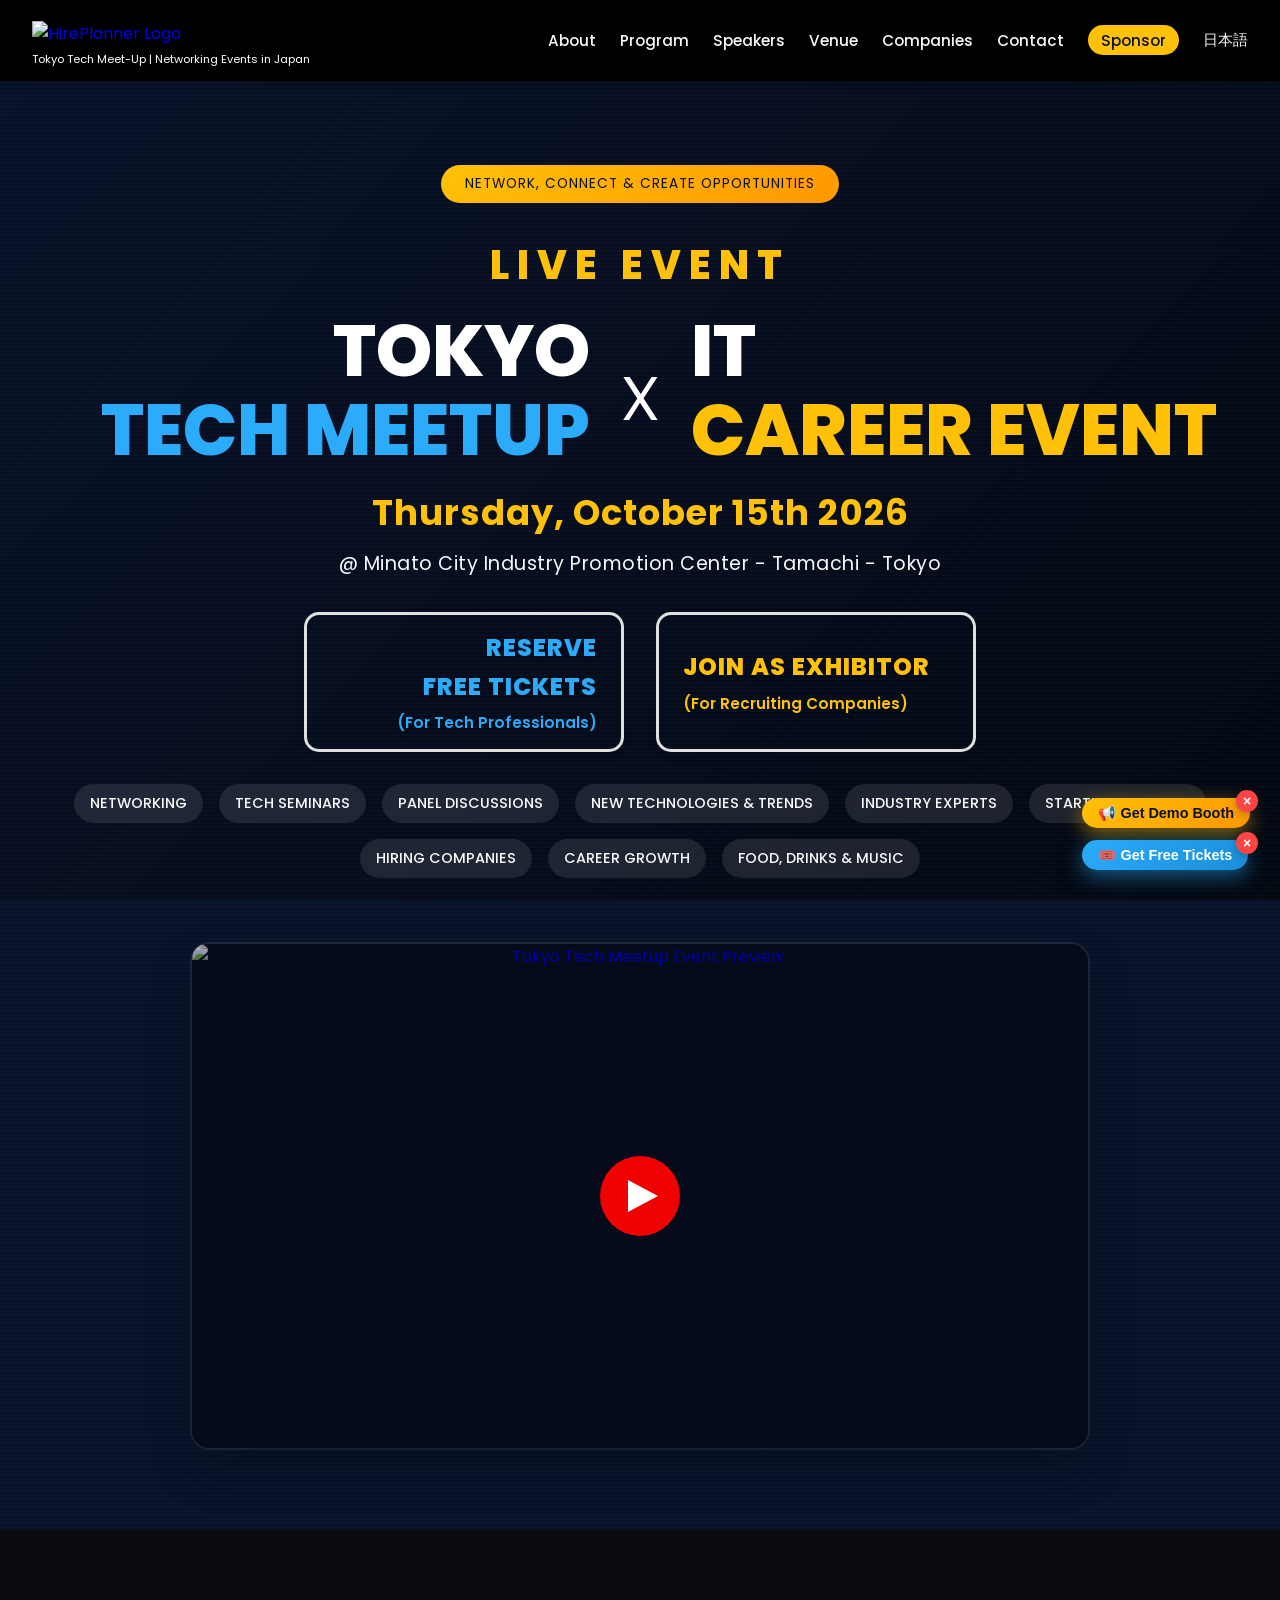
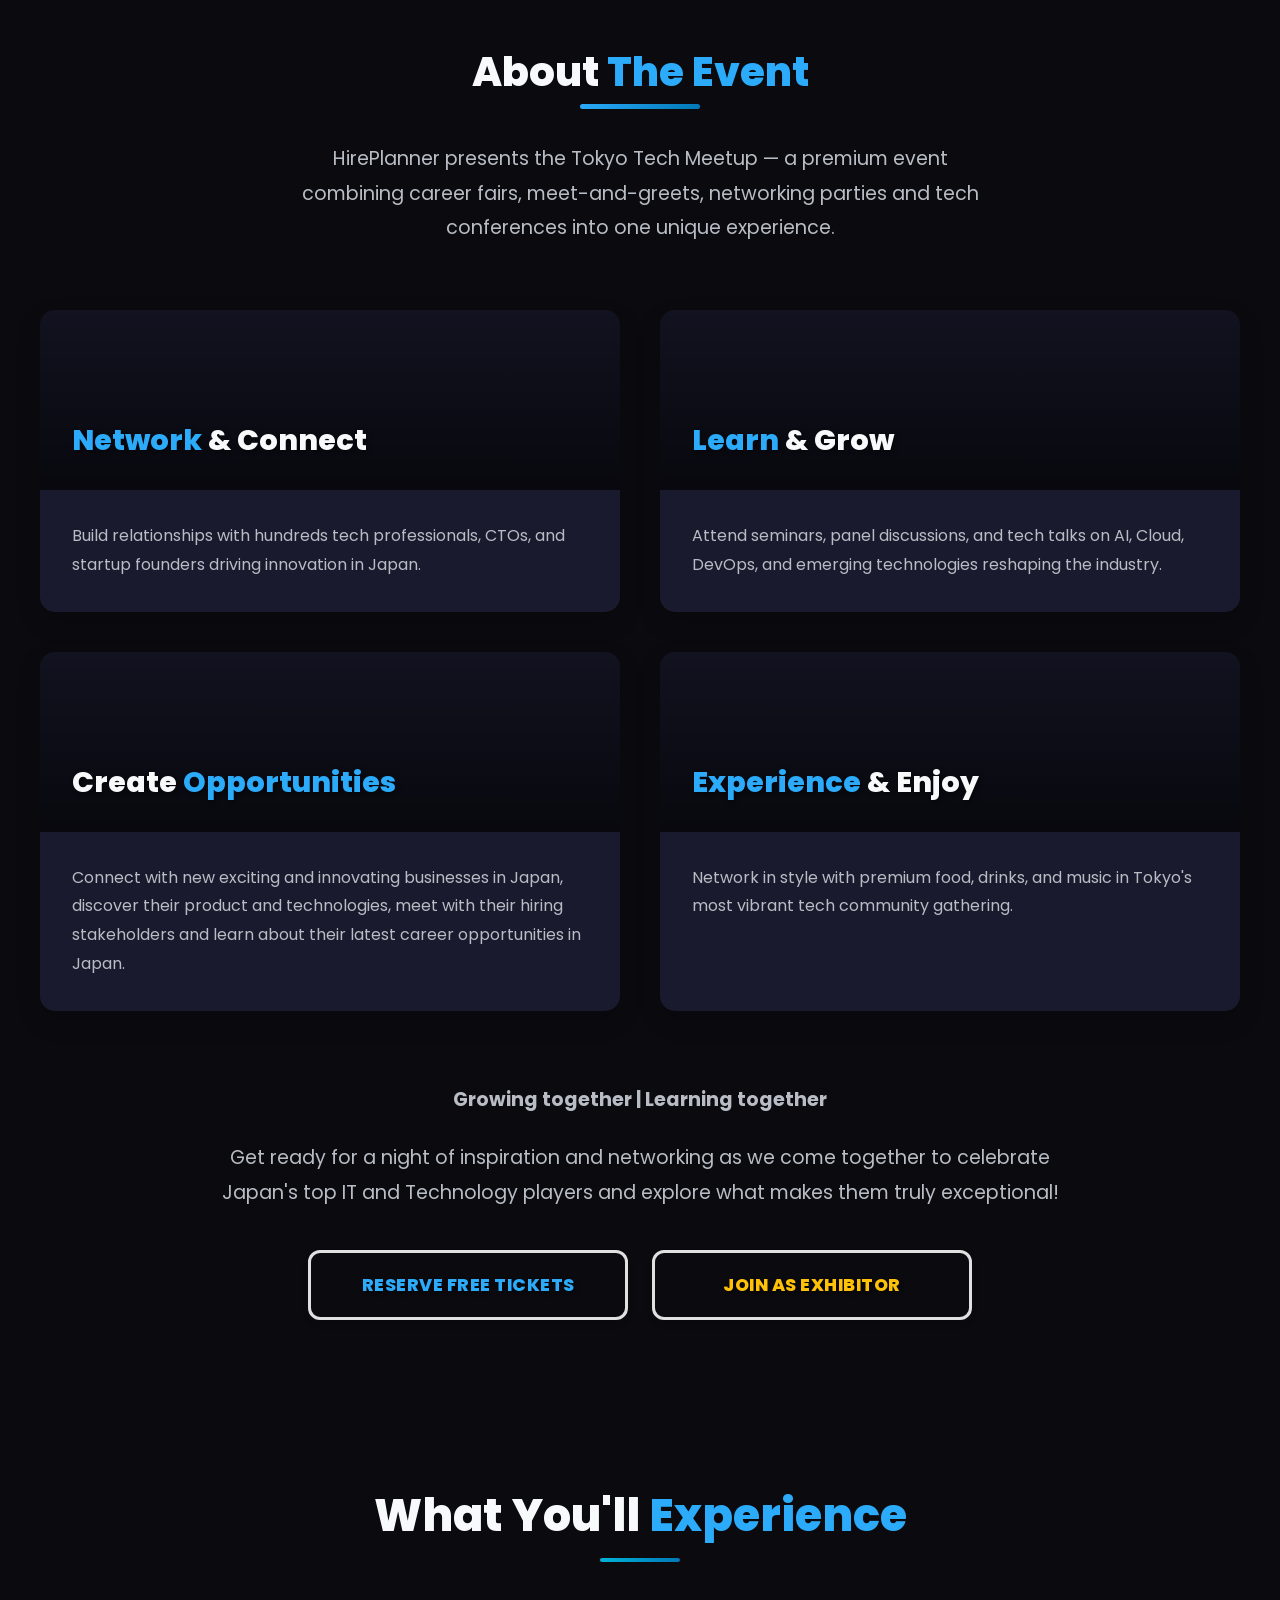
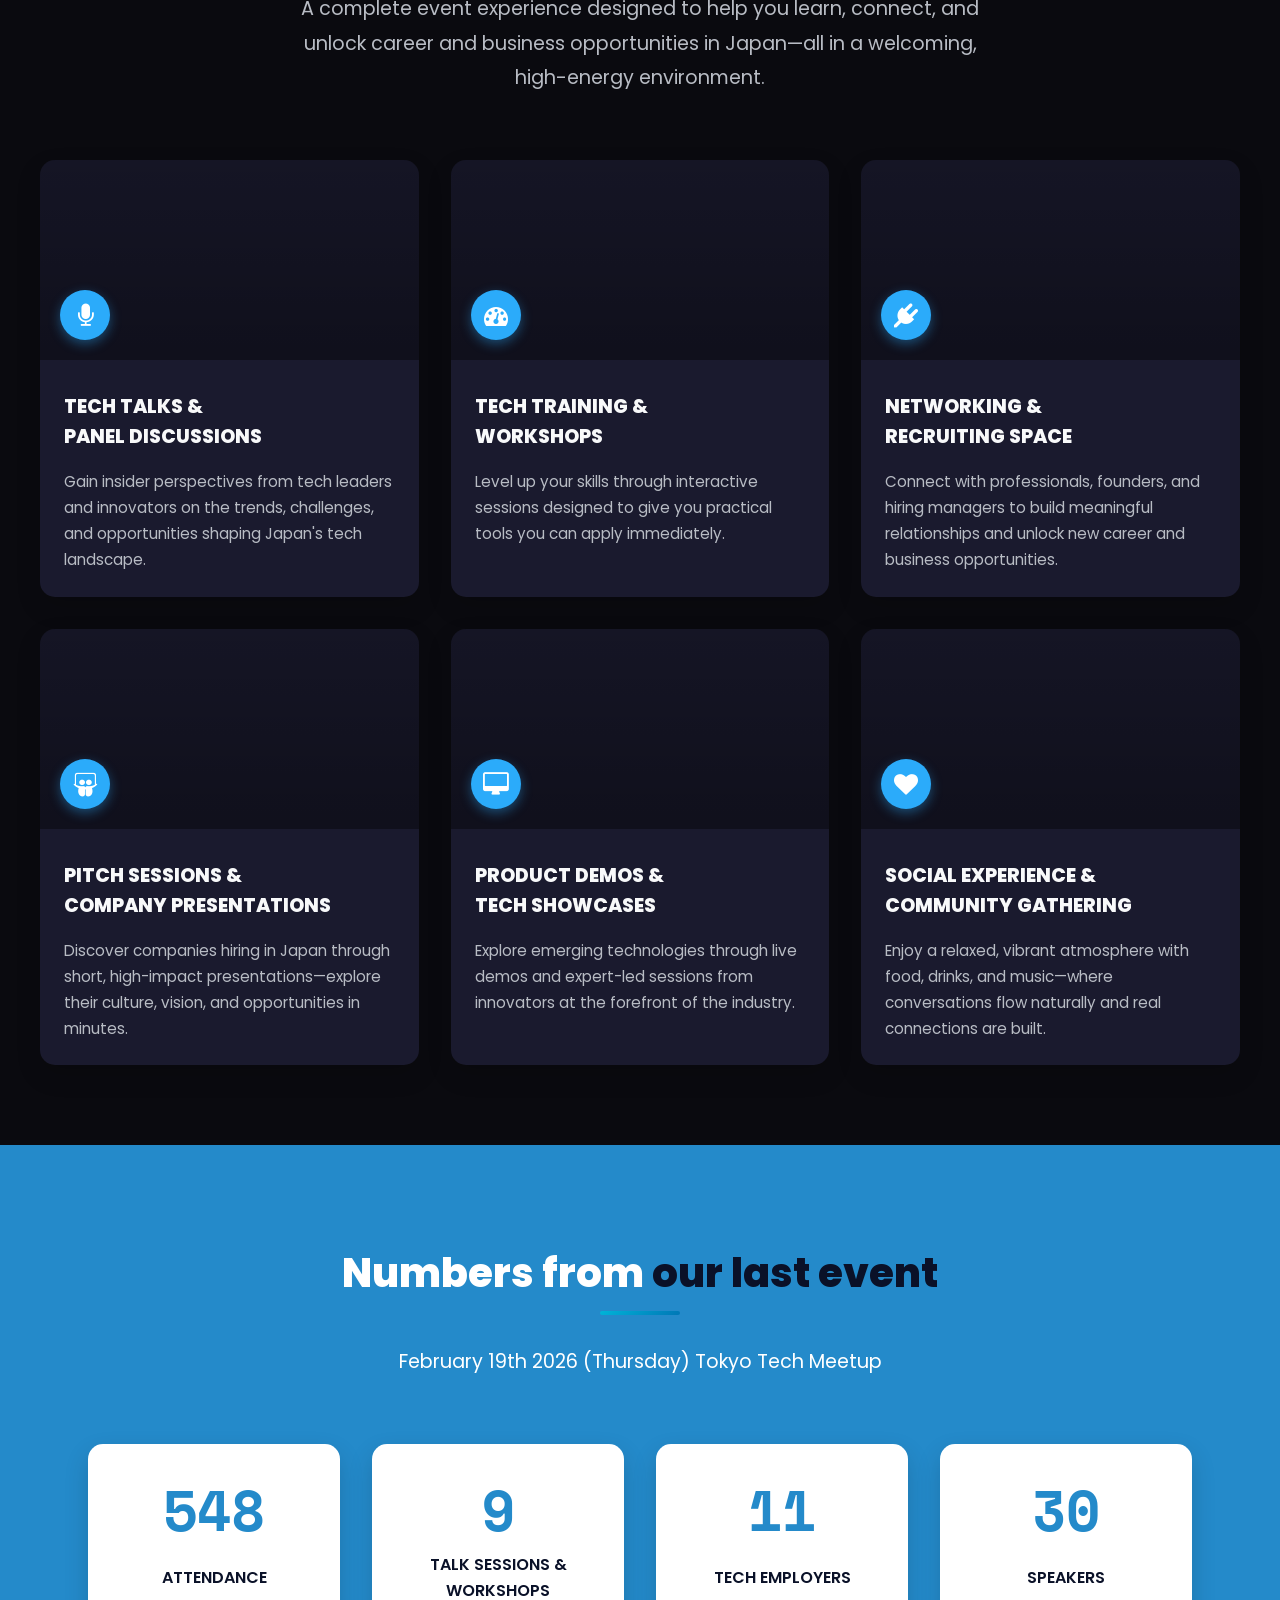
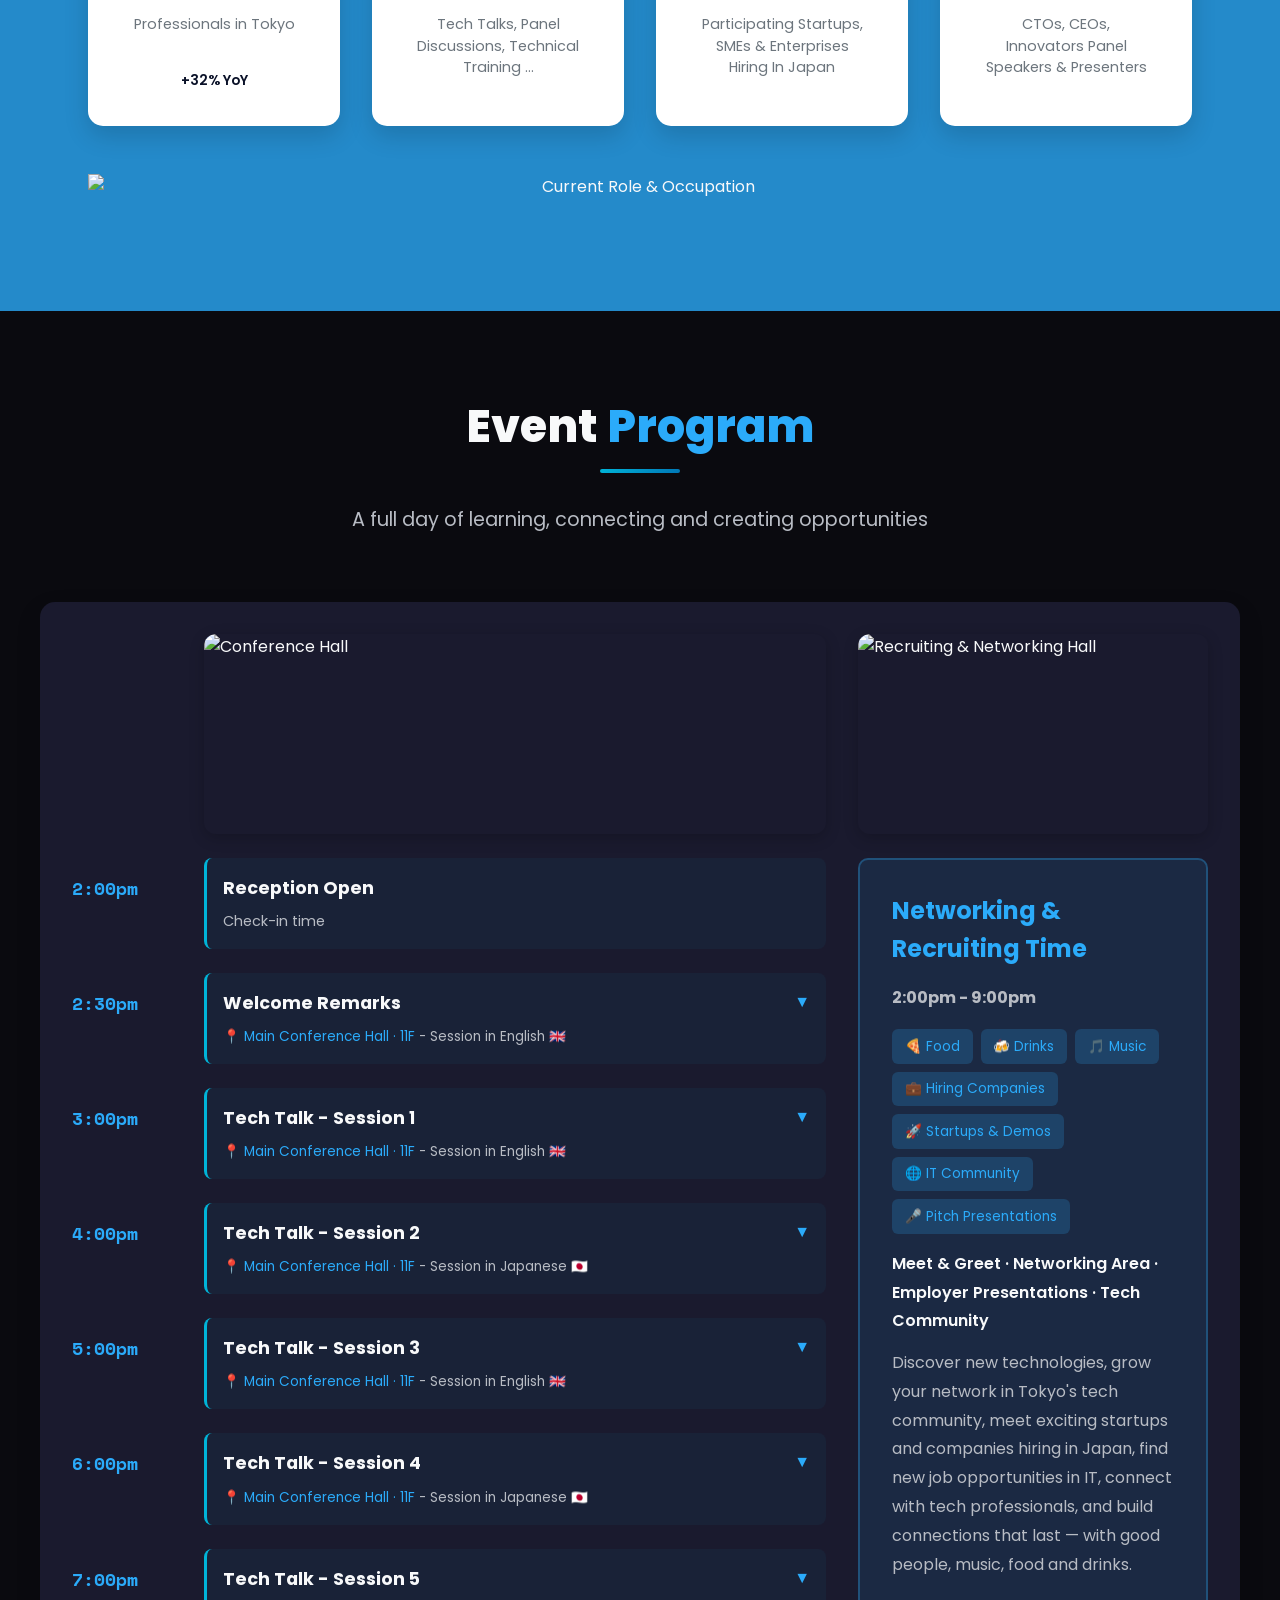
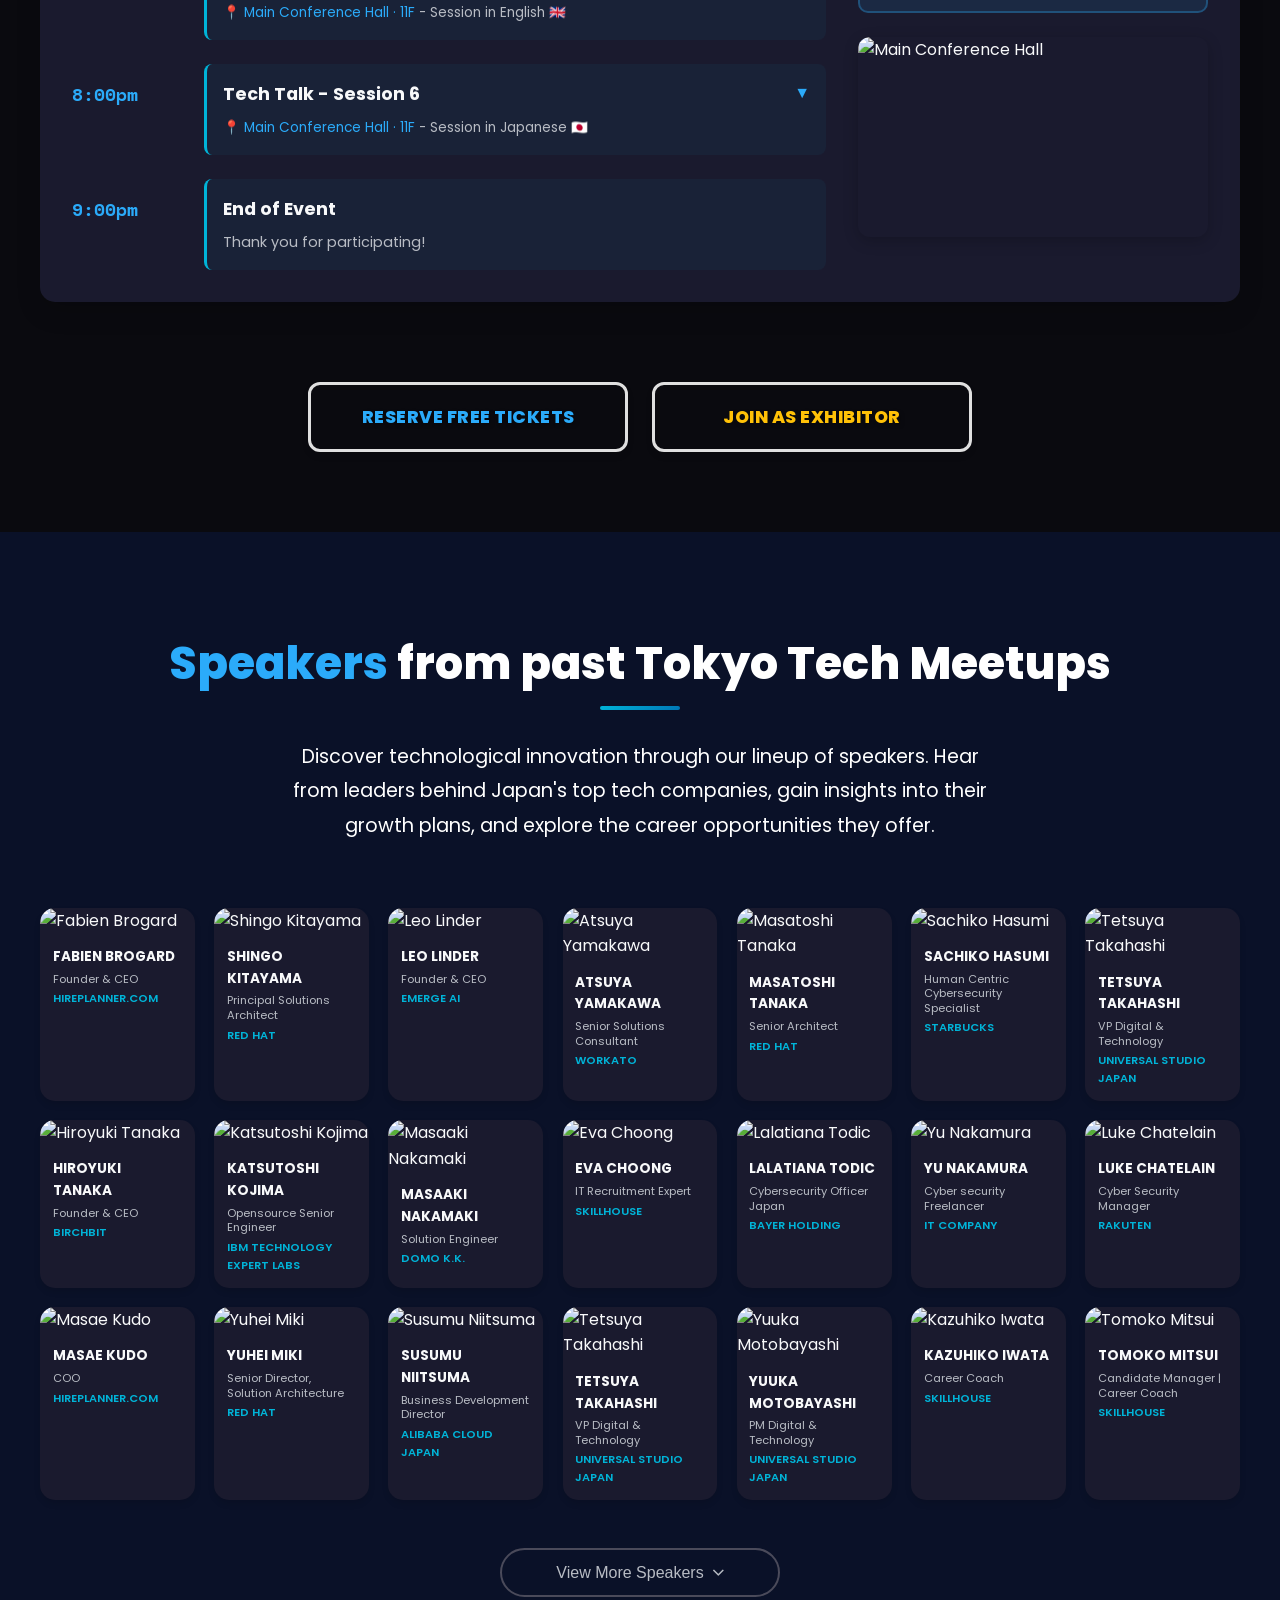
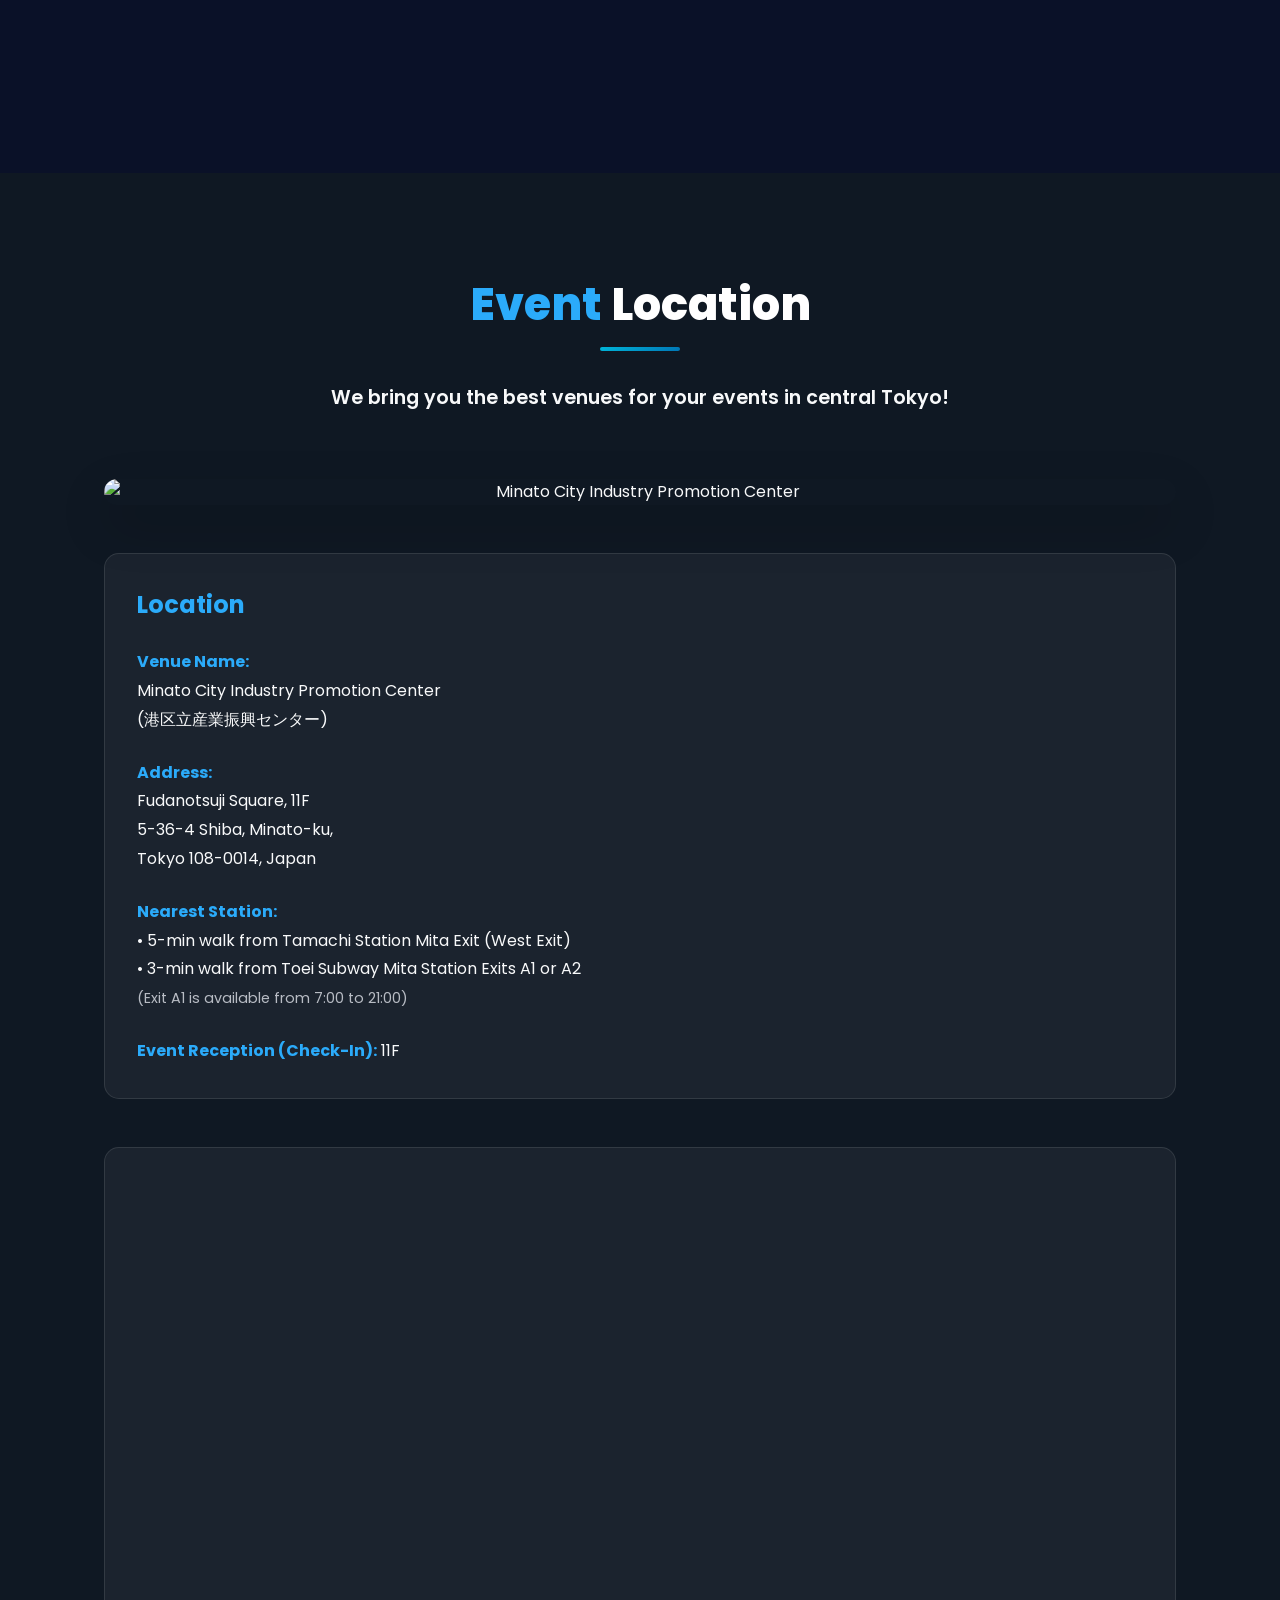
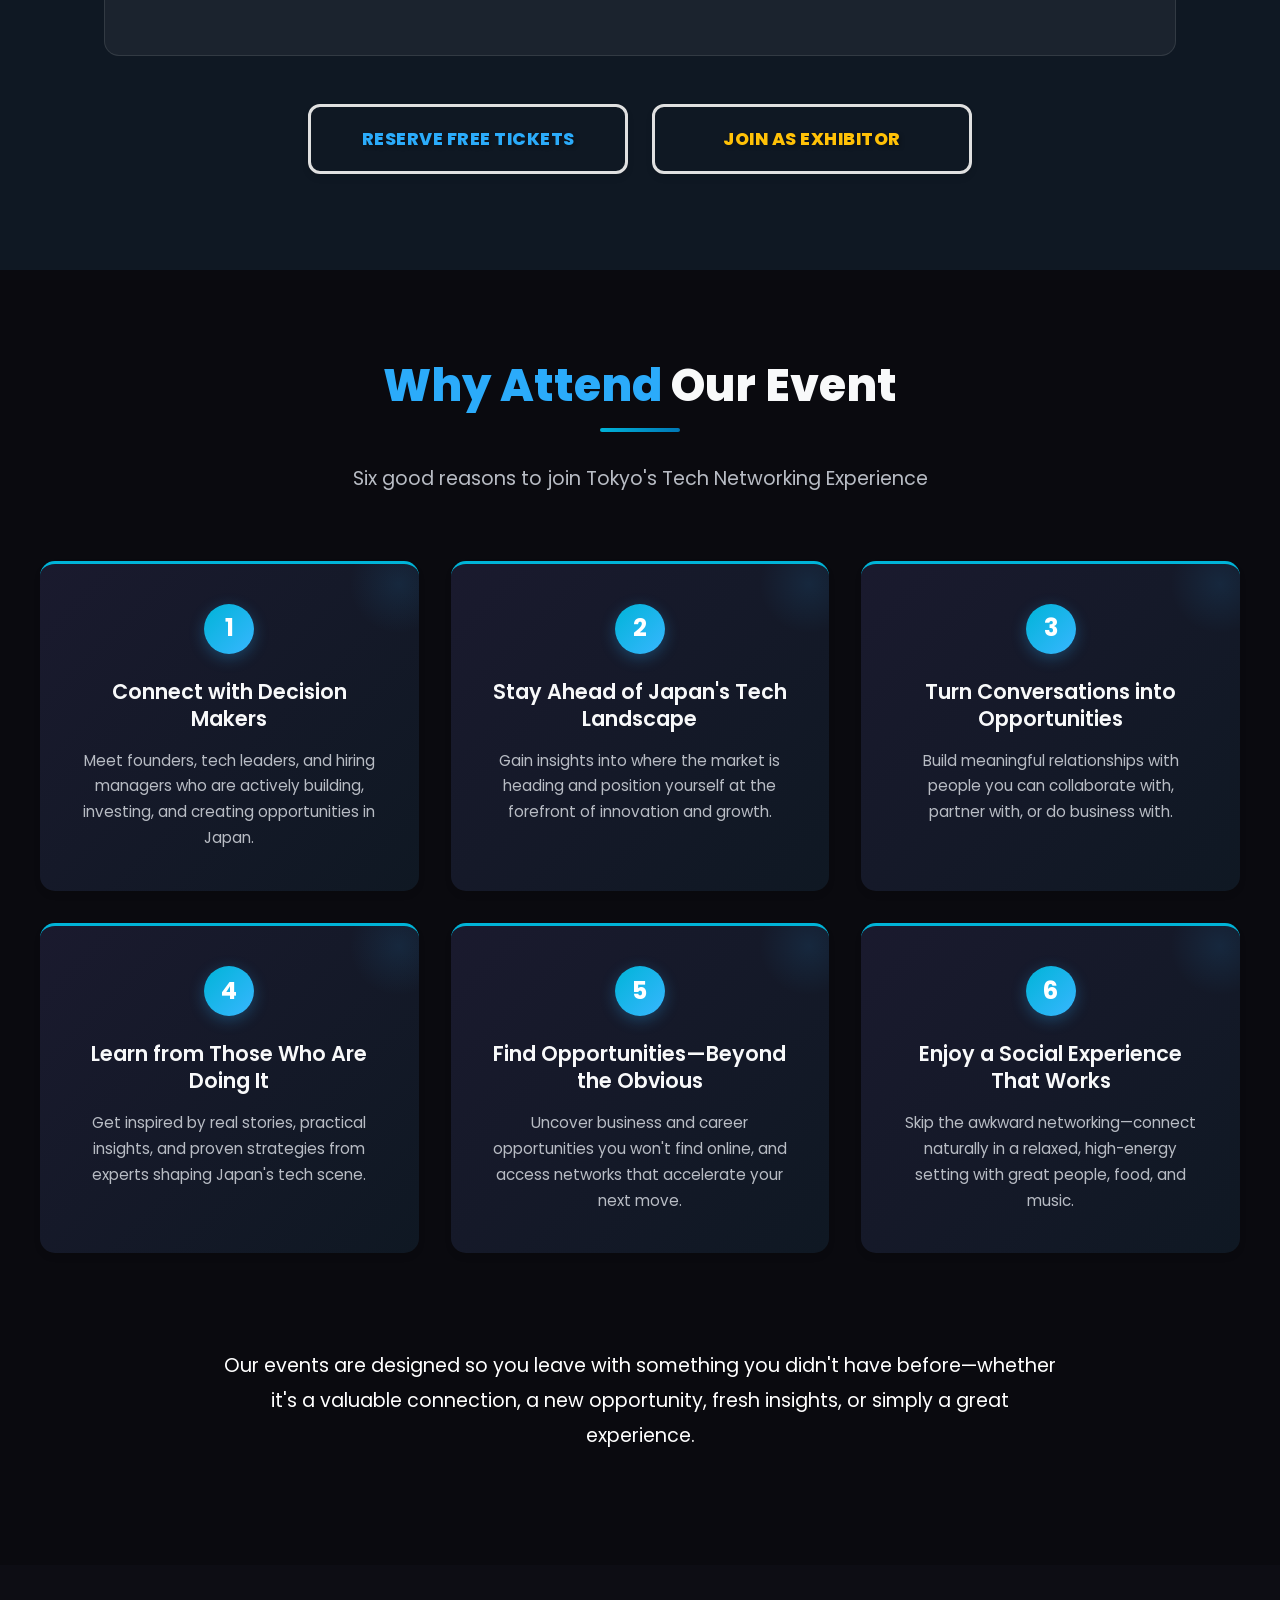
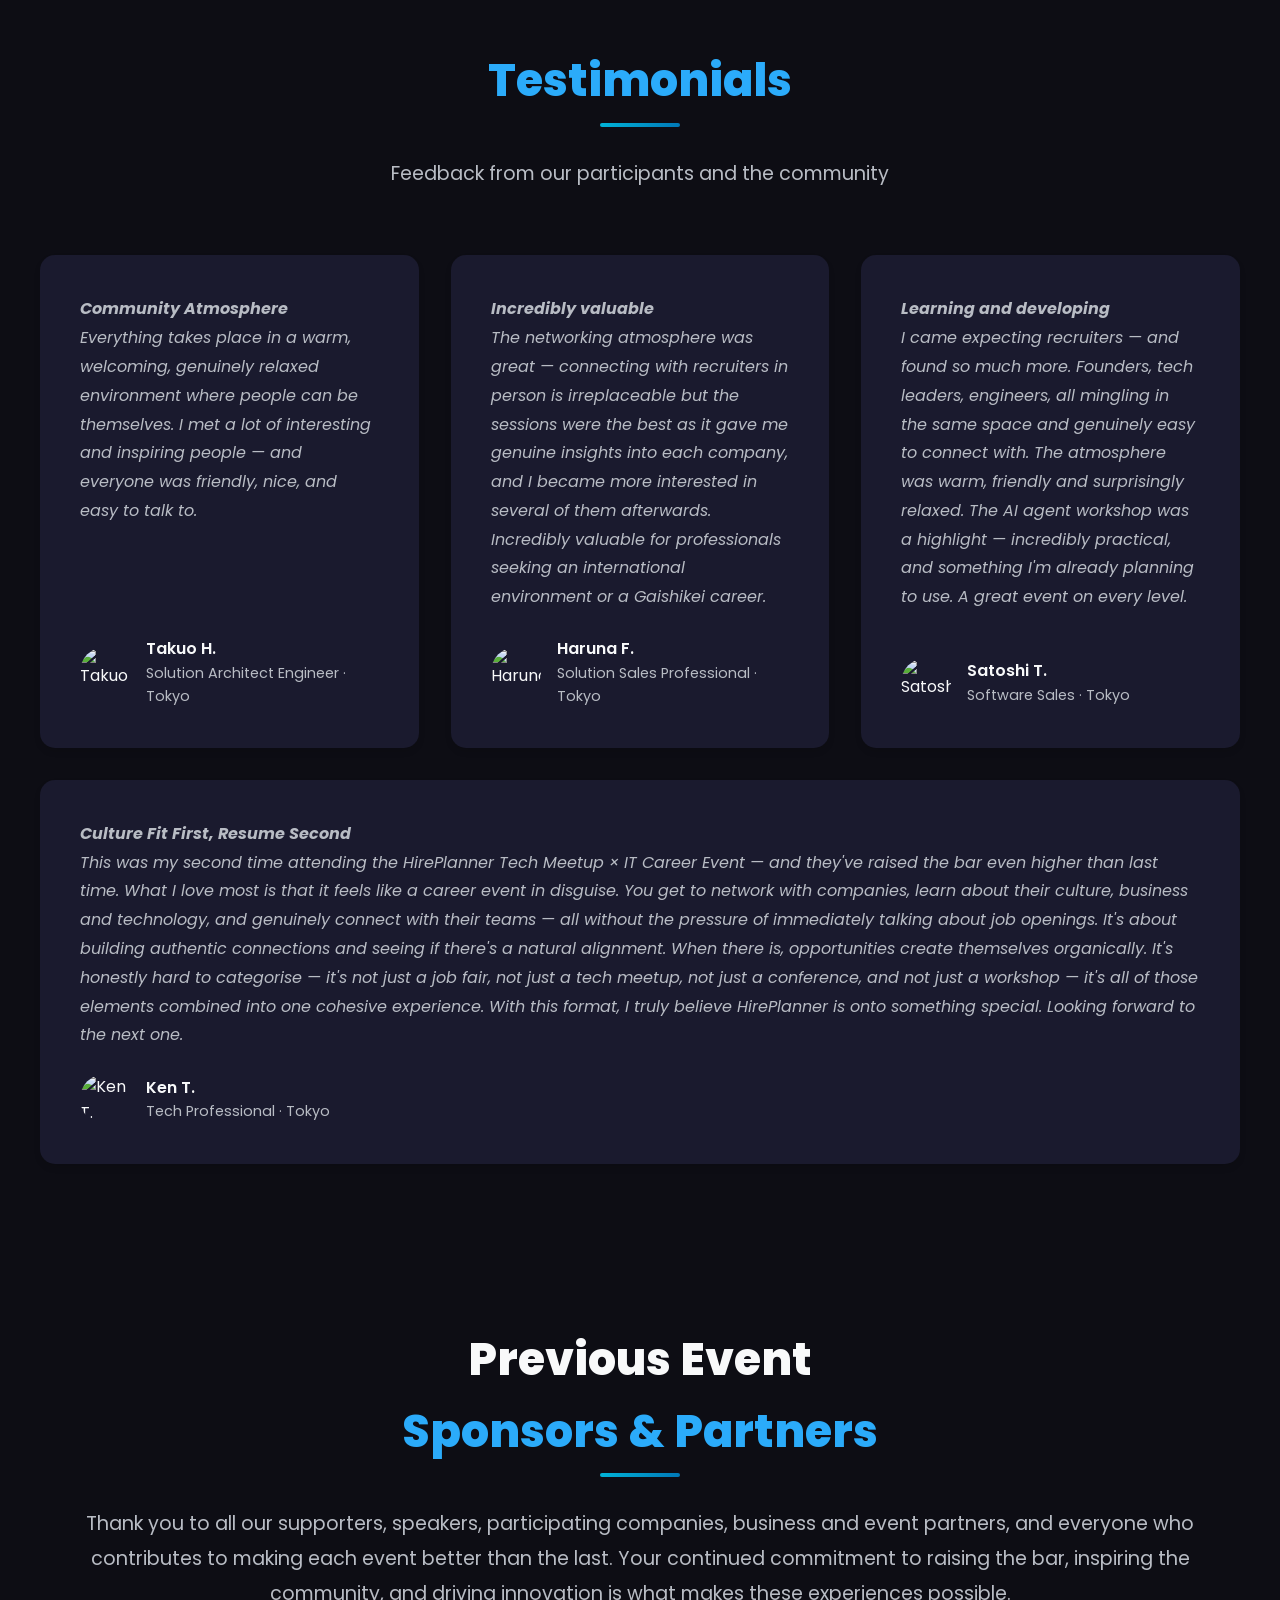
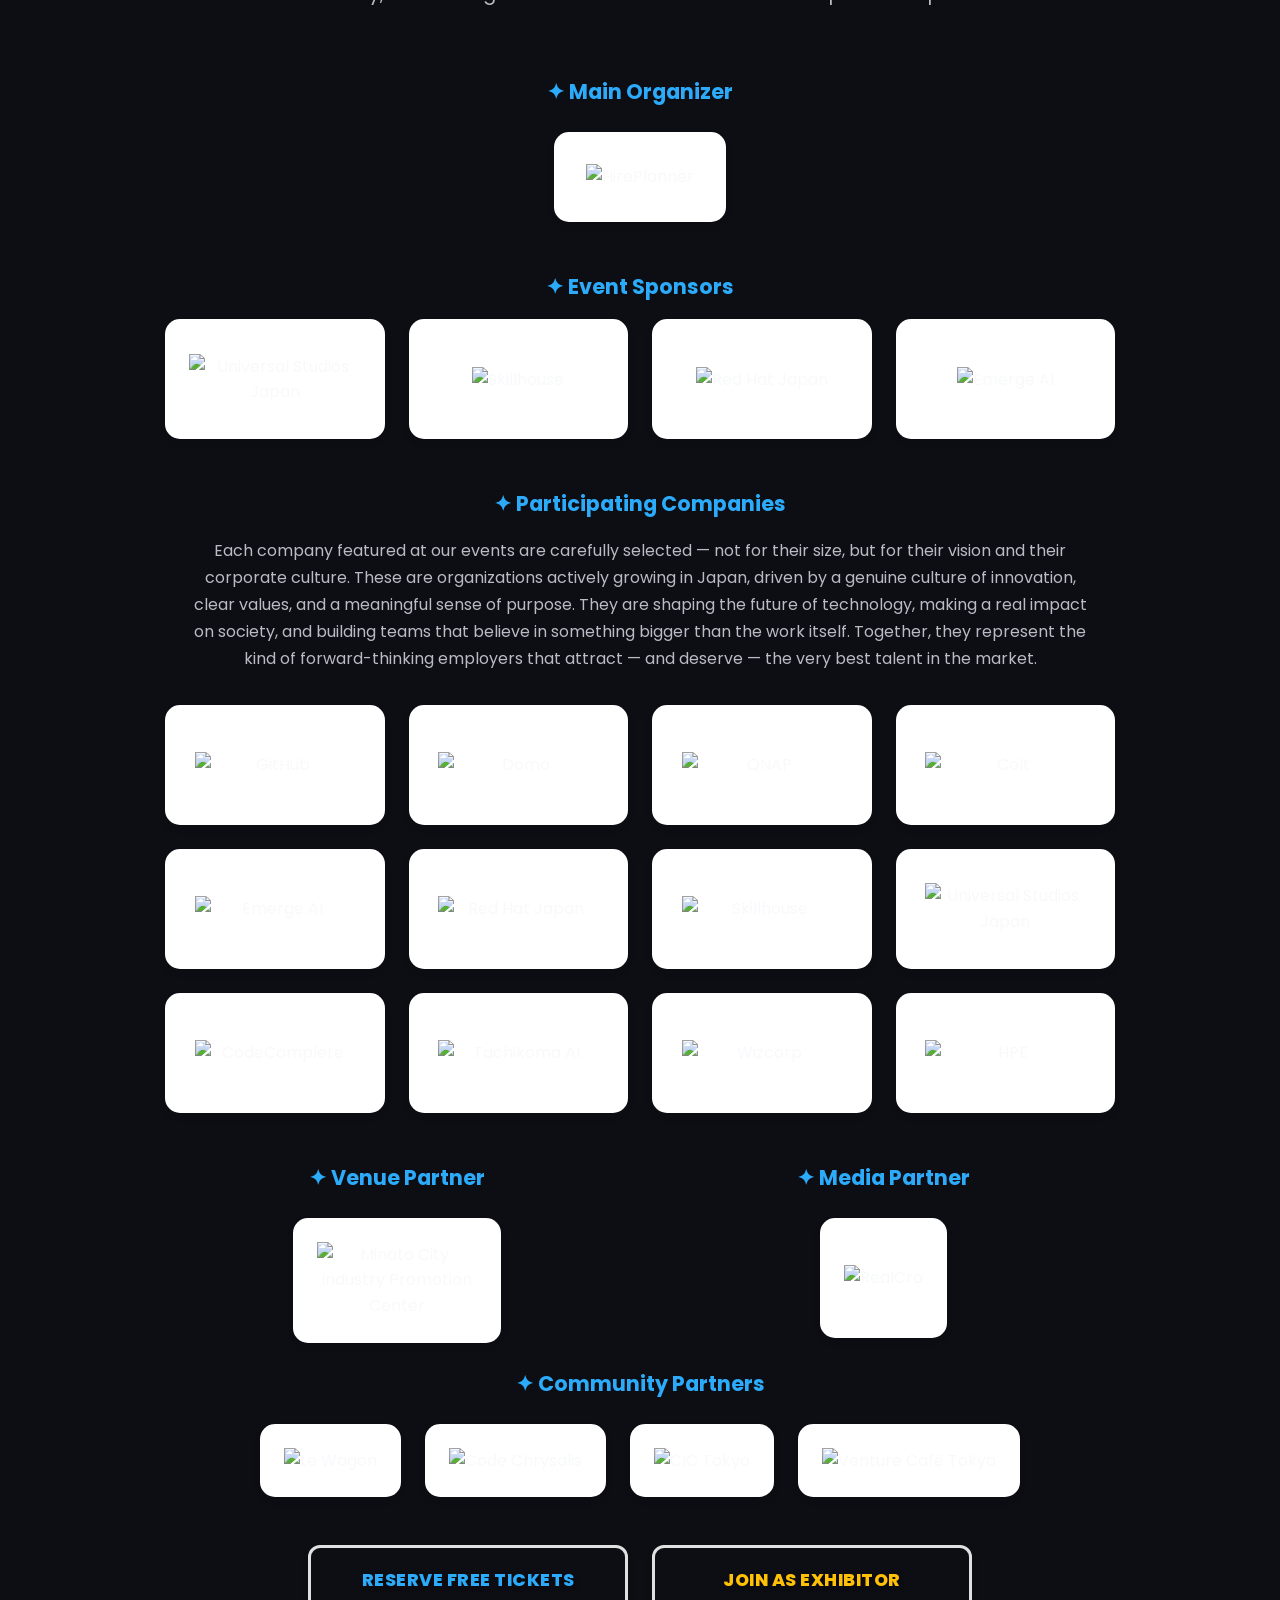
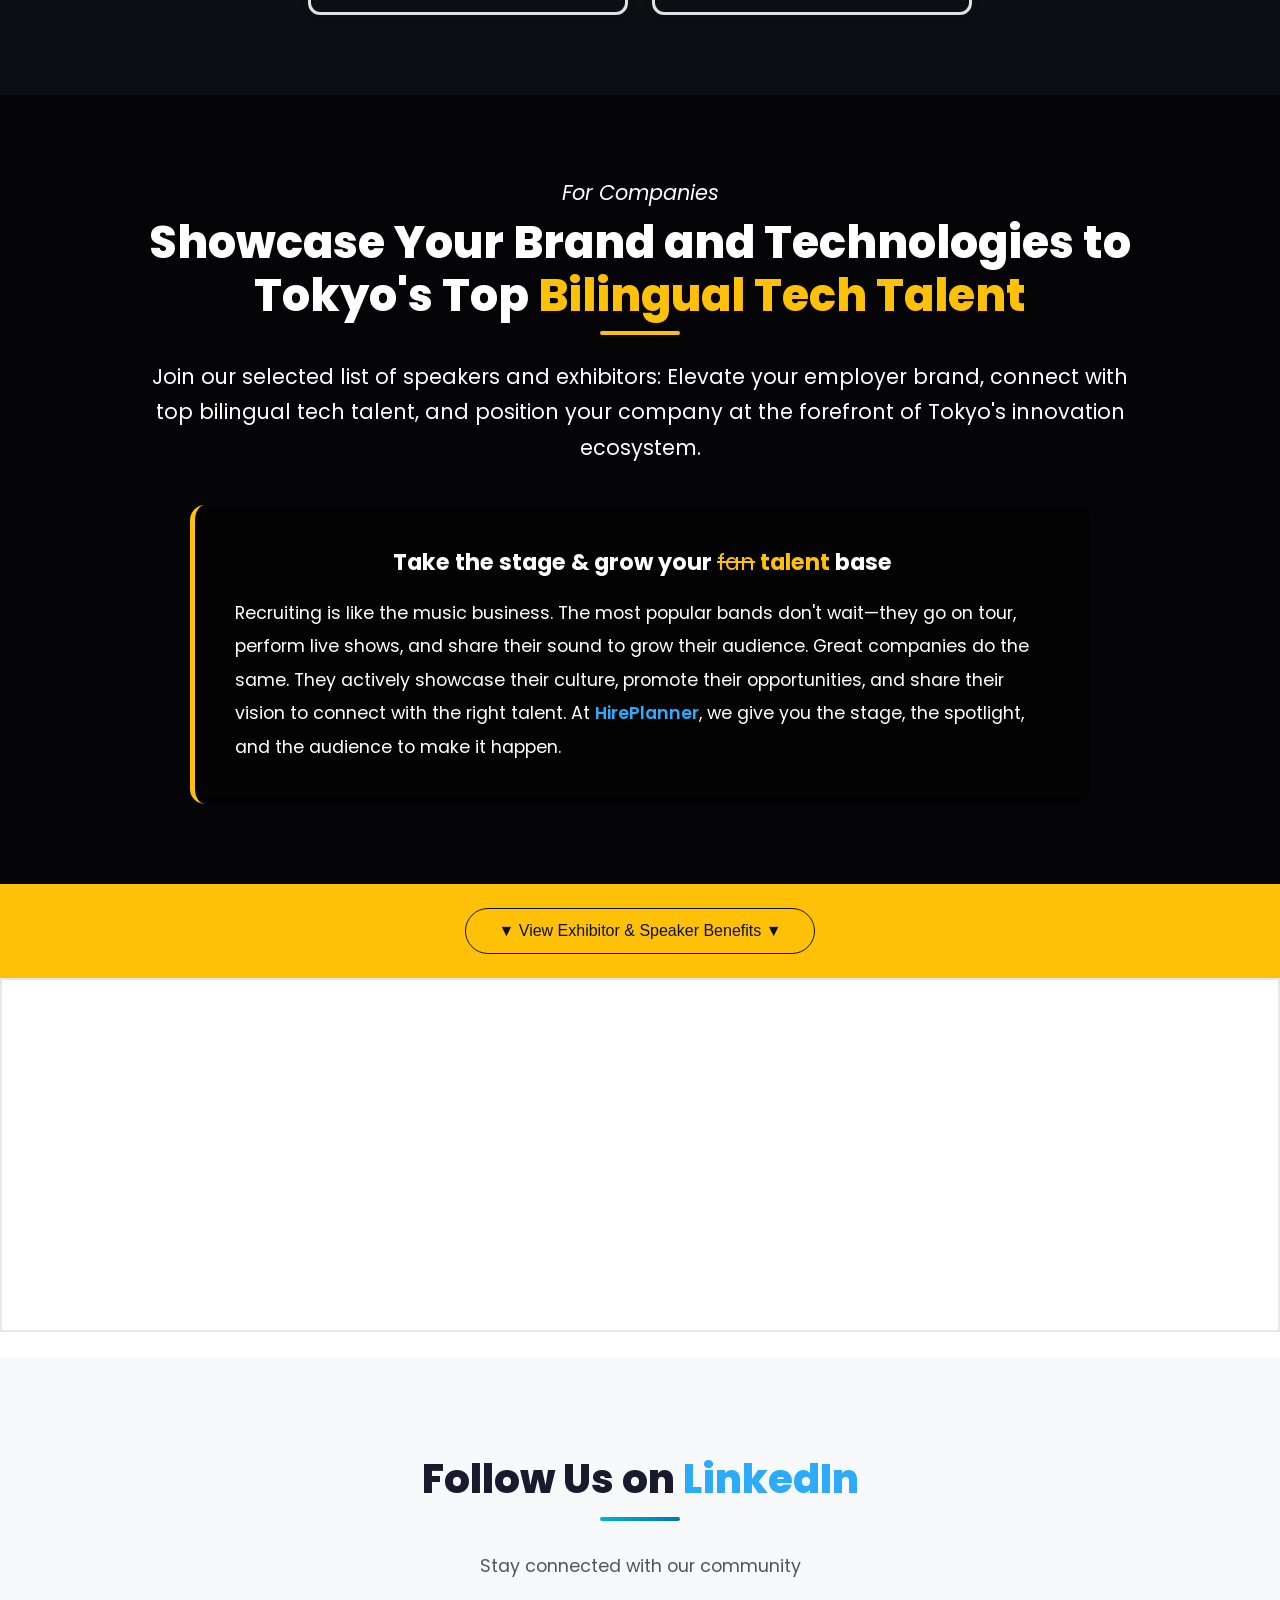
==== index.html @ 16b5d123 "Add files via upload" ====
<!DOCTYPE html>
<html lang="en">
<head>
    <meta charset="UTF-8">
    <meta name="viewport" content="width=device-width, initial-scale=1.0">
    <link rel="icon" type="image/jpeg" href="https://home.hireplanner.com/wp-content/uploads/2018/12/HirePlanner_ENaccount.jpg">

    <!-- Primary Meta Tags -->
    <title>Tokyo Tech Meetup October 2026 | IT Career Event in Japan</title>
    <meta name="title" content="Tokyo Tech Meetup October 2026 | IT Career Event For Bilingual Professionals in Japan">
    <meta name="description" content="Join 500+ bilingual tech professionals and innovative tech companies at Tokyo's premier IT conference. Oct 15, 2026 | Tech seminars, tech coaching, hiring companies, career growth | Free tickets available at Minato City Industry Promotion Center, Tamachi.">
    <meta name="keywords" content="Tokyo tech meetup, Tokyo IT Conference, Tokyo Networking Event, Tokyo AI Expo, Tokyo AI Even, Tokyo IT career fair, Tech Recruiting Event, Tokyo hiring event, Employer Branding Event, IT jobs Japan, bilingual engineers, technical sales, startup jobs Tokyo, bilingual tech jobs, Ai jobs">
    <meta name="author" content="HirePlanner.com - Japan's Leading All in One Recruiting Solutions for Recruiting in Japan">
    <meta name="robots" content="index, follow, max-snippet:-1, max-image-preview:large, max-video-preview:-1">
    <meta http-equiv="content-language" content="en">
    
    <!-- Canonical URL -->
    <link rel="canonical" href="https://www.hireplanner.com/en/events/tokyo-tech-meetup-october-2026">
    
    <!-- Alternate Language Tags -->
    <link rel="alternate" hreflang="en" href="https://www.hireplanner.com/en/events/tokyo-tech-meetup-october-2026">
    <link rel="alternate" hreflang="ja" href="https://www.hireplannerevents.com/tokyo-tech-meetup-october-2026">
    <link rel="alternate" hreflang="x-default" href="https://www.hireplanner.com/en/events/tokyo-tech-meetup-october-2026">
    
    <!-- Open Graph / Facebook Meta Tags -->
    <meta property="og:type" content="event">
    <meta property="og:locale" content="en_US">
    <meta property="og:site_name" content="HirePlanner Events">
    <meta property="og:url" content="https://www.hireplanner.com/en/events/tokyo-tech-meetup-october-2026">
    <meta property="og:title" content="Tokyo Tech Meetup October 2026 | 500+ Bilingual IT Professionals">
    <meta property="og:description" content="Network with Tokyo's top bilingual tech talent. Tech seminars, panel discussions, hiring companies, career growth opportunities. Join us October 15, 2026 at Tamachi.">
    <meta property="og:image" content="https://home.hireplanner.com/wp-content/uploads/2026/05/HirePlanner-Tokyo-Tech-Meetup-October-2026-scaled.jpg">
    <meta property="og:image:width" content="1200">
    <meta property="og:image:height" content="630">
    <meta property="og:image:alt" content="Tokyo Tech Meetup October 2026 - Bilingual IT Networking Event">
    
    <!-- Twitter Card Meta Tags -->
    <meta name="twitter:card" content="summary_large_image">
    <meta name="twitter:site" content="@HirePlanner">
    <meta name="twitter:creator" content="@HirePlanner">
    <meta name="twitter:title" content="Tokyo Tech Meetup October 2026 | Bilingual IT Networking Event">
    <meta name="twitter:description" content="Join 500+ bilingual tech professionals. Tech seminars, hiring companies, career growth. Oct 15, 2026 | Free tickets available.">
    <meta name="twitter:image" content="hhttps://home.hireplanner.com/wp-content/uploads/2026/05/HirePlanner-Tokyo-Tech-Meetup-October-2026-scaled.jpg">
    <meta name="twitter:image:alt" content="Tokyo Tech Meetup October 2026 Event">
    
    <!-- Event-Specific Meta Tags -->
    <meta property="event:start_time" content="2026-10-15T14:00:00+09:00">
    <meta property="event:end_time" content="2026-10-15T21:00:00+09:00">
    <meta property="event:location" content="Minato City Industry Promotion Center, Tamachi, Tokyo, Japan">
    
    <!-- Geo Meta Tags -->
    <meta name="geo.region" content="JP-13">
    <meta name="geo.placename" content="Tokyo">
    <meta name="geo.position" content="35.6486;139.7469">
    <meta name="ICBM" content="35.6486, 139.7469">
    
    <!-- Additional SEO Meta Tags -->
    <meta name="coverage" content="Worldwide">
    <meta name="distribution" content="Global">
    <meta name="rating" content="General">
    <meta name="revisit-after" content="7 days">
    <meta name="target" content="all">
    <meta name="audience" content="Tech professionals, software engineers, IT specialists, technical sales, solution sales, recruiters, hiring managers, CTOs, tech leaders">
    <meta name="category" content="Technology, Networking Events, Tech Conference, Tech Meetup, Career Development, IT Jobs, Recruitment">
    
    <!-- Schema.org Structured Data for Event -->
    <script type="application/ld+json">
    {
      "@context": "https://schema.org",
      "@type": "Event",
      "name": "Tokyo Tech Meetup - October 2026",
      "description": "Premier bilingual tech networking event in Tokyo featuring tech seminars, panel discussions, hiring companies, and 500+ IT professionals. Connect with decision makers, explore career opportunities, and stay ahead of Japan's tech landscape.",
      "startDate": "2026-10-15T14:00:00+09:00",
      "endDate": "2026-10-15T21:00:00+09:00",
      "eventStatus": "https://schema.org/EventScheduled",
      "eventAttendanceMode": "https://schema.org/OfflineEventAttendanceMode",
      "location": {
        "@type": "Place",
        "name": "Minato City Industry Promotion Center",
        "address": {
          "@type": "PostalAddress",
          "streetAddress": "Tamachi",
          "addressLocality": "Minato",
          "addressRegion": "Tokyo",
          "addressCountry": "JP",
          "postalCode": "108-0023"
        },
        "geo": {
          "@type": "GeoCoordinates",
          "latitude": "35.6486",
          "longitude": "139.7469"
        }
      },
      "image": [
        "https://home.hireplanner.com/wp-content/uploads/2026/05/HirePlanner-Tokyo-Tech-Meetup-October-2026-scaled.jpg",
      ],
      "organizer": {
        "@type": "Organization",
        "name": "HirePlanner",
        "url": "https://home.hireplanner.com",
        "logo": "https://www.hireplanner.com/assets/logo-hireplanner.svg",
        "sameAs": [
          "https://www.linkedin.com/company/hireplanner",
          "https://twitter.com/HirePlanner"
        ]
      },
      "performer": [
        {
          "@type": "PerformanceRole",
          "roleName": "Speaker",
          "description": "CTOs, CEOs, Tech Leaders, Industry Innovators"
        }
      ],
      "offers": {
        "@type": "Offer",
        "url": "https://www.hireplanner.com/en/events/tokyo-tech-meetup-october-2026",
        "price": "0",
        "priceCurrency": "JPY",
        "availability": "https://schema.org/InStock",
        "validFrom": "2026-05-09",
        "category": "Free"
      },
      "audience": {
        "@type": "Audience",
        "audienceType": "Bilingual tech professionals, software engineers, IT specialists, hiring managers, CTOs, tech recruiters"
      },
      "keywords": "Tokyo tech meetup, bilingual engineers, IT networking, tech jobs Japan, TOEIC 750+, startup hiring, tech conference, career fair"
    }
    </script>
    
    <!-- Schema.org Organization Data -->
    <script type="application/ld+json">
    {
      "@context": "https://schema.org",
      "@type": "Organization",
      "name": "HirePlanner",
      "url": "https://home.hireplanner.com",
      "logo": "https://www.hireplanner.com/assets/logo-hireplanner.svg",
      "description": "Japan's leading bilingual recruiting and HR technology platform helping international companies hire top talent in Japan.",
      "founder": {
        "@type": "Person",
        "name": "Fabien Brogard Cipriani"
      },
      "sameAs": [
        "https://www.linkedin.com/company/hireplanner",
        "https://twitter.com/HirePlanner",
        "https://www.facebook.com/hireplanner"
      ],
      "address": {
        "@type": "PostalAddress",
        "addressLocality": "Tokyo",
        "addressCountry": "JP"
      }
    }
    </script>
    
    <!-- FAQ Schema for AI Search Engines -->
    <script type="application/ld+json">
    {
      "@context": "https://schema.org",
      "@type": "FAQPage",
      "mainEntity": [
        {
          "@type": "Question",
          "name": "When is the Tokyo Tech Meetup 2026?",
          "acceptedAnswer": {
            "@type": "Answer",
            "text": "The Tokyo Tech Meetup is on Thursday, October 15th, 2026, from 2:00 PM to 9:00 PM, organized by Hireplanner.com and hosted at Minato City Industry Promotion Center in Tamachi, Tokyo."
          }
        },
        {
          "@type": "Question",
          "name": "Who should attend the Tokyo Tech Meetup?",
          "acceptedAnswer": {
            "@type": "Answer",
            "text": "The event is for bilingual tech professionals, engineers, IT specialists, and companies hiring in Japan. 85% of attendees have business-level English (TOEIC 750+) and 60% have business-level Japanese."
          }
        },
        {
          "@type": "Question",
          "name": "Is the Tokyo Tech Meetup free?",
          "acceptedAnswer": {
            "@type": "Answer",
            "text": "Yes, tickets for tech professionals are free. Companies can reserve exhibitor booths and speaking opportunities. Register online to secure your spot."
          }
        },
        {
          "@type": "Question",
          "name": "What happens at Tokyo Tech Meetup?",
          "acceptedAnswer": {
            "@type": "Answer",
            "text": "The event features tech seminars, panel discussions, networking sessions, company presentations, recruiting opportunities, technical workshops, and food & drinks. It's a full day of learning, connecting and creating opportunities in Tokyo's tech community."
          }
        },
        {
          "@type": "Question",
          "name": "How many people attend Tokyo Tech Meetup?",
          "acceptedAnswer": {
            "@type": "Answer",
            "text": "Recent events attracted 548+ attendees, with 71% being mid-career professionals, 85% having TOEIC 750+ English proficiency, and 60% having business-level Japanese. The event brings together tech professionals, hiring companies, and industry leaders."
          }
        },
        {
          "@type": "Question",
          "name": "Where is Tokyo Tech Meetup located?",
          "acceptedAnswer": {
            "@type": "Answer",
            "text": "The event is held at Minato City Industry Promotion Center in Tamachi, Tokyo - a modern venue with excellent access via JR Yamanote Line and subway lines, located in central Tokyo's business district."
          }
        }
        {
          "@type": "Question",
          "name": "Who organizes the Tokyo Tech Meetup?",
          "acceptedAnswer": {
            "@type": "Answer",
            "text": "The Tokyo Tech Meetup x IT Career Event is organized by HirePlanner as its flagship tech networking and career event in Japan."
          }
        }
      ]
    }
    </script>
    
    <!-- BreadcrumbList Schema -->
    <script type="application/ld+json">
    {
      "@context": "https://schema.org",
      "@type": "BreadcrumbList",
      "itemListElement": [
        {
          "@type": "ListItem",
          "position": 1,
          "name": "Home",
          "item": "https://home.hireplanner.com"
        },
        {
          "@type": "ListItem",
          "position": 2,
          "name": "Events",
          "item": "https://www.hireplannerevents.com"
        },
        {
          "@type": "ListItem",
          "position": 3,
          "name": "Tokyo Tech Meetup October 2026",
          "item": "https://www.hireplanner.com/en/events/tokyo-tech-meetup-october-2026"
        }
      ]
    }
    </script>
    
    <!-- Twitter Card Meta Tags -->
    <meta name="twitter:card" content="summary_large_image">
    <meta name="twitter:title" content="Tokyo Tech Meetup | Premium Tech Networking Events in Japan">
    <meta name="twitter:description" content="Join Tokyo's premier tech networking event series. Connect with 500+ tech professionals, industry leaders, and innovative companies.">
    <meta name="twitter:image" content="https://static.wixstatic.com/media/2dbe66_6d15c6ace99b4f52a50e7c281de31d1d~mv2.png/v1/fill/w_944,h_538,al_c,q_90,usm_0.66_1.00_0.01,enc_avif,quality_auto/HirePlanner%20Tokyo%20Tech%20Meetup%20x%20IT%20Career%20Event.png">
    
    <!-- Google Fonts -->
    <link rel="preconnect" href="https://fonts.googleapis.com">
    <link rel="preconnect" href="https://fonts.gstatic.com" crossorigin>
    <link href="https://fonts.googleapis.com/css2?family=Poppins:wght@300;400;600;700;800&family=Space+Mono:wght@400;700&display=swap" rel="stylesheet">
    
    <!-- Font Awesome -->
    <link rel="stylesheet" href="https://maxcdn.bootstrapcdn.com/font-awesome/4.7.0/css/font-awesome.min.css">
    
    <style>
        :root {
            --primary-blue: #00b4d8;
            --primary-yellow: #ffc107;
            --dark-bg: #0a1128;
            --light-bg: #1a1a2e;
            --text-dark: #f8f9fa;
            --text-light: #f8f9fa;
            --accent-purple: #7209b7;
            --accent-red: #dc2626;
            --gradient-1: linear-gradient(135deg, #00b4d8 0%, #0077b6 100%);
            --gradient-2: linear-gradient(135deg, #ffc107 0%, #ff9800 100%);
            --gradient-hero: linear-gradient(135deg, rgba(10, 17, 40, 0.95) 0%, rgba(0, 180, 216, 0.8) 100%);
            --shadow-sm: 0 2px 4px rgba(0,0,0,0.1);
            --shadow-md: 0 4px 6px rgba(0,0,0,0.1);
            --shadow-lg: 0 10px 25px rgba(0,0,0,0.15);
            --shadow-xl: 0 20px 50px rgba(0,0,0,0.2);
        }
        
        * {
            margin: 0;
            padding: 0;
            box-sizing: border-box;
        }
        
        body {
            background: #0a0a0f;
            font-family: 'Poppins', sans-serif;
            line-height: 1.6;
            color: #f8f9fa;
            overflow-x: hidden;
        }
        
        /* Navigation */
        .navbar {
            background: rgba(0, 0, 0, 0.95);
            backdrop-filter: blur(10px);
            box-shadow: var(--shadow-md);
            position: fixed;
            width: 100%;
            top: 0;
            z-index: 1000;
            transition: all 0.3s ease;
        }
        
        .navbar.scrolled {
            background: #248aca;
            box-shadow: var(--shadow-lg);
        }
        
        .nav-container {
            max-width: 1400px;
            margin: 0 auto;
            padding: 1rem 2rem;
            display: flex;
            justify-content: space-between;
            align-items: center;
        }
        
        .logo {
            display: flex;
            flex-direction: column;
            align-items: flex-start;
            text-decoration: none;
            gap: 0.2rem;
        }
        
        .logo img {
            height: 25px;
            margin: 0.3rem 0;
            transition: transform 0.3s ease;
        }
        
        .logo-tagline {
            font-size: 0.7rem;
            color: #ffffff;
            margin: 0;
            padding: 0;
            line-height: 1;
            white-space: nowrap;
        }
        
        .logo:hover img {
            transform: scale(1.05);
        }
        
        .nav-menu {
            display: flex;
            list-style: none;
            gap: 1.5rem;
            align-items: center;
        }
        
        .nav-menu a {
            text-decoration: none;
            color: var(--text-light);
            font-weight: 500;
            font-size: 0.95rem;
            transition: color 0.3s ease;
            position: relative;
        }
        
        .nav-menu a::after {
            content: '';
            position: absolute;
            bottom: -5px;
            left: 0;
            width: 0;
            height: 2px;
            background: var(--primary-yellow);
            transition: width 0.3s ease;
        }
        
        .nav-menu a:hover::after {
            width: 100%;
        }
        
        .nav-menu a:hover {
            color: var(--primary-yellow);
        }
        
        /* Hamburger Menu */
        .hamburger {
            display: none;
            flex-direction: column;
            cursor: pointer;
            padding: 0.5rem;
            z-index: 1001;
        }
        
        .hamburger span {
            width: 25px;
            height: 3px;
            background: white;
            margin: 3px 0;
            transition: 0.3s;
        }
        
        /* Responsive text sizing before hamburger appears */
        @media (max-width: 1024px) {
            .nav-menu a {
                font-size: 0.85rem;
            }
        }
        
        @media (max-width: 900px) {
            .nav-menu a {
                font-size: 0.75rem;
            }
            .nav-menu {
                gap: 1rem;
            }
        }
        
        /* Mobile Menu */
        @media (max-width: 768px) {
            .hamburger {
                display: flex;
            }
            
            .nav-menu {
                position: fixed !important;
                left: -100%;
                top: 70px;
                flex-direction: column !important;
                background-color: rgba(0, 0, 0, 0.98);
                width: 100%;
                text-align: center;
                transition: 0.3s;
                padding: 2rem 0;
                gap: 0.8rem !important;
                z-index: 1000;
                box-shadow: 0 8px 16px rgba(0,0,0,0.2);
                display: flex !important;
                align-items: center !important;
                list-style: none;
            }
            
            .nav-menu li {
                display: block;
                width: 100%;
                opacity: 1;
                visibility: visible;
            }
            
            .nav-menu a {
                font-size: 1.1rem;
                display: block;
                padding: 0.5rem 0;
                color: white !important;
            }
            
            .nav-menu.active {
                left: 0;
            }
        }
        
        /* Hero Section */
        .hero {
            background: var(--dark-bg);
            background-image: 
                linear-gradient(135deg, rgba(10, 17, 40, 0.75) 0%, rgba(0, 0, 0, 0.6) 100%),
                url('https://home.hireplanner.com/wp-content/uploads/2026/04/HirePlanner-Tokyo-Tech-Meetup-x-IT-Career-Event-9-1.png');
            background-size: cover;
            background-position: center top;
            background-attachment: fixed;
            min-height: 100vh;
            padding: 100px 2rem 80px;
            margin-top: 70px;
            position: relative;
            overflow: hidden;
            display: flex;
            align-items: center;
        }
        
        .hero::before {
            content: '';
            position: absolute;
            top: 0;
            left: 0;
            right: 0;
            bottom: 0;
            background: repeating-linear-gradient(
                0deg,
                transparent,
                transparent 2px,
                rgba(0, 180, 216, 0.03) 2px,
                rgba(0, 180, 216, 0.03) 4px
            );
            pointer-events: none;
        }
        
        .hero-content {
            max-width: 1200px;
            margin: 0 auto;
            text-align: center;
            position: relative;
            z-index: 1;
            animation: fadeInUp 1s ease;
        }
        
        @keyframes fadeInUp {
            from {
                opacity: 0;
                transform: translateY(30px);
            }
            to {
                opacity: 1;
                transform: translateY(0);
            }
        }
        
        .hero-badge {
            display: inline-block;
            background: var(--gradient-2);
            color: var(--dark-bg);
            padding: 0.5rem 1.5rem;
            border-radius: 50px;
            font-weight: 400;
            font-size: 0.85rem;
            text-transform: uppercase;
            letter-spacing: 1px;
            margin-bottom: 1rem;
            text-align: right;
            animation: fadeInUp 1s ease 0.2s both;
        }
        
        .hero h1 {
            font-size: 5.5rem;
            font-weight: 800;
            color: var(--text-light);
            margin-bottom: 1rem;
            line-height: 1.1;
            animation: fadeInUp 1s ease 0.4s both;
        }
        
        .hero h1 .live-event {
            color: var(--primary-yellow);
            font-size: 2.5rem;
            display: block;
            font-weight: 800;
            margin-top: 1.5rem;
            margin-bottom: 1.5rem;
            letter-spacing: 8px;
        }
        
        .hero h1 .tokyo-text {
            color: var(--text-light);
            display: block;
        }
        
        .hero h1 .tokyo-tech-meetup-single {
            color: var(--text-light);
            display: block;
            white-space: nowrap;
            font-size: 3.5rem;
        }
        
        .hero h1 .tokyo-tech-meetup-single::first-line {
            color: #2babfa;
        }
        
        .hero h1 .career-event-text {
            color: var(--text-light);
            display: block;
            white-space: nowrap;
            font-size: 3.5rem;
        }
        
        .hero h1 .tech-meetup-text {
            color: #2babfa;
            display: block;
        }
        
        .hero-subtitle {
            font-size: 1.4rem;
            color: var(--text-light);
            margin-bottom: 2rem;
            font-weight: 300;
            animation: fadeInUp 1s ease 0.6s both;
        }
        
        .event-dates {
            display: flex;
            justify-content: center;
            gap: 3rem;
            margin: 3rem 0;
            flex-wrap: wrap;
            animation: fadeInUp 1s ease 0.8s both;
        }
        
        .event-date-card {
            background: rgba(255, 255, 255, 0.1);
            backdrop-filter: blur(10px);
            border: 2px solid rgba(255, 255, 255, 0.2);
            border-radius: 15px;
            padding: 0;
            min-width: 350px;
            height: 200px;
            transition: all 0.3s ease;
            position: relative;
            overflow: hidden;
            display: flex;
            align-items: flex-end;
        }
        
        .event-date-card::before {
            content: '';
            position: absolute;
            top: 0;
            left: 0;
            right: 0;
            bottom: 0;
            background-size: cover;
            background-position: center;
            transition: transform 0.3s ease;
        }
        
        .event-date-card.event-1::before {
            background-image: url('https://home.hireplanner.com/wp-content/uploads/2026/04/HirePlanner-Career-Event-6.png');
        }
        
        .event-date-card.event-2::before {
            background-image: url('https://home.hireplanner.com/wp-content/uploads/2026/04/HirePlanner-Career-Event-7.png');
        }
        
        .event-date-card::after {
            content: '';
            position: absolute;
            top: 0;
            left: 0;
            right: 0;
            bottom: 0;
            background: linear-gradient(180deg, transparent 0%, rgba(0, 0, 0, 0.7) 100%);
            z-index: 1;
        }
        
        .event-date-card:hover::before {
            transform: scale(1.05);
        }
        
        .event-date-card:hover {
            transform: translateY(-10px);
            border-color: var(--primary-yellow);
            box-shadow: 0 20px 40px rgba(255, 193, 7, 0.3);
        }
        
        .event-date-content {
            position: relative;
            z-index: 2;
            padding: 2rem;
            width: 100%;
        }
        
        .event-date-card.event-1 .event-date-content {
            text-align: right;
        }
        
        .event-date-card.event-2 .event-date-content {
            text-align: left;
        }
        
        .event-date-card .date-label {
            font-size: 1.4rem;
            color: var(--primary-yellow);
            font-weight: 800;
            text-transform: uppercase;
            letter-spacing: 2px;
            margin-bottom: 0.3rem;
            font-family: 'Poppins', sans-serif;
            text-shadow: 2px 2px 4px rgba(0, 0, 0, 0.5);
        }
        
        .event-date-card .date-text {
            font-size: 2.2rem;
            color: var(--text-light);
            font-weight: 700;
            font-family: 'Space Mono', monospace;
            text-shadow: 2px 2px 4px rgba(0, 0, 0, 0.5);
        }
        
        .event-date-card .date-subtext {
            font-size: 0.9rem;
            color: rgba(255, 255, 255, 0.9);
            font-weight: 400;
            margin-top: 0.3rem;
            text-shadow: 1px 1px 2px rgba(0, 0, 0, 0.5);
        }
        
        .hero-cta {
            display: flex;
            gap: 1.5rem;
            justify-content: center;
            flex-wrap: wrap;
            animation: fadeInUp 1s ease 1s both;
            margin-top: 3rem;
        }
        
        .hero-video {
            max-width: 900px;
            margin: 4rem auto 0;
            padding: 0;
            background: rgba(10, 17, 40, 0.95);
            backdrop-filter: blur(10px);
            border-radius: 20px;
            border: 2px solid rgba(255, 255, 255, 0.1);
            animation: fadeInUp 1s ease 1.2s both;
        }
        
        .video-container {
            position: relative;
            width: 100%;
            padding-bottom: 56.25%; /* 16:9 aspect ratio */
            height: 0;
            overflow: hidden;
            border-radius: 12px;
            box-shadow: 0 10px 40px rgba(0, 0, 0, 0.3);
        }
        
        .video-container iframe {
            position: absolute;
            top: 0;
            left: 0;
            width: 100%;
            height: 100%;
            border-radius: 12px;
        }
        
        .btn {
            padding: 0.8rem 2rem;
            font-size: 1rem;
            font-weight: 400;
            border: none;
            border-radius: 50px;
            cursor: pointer;
            transition: all 0.3s ease;
            text-decoration: none;
            display: inline-block;
            text-align: center;
            min-width: 280px;
        }
        
        .btn-primary {
            background: #2babfa;
            color: var(--text-light);
            box-shadow: 0 10px 30px rgba(43, 171, 250, 0.3);
        }
        
        .btn-primary:hover {
            transform: translateY(-3px);
            box-shadow: 0 15px 40px rgba(43, 171, 250, 0.4);
            background: #1a9de8;
        }
        
        .btn-secondary {
            background: var(--primary-yellow);
            color: #000000;
            border: 2px solid var(--primary-yellow);
        }
        
        .btn-secondary:hover {
            background: #ffd633;
            border-color: #ffd633;
            transform: translateY(-3px);
            box-shadow: 0 10px 30px rgba(255, 193, 7, 0.4);
        }
        
        /* Event Tags */
        .event-tags {
            display: flex;
            justify-content: center;
            gap: 1rem;
            flex-wrap: wrap;
            margin-top: 2rem;
        }
        
        .tag {
            background: rgba(255, 255, 255, 0.1);
            backdrop-filter: blur(5px);
            color: var(--text-light);
            padding: 0.5rem 1rem;
            border-radius: 20px;
            font-size: 0.9rem;
            font-weight: 500;
        }
        
        /* Section Styles */
        .section {
            padding: 80px 2rem;
        }
        
        .section-alt {
            background: linear-gradient(180deg, #f8f9fa 0%, #ffffff 100%);
        }
        
        .container {
            max-width: 1200px;
            margin: 0 auto;
        }
        
        .section-header {
            text-align: center;
            margin-bottom: 4rem;
        }
        
        .section-title {
            font-size: 2.8rem;
            font-weight: 800;
            color: #f8f9fa;
            margin-bottom: 1rem;
            position: relative;
            display: inline-block;
        }
        
        .section-title-large {
            font-size: 2.5rem;
            font-weight: 800;
            color: #f8f9fa;
            margin-bottom: 1.5rem;
            position: relative;
            display: inline-block;
            line-height: 1.1;
        }
        
        .section-title::after {
            content: '';
            position: absolute;
            bottom: -10px;
            left: 50%;
            transform: translateX(-50%);
            width: 80px;
            height: 4px;
            background: var(--gradient-1);
            border-radius: 2px;
        }
        
        .section-title-large::after {
            content: '';
            position: absolute;
            bottom: -15px;
            left: 50%;
            transform: translateX(-50%);
            width: 120px;
            height: 5px;
            background: linear-gradient(135deg, #2babfa 0%, #0077b6 100%);
            border-radius: 3px;
        }
        
        /* Event Highlights Cards */
        .event-highlights {
            display: grid;
            grid-template-columns: repeat(2, 1fr);
            gap: 2.5rem;
            margin-top: 3rem;
        }
        
        .highlight-card {
            background: #1a1a2e;
            background: #1a1a2e;
            border-radius: 15px;
            box-shadow: var(--shadow-lg);
            transition: all 0.3s ease;
            overflow: hidden;
        }
        
        .highlight-card:hover {
            transform: translateY(-10px);
            box-shadow: var(--shadow-xl);
        }
        
        .highlight-header {
            position: relative;
            height: 180px;
            background-size: cover;
            background-position: center;
            display: flex;
            align-items: flex-end;
            padding: 2rem;
        }
        
        .highlight-header::before {
            content: '';
            position: absolute;
            top: 0;
            left: 0;
            right: 0;
            bottom: 0;
            background: linear-gradient(180deg, rgba(0, 0, 0, 0.3) 0%, rgba(0, 0, 0, 0.7) 100%);
        }
        
        .highlight-header h3 {
            position: relative;
            z-index: 1;
            font-size: 1.8rem;
            font-weight: 800;
            color: var(--text-light);
            margin: 0;
            line-height: 1.2;
            text-shadow: 2px 2px 4px rgba(0, 0, 0, 0.5);
        }
        
        .highlight-content {
            padding: 2rem;
        }
        
        .highlight-content p {
            font-size: 1rem;
            color: #b8bcc4;
            line-height: 1.8;
            margin: 0;
        }
        
        .section-subtitle {
            font-size: 1.2rem;
            color: #b8bcc4;
            max-width: 700px;
            margin: 1.5rem auto 0;
            line-height: 1.8;
        }
        
        /* Stats Dashboard */
                .stats-grid {
            display: grid;
            grid-template-columns: repeat(4, 1fr);
            gap: 2rem;
            margin-top: 3rem;
            max-width: 1200px;
            margin-left: auto;
            margin-right: auto;
            padding: 0 3rem;
        }
        
        .stat-card {
            background: #ffffff;
            border-radius: 15px;
            padding: 2rem 2.5rem;
            text-align: center;
            box-shadow: var(--shadow-lg);
            transition: all 0.3s ease;
            border: 2px solid transparent;
            min-height: 280px;
            display: flex;
            flex-direction: column;
            justify-content: flex-start;
        }
        
        .stat-card:hover {
            transform: translateY(-10px);
            box-shadow: var(--shadow-xl);
            border-color: var(--primary-blue);
        }
        
        .stat-number {
            font-size: 3.5rem;
            font-weight: 800;
            color: #248aca;
            font-family: 'Space Mono', monospace;
            margin-bottom: 1rem;
            height: 4rem;
            display: flex;
            align-items: center;
            justify-content: center;
        }
        
        .stat-label {
            font-size: 1rem;
            color: #ffc107;
            font-weight: 600;
            margin-bottom: 1rem;
            height: 2.5rem;
            display: flex;
            align-items: center;
            justify-content: center;
        }
        
        .stat-description {
            font-size: 0.9rem;
            color: #6c757d;
            line-height: 1.5;
            min-height: 3rem;
        }
        
        /* About Section */
        .about-content {
            display: grid;
            grid-template-columns: 1fr 1fr;
            gap: 4rem;
            align-items: center;
        }
        
        .about-text h2 {
            font-size: 2.5rem;
            margin-bottom: 1.5rem;
            color: #f8f9fa;
        }
        
        .about-text p {
            font-size: 1.1rem;
            line-height: 1.8;
            color: #555;
            margin-bottom: 1.5rem;
        }
        
        .about-image {
            position: relative;
            border-radius: 20px;
            overflow: hidden;
            box-shadow: var(--shadow-xl);
        }
        
        .about-image img {
            width: 100%;
            height: auto;
            display: block;
            transition: transform 0.5s ease;
        }
        
        .about-image:hover img {
            transform: scale(1.05);
        }
        
        /* Program Timeline */
        .program-timeline {
            max-width: 800px;
            margin: 0 auto;
            padding: 2rem 0;
        }
        
        .timeline-item {
            display: flex;
            gap: 2rem;
            margin-bottom: 3rem;
            position: relative;
        }
        
        .timeline-item::before {
            content: '';
            position: absolute;
            left: 70px;
            top: 60px;
            bottom: -30px;
            width: 2px;
            background: linear-gradient(180deg, var(--primary-blue) 0%, transparent 100%);
        }
        
        .timeline-item:last-child::before {
            display: none;
        }
        
        .timeline-time {
            min-width: 120px;
            font-family: 'Space Mono', monospace;
            font-weight: 700;
            font-size: 1.2rem;
            color: var(--primary-blue);
        }
        
        .timeline-content {
            flex: 1;
            background: #1a1a2e;
            padding: 1.5rem;
            border-radius: 10px;
            box-shadow: var(--shadow-md);
            transition: all 0.3s ease;
        }
        
        .timeline-content:hover {
            transform: translateX(10px);
            box-shadow: var(--shadow-lg);
        }
        
        .timeline-content h3 {
            font-size: 1.3rem;
            color: #f8f9fa;
            margin-bottom: 0.5rem;
        }
        
        .timeline-content p {
            color: #b8bcc4;
            font-size: 0.95rem;
        }
        
        /* Speakers Grid */
                .speakers-grid {
            display: grid;
            grid-template-columns: repeat(7, 1fr);
            gap: 1.2rem;
            margin-top: 3rem;
        }
        
        .speaker-card {
            background: #1a1a2e;
            background: #1a1a2e;
            border-radius: 15px;
            overflow: hidden;
            box-shadow: var(--shadow-md);
            transition: all 0.3s ease;
        }
        
        .speaker-card:hover {
            transform: translateY(-10px);
            box-shadow: var(--shadow-xl);
        }
        
        .speaker-image {
            width: 100%;
            height: 160px;
            object-fit: cover;
        }
        
        .speaker-info {
            padding: 0.8rem;
        }
        
        .speaker-name {
            font-size: 0.85rem;
            font-weight: 700;
            color: #f8f9fa;
            margin-bottom: 0.25rem;
        }
        
        .speaker-title {
            font-size: 0.7rem;
            color: #b8bcc4;
            margin-bottom: 0.25rem;
            line-height: 1.3;
        }
        
        .speaker-company {
            font-size: 0.7rem;
            color: var(--primary-blue);
            font-weight: 600;
        }
        
        /* Venue Carousel Scrollbar Styling */
        .venue-carousel {
            scrollbar-width: thin;
            scrollbar-color: #2babfa #1a1a2e;
        }
        
        .venue-carousel::-webkit-scrollbar {
            height: 8px;
        }
        
        .venue-carousel::-webkit-scrollbar-track {
            background: #1a1a2e;
            border-radius: 4px;
        }
        
        .venue-carousel::-webkit-scrollbar-thumb {
            background: #2babfa;
            border-radius: 4px;
        }
        
        .venue-carousel::-webkit-scrollbar-thumb:hover {
            background: #38b6ff;
        }
        
        /* Benefits Grid */
        .benefits-grid {
            display: grid;
            grid-template-columns: repeat(auto-fit, minmax(300px, 1fr));
            gap: 2rem;
            margin-top: 3rem;
        }
        
        .benefit-card {
            background: #1a1a2e;
            background: #1a1a2e;
            padding: 2.5rem;
            border-radius: 15px;
            box-shadow: var(--shadow-md);
            transition: all 0.3s ease;
            border-left: 4px solid var(--primary-blue);
        }
        
        .benefit-card:hover {
            transform: translateY(-5px);
            box-shadow: var(--shadow-lg);
            border-left-color: var(--primary-yellow);
        }
        
        /* Enhanced Benefit Cards */
        .benefit-card-enhanced {
            background: linear-gradient(135deg, #1a1a2e 0%, #0f1823 100%);
            padding: 2.5rem;
            border-radius: 15px;
            box-shadow: var(--shadow-md);
            transition: all 0.4s ease;
            border-top: 3px solid var(--primary-blue);
            position: relative;
            overflow: hidden;
            min-height: 280px;
            display: flex;
            flex-direction: column;
        }
        
        .benefit-card-enhanced::before {
            content: '';
            position: absolute;
            top: 0;
            right: 0;
            width: 100px;
            height: 100px;
            background: radial-gradient(circle, rgba(42, 171, 250, 0.1) 0%, transparent 70%);
            border-radius: 50%;
            transform: translate(30%, -30%);
        }
        
        .benefit-card-enhanced:hover {
            transform: translateY(-10px);
            box-shadow: 0 20px 40px rgba(42, 171, 250, 0.2);
            border-top-color: var(--primary-yellow);
        }
        
        .benefit-number {
            width: 50px;
            height: 50px;
            background: linear-gradient(135deg, var(--primary-blue) 0%, #38b6ff 100%);
            color: #ffffff;
            border-radius: 50%;
            display: flex;
            align-items: center;
            justify-content: center;
            font-size: 1.5rem;
            font-weight: 700;
            margin: 0 auto 1.5rem auto;
            box-shadow: 0 4px 15px rgba(42, 171, 250, 0.3);
            position: relative;
            z-index: 1;
        }
        
        .benefit-card-enhanced h3 {
            font-size: 1.3rem;
            margin-bottom: 1rem;
            color: #f8f9fa;
            font-weight: 600;
            line-height: 1.3;
        }
        
        .benefit-card-enhanced p {
            color: #b8bcc4;
            line-height: 1.7;
            font-size: 0.95rem;
            flex-grow: 1;
        }
        
        .benefit-icon {
            font-size: 3rem;
            margin-bottom: 1rem;
        }
        
        .benefit-card h3 {
            font-size: 1.4rem;
            margin-bottom: 1rem;
            color: #f8f9fa;
        }
        
        .benefit-card p {
            color: #b8bcc4;
            line-height: 1.7;
        }
        
        /* Sponsors Grid */
        .sponsors-grid {
            display: grid;
            grid-template-columns: repeat(auto-fit, minmax(200px, 1fr));
            gap: 3rem;
            align-items: center;
            justify-items: center;
            margin-top: 3rem;
        }
        
        .sponsor-logo {
            max-width: 180px;
            height: auto;
            filter: grayscale(100%);
            opacity: 0.7;
            transition: all 0.3s ease;
        }
        
        .sponsor-logo:hover {
            filter: grayscale(0%);
            opacity: 1;
            transform: scale(1.1);
        }
        
        /* Testimonials */
        .testimonials-grid {
            display: grid;
            grid-template-columns: repeat(3, 1fr);
            gap: 2rem;
            margin-top: 3rem;
        }
        
        @media (max-width: 968px) {
            .testimonials-grid {
                grid-template-columns: repeat(2, 1fr);
            }
        }
        
        @media (max-width: 768px) {
            .testimonials-grid {
                grid-template-columns: 1fr;
            }
        }
        
        .testimonial-card {
            background: #1a1a2e;
            padding: 2.5rem;
            padding-left: 2.5rem;
            border-radius: 15px;
            box-shadow: var(--shadow-md);
            position: relative;
            display: flex;
            flex-direction: column;
        }
        
        .testimonial-card.full-width {
            grid-column: 1 / -1;
        }
        
        .testimonial-text {
            font-size: 1rem;
            line-height: 1.8;
            color: #b8bcc4;
            margin-bottom: 1.5rem;
            font-style: italic;
        }
        
        .testimonial-author-section {
            display: flex;
            align-items: center;
            gap: 1rem;
            margin-top: auto;
        }
        
        .testimonial-avatar {
            width: 50px;
            height: 50px;
            border-radius: 50%;
            flex-shrink: 0;
        }
        
        .testimonial-author {
            font-weight: 600;
            color: #f8f9fa;
            font-size: 1rem;
        }
        
        .testimonial-role {
            color: #b8bcc4;
            font-size: 0.9rem;
        }
        
        /* Pricing Cards */
        .pricing-grid {
            display: grid;
            grid-template-columns: repeat(auto-fit, minmax(280px, 1fr));
            gap: 2rem;
            margin-top: 3rem;
        }
        
        .pricing-card {
            background: #1a1a2e;
            background: #1a1a2e;
            border-radius: 20px;
            padding: 3rem 2rem;
            box-shadow: var(--shadow-lg);
            transition: all 0.3s ease;
            border: 2px solid transparent;
            position: relative;
        }
        
        .pricing-card.featured {
            border-color: var(--primary-blue);
            transform: scale(1.05);
        }
        
        .pricing-card.featured::before {
            content: 'MOST POPULAR';
            position: absolute;
            top: -15px;
            left: 50%;
            transform: translateX(-50%);
            background: var(--gradient-1);
            color: var(--text-light);
            padding: 0.5rem 1.5rem;
            border-radius: 50px;
            font-size: 0.75rem;
            font-weight: 700;
            letter-spacing: 1px;
        }
        
        .pricing-card:hover {
            transform: translateY(-10px) scale(1.02);
            box-shadow: var(--shadow-xl);
        }
        
        .pricing-header {
            text-align: center;
            margin-bottom: 2rem;
            padding-bottom: 2rem;
            border-bottom: 2px solid #f0f0f0;
        }
        
        .pricing-title {
            font-size: 1.8rem;
            font-weight: 700;
            color: #f8f9fa;
            margin-bottom: 1rem;
        }
        
        .pricing-price {
            font-size: 2.5rem;
            font-weight: 800;
            color: var(--primary-blue);
            font-family: 'Space Mono', monospace;
        }
        
        .pricing-price small {
            font-size: 1rem;
            color: #b8bcc4;
            font-weight: 400;
        }
        
        .pricing-features {
            list-style: none;
            margin-bottom: 2rem;
        }
        
        .pricing-features li {
            padding: 0.8rem 0;
            color: #555;
            display: flex;
            align-items: flex-start;
            gap: 0.5rem;
        }
        
        .pricing-features li::before {
            content: '✓';
            color: var(--primary-blue);
            font-weight: 700;
            font-size: 1.2rem;
        }
        
        /* FAQ Section */
        .faq-container {
            max-width: 900px;
            margin: 0 auto;
        }
        
        .faq-item {
            background: #1a1a2e;
            margin-bottom: 1.5rem;
            border-radius: 10px;
            overflow: hidden;
            box-shadow: var(--shadow-sm);
        }
        
        .faq-question {
            padding: 1.5rem;
            cursor: pointer;
            font-weight: 600;
            font-size: 1.1rem;
            color: #f8f9fa;
            display: flex;
            justify-content: space-between;
            align-items: center;
            transition: all 0.3s ease;
        }
        
        .faq-question:hover {
            background: #f8f9fa;
            color: var(--primary-blue);
        }
        
        .faq-question::after {
            content: '+';
            font-size: 1.5rem;
            font-weight: 700;
            color: var(--primary-blue);
            transition: transform 0.3s ease;
        }
        
        .faq-item.active .faq-question::after {
            transform: rotate(45deg);
        }
        
        .faq-answer {
            padding: 0 1.5rem;
            max-height: 0;
            overflow: hidden;
            transition: all 0.3s ease;
        }
        
        .faq-item.active .faq-answer {
            padding: 0 1.5rem 1.5rem;
            max-height: 500px;
        }
        
        .faq-answer p {
            color: #b8bcc4;
            line-height: 1.8;
        }
        
        /* Instagram Feed */
        .instagram-grid {
            display: grid;
            grid-template-columns: repeat(auto-fit, minmax(300px, 1fr));
            gap: 1.5rem;
            margin-top: 3rem;
        }
        
        .instagram-post {
            position: relative;
            border-radius: 15px;
            overflow: hidden;
            box-shadow: var(--shadow-md);
            transition: all 0.3s ease;
        }
        
        .instagram-post:hover {
            transform: scale(1.05);
            box-shadow: var(--shadow-lg);
        }
        
        .instagram-post img {
            width: 100%;
            height: 300px;
            object-fit: cover;
        }
        
        /* Contact Section */
        .contact-grid {
            display: grid;
            grid-template-columns: 1fr 1fr;
            gap: 4rem;
            margin-top: 3rem;
        }
        
        .contact-info h3 {
            font-size: 1.8rem;
            margin-bottom: 1.5rem;
            color: #f8f9fa;
        }
        
        .contact-item {
            margin-bottom: 1.5rem;
            display: flex;
            align-items: flex-start;
            gap: 1rem;
        }
        
        .contact-item strong {
            min-width: 100px;
            color: var(--primary-blue);
        }
        
        .contact-form {
            background: #1a1a2e;
            padding: 2.5rem;
            border-radius: 15px;
            box-shadow: var(--shadow-lg);
        }
        
        .form-group {
            margin-bottom: 1.5rem;
        }
        
        .form-group label {
            display: block;
            margin-bottom: 0.5rem;
            font-weight: 600;
            color: #f8f9fa;
        }
        
        .form-group input,
        .form-group textarea {
            width: 100%;
            padding: 1rem;
            border: 2px solid #e0e0e0;
            border-radius: 8px;
            font-family: 'Poppins', sans-serif;
            font-size: 1rem;
            transition: border-color 0.3s ease;
        }
        
        .form-group input:focus,
        .form-group textarea:focus {
            outline: none;
            border-color: var(--primary-blue);
        }
        
        .form-group textarea {
            resize: vertical;
            min-height: 120px;
        }
        
        /* Footer */
        .footer {
            background: var(--dark-bg);
            color: var(--text-light);
            padding: 4rem 2rem 2rem;
        }
        
        .footer-content {
            max-width: 1400px;
            margin: 0 auto;
            display: grid;
            grid-template-columns: repeat(auto-fit, minmax(250px, 1fr));
            gap: 3rem;
            margin-bottom: 3rem;
        }
        
        .footer-section h3 {
            font-size: 1.3rem;
            margin-bottom: 1.5rem;
            color: var(--primary-yellow);
        }
        
        .footer-section ul {
            list-style: none;
        }
        
        .footer-section ul li {
            margin-bottom: 0.8rem;
        }
        
        .footer-section ul li a {
            color: var(--text-light);
            text-decoration: none;
            transition: color 0.3s ease;
            opacity: 0.8;
        }
        
        .footer-section ul li a:hover {
            color: var(--primary-blue);
            opacity: 1;
        }
        
        .social-links {
            display: flex;
            gap: 1rem;
            margin-top: 1rem;
        }
        
        .social-links a {
            width: 40px;
            height: 40px;
            border-radius: 50%;
            background: rgba(255, 255, 255, 0.1);
            display: flex;
            align-items: center;
            justify-content: center;
            transition: all 0.3s ease;
        }
        
        .social-links a:hover {
            background: var(--primary-blue);
            transform: translateY(-3px);
        }
        
        .social-links img {
            width: 20px;
            height: 20px;
        }
        
        .footer-bottom {
            max-width: 1400px;
            margin: 0 auto;
            padding-top: 2rem;
            border-top: 1px solid rgba(255, 255, 255, 0.1);
            text-align: center;
            color: rgba(255, 255, 255, 0.6);
        }
        
        /* Responsive Design */
        @media (max-width: 968px) {
            .nav-menu {
                display: none;
            }
            
            .hero {
                min-height: auto;
                padding: 120px 2rem 80px;
            }
            
            .hero h1 {
                font-size: 3rem;
            }
            
            .hero h1 .live-event {
                font-size: 3rem;
                letter-spacing: 4px;
            }
            
            .event-dates {
                flex-direction: column;
                gap: 1.5rem;
            }
            
            .event-date-card {
                min-width: 100%;
                height: 180px;
            }
            
            .event-date-content {
                padding: 1.5rem;
            }
            
            .about-content,
            .contact-grid {
                grid-template-columns: 1fr;
            }
            
            .section-title {
                font-size: 2.2rem;
            }
            
            .section-title-large {
                font-size: 3.5rem;
            }
            
            .event-highlights {
                grid-template-columns: 1fr;
                gap: 2rem;
            }
            
            .highlight-header {
                height: 150px;
                padding: 1.5rem;
            }
            
            .highlight-header h3 {
                font-size: 1.5rem;
            }
            
            .highlight-content {
                padding: 1.5rem;
            }
            
                    .stats-grid {
            display: grid;
            grid-template-columns: repeat(5, 1fr);
            gap: 2rem;
            margin-top: 3rem;
        }
        }
        
        @media (max-width: 640px) {
            .hero {
                padding: 100px 1rem 60px;
            }
            
            .hero-video {
                padding: 0;
                margin: 3rem auto 0;
            }
            
            .hero h1 {
                font-size: 2.2rem;
            }
            
            .hero h1 .live-event {
                font-size: 2.2rem;
                letter-spacing: 2px;
            }
            
            .hero-subtitle {
                font-size: 1.1rem;
            }
            
            .section {
                padding: 60px 1rem;
            }
            
            .section-title-large {
                font-size: 2.5rem;
            }
            
            .event-highlights {
                grid-template-columns: 1fr;
                gap: 1.5rem;
            }
            
            .highlight-header {
                height: 140px;
                padding: 1.5rem;
            }
            
            .highlight-header h3 {
                font-size: 1.3rem;
            }
            
            .highlight-content {
                padding: 1.5rem;
            }
            
            .btn {
                padding: 0.8rem 1.8rem;
                font-size: 1rem;
            }
        }
        
        /* Scroll Animations */
        .fade-in {
            opacity: 0;
            transform: translateY(30px);
            transition: all 0.8s ease;
        }
        
        .fade-in.visible {
            opacity: 1;
            transform: translateY(0);
        }
    
        /* Program 3-Column Layout */
        .program-container {
            background: #1a1a2e;
            margin-top: 3rem;
            border-radius: 15px;
            padding: 2rem;
            box-shadow: var(--shadow-lg);
            display: grid;
            grid-template-columns: 1fr 350px;
            gap: 2rem;
        }
        
        .program-main {
            display: flex;
            flex-direction: column;
            gap: 0;
        }
        
        .program-row {
            display: grid;
            grid-template-columns: 100px 1fr;
            gap: 2rem;
            align-items: flex-start;
            margin-bottom: 1.5rem;
        }
        
        .program-row:last-of-type {
            margin-bottom: 0;
        }
        
        .program-time {
            font-family: 'Space Mono', monospace;
            font-weight: 700;
            font-size: 1.1rem;
            color: #2babfa;
            padding-top: 1rem;
        }
        
        .program-session {
            margin-bottom: 0;
            padding: 1rem;
            background: rgba(0, 180, 216, 0.05);
            border-radius: 8px;
            border-left: 3px solid var(--primary-blue);
            cursor: pointer;
            transition: all 0.3s ease;
        }
        
        .program-session:hover {
            background: rgba(0, 180, 216, 0.1);
        }
        
        .program-session-header {
            display: flex;
            justify-content: space-between;
            align-items: flex-start;
            gap: 1rem;
        }
        
        .program-session h4 {
            font-size: 1.1rem;
            color: #f8f9fa;
            margin-bottom: 0.5rem;
        }
        
        .program-session-toggle {
            font-size: 1rem;
            color: #2babfa;
            transition: transform 0.3s ease;
        }
        
        .program-session.expanded .program-session-toggle {
            transform: rotate(180deg);
        }
        
        .program-session p {
            font-size: 0.9rem;
            color: #b8bcc4;
            margin: 0;
        }
        
        .program-session-details {
            max-height: 0;
            overflow: hidden;
            transition: max-height 0.3s ease;
        }
        
        .program-session.expanded .program-session-details {
            max-height: 800px;
            margin-top: 1.5rem;
        }
        
        .session-content {
            background: rgba(10, 17, 40, 0.5);
            border-radius: 8px;
            padding: 1.5rem;
        }
        
        .session-title {
            font-size: 1.3rem;
            font-weight: 700;
            color: #f8f9fa;
            margin-bottom: 1rem;
        }
        
        .session-language {
            display: inline-block;
            padding: 0.3rem 0.8rem;
            background: #2babfa;
            color: white;
            border-radius: 4px;
            font-size: 0.85rem;
            font-weight: 600;
            margin-bottom: 1rem;
        }
        
        .session-image {
            width: 100%;
            height: 150px;
            object-fit: cover;
            border-radius: 8px;
            margin-bottom: 1rem;
        }
        
        .session-room {
            font-size: 0.9rem;
            color: #ffc107;
            margin-bottom: 1rem;
        }
        
        .session-speakers {
            margin-top: 1rem;
        }
        
        .session-speaker {
            font-size: 0.95rem;
            color: #b8bcc4;
            margin-bottom: 0.3rem;
        }
        
        .program-networking {
            padding: 2rem;
            background: rgba(43, 171, 250, 0.1);
            border-radius: 10px;
            border: 2px solid rgba(43, 171, 250, 0.3);
            align-self: stretch;
            display: flex;
            flex-direction: column;
        }
        
        .program-networking h3 {
            font-size: 1.5rem;
            color: #2babfa;
            margin-bottom: 1rem;
        }
        
        .program-networking p {
            color: #b8bcc4;
            line-height: 1.8;
        }
        
        /* Event Features Grid */
        .features-grid {
            display: grid;
            grid-template-columns: repeat(3, 1fr);
            gap: 2rem;
            margin-top: 3rem;
        }
        
        .feature-card {
            background: #1a1a2e;
            border-radius: 15px;
            overflow: hidden;
            box-shadow: var(--shadow-lg);
            transition: all 0.3s ease;
            position: relative;
        }
        
        .feature-card:hover {
            transform: translateY(-10px);
            box-shadow: var(--shadow-xl);
        }
        
        .feature-header {
            position: relative;
            height: 200px;
            background-size: cover;
            background-position: center;
            display: flex;
            align-items: center;
            justify-content: center;
            padding: 0;
        }
        
        .feature-header::before {
            content: '';
            position: absolute;
            top: 0;
            left: 0;
            right: 0;
            bottom: 0;
            background: linear-gradient(180deg, rgba(0, 0, 0, 0.2) 0%, rgba(0, 0, 0, 0.4) 100%);
        }
        
        .feature-number {
            position: absolute;
            bottom: 20px;
            left: 20px;
            width: 50px;
            height: 50px;
            background: #2babfa;
            border-radius: 50%;
            display: flex;
            align-items: center;
            justify-content: center;
            font-size: 1.5rem;
            font-weight: 800;
            color: white;
            z-index: 2;
            box-shadow: 0 4px 12px rgba(43, 171, 250, 0.4);
        }
        
        .feature-header h3 {
            position: relative;
            z-index: 1;
            font-size: 1.3rem;
            font-weight: 800;
            color: var(--text-light);
            margin: 0;
            text-align: center;
            text-shadow: 2px 2px 8px rgba(0, 0, 0, 0.7);
            display: none;
        }
        
        .feature-content {
            padding: 2rem 1.5rem 1.5rem 1.5rem;
        }
        
        .feature-content h4 {
            font-size: 1.2rem;
            font-weight: 800;
            color: #f8f9fa;
            margin: 0 0 1rem 0;
            text-transform: uppercase;
        }
        
        .feature-content p {
            font-size: 0.95rem;
            color: #b8bcc4;
            line-height: 1.7;
            margin: 0;
        }
        
        /* Photo Gallery */
                .gallery-grid {
            display: grid;
            grid-template-columns: repeat(5, 1fr);
            gap: 1.5rem;
            margin-top: 3rem;
        }
        
        .gallery-item {
            position: relative;
            border-radius: 12px;
            overflow: hidden;
            box-shadow: var(--shadow-md);
            transition: all 0.3s ease;
        }
        
        .gallery-item:hover {
            transform: scale(1.05);
            box-shadow: var(--shadow-xl);
        }
        
        .gallery-item img {
            width: 100%;
            height: 250px;
            object-fit: cover;
            display: block;
        }
        
        /* Sponsorship Gate Form */
        .sponsorship-gate {
            background: #1a1a2e;
            max-width: 600px;
            margin: 3rem auto;
            padding: 3rem;
            background: #1a1a2e;
            border-radius: 15px;
            box-shadow: var(--shadow-xl);
            border: 2px solid rgba(0, 180, 216, 0.2);
        }
        
        .sponsorship-gate h3 {
            font-size: 1.8rem;
            color: #f8f9fa;
            margin-bottom: 1rem;
            text-align: center;
        }
        
        .sponsorship-gate p {
            color: #b8bcc4;
            text-align: center;
            margin-bottom: 2rem;
        }
        
        .form-group {
            margin-bottom: 1.5rem;
        }
        
        .form-group label {
            display: block;
            margin-bottom: 0.5rem;
            font-weight: 600;
            color: #f8f9fa;
        }
        
                .form-group input {
            width: 100%;
            padding: 1rem;
            border: 2px solid rgba(0, 180, 216, 0.2);
            border-radius: 8px;
            font-family: 'Poppins', sans-serif;
            font-size: 1rem;
            transition: border-color 0.3s ease;
            background: #0a0a0f;
            color: #f8f9fa;
        }
        
        .form-group input:focus {
            outline: none;
            border-color: var(--primary-blue);
            box-shadow: 0 0 0 3px rgba(0, 180, 216, 0.1);
        }
        
        /* Pricing Grid */
        .pricing-grid {
            display: grid;
            grid-template-columns: repeat(4, 1fr);
            gap: 1.5rem;
            margin-top: 3rem;
        }
        
        .pricing-card {
            background: #1a1a2e;
            background: #1a1a2e;
            border-radius: 15px;
            padding: 2rem 1.5rem;
            box-shadow: var(--shadow-lg);
            transition: all 0.3s ease;
            border: 2px solid rgba(0, 180, 216, 0.1);
            position: relative;
        }
        
        .pricing-card.featured {
            border-color: var(--primary-blue);
            box-shadow: 0 10px 40px rgba(0, 180, 216, 0.3);
        }
        
        .pricing-card.featured::before {
            content: 'MOST POPULAR';
            position: absolute;
            top: -12px;
            left: 50%;
            transform: translateX(-50%);
            background: linear-gradient(135deg, var(--primary-blue) 0%, #0077b6 100%);
            color: var(--text-light);
            padding: 0.4rem 1rem;
            border-radius: 50px;
            font-size: 0.65rem;
            font-weight: 700;
            letter-spacing: 1px;
        }
        
        .pricing-card:hover {
            transform: translateY(-5px);
            box-shadow: var(--shadow-xl);
        }
        
        .pricing-header {
            text-align: center;
            margin-bottom: 1.5rem;
            padding-bottom: 1.5rem;
            border-bottom: 2px solid rgba(0, 180, 216, 0.2);
        }
        
        .pricing-title {
            font-size: 1.3rem;
            font-weight: 700;
            color: #f8f9fa;
            margin-bottom: 0.8rem;
        }
        
        .pricing-price {
            font-size: 1.8rem;
            font-weight: 800;
            color: var(--primary-blue);
            font-family: 'Space Mono', monospace;
        }
        
        .pricing-price small {
            font-size: 0.85rem;
            color: #b8bcc4;
            font-weight: 400;
        }
        
        .pricing-features {
            list-style: none;
            margin-bottom: 1.5rem;
        }
        
        .pricing-features li {
            padding: 0.6rem 0;
            color: #b8bcc4;
            display: flex;
            align-items: flex-start;
            gap: 0.5rem;
            font-size: 0.85rem;
        }
        
        .pricing-features li::before {
            content: '✓';
            color: var(--primary-blue);
            font-weight: 700;
            font-size: 1rem;
        }
        
        /* Sponsor Benefits Grid */
        .sponsor-benefits-grid {
            display: grid;
            grid-template-columns: repeat(2, 1fr);
            gap: 2rem;
            margin: 3rem 0;
        }
        
        .sponsor-benefit-card {
            background: #1a1a2e;
            background: #1a1a2e;
            padding: 2rem;
            border-radius: 12px;
            box-shadow: var(--shadow-md);
            transition: all 0.3s ease;
        }
        
        .sponsor-benefit-card:hover {
            transform: translateY(-5px);
            box-shadow: var(--shadow-lg);
        }
        
        .sponsor-benefit-icon {
            font-size: 2.5rem;
            margin-bottom: 1rem;
        }
        
        .sponsor-benefit-card h4 {
            font-size: 1.2rem;
            color: #f8f9fa;
            margin-bottom: 0.8rem;
        }
        
        .sponsor-benefit-card p {
            color: #b8bcc4;
            line-height: 1.7;
            font-size: 0.95rem;
        }
        
        /* Sponsors Section */
        .sponsors-row {
            display: flex;
            justify-content: center;
            align-items: center;
            gap: 3rem;
            flex-wrap: wrap;
            margin-bottom: 2rem;
            padding: 2rem;
            background: rgba(0, 180, 216, 0.05);
            border-radius: 10px;
        }
        
        .sponsor-logo {
            max-width: 150px;
            height: auto;
            filter: grayscale(100%) brightness(0.7);
            opacity: 0.6;
            transition: all 0.3s ease;
        }
        
        .sponsor-logo:hover {
            filter: grayscale(0%) brightness(1);
            opacity: 1;
            transform: scale(1.1);
        }
        
        /* Newsletter Embed */
        .newsletter-embed {
            text-align: center;
            margin: 3rem auto;
            max-width: 600px;
        }
        
        /* Contact Options */
        .contact-options {
            display: grid;
            grid-template-columns: repeat(3, 1fr);
            gap: 2rem;
            margin: 3rem 0;
        }
        
        .contact-option-card {
            background: #1a1a2e;
            background: #1a1a2e;
            padding: 3rem 2rem;
            border-radius: 15px;
            text-align: center;
            box-shadow: var(--shadow-lg);
            border: 2px solid rgba(0, 180, 216, 0.2);
            transition: all 0.3s ease;
        }
        
        .contact-option-card:hover {
            transform: translateY(-5px);
            box-shadow: var(--shadow-xl);
            border-color: var(--primary-blue);
        }
        
        .contact-option-card h3 {
            font-size: 1.5rem;
            margin-bottom: 1rem;
            color: var(--primary-blue);
        }
        
        .contact-option-card p {
            color: #b8bcc4;
            margin-bottom: 2rem;
        }
        
        .hidden {
            display: none;
        }
        
        /* Floating Sticky Get Tickets Button */
        /* Floating CTA Buttons Container */
        .floating-cta-container {
            position: fixed;
            bottom: 30px;
            right: 30px;
            z-index: 999;
            display: flex;
            flex-direction: column;
            gap: 12px;
        }
        
        .floating-cta-container.hidden {
            display: none;
        }
        
        /* Individual button wrapper for close button positioning */
        .floating-btn-wrapper {
            position: relative;
            display: inline-block;
        }
        
        .floating-btn-wrapper.hidden {
            display: none;
        }
        
        /* Close Button for individual buttons */
        .floating-btn-close {
            position: absolute;
            top: -8px;
            right: -8px;
            width: 22px;
            height: 22px;
            background: #ff4444;
            color: white;
            border: none;
            border-radius: 50%;
            cursor: pointer;
            display: flex;
            align-items: center;
            justify-content: center;
            font-size: 14px;
            font-weight: bold;
            line-height: 1;
            box-shadow: 0 2px 8px rgba(0, 0, 0, 0.3);
            transition: all 0.3s ease;
            z-index: 1000;
        }
        
        .floating-btn-close:hover {
            background: #cc0000;
            transform: scale(1.1);
        }
        
        /* Yellow Demo Booth Button */
        .floating-demo-btn {
            background: linear-gradient(135deg, #ffc107 0%, #ff9800 100%);
            color: #0a1128;
            padding: 0.4rem 1rem;
            border-radius: 50px;
            font-weight: 600;
            font-size: 0.9rem;
            text-decoration: none;
            box-shadow: 0 6px 20px rgba(255, 193, 7, 0.5);
            transition: all 0.3s ease;
            display: flex;
            align-items: center;
            justify-content: center;
            gap: 0.5rem;
            cursor: pointer;
            border: none;
            white-space: nowrap;
        }
        
        .floating-demo-btn:hover {
            transform: translateY(-3px);
            box-shadow: 0 12px 35px rgba(255, 193, 7, 0.7);
        }
        
        /* Blue Get Tickets Button */
        .floating-ticket-btn {
            background: linear-gradient(135deg, #2babfa 0%, #1a8fd9 100%);
            color: #ffffff;
            padding: 0.4rem 1rem;
            border-radius: 50px;
            font-weight: 600;
            font-size: 0.9rem;
            text-decoration: none;
            box-shadow: 0 6px 20px rgba(43, 171, 250, 0.5);
            transition: all 0.3s ease;
            display: flex;
            align-items: center;
            justify-content: center;
            gap: 0.5rem;
            cursor: pointer;
            border: none;
            white-space: nowrap;
            animation: pulse-blue 2s infinite;
        }
        
        .floating-ticket-btn:hover {
            transform: translateY(-3px);
            box-shadow: 0 10px 30px rgba(43, 171, 250, 0.7);
        }
        
        @keyframes pulse-blue {
            0%, 100% {
                box-shadow: 0 8px 25px rgba(43, 171, 250, 0.5);
            }
            50% {
                box-shadow: 0 8px 35px rgba(43, 171, 250, 0.8);
            }
        }
        
        /* CTA Button Hover Effects */
        .cta-btn-hover:hover {
            background: rgba(255, 255, 255, 0.15) !important;
            transform: translateY(-2px);
            box-shadow: 0 6px 20px rgba(255, 255, 255, 0.3);
        }
        
        /* Desktop: show desktop version, hide mobile version */
        @media (min-width: 769px) {
            .role-desktop-version {
                display: block !important;
            }
            
            .role-mobile-version {
                display: none !important;
            }
            
            /* Desktop padding for white box */
            .role-chart-white-box {
                padding: 2rem 3rem !important;
            }
        }
        
        /* Medium screens - when title wraps but not mobile yet */
        @media (max-width: 1200px) and (min-width: 769px) {
            /* Hero section - center and stack when wrapping */
            .hero h1 > div > div[style*="text-align: right"],
            .hero h1 > div > div[style*="text-align: left"] {
                text-align: center !important;
            }
            
            .hero h1 > div {
                flex-direction: column !important;
                gap: 1rem !important;
            }
        }
        
        /* Mobile Responsive Fixes */
        @media (max-width: 768px) {
            /* Hero section - center all text on mobile */
            .hero h1 > div > div[style*="text-align: right"],
            .hero h1 > div > div[style*="text-align: left"] {
                text-align: center !important;
            }
            
            /* Hero section - make x appear on separate line */
            .hero h1 > div {
                flex-direction: column !important;
                gap: 1rem !important;
            }
            
            /* Hero section - reduce text size on mobile */
            .hero h1 .live-event {
                font-size: 1.8rem !important;
            }
            
            .hero h1 > div > div span {
                font-size: 2.5rem !important;
            }
            
            .hero h1 > div > span {
                font-size: 3rem !important;
            }
            
            /* What you'll experience - make titles not bold */
            .benefit-card h4 {
                font-weight: 400 !important;
            }
            
            /* How it WORKS - reduce box heights on mobile */
            div[style*="grid-template-columns: repeat(5, 1fr)"] > div {
                padding: 1.5rem 1rem !important;
            }
            
            div[style*="grid-template-columns: repeat(5, 1fr)"] h4 {
                font-size: 1rem !important;
                margin-bottom: 0.5rem !important;
            }
            
            div[style*="grid-template-columns: repeat(5, 1fr)"] p {
                font-size: 0.85rem !important;
            }
            
            /* Numbers from our last event - 2 boxes per row */
            .stats-grid {
                grid-template-columns: repeat(2, 1fr) !important;
                gap: 1rem !important;
            }
            
            /* Event Program - Stack into single column on mobile */
            .program-container {
                grid-template-columns: 1fr !important;
            }
            
            .program-timeline {
                display: flex !important;
                flex-direction: column !important;
            }
            
            /* Move networking section and images to bottom on mobile */
            .program-networking,
            .program-timeline > div:has(img[src*="Recruiting-Networking-Hall"]),
            .program-timeline > div:has(img[src*="Main-Conference-Hall"]) {
                order: 999 !important;
            }
            
            /* Speakers - Add padding to first and last of each row */
            .speakers-grid > div:nth-child(4n+1) {
                padding-left: 1rem !important;
            }
            
            .speakers-grid > div:nth-child(4n) {
                padding-right: 1rem !important;
            }
            
            /* Why Attend boxes - reduce title font size */
            .benefit-card-enhanced h3 {
                font-size: 1.1rem !important;
                line-height: 1.3 !important;
            }
            
            
            /* Speakers - Maximum 4 per row */
            .speakers-grid {
                grid-template-columns: repeat(4, 1fr) !important;
                gap: 0.5rem !important;
            }
            
            /* Show only 20 speakers initially (5 rows x 4) */
            .speakers-grid > div:nth-child(n+21):not(.show-all) {
                display: none !important;
            }
            
            /* How it WORKS - 1 box per row */
            div[style*="grid-template-columns: repeat(5, 1fr)"] {
                grid-template-columns: 1fr !important;
                gap: 1.5rem !important;
            }
            
            /* Event Location - Reverse order (map first, then details) */
            .venue-container {
                display: flex !important;
                flex-direction: column-reverse !important;
            }
            
            /* Previous Event Sponsors - Center and prevent cutoff */
            .sponsors-grid {
                grid-template-columns: repeat(2, 1fr) !important;
                justify-items: center !important;
                padding: 0 1rem !important;
                gap: 1rem !important;
            }
            
            .sponsors-grid > div {
                max-width: 90% !important;
            }
            
            /* LinkedIn Follow - Stack vertically, companies box second */
            .linkedin-container {
                grid-template-columns: 1fr !important;
                gap: 2rem !important;
            }
            
            .linkedin-box:nth-child(2) {
                order: 2 !important;
            }
            
            /* Footer - Hide FOR AGENTS (2nd) and FOR JOB SEEKERS (3rd) columns */
            .footer-grid {
                grid-template-columns: repeat(2, 1fr) !important;
            }
            
            .footer-grid > .footer-section:nth-child(2),
            .footer-grid > .footer-section:nth-child(3) {
                display: none !important;
            }
            
            .footer-section[style*="border-right"] {
                border-right: none !important;
            }
            
            /* Footer bottom text - 80% width, reduced padding */
            .footer-bottom {
                padding: 2rem 1rem 0 1rem !important;
            }
            
            .footer-description {
                padding: 0 !important;
                width: 80% !important;
                margin: 0 auto 1rem !important;
            }
            
            .footer-bottom p {
                width: 80% !important;
                margin: 0 auto !important;
            }
            
            /* ========================================
               MOBILE UI OPTIMIZATIONS - NEW ADDITIONS
               ======================================== */
            
            /* 1) Hero badge - make "Network, Connect & Create Opportunities" single line */
            .hero-badge {
                font-size: 0.7rem !important;
                white-space: nowrap !important;
                padding: 0.35rem 0.7rem !important;
                line-height: 1.2 !important;
            }
            
            /* 2) Reduce spacing between event title lines */
            .hero-title,
            .hero-event-title {
                line-height: 1.1 !important;
                margin-bottom: 0.2rem !important;
            }
            
            .hero-title div {
                margin-bottom: 0.2rem !important;
            }
            
            /* 3) Reduce venue text size */
            .hero-venue,
            div[style*="font-size: 1.3rem"] {
                font-size: 0.8rem !important;
            }
            
            /* 4) Reduce tag font size */
            .event-tag {
                font-size: 0.62rem !important;
                padding: 0.3rem 0.55rem !important;
                white-space: nowrap !important;
            }
            
            /* 5) Display tags 2 per row with reduced spacing */
            .tags-container {
                display: flex !important;
                flex-wrap: wrap !important;
                gap: 0.35rem !important;
                justify-content: center !important;
            }
            
            .tags-container .event-tag {
                flex: 0 0 calc(50% - 0.18rem) !important;
                margin: 0 !important;
                text-align: center !important;
            }
            
            /* 6) Stats grid - 2 boxes per row properly displayed */
            .stats-grid {
                display: grid !important;
                grid-template-columns: repeat(2, 1fr) !important;
                gap: 0.7rem !important;
                width: 100% !important;
            }
            
            .stat-box {
                min-height: auto !important;
                padding: 0.9rem 0.5rem !important;
                display: flex !important;
                flex-direction: column !important;
                justify-content: center !important;
            }
            
            .stat-number {
                font-size: 2.2rem !important;
                line-height: 1 !important;
                margin-bottom: 0.3rem !important;
            }
            
            .stat-label {
                font-size: 0.7rem !important;
                line-height: 1.1 !important;
                margin-bottom: 0.3rem !important;
            }
            
            .stat-description {
                font-size: 0.65rem !important;
                line-height: 1.15 !important;
                opacity: 0.9 !important;
            }
            
            .stat-growth {
                font-size: 0.8rem !important;
                margin-top: 0.3rem !important;
            }
            
            /* 7) Current Role & Occupation chart - MOBILE LAYOUT with minimal padding */
            
            /* Mobile: hide desktop version, show mobile version */
            .role-desktop-version {
                display: none !important;
            }
            
            .role-mobile-version {
                display: block !important;
            }
            
            /* Outer wrapper - reduce side padding on mobile */
            .role-chart-white-box {
                padding: 0.2rem 0.1rem 0.2rem 0.1rem !important;
            }
            
            /* Also reduce padding on the max-width container */
            div[style*="max-width: 1200px"] > div.role-chart-white-box {
                margin: 2rem 0 !important;
            }
            
            div[style*="max-width: 1200px"]:has(.role-chart-white-box) {
                padding: 0 0.5rem !important;
            }
            
            /* Title - minimal bottom margin */
            .role-mobile-version h3 {
                margin-top: 0 !important;
                margin-bottom: 0.5rem !important;
                padding: 0 !important;
                font-size: 0.95rem !important;
            }
            
            /* Table - full width */
            .role-mobile-version table {
                padding: 0 !important;
                margin: 0 !important;
                width: 100% !important;
            }
            
            /* Left column (labels) - no left padding */
            .role-mobile-version table td:first-child {
                padding: 0.35rem 0.4rem 0.35rem 0 !important;
            }
            
            /* Middle column (bars) - minimal side padding */
            .role-mobile-version table td:nth-child(2) {
                padding: 0.35rem 0.4rem !important;
            }
            
            /* Right column (percentages) - no right padding */
            .role-mobile-version table td:last-child {
                padding: 0.35rem 0 0.35rem 0.4rem !important;
            }
            
            /* 8) What You'll Experience - 1 box per row */
            .experience-grid {
                grid-template-columns: 1fr !important;
                gap: 1rem !important;
            }
            
            .experience-card h3,
            .experience-card-title {
                font-size: 0.9rem !important;
                line-height: 1.25 !important;
                margin-bottom: 0.4rem !important;
            }
            
            .experience-card p,
            .experience-card-description {
                font-size: 0.8rem !important;
                line-height: 1.4 !important;
            }
            
            /* 9) Event Program - reduce time column width */
            .program-item {
                display: flex !important;
                gap: 0.5rem !important;
            }
            
            .program-time {
                min-width: 55px !important;
                max-width: 55px !important;
                width: 55px !important;
                font-size: 0.75rem !important;
                padding-right: 0.4rem !important;
                flex-shrink: 0 !important;
            }
            
            .program-details {
                flex: 1 !important;
                padding-left: 0.4rem !important;
                width: calc(100% - 60px) !important;
            }
            
            .program-details h4 {
                font-size: 0.85rem !important;
            }
            
            .program-details p {
                font-size: 0.75rem !important;
            }
            
            /* 10) Event location - expand to 95% width */
            .location-section {
                padding-left: 2.5% !important;
                padding-right: 2.5% !important;
            }
            
            .location-section img,
            .location-section iframe,
            .location-venue-box,
            .venue-image,
            .venue-map,
            .venue-details {
                width: 95% !important;
                max-width: 95% !important;
                margin-left: auto !important;
                margin-right: auto !important;
                display: block !important;
            }
            
            .venue-container > div {
                width: 95% !important;
                margin-left: auto !important;
                margin-right: auto !important;
            }
            
            /* ========================================
               ADDITIONAL MOBILE UI OPTIMIZATIONS
               ======================================== */
            
            /* 1) Why Attend Our Event - 1 box per row, reduce title size and padding */
            div[style*="grid-template-columns: repeat(3, 1fr)"] {
                grid-template-columns: 1fr !important;
                gap: 1rem !important;
            }
            
            .benefit-card-enhanced,
            .benefit-card {
                padding-left: 1rem !important;
                padding-right: 1rem !important;
            }
            
            .benefit-card-enhanced h3,
            .benefit-card h3 {
                font-size: 0.95rem !important;
                line-height: 1.3 !important;
            }
            
            /* 2) Previous Event Sponsors & Partners - MOBILE OPTIMIZATION */
            
            /* All sponsor/partner sections - add padding for row structure */
            #participants {
                padding-left: 0 !important;
                padding-right: 0 !important;
            }
            
            /* ========================================
               STANDARDIZED LOGO CONTAINER STYLING
               (Square containers: 170px x 170px fixed size)
               ======================================== */
            
            /* All logo containers - standardized dimensions and styling */
            #participants div[style*="background: white"] {
                background: white !important;
                padding: 0.2px !important;
                border-radius: 15px !important;
                box-shadow: 0 2px 8px rgba(0, 0, 0, 0.1) !important;
                display: flex !important;
                align-items: center !important;
                justify-content: center !important;
                width: 170px !important;
                height: 170px !important;
                min-width: 170px !important;
                max-width: 170px !important;
                min-height: 170px !important;
                max-height: 170px !important;
            }
            
            /* All logo images - standardized sizing */
            #participants div[style*="background: white"] img {
                max-width: 95% !important;
                max-height: 95% !important;
                width: auto !important;
                height: auto !important;
                object-fit: contain !important;
            }
            
            /* ========================================
               MAIN ORGANIZER - Single centered logo
               ======================================== */
            
            #participants > div > div:nth-child(1) > div[style*="display: flex"] {
                display: flex !important;
                justify-content: center !important;
                padding: 0 !important;
                width: 100% !important;
            }
            
            #participants > div > div:nth-child(1) > div[style*="display: flex"] > div {
                width: 170px !important;
                max-width: 170px !important;
                margin: 0 auto !important;
            }
            
            /* ========================================
               EVENT SPONSORS - 2 per row grid
               ======================================== */
            
            .sponsors-grid {
                display: grid !important;
                grid-template-columns: 1fr 1fr !important;
                gap: 2% !important;
                padding: 0 2% !important;
                max-width: 100% !important;
                justify-items: center !important;
            }
            
            /* ========================================
               PARTICIPATING COMPANIES - 2 per row grid
               ======================================== */
            
            div[style*="grid-template-columns: repeat(auto-fit, minmax(200px, 1fr))"] {
                display: grid !important;
                grid-template-columns: 1fr 1fr !important;
                gap: 2% !important;
                row-gap: 1rem !important;
                padding: 0 2% !important;
                max-width: 100% !important;
                justify-items: center !important;
            }
            
            /* ========================================
               VENUE & MEDIA PARTNERS - Side by side on same row
               ======================================== */
            
            /* Keep the parent container as a grid with 2 columns */
            div[style*="grid-template-columns: 1fr 1fr"]:has(h3) {
                display: grid !important;
                grid-template-columns: 1fr 1fr !important;
                gap: 2% !important;
            }
            
            /* Venue Partner - center title */
            #participants div[style*="grid-template-columns: 1fr 1fr"] > div:nth-child(1) {
                text-align: center !important;
            }
            
            #participants div[style*="grid-template-columns: 1fr 1fr"] > div:nth-child(1) h3 {
                text-align: center !important;
            }
            
            /* Venue Partner container - centered */
            #participants div[style*="grid-template-columns: 1fr 1fr"] > div:nth-child(1) > div[style*="display: flex"] {
                display: flex !important;
                justify-content: center !important;
                padding: 0 !important;
                margin: 0 auto !important;
                width: 100% !important;
            }
            
            #participants div[style*="grid-template-columns: 1fr 1fr"] > div:nth-child(1) > div[style*="display: flex"] > div {
                width: 170px !important;
                max-width: 170px !important;
                margin: 0 auto !important;
            }
            
            /* Media Partner - center title */
            #participants div[style*="grid-template-columns: 1fr 1fr"] > div:nth-child(2) {
                text-align: center !important;
            }
            
            #participants div[style*="grid-template-columns: 1fr 1fr"] > div:nth-child(2) h3 {
                text-align: center !important;
            }
            
            /* Media Partner container - centered */
            #participants div[style*="grid-template-columns: 1fr 1fr"] > div:nth-child(2) > div[style*="display: flex"] {
                display: flex !important;
                justify-content: center !important;
                padding: 0 !important;
                margin: 0 auto !important;
                width: 100% !important;
            }
            
            #participants div[style*="grid-template-columns: 1fr 1fr"] > div:nth-child(2) > div[style*="display: flex"] > div {
                width: 170px !important;
                max-width: 170px !important;
                margin: 0 auto !important;
            }
            
            /* ========================================
               COMMUNITY PARTNERS - 2 per row grid
               ======================================== */
            
            #participants > div > div:last-of-type > div[style*="display: flex"] {
                display: grid !important;
                grid-template-columns: 1fr 1fr !important;
                gap: 2% !important;
                row-gap: 1rem !important;
                padding: 0 2% !important;
                flex-wrap: nowrap !important;
                justify-items: center !important;
            }
            
            /* 3) How it works - reduce box height */
            div[style*="grid-template-columns: repeat(5, 1fr)"] {
                grid-template-columns: 1fr !important;
                gap: 0.8rem !important;
            }
            
            div[style*="grid-template-columns: repeat(5, 1fr)"] > div {
                padding: 1.2rem 1rem !important;
                min-height: auto !important;
            }
            
            div[style*="grid-template-columns: repeat(5, 1fr)"] > div > div[style*="font-size: 2.5rem"] {
                font-size: 1.8rem !important;
                margin-bottom: 0.5rem !important;
            }
            
            div[style*="grid-template-columns: repeat(5, 1fr)"] h4 {
                font-size: 0.95rem !important;
                margin-bottom: 0.4rem !important;
            }
            
            div[style*="grid-template-columns: repeat(5, 1fr)"] p {
                font-size: 0.8rem !important;
                line-height: 1.3 !important;
            }
            
            /* 4) Floor plan visual - reduce padding */
            div[style*="background: #f8f9fa; padding: 2rem"] {
                padding: 0.5rem !important;
            }
            
            img[src*="HirePlanner-Tech-Meetup-Tentative-Floor-Plan"] {
                padding: 0 !important;
                width: 100% !important;
                max-width: 100% !important;
            }
            
            /* 5) & 6) What Participating Companies GET - adjust padding */
            div[style*="grid-template-columns: repeat(2, 1fr)"] {
                gap: 0.8rem !important;
            }
            
            /* First column boxes - reduce left padding */
            div[style*="grid-template-columns: repeat(2, 1fr)"] > div:nth-child(odd) {
                padding-left: 0.8rem !important;
                padding-right: 1.2rem !important;
            }
            
            /* Second column boxes - reduce right padding */
            div[style*="grid-template-columns: repeat(2, 1fr)"] > div:nth-child(even) {
                padding-left: 1.2rem !important;
                padding-right: 0.8rem !important;
            }
            
            /* Internal text padding reduction */
            div[style*="background: #e8e8e8; padding: 2rem"] {
                padding: 1.2rem 0.8rem !important;
            }
            
            div[style*="background: #e8e8e8; padding: 2rem"] h4 {
                font-size: 0.95rem !important;
                margin-bottom: 0.6rem !important;
            }
            
            div[style*="background: #e8e8e8; padding: 2rem"] p {
                font-size: 0.8rem !important;
                line-height: 1.5 !important;
            }
            
            /* 7) Who Attends - keyword cloud adjustments */
            div[style*="background: #e8e8e8; padding: 3rem"] {
                padding: 1.5rem 0.5rem !important;
            }
            
            div[style*="background: #e8e8e8; padding: 3rem"] span {
                font-size: 0.75rem !important;
                margin: 0.15rem 0.25rem !important;
                display: inline-block !important;
            }
            
            /* Override specific font sizes for keywords */
            div[style*="background: #e8e8e8; padding: 3rem"] span[style*="font-size: 1.8rem"],
            div[style*="background: #e8e8e8; padding: 3rem"] span[style*="font-size: 1.7rem"],
            div[style*="background: #e8e8e8; padding: 3rem"] span[style*="font-size: 1.6rem"] {
                font-size: 0.85rem !important;
            }
            
            div[style*="background: #e8e8e8; padding: 3rem"] span[style*="font-size: 1.2rem"],
            div[style*="background: #e8e8e8; padding: 3rem"] span[style*="font-size: 1.1rem"],
            div[style*="background: #e8e8e8; padding: 3rem"] span[style*="font-size: 1rem"] {
                font-size: 0.7rem !important;
            }
            
            /* ========================================
               ADDITIONAL MOBILE OPTIMIZATIONS (BATCH 2)
               ======================================== */
            
            /* Hero title - remove fixed widths on mobile for proper wrapping */
            div[style*="text-align: right; width: 420px"],
            div[style*="text-align: left; width: 420px"] {
                width: auto !important;
            }
            
            /* 1) Reduce spacing between TECH MEETUP x IT lines */
            /* For the new grid-based hero title */
            div[style*="display: grid; grid-template-columns: 1fr auto 1fr"] {
                grid-template-columns: 1fr !important;
                gap: 0.3rem !important;
            }
            
            div[style*="display: grid; grid-template-columns: 1fr auto 1fr"] > div {
                text-align: center !important;
                padding-left: 0 !important;
                padding-right: 0 !important;
            }
            
            /* Make vertical spacing consistent in hero title */
            div[style*="display: grid; grid-template-columns: 1fr auto 1fr"] > div span {
                margin-bottom: 0.3rem !important;
            }
            
            /* Reduce spacing after CAREER EVENT to date */
            .event-info {
                margin-top: 0.5rem !important;
            }
            
            div[style*="font-size: 4.5rem"] {
                font-size: 2rem !important;
                line-height: 1 !important;
                margin-bottom: 0.3rem !important;
            }
            
            div[style*="font-size: 5rem"] {
                font-size: 2.5rem !important;
                margin-top: 0.3rem !important;
                margin-bottom: 0.3rem !important;
            }
            
            /* 2) Reduce horizontal padding for tags container */
            .event-tags {
                padding-left: 0.5rem !important;
                padding-right: 0.5rem !important;
                margin-left: 0 !important;
                margin-right: 0 !important;
            }
            
            /* 3) Reduce tag size to fit 2-3 per row */
            .event-tags .tag,
            .tag {
                font-size: 0.65rem !important;
                padding: 0.35rem 0.6rem !important;
                margin: 0.2rem !important;
                white-space: nowrap !important;
                display: inline-block !important;
            }
            
            /* 2) Numbers from our last Tech Meetup - 2 boxes per row */
            .stats-grid {
                display: grid !important;
                grid-template-columns: repeat(2, 1fr) !important;
                gap: 0.6rem !important;
                padding: 0 0.5rem !important;
            }
            
            .stat-card {
                padding: 1rem 0.5rem !important;
            }
            
            .stats-grid > div:nth-child(odd) {
                padding-left: 0.3rem !important;
            }
            
            .stats-grid > div:nth-child(even) {
                padding-right: 0.3rem !important;
            }
            
            /* 3) Career Plans chart - same as Current Role chart */
            div[style*="display: flex; align-items: center; gap: 1rem"] {
                padding-right: 50px !important;
                position: relative !important;
            }
            
            div[style*="display: flex; align-items: center; gap: 1rem"] > div[style*="flex: 1"] {
                font-size: 0.75rem !important;
                line-height: 1.2 !important;
                min-width: auto !important;
            }
            
            div[style*="display: flex; align-items: center; gap: 1rem"] > div[style*="flex: 2"] {
                position: relative !important;
            }
            
            div[style*="display: flex; align-items: center; gap: 1rem"] span[style*="min-width: 60px"] {
                position: absolute !important;
                right: -48px !important;
                font-size: 0.8rem !important;
            }
            
            div[style*="position: relative; width: 100%; height: 20px"] {
                height: 26px !important;
            }
            
            /* 4) What Companies SAY - Testimonials */
            div[style*="grid-template-columns: 1fr 1fr"] {
                gap: 0.8rem !important;
            }
            
            /* a) Reduce outer padding */
            div[style*="grid-template-columns: 1fr 1fr"] > div:nth-child(odd) {
                padding-left: 0.5rem !important;
            }
            
            div[style*="grid-template-columns: 1fr 1fr"] > div:nth-child(even) {
                padding-right: 0.5rem !important;
            }
            
            /* b) & c) Reduce internal padding for testimonial boxes */
            div[style*="background: #f8f9fa; padding: 2.5rem"] {
                padding: 1.2rem 0.8rem !important;
            }
            
            div[style*="background: #f8f9fa; padding: 2.5rem"] p {
                font-size: 0.8rem !important;
                line-height: 1.5 !important;
            }
            
            /* 5) Report image - expand to 95% */
            img[src*="HirePlanner-Tokyo-Tech-Meetup-x-IT-Career-Event-Report"] {
                width: 95% !important;
                max-width: 95% !important;
                padding-left: 0 !important;
                padding-right: 0 !important;
                margin-left: auto !important;
                margin-right: auto !important;
                display: block !important;
            }
            
            /* Container for the report image */
            div:has(> img[src*="HirePlanner-Tokyo-Tech-Meetup-x-IT-Career-Event-Report"]) {
                padding-left: 2.5% !important;
                padding-right: 2.5% !important;
            }
            
            /* 6) Hide button - fit on single line */
            button[onclick*="toggleContent"] {
                font-size: 0.75rem !important;
                padding: 0.6rem 1rem !important;
                white-space: nowrap !important;
            }
            
            /* 7) LinkedIn boxes - reduce padding to fit content */
            .linkedin-container {
                grid-template-columns: 1fr !important;
                gap: 1.5rem !important;
            }
            
            .linkedin-box {
                padding: 1.5rem 1rem !important;
            }
            
            .linkedin-box h3 {
                font-size: 1.1rem !important;
            }
            
            .linkedin-box p {
                font-size: 0.85rem !important;
                line-height: 1.5 !important;
                padding: 0 0.5rem !important;
            }
            
            /* ========================================
               COMPREHENSIVE MOBILE UI OPTIMIZATIONS - FINAL
               ======================================== */
            
            /* 1) Move floating buttons lower on screen */
            .floating-cta-container {
                bottom: 12px !important;
                right: 8px !important;
            }
            
            /* 2A) Reduce spacing between hero title rows */
            
            /* CRITICAL: Reduce hero section top padding to bring badge closer to nav */
            .hero {
                padding-top: 40px !important;
                margin-top: 70px !important;
            }
            
            /* 1) Reduce empty space above badge - bring 50% closer to nav */
            .hero-badge {
                margin-top: -2rem !important;
                margin-bottom: 0.8rem !important;
            }
            
            /* LIVE EVENT spacing */
            .hero h1 .live-event,
            .live-event {
                margin-top: 0.3rem !important;
                margin-bottom: 0.5rem !important;
                font-size: 1.8rem !important;
                line-height: 1.1 !important;
            }
            
            /* Hero h1 spacing */
            .hero h1 {
                margin-bottom: 0 !important;
                margin-top: 0 !important;
            }
            
            /* 2) Bring X closer to TECH MEETUP - eliminate grid gap completely */
            div[style*="display: grid; grid-template-columns: 1fr auto 1fr"] {
                gap: 0 !important;
                column-gap: 0 !important;
                row-gap: 0 !important;
                margin-top: 0 !important;
                margin-bottom: 0 !important;
                align-items: flex-end !important;
            }
            
            /* Remove all container spacing */
            div[style*="display: grid; grid-template-columns: 1fr auto 1fr"] > div {
                margin: 0 !important;
                padding-top: 0 !important;
                padding-bottom: 0 !important;
            }
            
            /* Center TOKYO TECH MEETUP on mobile with equal padding */
            div[style*="display: grid; grid-template-columns: 1fr auto 1fr"] > div:first-child {
                text-align: center !important;
                padding-right: 1rem !important;
                padding-left: 1rem !important;
            }
            
            /* TECH MEETUP - remove bottom spacing */
            div[style*="display: grid; grid-template-columns: 1fr auto 1fr"] > div:first-child span:last-child {
                margin-bottom: 0 !important;
            }
            
            /* 2) X container - bring closer to TECH MEETUP */
            div[style*="display: grid; grid-template-columns: 1fr auto 1fr"] > div:nth-child(2) {
                padding-left: 1rem !important;
                padding-right: 1rem !important;
                align-self: center !important;
            }
            
            /* X span itself */
            div[style*="display: grid; grid-template-columns: 1fr auto 1fr"] > div:nth-child(2) span {
                margin: 0 !important;
                padding: 0 !important;
                line-height: 0.8 !important;
                font-size: 2rem !important;
            }
            
            /* 3) IT CAREER EVENT container - centered with equal padding */
            div[style*="display: grid; grid-template-columns: 1fr auto 1fr"] > div:last-child {
                padding-left: 1rem !important;
                padding-right: 1rem !important;
                text-align: center !important;
            }
            
            /* IT - remove top spacing */
            div[style*="display: grid; grid-template-columns: 1fr auto 1fr"] > div:last-child span:first-child {
                margin-top: 0 !important;
                margin-bottom: 0 !important;
            }
            
            /* All text spans - tight spacing */
            div[style*="display: grid; grid-template-columns: 1fr auto 1fr"] > div span {
                margin-top: 0 !important;
                margin-bottom: 0 !important;
                line-height: 0.95 !important;
                display: block !important;
            }
            
            /* Event info section (date + venue) */
            .event-info {
                margin-top: 0.5rem !important;
                margin-bottom: 0.5rem !important;
            }
            
            /* Date text */
            .event-date-single {
                margin-bottom: 0.3rem !important;
                font-size: 1.8rem !important;
                line-height: 1.1 !important;
            }
            
            /* Venue text */
            .event-venue-single {
                margin-top: 0 !important;
                margin-bottom: 0 !important;
                font-size: 1rem !important;
                line-height: 1.3 !important;
            }
            
            /* Swap CTA button order on mobile - JOIN AS EXHIBITOR first */
            div[style*="display: flex; gap: 2rem; justify-content: center"] {
                flex-direction: column-reverse !important;
            }
            
            .hero-dual-cta-btn {
                order: 0 !important;
            }
            
            /* First button (Reserve Tickets) - move to bottom */
            div[style*="display: flex; gap: 2rem; justify-content: center"] > div:first-child {
                order: 2 !important;
            }
            
            /* Second button (Join as Exhibitor) - move to top */
            div[style*="display: flex; gap: 2rem; justify-content: center"] > div:last-child {
                order: 1 !important;
            }
            
            div[style*="font-size: 4.5rem"] {
                font-size: 2rem !important;
                line-height: 0.95 !important;
                margin-bottom: 0.2rem !important;
            }
            
            div[style*="font-size: 5rem"] {
                font-size: 2rem !important;
                margin-top: 0.2rem !important;
                margin-bottom: 0.2rem !important;
            }
            
            /* 2B) Tighten tag section - reduce all spacing and size */
            .event-tags {
                padding-left: 0.3rem !important;
                padding-right: 0.3rem !important;
                margin-top: 1rem !important;
                margin-bottom: 1rem !important;
            }
            
            .event-tags .tag,
            .tag {
                font-size: 0.6rem !important;
                padding: 0.3rem 0.5rem !important;
                margin: 0.15rem !important;
                white-space: nowrap !important;
                display: inline-block !important;
                line-height: 1.2 !important;
            }
            
            /* 3) Optimize Numbers from our last event section */
            section[style*="background: #248aca"] {
                padding: 2.5rem 0 1.5rem 0 !important;
            }
            
            /* Stats grid padding and width */
            .stats-grid {
                padding: 0 0.5rem !important;
                gap: 0.5rem !important;
            }
            
            /* 2) Further reduce internal spacing inside stat boxes */
            .stat-card {
                padding: 0.4rem 0.35rem !important;
                min-height: auto !important;
            }
            
            .stat-number {
                font-size: 1.7rem !important;
                margin-bottom: 0.12rem !important;
                line-height: 0.95 !important;
            }
            
            .stat-label {
                font-size: 0.62rem !important;
                margin-bottom: 0.08rem !important;
                line-height: 0.98 !important;
            }
            
            .stat-description {
                font-size: 0.58rem !important;
                line-height: 1.08 !important;
                margin-top: 0.05rem !important;
                margin-bottom: 0.05rem !important;
            }
            
            /* Growth indicator (+32% YoY) spacing */
            div[style*="margin-top: 0.5rem; font-size: 0.85rem"] {
                margin-top: 0.12rem !important;
                font-size: 0.75rem !important;
            }
            
            /* 4) Optimize Current Role & Occupation section */
            /* Target parent container with outer padding */
            div[style*="max-width: 1200px"][style*="padding: 0 3rem"] {
                padding: 0 0.5rem !important;
            }
            
            /* Target the white container itself */
            div[style*="background: white; border-radius: 15px; padding: 2rem 3rem"] {
                padding: 1.2rem 0.8rem !important;
                margin: 1.5rem 0 !important;
            }
            
            /* Alternative selector - target any white background container in stats section */
            section[style*="background: #248aca"] div[style*="background: white"] {
                padding: 1.2rem 0.8rem !important;
            }
            
            /* Legacy selector kept for compatibility */
            div[style*="background: #ffffff; padding: 3rem; border-radius: 15px"] {
                padding: 1.2rem 0.8rem !important;
                margin-left: 0.5rem !important;
                margin-right: 0.5rem !important;
                width: calc(100% - 1rem) !important;
            }
            
            /* 4B) Reduce inner spacing - role labels and percentages */
            div[style*="display: flex; align-items: center; gap: 1rem"] {
                padding-left: 0.2rem !important;
                padding-right: 45px !important;
                margin-bottom: 0.6rem !important;
                gap: 0.4rem !important;
            }
            
            /* Move text closer to left border */
            div[style*="display: flex; align-items: center; gap: 1rem"] > div[style*="flex: 1"] {
                padding-left: 0 !important;
                padding-right: 0.2rem !important;
                font-size: 0.7rem !important;
                line-height: 1.2 !important;
            }
            
            /* Make progress bars wider */
            div[style*="display: flex; align-items: center; gap: 1rem"] > div[style*="flex: 2"] {
                flex: 3.5 !important;
            }
            
            /* Reduce padding on right side of percentage values */
            div[style*="display: flex; align-items: center; gap: 1rem"] span[style*="min-width: 60px"] {
                position: absolute !important;
                right: -45px !important;
                padding-right: 0 !important;
            }
            
            /* 5) Adjust What You'll Experience section */
            /* 5A & 5B) 1 box per row with smaller titles */
            
            /* Target the features-grid class correctly */
            .features-grid {
                grid-template-columns: 1fr !important;
                gap: 1rem !important;
            }
            
            /* Reduce background image section height */
            .feature-header {
                height: 120px !important;
            }
            
            /* Reduce icon size in feature header */
            .feature-number {
                font-size: 1.5rem !important;
                width: 50px !important;
                height: 50px !important;
            }
            
            /* Reduce title size in feature cards */
            .feature-card h4,
            .feature-content h4 {
                font-size: 0.85rem !important;
                line-height: 1.25 !important;
                margin-bottom: 0.5rem !important;
                font-weight: 700 !important;
            }
            
            /* 1) Display titles on single line - remove <br> effect */
            .feature-content h4 br {
                display: none !important;
            }
            
            .feature-content h4 {
                white-space: nowrap !important;
                overflow: visible !important;
            }
            
            .feature-card p,
            .feature-content p {
                font-size: 0.82rem !important;
                line-height: 1.4 !important;
            }
            
            /* Ensure consistent box padding */
            .feature-card {
                margin-bottom: 0 !important;
            }
            
            /* Legacy selectors for compatibility */
            div[style*="grid-template-columns: repeat(3, 1fr)"] {
                grid-template-columns: 1fr !important;
                gap: 1rem !important;
            }
            
            div[style*="grid-template-columns: repeat(3, 1fr)"] h3 {
                font-size: 0.85rem !important;
                line-height: 1.25 !important;
                margin-bottom: 0.5rem !important;
                font-weight: 700 !important;
            }
            
            div[style*="grid-template-columns: repeat(3, 1fr)"] p {
                font-size: 0.82rem !important;
                line-height: 1.4 !important;
            }
            
            /* Ensure boxes have consistent styling */
            div[style*="grid-template-columns: repeat(3, 1fr)"] > div {
                padding: 1.5rem 1.2rem !important;
            }
            
            /* 6) Optimize Event Program timeline section */
            /* 2) Minimum container padding - 2.5% left and 2.5% right (5% total) */
            #program .container,
            .program-container {
                padding-left: 2.5% !important;
                padding-right: 2.5% !important;
            }
            
            /* Program row layout */
            .program-row,
            .program-item,
            div[style*="display: flex; margin-bottom: 2rem"] {
                padding-left: 0 !important;
                padding-right: 0 !important;
                margin-bottom: 1.5rem !important;
                display: flex !important;
                gap: 0 !important;
            }
            
            /* 2) Time column - 12.5% width */
            .program-time,
            div[style*="min-width: 120px"] {
                width: 12.5% !important;
                min-width: 12.5% !important;
                max-width: 12.5% !important;
                padding-left: 0 !important;
                padding-right: 0.3rem !important;
                font-size: 0.68rem !important;
                flex-shrink: 0 !important;
            }
            
            /* 2) Content column - 82.5% width */
            .program-details,
            .program-session,
            div[style*="flex: 1; padding-left: 2rem"] {
                width: 82.5% !important;
                flex: 0 0 82.5% !important;
                padding-left: 0.4rem !important;
                padding-right: 0 !important;
            }
            
            .program-details h4,
            .program-session h4 {
                font-size: 0.8rem !important;
                margin-bottom: 0.3rem !important;
            }
            
            .program-details p,
            .program-session p {
                font-size: 0.72rem !important;
                line-height: 1.35 !important;
            }
            
            /* 1) Fix View More Speakers functionality on mobile */
            #additional-speakers {
                grid-column: 1 / -1 !important;
                width: 100% !important;
            }
            
            /* Make additional speakers grid responsive - 2 columns on mobile */
            #additional-speakers > div {
                grid-template-columns: repeat(2, 1fr) !important;
                gap: 1rem !important;
            }
            
            /* 2) Event Location - 95% width for all elements */
            /* Target the venue image container specifically */
            #venue div[style*="padding: 0 4rem"] {
                padding: 0 2.5% !important;
            }
            
            /* Venue image */
            img[src*="HirePlanner-Events-Venue-Partner"] {
                width: 95% !important;
                max-width: 95% !important;
                margin-left: auto !important;
                margin-right: auto !important;
            }
            
            /* Venue container grid */
            .venue-container,
            div[style*="display: grid; grid-template-columns: 1fr 1fr"] {
                grid-template-columns: 1fr !important;
                padding: 0 2.5% !important;
            }
            
            /* Location details boxes */
            .venue-container > div,
            div[style*="background: rgba(255, 255, 255, 0.05)"] {
                width: 95% !important;
                margin-left: auto !important;
                margin-right: auto !important;
            }
            
            /* Google Map iframe */
            #venue iframe,
            iframe[src*="google.com/maps"] {
                width: 95% !important;
                margin-left: auto !important;
                margin-right: auto !important;
            }
            
            /* ========================================
               COMPREHENSIVE MOBILE OPTIMIZATIONS - FINAL BATCH
               ======================================== */
            
            /* 1) Why Attend Our Event - reduce height and match fonts */
            .benefit-card-enhanced {
                padding: 1rem !important;
                margin-bottom: 0.8rem !important;
                min-height: auto !important;
            }
            
            .benefit-card-enhanced h3 {
                font-size: 0.85rem !important;
                line-height: 1.25 !important;
                margin-bottom: 0.4rem !important;
            }
            
            .benefit-card-enhanced p {
                font-size: 0.82rem !important;
                line-height: 1.4 !important;
            }
            
            /* 2-5) Sponsors & Partners - all square boxes, 2 per row */
            div[style*="display: grid; grid-template-columns: 1fr 1fr"][style*="gap: 1rem"] > div {
                aspect-ratio: 1 / 1 !important;
                padding: 1.5rem !important;
            }
            
            /* Remove left margin on odd children (first column) */
            div[style*="display: grid; grid-template-columns: 1fr 1fr"] > div:nth-child(odd) {
                margin-left: 0 !important;
                padding-left: 1.5rem !important;
            }
            
            /* Remove right margin on even children (second column) */
            div[style*="display: grid; grid-template-columns: 1fr 1fr"] > div:nth-child(even) {
                margin-right: 0 !important;
                padding-right: 1.5rem !important;
            }
            
            /* 6) Showcase Your Brand title */
            section h2[style*="font-size: 2.2rem"] {
                font-size: 1.6rem !important;
            }
            
            /* 7) Floor Plan - wider spread */
            img[alt*="Floor Plan"],
            img[src*="Floor-Plan"] {
                width: 95% !important;
            }
            
            /* 8) Numbers from our last - reduce font */
            section[style*="background: #248aca"] h2 {
                font-size: 1.8rem !important;
            }
            
            /* 9) Career Plans - match Current Role spacing */
            section[style*="background: #248aca"] > div > div[style*="background: white"] {
                padding: 1.2rem 0.8rem !important;
                margin-left: 0.5rem !important;
                margin-right: 0.5rem !important;
            }
            
            /* 10) Testimonials - 1 per row */
            div[style*="display: grid; grid-template-columns: 1fr 1fr; gap: 2rem"] {
                grid-template-columns: 1fr !important;
                gap: 1rem !important;
            }
            
            /* 11) Event Report image - wider */
            img[src*="Event-Report-EN"] {
                width: 95% !important;
            }
            
            /* 12) Join Our Next Event - smaller */
            h2:nth-of-type(n) {
                font-size: 1.8rem !important;
            }
            
            /* 13) Footer - closer columns */
            footer div[style*="display: grid"] {
                gap: 1.5rem !important;
                column-gap: 2rem !important;
            }
            
            /* Target JOBS IN JAPAN column specifically */
            .footer-section[style*="margin-left: 6rem"] {
                margin-left: 0.5rem !important;
                padding-left: 0.5rem !important;
            }
            
            /* 1) Reduce font size of feature card descriptions */
            .feature-content p,
            .feature-card p {
                font-size: 0.75rem !important;
                line-height: 1.35 !important;
            }
            
            /* 2) Event Program - remove all side padding */
            section[style*="background: #1a1a2e"] .container,
            .program-timeline {
                padding-left: 0 !important;
                padding-right: 0 !important;
            }
            
            /* 3) View More Speakers - ensure grid displays properly (4 per row) */
            #additional-speakers {
                display: none !important;
            }
            
            #additional-speakers[style*="display: block"],
            #additional-speakers.show {
                display: block !important;
            }
            
            #additional-speakers > div[style*="grid-template-columns: repeat(7, 1fr)"] {
                grid-template-columns: repeat(4, 1fr) !important;
                gap: 1rem !important;
            }
            
            /* 5) Reduce padding on "Showcase Your Brand" section */
            #join-event-hero {
                padding-left: 1rem !important;
                padding-right: 1rem !important;
            }
            
            #join-event-hero > div {
                padding-left: 0.5rem !important;
                padding-right: 0.5rem !important;
            }
            
            /* 6) Reduce padding on "Take the stage" section - outer container */
            section[style*="background: linear-gradient"][style*="Liveshow.jpg"] {
                padding-left: 1rem !important;
                padding-right: 1rem !important;
            }
            
            section[style*="background: linear-gradient"][style*="Liveshow.jpg"] > div {
                padding-left: 0.5rem !important;
                padding-right: 0.5rem !important;
            }
            
            /* 7) Reduce padding on "Take the stage" inner quote container */
            div[style*="max-width: 900px"][style*="padding: 2.5rem"][style*="background: rgba(0, 0, 0, 0.4)"] {
                padding-left: 1rem !important;
                padding-right: 1rem !important;
            }
            
            /* 8) Reduce font size of "Take the stage" heading and text */
            section[style*="background: linear-gradient"][style*="Liveshow.jpg"] h3 {
                font-size: 1.2rem !important;
            }
            
            section[style*="background: linear-gradient"][style*="Liveshow.jpg"] p {
                font-size: 0.9rem !important;
            }
            
            /* 9) Reduce padding on testimonials containers */
            div[style*="background: #f8f9fa"][style*="padding: 2.5rem"] {
                padding: 1.5rem !important;
            }
            
            /* 7a) Reduce left/right padding on testimonials section to 2% */
            section:has(h3:contains("What Companies")) {
                padding-left: 2% !important;
                padding-right: 2% !important;
            }
            
            /* Alternative selector for testimonials section */
            section[style*="background: #ffffff"][style*="padding: 4rem 2rem"]:has(div[style*="grid-template-columns: 1fr 1fr"]) {
                padding-left: 2% !important;
                padding-right: 2% !important;
            }
            
            /* 8) Make event report image match stage image settings */
            /* Stage image container settings */
            div[style*="max-width: 750px"][style*="margin: 0 auto 3rem"] {
                padding: 0 !important;
            }
            
            /* Report image: remove padding from parent container */
            div:has(img[src*="HirePlanner-Tokyo-Tech-Meetup-x-IT-Career-Event-Report-EN-1.png"]) {
                padding-left: 0 !important;
                padding-right: 0 !important;
                max-width: 750px !important;
    
            }
            
            /* Report image itself: match stage image styling */
            img[src*="HirePlanner-Tokyo-Tech-Meetup-x-IT-Career-Event-Report-EN-1.png"] {
                width: 100% !important;
                height: auto !important;
                border-radius: 15px !important;
                display: block !important;
            }
            
            /* 5) Center Location venue box */
            #venue div[style*="background: rgba(255, 255, 255, 0.05)"] {
                margin-left: auto !important;
                margin-right: auto !important;
            }
            
            /* 6) Reduce testimonial text size */
            .testimonial-card p,
            div[style*="font-size: 1rem; line-height: 1.8"] {
                font-size: 0.9rem !important;
                line-height: 1.7 !important;
            }
            
            /* NEW MOBILE ADJUSTMENTS */
            
            /* 2) Reduce padding on "Showcase Your Brand" section */
            section[style*="background: linear-gradient"][style*="Liveshow.jpg"] {
                padding-left: 1rem !important;
                padding-right: 1rem !important;
            }
            
            /* 3) Reduce outside padding on "Take the stage" container */
            section[style*="background: linear-gradient"][style*="Liveshow.jpg"] > div {
                padding-left: 0.5rem !important;
                padding-right: 0.5rem !important;
            }
            
            /* 4) Reduce inside padding on "Take the stage" text container */
            section[style*="background: linear-gradient"][style*="Liveshow.jpg"] div[style*="background: rgba(0, 0, 0, 0.3)"] {
                padding-left: 1rem !important;
                padding-right: 1rem !important;
            }
            
            /* 5) Remove black background spacing around "Join Our Next Event" */
            /* Remove all margins and padding that create dark gaps */
            section#final-cta {
                margin-top: 0 !important;
                margin-bottom: 0 !important;
                padding-top: 3rem !important;
                padding-bottom: 2rem !important;
            }
            
            /* Remove bottom margin from Event Report section above blue CTA */
            section[style*="background: #ffffff"][style*="padding: 4rem 0"][style*="margin: 2rem 0"] {
                margin-bottom: 0 !important;
            }
            
            /* Remove padding from the testimonials wrapper that creates spacing */
            section[style*="background: #ffffff"][style*="padding: 4rem 2rem"] {
                padding-bottom: 0 !important;
            }
            
            /* Ensure the full-width white wrapper section extends to blue CTA */
            section[style*="width: 100vw"][style*="background: #ffffff"] {
                padding-bottom: 0 !important;
                margin-bottom: 0 !important;
            }
            
            /* 6) Reduce padding on left side of Universal Studios logo (Event Sponsors) */
            .sponsors-grid > div:first-child {
                padding-left: 0 !important;
            }
            
            /* 7) Reduce padding on left side of Venue Partner logo */
            #participants div[style*="grid-template-columns: 1fr 1fr"] > div:nth-child(1) > div[style*="display: flex"] {
                padding-left: 0 !important;
            }
            
            /* 7) All logo containers same size - square with consistent padding */
            div[style*="background: white"][style*="border-radius"] img,
            div[style*="background: #ffffff"][style*="border-radius"] img {
                max-width: 100% !important;
                height: auto !important;
            }
            
            div[style*="background: white"][style*="border-radius"],
            div[style*="background: #ffffff"][style*="border-radius"] {
                aspect-ratio: 1 / 1 !important;
                padding: 1.5rem !important;
                display: flex !important;
                align-items: center !important;
                justify-content: center !important;
            }
            
            /* 8) Event Report - 90% width */
            img[src*="Event-Report-EN-1.png"] {
                width: 90% !important;
                max-width: 90% !important;
                margin-left: auto !important;
                margin-right: auto !important;
                display: block !important;
            }
            
            /* 4) Optimize Current Role & Occupation section */
            /* Target parent container with outer padding */
            div[style*="max-width: 1200px"][style*="padding: 0 3rem"] {
                padding: 0 0.5rem !important;
            }
            
            /* Target the white container itself */
            div[style*="background: white; border-radius: 15px; padding: 2rem 3rem"] {
                padding: 1.2rem 0.8rem !important;
                margin: 1.5rem 0 !important;
            }
            
            /* Alternative selector - target any white background container in stats section */
            section[style*="background: #248aca"] div[style*="background: white"] {
                padding: 1.2rem 0.8rem !important;
            }
            
            /* Legacy selector kept for compatibility */
            div[style*="background: #ffffff; padding: 3rem; border-radius: 15px"] {
                padding: 1.2rem 0.8rem !important;
                margin-left: 0.5rem !important;
                margin-right: 0.5rem !important;
                width: calc(100% - 1rem) !important;
            }
            
            /* 4B) Reduce inner spacing - role labels and percentages */
            div[style*="display: flex; align-items: center; gap: 1rem"] {
                padding-left: 0.2rem !important;
                padding-right: 45px !important;
                margin-bottom: 0.6rem !important;
                gap: 0.4rem !important;
            }
            
            /* Move text closer to left border */
            div[style*="display: flex; align-items: center; gap: 1rem"] > div[style*="flex: 1"] {
                padding-left: 0 !important;
                padding-right: 0.2rem !important;
                font-size: 0.7rem !important;
                line-height: 1.2 !important;
            }
            
            /* Make progress bars wider */
            div[style*="display: flex; align-items: center; gap: 1rem"] > div[style*="flex: 2"] {
                flex: 3.5 !important;
            }
            
            /* 3) Event Program - full width purple container (reduce black sides) */
            #program {
                padding-left: 0 !important;
                padding-right: 0 !important;
            }
            
            #program .container {
                padding-left: 0 !important;
                padding-right: 0 !important;
                max-width: 100% !important;
            }
            
            #program .section-header {
                padding-left: 1rem !important;
                padding-right: 1rem !important;
            }
            
            .program-container,
            .program-main {
                padding-left: 0 !important;
                padding-right: 0 !important;
                margin-left: 0 !important;
                margin-right: 0 !important;
                width: 100% !important;
                max-width: 100% !important;
            }
            
            .program-row {
                padding-left: 0 !important;
                padding-right: 0 !important;
                margin-left: 0 !important;
                margin-right: 0 !important;
                gap: 1rem !important; /* Add space between time and session columns */
            }
            
            /* Conference Hall image container - no rounded corners for full width effect */
            div[style*="width: 100%; height: 200px"] {
                margin-left: 0 !important;
                margin-right: 0 !important;
                border-radius: 0 !important;
            }
            
            /* Time slots and content */
            .program-time {
                padding-left: 1rem !important;
            }
            
            .program-session {
                padding-right: 1rem !important;
            }
            
            /* 6) STANDARDIZE ALL LOGO CONTAINERS - Match Participating Companies exactly */
            
            /* Force ALL white logo containers to have identical styling */
            div[style*="background: white"][style*="border-radius: 15px"],
            div[style*="background: white"][style*="padding: 1.5rem"],
            div[style*="background: white"][style*="padding: 2rem"] {
                background: white !important;
                padding: 1.5rem !important;
                border-radius: 15px !important;
                box-shadow: 0 2px 4px rgba(0,0,0,0.1) !important;
                display: flex !important;
                align-items: center !important;
                justify-content: center !important;
                min-height: 120px !important;
                aspect-ratio: 1 / 1 !important;
            }
            
            /* Main Organizer - 2 per row on mobile */
            div:has(> h3:contains("Main Organizer")) + div,
            h3:contains("✦ Main Organizer") ~ div {
                display: grid !important;
                grid-template-columns: repeat(2, 1fr) !important;
                gap: 1.5rem !important;
            }
            
            /* Event Sponsors - 2 per row on mobile */
            .sponsors-grid,
            div[style*="grid-template-columns: repeat(4, 1fr)"] {
                grid-template-columns: repeat(2, 1fr) !important;
                gap: 1.5rem !important;
            }
            
            /* Participating Companies - 2 per row on mobile */
            div[style*="grid-template-columns: repeat(auto-fit, minmax(200px, 1fr))"] {
                grid-template-columns: repeat(2, 1fr) !important;
                gap: 1.5rem !important;
            }
            
            /* Venue Partner & Media Partner - stack vertically, 1 per row each */
            div[style*="display: grid; grid-template-columns: 1fr 1fr; gap: 3rem"] {
                grid-template-columns: 1fr !important;
                gap: 2rem !important;
            }
            
            /* Venue Partner container - 2 per row */
            div:has(> h3:contains("Venue Partner")) div[style*="display: flex"],
            h3:contains("✦ Venue Partner") ~ div[style*="display: flex"] {
                display: grid !important;
                grid-template-columns: repeat(2, 1fr) !important;
                gap: 1.5rem !important;
            }
            
            /* Media Partner container - 2 per row */
            div:has(> h3:contains("Media Partner")) div[style*="display: flex"],
            h3:contains("✦ Media Partner") ~ div[style*="display: flex"] {
                display: grid !important;
                grid-template-columns: repeat(2, 1fr) !important;
                gap: 1.5rem !important;
            }
            
            /* Community Partners - 2 per row on mobile */
            div:has(> h3:contains("Community Partners")) div[style*="display: flex"],
            h3:contains("✦ Community Partners") ~ div[style*="display: flex"] {
                display: grid !important;
                grid-template-columns: repeat(2, 1fr) !important;
                gap: 1.5rem !important;
            }
            
            /* All logo images - uniform max size */
            div[style*="background: white"] img {
                max-width: 160px !important;
                width: 100% !important;
                height: auto !important;
            }
            
            /* 9) CAREER PLANS - center title above chart (match screenshot) */
            /* Target the specific h3 with color #2565a8 */
            h3[style*="color: #2565a8"][style*="CAREER PLANS"] {
                text-align: center !important;
                display: block !important;
                width: 100% !important;
            }
            
            /* Career Plans chart rows use same structure as CURRENT ROLE */
            /* The flex-direction: column rules above already apply to career plans rows too */
            /* because they match: div[style*="display: flex; align-items: center; gap: 1rem"] */
            
            /* 10) Event Report - 95% width with minimal padding */
            div[style*="padding: 0 3rem"][style*="margin-bottom: 2rem"] {
                padding: 0 2.5% !important;
            }
            
            img[src*="Event-Report-EN-1.png"] {
                width: 100% !important;
            }
        }

        </style>

</head>
<body id="top">
    <!-- Floating CTAs Container -->
    <div class="floating-cta-container" id="floating-cta-container">
        <!-- Demo Booth Button Wrapper -->
        <div class="floating-btn-wrapper" id="demo-btn-wrapper">
            <button class="floating-btn-close" onclick="closeFloatingBtn('demo-btn-wrapper')" title="Close">×</button>
            <button onclick="scrollToJoinEvent()" class="floating-demo-btn" style="cursor: pointer;">
                <span>📢 Get Demo Booth</span>
            </button>
        </div>
        
        <!-- Get Tickets Button Wrapper -->
        <div class="floating-btn-wrapper" id="tickets-btn-wrapper">
            <button class="floating-btn-close" onclick="closeFloatingBtn('tickets-btn-wrapper')" title="Close">×</button>
            <button onclick="showTicketMessage()" class="floating-ticket-btn" style="cursor: pointer;">
                <span>🎟️ Get Free Tickets</span>
            </button>
        </div>
    </div>
    
    <script>
    function closeFloatingBtn(btnId) {
        document.getElementById(btnId).classList.add('hidden');
    }
    
    function showTicketMessage() {
        alert('Ticket reservations will be available soon, please come again');
    }
    
    function scrollToJoinEvent() {
        // First scroll to "Join us as a speaker or an exhibitor" section
        document.getElementById('join-event-hero').scrollIntoView({ behavior: 'smooth', block: 'start' });
        
        // Then ensure content is visible by triggering toggle if not already visible
        setTimeout(() => {
            const detailedContent = document.getElementById('detailed-content');
            if (detailedContent && detailedContent.style.display !== 'block') {
                // Trigger the toggle button
                toggleContent();
            }
        }, 500);
    }
    
    function scrollToSponsorAndReveal() {
        // Scroll to "Join us as a speaker or an exhibitor" section and reveal content
        scrollToJoinEvent();
    }
    
    function scrollToSponsorAndReveal() {
        // First, ensure content is visible by triggering toggle if not already visible
        const detailedContent = document.getElementById('detailed-content');
        if (detailedContent && detailedContent.style.display !== 'block') {
            // Trigger the toggle button
            toggleContent();
        }
        
        // Then scroll to join-event-hero section
        setTimeout(() => {
            document.getElementById('join-event-hero').scrollIntoView({ behavior: 'smooth', block: 'start' });
        }, 300);
    }
    </script>
    
    <!-- Navigation -->
    <nav class="navbar">
        <div class="nav-container">
            <a href="#top" class="logo">
                <img src="https://home.hireplanner.com/wp-content/uploads/2026/05/HirePlanner-Logo-For-Black-Background-Transparent.png" alt="HirePlanner Logo" id="navbar-logo">
                <div class="logo-tagline">Tokyo Tech Meet-Up | Networking Events in Japan</div>
            </a>
            <ul class="nav-menu" id="nav-menu">
                <li><a href="#about">About</a></li>
                <li><a href="#program">Program</a></li>
                <li><a href="#speakers">Speakers</a></li>
                <li><a href="#venue">Venue</a></li>
                <li><a href="#participants">Companies</a></li>
                <li><a href="#contact">Contact</a></li>
                <li><a href="javascript:void(0)" onclick="scrollToSponsorAndReveal()" style="background: #ffc107; color: #0a1128; padding: 0.3rem 0.8rem; border-radius: 15px; font-size: 0.95rem;">Sponsor</a></li>
                <a href="https://www.hireplanner.com/events/tokyo-tech-meetup" target="_blank" rel="noopener noreferrer">日本語</a></li>
            </ul>
            <div class="hamburger" id="hamburger">
                <span></span>
                <span></span>
                <span></span>
            </div>
        </div>
    </nav>

    <!-- Hero Section -->
    <section class="hero">
        <div class="hero-content">
            <div class="hero-badge" style="margin-top: -4rem;">Network, Connect & Create Opportunities</div>
            
            <h1>
                <span class="live-event">LIVE EVENT</span>
                <div style="display: grid; grid-template-columns: 1fr auto 1fr; align-items: center; width: 100%; max-width: 1400px; margin: 0 auto;">
                    <div style="text-align: right; padding-right: 2rem;">
                        <span style="display: block; color: #ffffff; font-size: 4.5rem; font-weight: 800; line-height: 1.1;">TOKYO</span>
                        <span style="display: block; color: #2babfa; font-size: 4.5rem; font-weight: 800; line-height: 1.1;">TECH MEETUP</span>
                    </div>
                    <div style="text-align: center;">
                        <span style="font-size: 5rem; color: #ffffff; font-weight: 300;">x</span>
                    </div>
                    <div style="text-align: left; padding-left: 2rem;">
                        <span style="display: block; color: #ffffff; font-size: 4.5rem; font-weight: 800; line-height: 1.1;">IT</span>
                        <span style="display: block; color: #ffc107; font-size: 4.5rem; font-weight: 800; line-height: 1.1;">CAREER EVENT</span>
                    </div>
                </div>
            </h1>
            
            <div class="event-info" style="margin: 1rem 0; animation: fadeInUp 1s ease 0.6s both; text-align: center;">
                <p class="event-date-single" style="font-size: 2.2rem; color: #ffc107; font-weight: 700; margin-bottom: 0.5rem; letter-spacing: 1px;">Thursday, October 15th 2026</p>
                <p class="event-venue-single" style="font-size: 1.2rem; color: var(--text-light); font-weight: 400; margin: 0; letter-spacing: 0.5px;">@ Minato City Industry Promotion Center - Tamachi - Tokyo</p>
            </div>
            
            <!-- Dual CTA Buttons -->
            <div style="display: flex; gap: 2rem; justify-content: center; align-items: center; margin: 2rem auto 2rem; flex-wrap: wrap; max-width: 100%; width: 100%; text-align: center;">
                <!-- Button 1: Reserve Tickets (For Tech Professionals) -->
                <div class="hero-dual-cta-btn" style="
                    background-image: url('https://home.hireplanner.com/wp-content/uploads/2026/04/HirePlanner-Career-Event-6.png');
                    background-size: cover;
                    background-position: center;
                    width: 320px;
                    height: 140px;
                    border: 3px solid #e0e0e0;
                    border-radius: 15px;
                    display: flex;
                    flex-direction: column;
                    align-items: flex-end;
                    justify-content: center;
                    cursor: pointer;
                    transition: all 0.3s ease;
                    text-decoration: none;
                    position: relative;
                    overflow: hidden;
                    box-shadow: 0 4px 6px rgba(0,0,0,0.1);
                    flex-shrink: 0;
                " onmouseover="this.style.borderColor='#2babfa'; this.style.transform='translateY(-5px)'; this.style.boxShadow='0 12px 24px rgba(43,171,250,0.4)'" onmouseout="this.style.borderColor='#e0e0e0'; this.style.transform='translateY(0)'; this.style.boxShadow='0 4px 6px rgba(0,0,0,0.1)'" onclick="showTicketMessage()">
                    <div style="
                        text-align: right;
                        text-shadow: 2px 2px 4px rgba(0,0,0,0.3);
                        padding-right: 1.5rem;
                    ">
                        <div style="font-size: 1.5rem; font-weight: 800; color: #2babfa; margin-bottom: 0.3rem; text-transform: uppercase; letter-spacing: 1px;">
                            RESERVE<br>FREE TICKETS
                        </div>
                        <div style="font-size: 0.95rem; font-weight: 600; color: #2babfa;">
                            (For Tech Professionals)
                        </div>
                    </div>
                </div>
                
                <!-- Button 2: Join as Exhibitor (For Companies) -->
                <div class="hero-dual-cta-btn" style="
                    background-image: url('https://home.hireplanner.com/wp-content/uploads/2026/04/HirePlanner-Career-Event-7.png');
                    background-size: cover;
                    background-position: center;
                    width: 320px;
                    height: 140px;
                    border: 3px solid #e0e0e0;
                    border-radius: 15px;
                    display: flex;
                    flex-direction: column;
                    align-items: flex-start;
                    justify-content: center;
                    cursor: pointer;
                    transition: all 0.3s ease;
                    text-decoration: none;
                    position: relative;
                    overflow: hidden;
                    box-shadow: 0 4px 6px rgba(0,0,0,0.1);
                    flex-shrink: 0;
                " onmouseover="this.style.borderColor='#ffc107'; this.style.transform='translateY(-5px)'; this.style.boxShadow='0 12px 24px rgba(255,193,7,0.4)'" onmouseout="this.style.borderColor='#e0e0e0'; this.style.transform='translateY(0)'; this.style.boxShadow='0 4px 6px rgba(0,0,0,0.1)'" onclick="scrollToSponsorAndReveal()">
                    <div style="
                        text-align: left;
                        text-shadow: 2px 2px 4px rgba(0,0,0,0.3);
                        padding-left: 1.5rem;
                    ">
                        <div style="font-size: 1.5rem; font-weight: 800; color: #ffc107; margin-bottom: 0.3rem; text-transform: uppercase; letter-spacing: 1px;">
                            JOIN AS EXHIBITOR
                        </div>
                        <div style="font-size: 0.95rem; font-weight: 600; color: #ffc107;">
                            (For Recruiting Companies)
                        </div>
                    </div>
                </div>
            </div>
            
            <div class="event-tags">
                <span class="tag">NETWORKING</span>
                <span class="tag">TECH SEMINARS</span>
                <span class="tag">PANEL DISCUSSIONS</span>
                <span class="tag">NEW TECHNOLOGIES & TRENDS</span>
                <span class="tag">INDUSTRY EXPERTS</span>
                <span class="tag">STARTUPS & DEMOS</span>
                <span class="tag">HIRING COMPANIES</span>
                <span class="tag">CAREER GROWTH</span>
                <span class="tag">FOOD, DRINKS & MUSIC</span>
            </div>
            
            <div class="hero-video">
                <a href="https://www.youtube.com/watch?v=4e5G9a97DNg" target="_blank" rel="noopener" style="display:block;position:relative;width:100%;padding-bottom:56.25%;border-radius:15px;overflow:hidden;box-shadow:var(--shadow-xl);text-decoration:none;">
                    <img src="https://img.youtube.com/vi/4e5G9a97DNg/maxresdefault.jpg" alt="Tokyo Tech Meetup Event Preview" style="position:absolute;top:0;left:0;width:100%;height:100%;object-fit:cover;">
                    <div style="position:absolute;inset:0;background:rgba(0,0,0,0.3);display:flex;align-items:center;justify-content:center;transition:background 0.3s ease;">
                        <div style="width:80px;height:80px;background:rgba(255,0,0,0.95);border-radius:50%;display:flex;align-items:center;justify-content:center;transition:transform 0.3s ease;">
                            <div style="width:0;height:0;border-style:solid;border-width:16px 0 16px 30px;border-color:transparent transparent transparent #fff;margin-left:6px;"></div>
                        </div>
                    </div>
                </a>
            </div>
        </div>
    </section>

    <!-- About Section -->
    <section id="about" class="section" style="padding-top: 120px;">
        <div class="container">
            <div class="section-header">
                <h2 class="section-title-large">About <span style="color: #2babfa;">The Event</span></h2>
                <p class="section-subtitle">HirePlanner presents the Tokyo Tech Meetup — a premium event combining career fairs, meet-and-greets, networking parties and tech conferences into one unique experience.</p>
            </div>
            
            <div class="event-highlights">
                <div class="highlight-card">
                    <div class="highlight-header" style="background-image: url('https://home.hireplanner.com/wp-content/uploads/2026/03/40.png');">
                        <h3><span style="color: #2babfa;">Network</span> & Connect</h3>
                    </div>
                    <div class="highlight-content">
                        <p>Build relationships with hundreds tech professionals, CTOs, and startup founders driving innovation in Japan.</p>
                    </div>
                </div>
                
                <div class="highlight-card">
                    <div class="highlight-header" style="background-image: url('https://home.hireplanner.com/wp-content/uploads/2026/03/14.png');">
                        <h3><span style="color: #2babfa;">Learn</span> & Grow</h3>
                    </div>
                    <div class="highlight-content">
                        <p>Attend seminars, panel discussions, and tech talks on AI, Cloud, DevOps, and emerging technologies reshaping the industry.</p>
                    </div>
                </div>
                
                <div class="highlight-card">
                    <div class="highlight-header" style="background-image: url('https://home.hireplanner.com/wp-content/uploads/2026/03/34.png');">
                        <h3>Create <span style="color: #2babfa;">Opportunities</span></h3>
                    </div>
                    <div class="highlight-content">
                        <p>Connect with new exciting and innovating businesses in Japan, discover their product and technologies, meet with their hiring stakeholders and learn about their latest career opportunities in Japan.</p>
                    </div>
                </div>
                
                <div class="highlight-card">
                    <div class="highlight-header" style="background-image: url('https://home.hireplanner.com/wp-content/uploads/2026/03/36.png');">
                        <h3><span style="color: #2babfa;">Experience</span> & Enjoy</h3>
                    </div>
                    <div class="highlight-content">
                        <p>Network in style with premium food, drinks, and music in Tokyo's most vibrant tech community gathering.</p>
                    </div>
                </div>
            </div>
            
            <div style="text-align: center; margin-top: 3rem; padding: 1.5rem; max-width: 900px; margin-left: auto; margin-right: auto;">
                <p style="font-size: 1.2rem; line-height: 1.8; color: #b8bcc4; font-weight: 700; margin-bottom: 1.5rem;">Growing together | Learning together</p>
                <p style="font-size: 1.2rem; line-height: 1.8; color: #b8bcc4; font-weight: 400;">Get ready for a night of inspiration and networking as we come together to celebrate Japan's top IT and Technology players and explore what makes them truly exceptional!</p>
            </div>
            

<section style="background: transparent; padding: 1rem 0 2rem 0; margin: 0; width: 100%;">
    
    <div style="display: flex; gap: 1.5rem; justify-content: center; align-items: center; margin: 0 auto; flex-wrap: wrap; max-width: 1200px; width: calc(100% - 40px); text-align: center;">
        
        <!-- Button 1: Reserve Tickets -->
        <div class="hero-dual-cta-btn" style="
            background-image: url('https://home.hireplanner.com/wp-content/uploads/2026/04/HirePlanner-Career-Event-6.png');
            background-size: cover;
            background-position: center;
            width: 320px;
            height: 70px;
            border: 3px solid #e0e0e0;
            border-radius: 12px;
            display: flex;
            align-items: center;
            justify-content: center;
            cursor: pointer;
            transition: all 0.3s ease;
            position: relative;
            overflow: hidden;
            box-shadow: 0 4px 6px rgba(0,0,0,0.1);
            flex-shrink: 0;
         " onmouseover="this.style.borderColor='#2babfa'; this.style.transform='translateY(-5px)'; this.style.boxShadow='0 12px 24px rgba(43,171,250,0.4)'" onmouseout="this.style.borderColor='#e0e0e0'; this.style.transform='translateY(0)'; this.style.boxShadow='0 4px 6px rgba(0,0,0,0.1)'" onclick="showTicketMessage()">
            
            <div style="
                text-align: center;
                text-shadow: 2px 2px 4px rgba(0,0,0,0.3);
            ">
                <div style="font-size: 1.1rem; font-weight: 800; color: #2babfa; text-transform: uppercase; letter-spacing: 0.5px;">
                    RESERVE FREE TICKETS
                </div>
            </div>
        </div>
        
        <!-- Button 2: Join as Exhibitor -->
        <div class="hero-dual-cta-btn" style="
            background-image: url('https://home.hireplanner.com/wp-content/uploads/2026/04/HirePlanner-Career-Event-7.png');
            background-size: cover;
            background-position: center;
            width: 320px;
            height: 70px;
            border: 3px solid #e0e0e0;
            border-radius: 12px;
            display: flex;
            align-items: center;
            justify-content: center;
            cursor: pointer;
            transition: all 0.3s ease;
            position: relative;
            overflow: hidden;
            box-shadow: 0 4px 6px rgba(0,0,0,0.1);
            flex-shrink: 0;
  
        " onmouseover="this.style.borderColor='#ffc107'; this.style.transform='translateY(-5px)'; this.style.boxShadow='0 12px 24px rgba(255,193,7,0.4)'" onmouseout="this.style.borderColor='#e0e0e0'; this.style.transform='translateY(0)'; this.style.boxShadow='0 4px 6px rgba(0,0,0,0.1)'" onclick="scrollToSponsorAndReveal()">

            <div style="
                text-align: center;
                text-shadow: 2px 2px 4px rgba(0,0,0,0.3);
            ">
                <div style="font-size: 1.1rem; font-weight: 800; color: #ffc107; text-transform: uppercase; letter-spacing: 0.5px;">
                    JOIN AS EXHIBITOR
                </div>
            </div>
        </div>

    </div>
</section>



            <div class="about-content" style="margin-top: 4rem; display: none;">
                <div class="about-text">
                    <h2>About The Event</h2>
                    <p>Join us for an exciting day at HirePlanner's Tokyo Tech Meetup – our flagship annual networking event series for tech professionals, startups, and IT industry leaders in Japan!</p>
                    <p>Whether you're an engineer, tech enthusiast, or startup founder, this event is your chance to stay on top of the latest technologies, expand your network, and explore exciting business and career opportunities.</p>
                    <p>Experience a rich program featuring seminars and panel discussions on the latest tech trends, along with a carefully selected lineup of speakers and companies driving innovation in Japan. Explore new cutting-edge technologies, gain market insights, expand your professional network, and connect with startups and companies actively hiring in Japan—all while enjoying great food, drinks, and music in a welcoming atmosphere.</p>
                </div>
                <div class="about-image">
                    <img src="https://static.wixstatic.com/media/2dbe66_6d15c6ace99b4f52a50e7c281de31d1d~mv2.png/v1/fill/w_944,h_538,al_c,q_90,usm_0.66_1.00_0.01,enc_avif,quality_auto/HirePlanner%20Tokyo%20Tech%20Meetup%20x%20IT%20Career%20Event.png" alt="Tokyo Tech Meetup Event">
                </div>
            </div>
        </div>
    </section>



    <!-- Event Features Section -->
    <section class="section" style="padding-top: 3rem;">
        <div class="container">
            <div class="section-header">
                <h2 class="section-title">What You'll <span style="color: #2babfa;">Experience</span></h2>
                <p class="section-subtitle">A complete event experience designed to help you learn, connect, and unlock career and business opportunities in Japan—all in a welcoming, high-energy environment.</p>
            </div>
            <div class="features-grid">
                <div class="feature-card">
                    <div class="feature-header" style="background-image: url('https://home.hireplanner.com/wp-content/uploads/2026/04/Panel-discussions.jpg');">
                        <div class="feature-number"><i class="fa fa-microphone" aria-hidden="true"></i></div>
                    </div>
                    <div class="feature-content">
                        <h4>Tech Talks &<br>Panel Discussions</h4>
                        <p>Gain insider perspectives from tech leaders and innovators on the trends, challenges, and opportunities shaping Japan's tech landscape.</p>
                    </div>
                </div>
                <div class="feature-card">
                    <div class="feature-header" style="background-image: url('https://home.hireplanner.com/wp-content/uploads/2026/04/WIX-Visuals.png');">
                        <div class="feature-number"><i class="fa fa-tachometer" aria-hidden="true"></i></div>
                    </div>
                    <div class="feature-content">
                        <h4>Tech Training & <br>Workshops</h4>
                        <p>Level up your skills through interactive sessions designed to give you practical tools you can apply immediately.</p>
                    </div>
                </div>
                <div class="feature-card">
                    <div class="feature-header" style="background-image: url('https://home.hireplanner.com/wp-content/uploads/2026/03/43.png');">
                        <div class="feature-number"><i class="fa fa-plug" aria-hidden="true"></i></div>
                    </div>
                    <div class="feature-content">
                        <h4>Networking & <br>Recruiting Space</h4>
                        <p>Connect with professionals, founders, and hiring managers to build meaningful relationships and unlock new career and business opportunities.</p>
                    </div>
                </div>
                <div class="feature-card">
                    <div class="feature-header" style="background-image: url('https://home.hireplanner.com/wp-content/uploads/2026/03/HirePlanner-Tokyo-Tech-Meetup-x-IT-Career-Event-5-2.png');">
                        <div class="feature-number"><i class="fa fa-slideshare" aria-hidden="true"></i></div>
                    </div>
                    <div class="feature-content">
                        <h4>Pitch Sessions &<br> Company Presentations</h4>
                        <p>Discover companies hiring in Japan through short, high-impact presentations—explore their culture, vision, and opportunities in minutes.</p>
                    </div>
                </div>
                <div class="feature-card">
                    <div class="feature-header" style="background-image: url('https://home.hireplanner.com/wp-content/uploads/2026/04/Demo-Table.jpg');">
                        <div class="feature-number"><i class="fa fa-desktop" aria-hidden="true"></i></div>
                    </div>
                    <div class="feature-content">
                        <h4>Product Demos &<br>Tech Showcases</h4>
                        <p>Explore emerging technologies through live demos and expert-led sessions from innovators at the forefront of the industry.</p>
                    </div>
                </div>
                <div class="feature-card">
                    <div class="feature-header" style="background-image: url('https://home.hireplanner.com/wp-content/uploads/2026/04/Social-Experience.jpg');">
                        <div class="feature-number"><i class="fa fa-heart" aria-hidden="true"></i></div>
                    </div>
                    <div class="feature-content">
                        <h4>Social Experience & <br>Community Gathering</h4>
                        <p>Enjoy a relaxed, vibrant atmosphere with food, drinks, and music—where conversations flow naturally and real connections are built.</p>
                    </div>
                </div>
            </div>
        </div>
    </section>


    <!-- Stats Dashboard -->
    <section style="background: #248aca; padding: 6rem 0 4rem 0; margin: 0; width: 100%;">
        <div style="width: 100%; padding: 0; margin: 0;">
            <div class="section-header" style="padding: 0 2rem;">
                <h2 class="section-title" style="color: #ffffff; font-size: 2.5rem;">Numbers from <span style="color: #0a1128;">our last event</span></h2>
                <p class="section-subtitle" style="color: #ffffff;">February 19th 2026 (Thursday) Tokyo Tech Meetup</p>
            </div>
            
                        <div class="stats-grid">
                <!-- Row 1 -->
                <div class="stat-card">
                    <div class="stat-number">548</div>
                    <div class="stat-label" style="color: #0a1128;">ATTENDANCE</div>
                    <div class="stat-description">Professionals in Tokyo</div>
                    <div style="margin-top: 0.5rem; font-size: 0.85rem; color: #0a1128; font-weight: 600;">+32% YoY</div>
                </div>
                <div class="stat-card">
                    <div class="stat-number">9</div>
                    <div class="stat-label" style="color: #0a1128;">TALK SESSIONS & WORKSHOPS</div>
                    <div class="stat-description">Tech Talks, Panel Discussions, Technical Training ...</div>
                </div>
                <div class="stat-card">
                    <div class="stat-number">11</div>
                    <div class="stat-label" style="color: #0a1128;">TECH EMPLOYERS</div>
                    <div class="stat-description">Participating Startups, SMEs & Enterprises Hiring In Japan</div>
                </div>
                <div class="stat-card">
                    <div class="stat-number">30</div>
                    <div class="stat-label" style="color: #0a1128;">SPEAKERS</div>
                    <div class="stat-description">CTOs, CEOs, Innovators Panel Speakers & Presenters</div>
                </div>
            </div>
            
            <!-- Role Distribution Chart - Between Row 1 and Row 2 -->
            <div style="max-width: 1200px; margin-left: auto; margin-right: auto; padding: 0 3rem;">
                <div style="text-align: center; margin: 3rem 0;">
                    <img src="https://home.hireplanner.com/wp-content/uploads/2026/05/Current-Role-Occupation.png" alt="Current Role & Occupation" style="max-width: 100%; height: auto; display: block; margin: 0 auto;">
                </div>
            </div>
        </div>
    </section>


    
    <!-- Program Section -->
    <section id="program" class="section">
        <div class="container">
            <div class="section-header">
                <h2 class="section-title">Event <span style="color: #2babfa;">Program</span></h2>
                <p class="section-subtitle">A full day of learning, connecting and creating opportunities</p>
            </div>
            
            <div class="program-container">
                <div class="program-main">
                    <!-- Conference Hall Image -->
                    <div class="program-row">
                        <div class="program-time"></div>
                        <div style="width: 100%; height: 200px; border-radius: 12px; overflow: hidden; box-shadow: 0 4px 15px rgba(0, 0, 0, 0.2);">
                            <img src="https://home.hireplanner.com/wp-content/uploads/2026/05/Conference-Hall.jpg" alt="Conference Hall" style="width: 100%; height: 100%; object-fit: cover;">
                        </div>
                    </div>
                    
                    <!-- Row 1: Reception Open -->
                    <div class="program-row">
                        <div class="program-time">2:00pm</div>
                        <div class="program-session">
                            <div class="program-session-header">
                                <div style="flex: 1;">
                                    <h4>Reception Open</h4>
                                    <p>Check-in time</p>
                                </div>
                            </div>
                        </div>
                    </div>
                    
                    <!-- Row 2: Welcome Remarks -->
                    <div class="program-row">
                        <div class="program-time">2:30pm</div>
                        <div class="program-session" onclick="toggleSession(this)">
                            <div class="program-session-header">
                                <div style="flex: 1;">
                                    <h4>Welcome Remarks</h4>
                                    <p><span style="font-size: 0.85rem; color: #2babfa;">📍 Main Conference Hall · 11F</span> <span style="font-size: 0.85rem; color: #b8bcc4;">- Session in English 🇬🇧</span></p>
                                </div>
                                <span class="program-session-toggle">▼</span>
                            </div>
                            <div class="program-session-details">
                                <div style="padding: 0.1rem 0 0 0;">
                                    <div style="font-size: 0.95rem; color: #b8bcc4; margin-bottom: 0.5rem;"><strong>Content:</strong> Event introduction, presentation of sponsors & speakers</div>
                                    <div style="font-size: 0.95rem; color: #b8bcc4;"><strong>Speaker:</strong> Fabien BROGARD CIPRIANI<br><span style="padding-left: 4.5rem;">Founder & CEO at HirePlanner.com</span></div>
                                </div>
                            </div>
                        </div>
                    </div>
                    
                    <!-- Row 3: Tech Talk - Session 1 -->
                    <div class="program-row">
                        <div class="program-time">3:00pm</div>
                        <div class="program-session" onclick="toggleSession(this)">
                            <div class="program-session-header">
                                <div style="flex: 1;">
                                    <h4>Tech Talk - Session 1</h4>
                                    <p><span style="font-size: 0.85rem; color: #2babfa;">📍 Main Conference Hall · 11F</span> <span style="font-size: 0.85rem; color: #b8bcc4;">- Session in English 🇬🇧</span></p>
                                </div>
                                <span class="program-session-toggle">▼</span>
                            </div>
                            <div class="program-session-details">
                                <div style="padding: 0.1rem 0 0 0;">
                                    <div style="font-size: 0.95rem; color: #b8bcc4; margin-bottom: 0.5rem;"><strong>Content:</strong> To be confirmed</div>
                                    <div style="font-size: 0.95rem; color: #b8bcc4; margin-bottom: 0.3rem;"><strong>Facilitator:</strong> To be confirmed</div>
                                    <div style="font-size: 0.95rem; color: #b8bcc4;"><strong>Speaker:</strong> To be confirmed</div>
                                </div>
                            </div>
                        </div>
                    </div>
                    
                    <!-- Row 4: Tech Talk - Session 2 -->
                    <div class="program-row">
                        <div class="program-time">4:00pm</div>
                        <div class="program-session" onclick="toggleSession(this)">
                            <div class="program-session-header">
                                <div style="flex: 1;">
                                    <h4>Tech Talk - Session 2</h4>
                                    <p><span style="font-size: 0.85rem; color: #2babfa;">📍 Main Conference Hall · 11F</span> <span style="font-size: 0.85rem; color: #b8bcc4;">- Session in Japanese 🇯🇵</span></p>
                                </div>
                                <span class="program-session-toggle">▼</span>
                            </div>
                            <div class="program-session-details">
                                <div style="padding: 0.1rem 0 0 0;">
                                    <div style="font-size: 0.95rem; color: #b8bcc4; margin-bottom: 0.5rem;"><strong>Content:</strong> To be confirmed</div>
                                    <div style="font-size: 0.95rem; color: #b8bcc4; margin-bottom: 0.3rem;"><strong>Facilitator:</strong> To be confirmed</div>
                                    <div style="font-size: 0.95rem; color: #b8bcc4;"><strong>Speaker:</strong> To be confirmed</div>
                                </div>
                            </div>
                        </div>
                    </div>
                    
                    <!-- Row 5: Tech Talk - Session 3 -->
                    <div class="program-row">
                        <div class="program-time">5:00pm</div>
                        <div class="program-session" onclick="toggleSession(this)">
                            <div class="program-session-header">
                                <div style="flex: 1;">
                                    <h4>Tech Talk - Session 3</h4>
                                    <p><span style="font-size: 0.85rem; color: #2babfa;">📍 Main Conference Hall · 11F</span> <span style="font-size: 0.85rem; color: #b8bcc4;">- Session in English 🇬🇧</span></p>
                                </div>
                                <span class="program-session-toggle">▼</span>
                            </div>
                            <div class="program-session-details">
                                <div style="padding: 0.1rem 0 0 0;">
                                   <div style="font-size: 0.95rem; color: #b8bcc4; margin-bottom: 0.5rem;"><strong>Content:</strong> To be confirmed</div>
                                    <div style="font-size: 0.95rem; color: #b8bcc4; margin-bottom: 0.3rem;"><strong>Facilitator:</strong> To be confirmed</div>
                                    <div style="font-size: 0.95rem; color: #b8bcc4;"><strong>Speaker:</strong> To be confirmed</div>
                                </div>
                            </div>
                        </div>
                    </div>
                    
                    <!-- Row 6: Tech Talk - Session 4 -->
                    <div class="program-row">
                        <div class="program-time">6:00pm</div>
                        <div class="program-session" onclick="toggleSession(this)">
                            <div class="program-session-header">
                                <div style="flex: 1;">
                                    <h4>Tech Talk - Session 4</h4>
                                    <p><span style="font-size: 0.85rem; color: #2babfa;">📍 Main Conference Hall · 11F</span> <span style="font-size: 0.85rem; color: #b8bcc4;">- Session in Japanese 🇯🇵</span></p>
                                </div>
                                <span class="program-session-toggle">▼</span>
                            </div>
                            <div class="program-session-details">
                                <div style="padding: 0.1rem 0 0 0;">
                                    <div style="font-size: 0.95rem; color: #b8bcc4; margin-bottom: 0.5rem;"><strong>Content:</strong> To be confirmed</div>
                                    <div style="font-size: 0.95rem; color: #b8bcc4; margin-bottom: 0.3rem;"><strong>Facilitator:</strong> To be confirmed</div>
                                    <div style="font-size: 0.95rem; color: #b8bcc4;"><strong>Speaker:</strong> To be confirmed</div>
                                </div>
                            </div>
                        </div>
                    </div>
                    
                    <!-- Row 7: Tech Talk - Session 5 -->
                    <div class="program-row">
                        <div class="program-time">7:00pm</div>
                        <div class="program-session" onclick="toggleSession(this)">
                            <div class="program-session-header">
                                <div style="flex: 1;">
                                    <h4>Tech Talk - Session 5</h4>
                                    <p><span style="font-size: 0.85rem; color: #2babfa;">📍 Main Conference Hall · 11F</span> <span style="font-size: 0.85rem; color: #b8bcc4;">- Session in English 🇬🇧</span></p>
                                </div>
                                <span class="program-session-toggle">▼</span>
                            </div>
                            <div class="program-session-details">
                                <div style="padding: 0.1rem 0 0 0;">
                                    <div style="font-size: 0.95rem; color: #b8bcc4; margin-bottom: 0.5rem;"><strong>Content:</strong> To be confirmed</div>
                                    <div style="font-size: 0.95rem; color: #b8bcc4; margin-bottom: 0.3rem;"><strong>Facilitator:</strong> To be confirmed</div>
                                    <div style="font-size: 0.95rem; color: #b8bcc4;"><strong>Speaker:</strong> To be confirmed</div>
                                </div>
                            </div>
                        </div>
                    </div>
                    
                    <!-- Row 8: Tech Talk - Session 6 -->
                    <div class="program-row">
                        <div class="program-time">8:00pm</div>
                        <div class="program-session" onclick="toggleSession(this)">
                            <div class="program-session-header">
                                <div style="flex: 1;">
                                    <h4>Tech Talk - Session 6</h4>
                                    <p><span style="font-size: 0.85rem; color: #2babfa;">📍 Main Conference Hall · 11F</span> <span style="font-size: 0.85rem; color: #b8bcc4;">- Session in Japanese 🇯🇵</span></p>
                                </div>
                                <span class="program-session-toggle">▼</span>
                            </div>
                            <div class="program-session-details">
                                <div style="padding: 0.1rem 0 0 0;">
                                    <div style="font-size: 0.95rem; color: #b8bcc4; margin-bottom: 0.5rem;"><strong>Content:</strong> To be confirmed</div>
                                    <div style="font-size: 0.95rem; color: #b8bcc4; margin-bottom: 0.3rem;"><strong>Facilitator:</strong> To be confirmed</div>
                                    <div style="font-size: 0.95rem; color: #b8bcc4;"><strong>Speaker:</strong> To be confirmed</div>
                                </div>
                            </div>
                        </div>
                    </div>
                    
                    <!-- Row 9: End of Event -->
                    <div class="program-row">
                        <div class="program-time">9:00pm</div>
                        <div class="program-session">
                            <div class="program-session-header">
                                <div style="flex: 1;">
                                    <h4>End of Event</h4>
                                    <p>Thank you for participating!</p>
                                </div>
                            </div>
                        </div>
                    </div>
                </div>
                
                <!-- Right Column Wrapper -->
                <div style="display: flex; flex-direction: column; gap: 1.5rem;">
                    <!-- Recruiting Hall Image - OUTSIDE the networking box -->
                    <div style="width: 100%; height: 200px; border-radius: 12px; overflow: hidden; box-shadow: 0 4px 15px rgba(0, 0, 0, 0.2);">
                        <img src="https://home.hireplanner.com/wp-content/uploads/2026/05/Recruiting-Networking-Hall.jpg" alt="Recruiting & Networking Hall" style="width: 100%; height: 100%; object-fit: cover;">
                    </div>
                    
                    <!-- Networking Box -->
                    <div class="program-networking">
                        <h3>Networking & Recruiting Time</h3>
                    <p style="color: #b8bcc4; margin-bottom: 1rem;"><strong>2:00pm - 9:00pm</strong></p>
                    <div style="display: flex; flex-wrap: wrap; gap: 0.5rem; margin-bottom: 1rem;">
                        <span style="background: rgba(43, 171, 250, 0.2); padding: 0.4rem 0.8rem; border-radius: 6px; font-size: 0.85rem; color: #2babfa;">🍕 Food</span>
                        <span style="background: rgba(43, 171, 250, 0.2); padding: 0.4rem 0.8rem; border-radius: 6px; font-size: 0.85rem; color: #2babfa;">🍻 Drinks</span>
                        <span style="background: rgba(43, 171, 250, 0.2); padding: 0.4rem 0.8rem; border-radius: 6px; font-size: 0.85rem; color: #2babfa;">🎵 Music</span>
                        <span style="background: rgba(43, 171, 250, 0.2); padding: 0.4rem 0.8rem; border-radius: 6px; font-size: 0.85rem; color: #2babfa;">💼 Hiring Companies</span>
                        <span style="background: rgba(43, 171, 250, 0.2); padding: 0.4rem 0.8rem; border-radius: 6px; font-size: 0.85rem; color: #2babfa;">🚀 Startups & Demos</span>
                        <span style="background: rgba(43, 171, 250, 0.2); padding: 0.4rem 0.8rem; border-radius: 6px; font-size: 0.85rem; color: #2babfa;">🌐 IT Community</span>
                        <span style="background: rgba(43, 171, 250, 0.2); padding: 0.4rem 0.8rem; border-radius: 6px; font-size: 0.85rem; color: #2babfa;">🎤 Pitch Presentations</span>
                    </div>
                    <p style="font-weight: 600; color: #f8f9fa; margin-bottom: 0.8rem;">Meet & Greet · Networking Area · Employer Presentations · Tech Community</p>
                    <p>Discover new technologies, grow your network in Tokyo's tech community, meet exciting startups and companies hiring in Japan, find new job opportunities in IT, connect with tech professionals, and build connections that last — with good people, music, food and drinks.</p>
                    </div>
                    
                    <!-- Main Conference Hall Image - OUTSIDE the networking box -->
                    <div style="width: 100%; height: 200px; border-radius: 12px; overflow: hidden; box-shadow: 0 4px 15px rgba(0, 0, 0, 0.2);">
                        <img src="https://home.hireplanner.com/wp-content/uploads/2026/05/Main-Conference-Hall.png" alt="Main Conference Hall" style="width: 100%; height: 100%; object-fit: cover;">
                    </div>
                </div>
            </div>
        </div>
    </section>


    <section style="background: transparent; padding: 0 0 5rem 0; margin: 0; width: 100%;">
    
    <div style="display: flex; gap: 1.5rem; justify-content: center; align-items: center; margin: 0 auto; flex-wrap: wrap; max-width: 1200px; width: calc(100% - 40px); text-align: center;">
        
        <!-- Button 1: Reserve Tickets -->
        <div class="hero-dual-cta-btn" style="
            background-image: url('https://home.hireplanner.com/wp-content/uploads/2026/04/HirePlanner-Career-Event-6.png');
            background-size: cover;
            background-position: center;
            width: 320px;
            height: 70px;
            border: 3px solid #e0e0e0;
            border-radius: 12px;
            display: flex;
            align-items: center;
            justify-content: center;
            cursor: pointer;
            transition: all 0.3s ease;
            position: relative;
            overflow: hidden;
            box-shadow: 0 4px 6px rgba(0,0,0,0.1);
            flex-shrink: 0;
         " onmouseover="this.style.borderColor='#2babfa'; this.style.transform='translateY(-5px)'; this.style.boxShadow='0 12px 24px rgba(43,171,250,0.4)'" onmouseout="this.style.borderColor='#e0e0e0'; this.style.transform='translateY(0)'; this.style.boxShadow='0 4px 6px rgba(0,0,0,0.1)'" onclick="showTicketMessage()">
            
            <div style="
                text-align: center;
                text-shadow: 2px 2px 4px rgba(0,0,0,0.3);
            ">
                <div style="font-size: 1.1rem; font-weight: 800; color: #2babfa; text-transform: uppercase; letter-spacing: 0.5px;">
                    RESERVE FREE TICKETS
                </div>
            </div>
        </div>
        
        <!-- Button 2: Join as Exhibitor -->
        <div class="hero-dual-cta-btn" style="
            background-image: url('https://home.hireplanner.com/wp-content/uploads/2026/04/HirePlanner-Career-Event-7.png');
            background-size: cover;
            background-position: center;
            width: 320px;
            height: 70px;
            border: 3px solid #e0e0e0;
            border-radius: 12px;
            display: flex;
            align-items: center;
            justify-content: center;
            cursor: pointer;
            transition: all 0.3s ease;
            position: relative;
            overflow: hidden;
            box-shadow: 0 4px 6px rgba(0,0,0,0.1);
            flex-shrink: 0;
        " onmouseover="this.style.borderColor='#ffc107'; this.style.transform='translateY(-5px)'; this.style.boxShadow='0 12px 24px rgba(255,193,7,0.4)'" onmouseout="this.style.borderColor='#e0e0e0'; this.style.transform='translateY(0)'; this.style.boxShadow='0 4px 6px rgba(0,0,0,0.1)'" onclick="scrollToSponsorAndReveal()">
            
            <div style="
                text-align: center;
                text-shadow: 2px 2px 4px rgba(0,0,0,0.3);
            ">
                <div style="font-size: 1.1rem; font-weight: 800; color: #ffc107; text-transform: uppercase; letter-spacing: 0.5px;">
                    JOIN AS EXHIBITOR
                </div>
            </div>
        </div>
    </div>    
</section>

    <!-- Speakers Section -->
    <!-- Speakers Section -->
    <section id="speakers" class="section section-alt" style="background: #0a1128; padding: 6rem 0 8rem 0;">
        <div class="container">
            <div class="section-header">
                <h2 class="section-title" style="color: #ffffff;"><span style="color: #2babfa;">Speakers</span> from past Tokyo Tech Meetups</h2>
                <p class="section-subtitle" style="color: #ffffff;">Discover technological innovation through our lineup of speakers. Hear from leaders behind Japan's top tech companies, gain insights into their growth plans, and explore the career opportunities they offer.</p>
            </div>
            
            <div class="speakers-grid">
                <!-- Row 1 -->
                <div class="speaker-card">
                    <img src="https://static.wixstatic.com/media/2dbe66_7a416697bc954f09a260e4e3e4a26c9c~mv2.png/v1/crop/x_28,y_0,w_444,h_500/fill/w_283,h_319,al_c,q_85,usm_0.66_1.00_0.01,enc_avif,quality_auto/Session%201%20-%20HirePlanner%20Tokyo%20Tech%20Meetup%20x%20IT%20Career%20Event%20(5).png" alt="Fabien Brogard" class="speaker-image">
                    <div class="speaker-info">
                        <div class="speaker-name">FABIEN BROGARD</div>
                        <div class="speaker-title">Founder & CEO</div>
                        <div class="speaker-company">HIREPLANNER.COM</div>
                    </div>
                </div>
                
                <div class="speaker-card">
                    <img src="https://static.wixstatic.com/media/2dbe66_ebd41400e996420eba61be16dd1fe305~mv2.png/v1/fill/w_283,h_319,al_c,q_85,usm_0.66_1.00_0.01,enc_avif,quality_auto/Session%201%20-%20HirePlanner%20Tokyo%20Tech%20Meetup%20x%20IT%20Career%20Event%20(2).png" alt="Shingo Kitayama" class="speaker-image">
                    <div class="speaker-info">
                        <div class="speaker-name">SHINGO KITAYAMA</div>
                        <div class="speaker-title">Principal Solutions Architect</div>
                        <div class="speaker-company">RED HAT</div>
                    </div>
                </div>
                
                <div class="speaker-card">
                    <img src="https://static.wixstatic.com/media/2dbe66_fbe08d05eb764b19a2532b0aba290bd3~mv2.png/v1/crop/x_28,y_0,w_444,h_500/fill/w_283,h_319,al_c,q_85,usm_0.66_1.00_0.01,enc_avif,quality_auto/Session%201%20-%20HirePlanner%20Tokyo%20Tech%20Meetup%20x%20IT%20Career%20Event%20(3).png" alt="Leo Linder" class="speaker-image">
                    <div class="speaker-info">
                        <div class="speaker-name">LEO LINDER</div>
                        <div class="speaker-title">Founder & CEO</div>
                        <div class="speaker-company">EMERGE AI</div>
                    </div>
                </div>
                
                <div class="speaker-card">
                    <img src="https://static.wixstatic.com/media/2dbe66_9cfb3d30694a4be7814db6b5f85d8115~mv2.png/v1/crop/x_28,y_0,w_444,h_500/fill/w_283,h_319,al_c,q_85,usm_0.66_1.00_0.01,enc_avif,quality_auto/Session%201%20-%20HirePlanner%20Tokyo%20Tech%20Meetup%20x%20IT%20Career%20Event.png" alt="Atsuya Yamakawa" class="speaker-image">
                    <div class="speaker-info">
                        <div class="speaker-name">ATSUYA YAMAKAWA</div>
                        <div class="speaker-title">Senior Solutions Consultant</div>
                        <div class="speaker-company">WORKATO</div>
                    </div>
                </div>
                
                <div class="speaker-card">
                    <img src="https://static.wixstatic.com/media/2dbe66_810bad0291ec4145a48ee69da5a1da0f~mv2.png/v1/crop/x_28,y_0,w_444,h_500/fill/w_283,h_319,al_c,q_85,usm_0.66_1.00_0.01,enc_avif,quality_auto/HirePlanner%20Tokyo%20Tech%20Meetup%20x%20IT%20Career%20Event.png" alt="Masatoshi Tanaka" class="speaker-image">
                    <div class="speaker-info">
                        <div class="speaker-name">MASATOSHI TANAKA</div>
                        <div class="speaker-title">Senior Architect</div>
                        <div class="speaker-company">RED HAT</div>
                    </div>
                </div>
                
                <div class="speaker-card">
                    <img src="https://static.wixstatic.com/media/2dbe66_297ce6f43ce8477abc0f5fb830119c63~mv2.png/v1/crop/x_28,y_0,w_444,h_500/fill/w_283,h_319,al_c,q_85,usm_0.66_1.00_0.01,enc_avif,quality_auto/Session%204%20-%20HirePlanner%20Tokyo%20Tech%20Meetup%20x%20IT%20Career%20Event%20(2).png" alt="Sachiko Hasumi" class="speaker-image">
                    <div class="speaker-info">
                        <div class="speaker-name">SACHIKO HASUMI</div>
                        <div class="speaker-title">Human Centric Cybersecurity Specialist</div>
                        <div class="speaker-company">STARBUCKS</div>
                    </div>
                </div>
                
                <!-- Row 2 -->
                <div class="speaker-card">
                    <img src="https://static.wixstatic.com/media/2dbe66_a320c50349354d1685aaad05b53f4be7~mv2.png/v1/crop/x_28,y_0,w_444,h_500/fill/w_283,h_319,al_c,q_85,usm_0.66_1.00_0.01,enc_avif,quality_auto/Session%205%20-%20HirePlanner%20Tokyo%20Tech%20Meetup%20x%20IT%20Career%20Event%20(4).png" alt="Tetsuya Takahashi" class="speaker-image">
                    <div class="speaker-info">
                        <div class="speaker-name">TETSUYA TAKAHASHI</div>
                        <div class="speaker-title">VP Digital & Technology</div>
                        <div class="speaker-company">UNIVERSAL STUDIO JAPAN</div>
                    </div>
                </div>
                
                <div class="speaker-card">
                    <img src="https://static.wixstatic.com/media/2dbe66_9500c2076643400d8367580ec3eaa2f0~mv2.png/v1/crop/x_29,y_0,w_443,h_500/fill/w_532,h_599,al_c,lg_1,q_85,enc_avif,quality_auto/Hiroyuki%20Tanaka%20-%20HirePlanner%20Tech%20Meetup.png" alt="Hiroyuki Tanaka" class="speaker-image">
                    <div class="speaker-info">
                        <div class="speaker-name">HIROYUKI TANAKA</div>
                        <div class="speaker-title">Founder & CEO</div>
                        <div class="speaker-company">BIRCHBIT</div>
                    </div>
                </div>
                
                <div class="speaker-card">
                    <img src="https://static.wixstatic.com/media/2dbe66_93b785add13c40308fff802c48882bf4~mv2.png/v1/crop/x_29,y_0,w_443,h_500/fill/w_532,h_599,al_c,lg_1,q_85,enc_avif,quality_auto/Katsutoshi%20Kojima%20-%20IBM%20-%20HirePlanner%20Tech%20Meetup%20.png" alt="Katsutoshi Kojima" class="speaker-image">
                    <div class="speaker-info">
                        <div class="speaker-name">KATSUTOSHI KOJIMA</div>
                        <div class="speaker-title">Opensource Senior Engineer</div>
                        <div class="speaker-company">IBM TECHNOLOGY EXPERT LABS</div>
                    </div>
                </div>
                
                <div class="speaker-card">
                    <img src="https://static.wixstatic.com/media/2dbe66_0dd61372787245f69f4085cd8134e669~mv2.png/v1/crop/x_28,y_0,w_444,h_500/fill/w_532,h_600,al_c,lg_1,q_85,enc_avif,quality_auto/Masaaki%20NAKAMAKI%20-%20DOMO%20JAPAN%20-%20HirePlanner%20Tech%20Meetup%20.png" alt="Masaaki Nakamaki" class="speaker-image">
                    <div class="speaker-info">
                        <div class="speaker-name">MASAAKI NAKAMAKI</div>
                        <div class="speaker-title">Solution Engineer</div>
                        <div class="speaker-company">DOMO K.K.</div>
                    </div>
                </div>
                
                <div class="speaker-card">
                    <img src="https://static.wixstatic.com/media/2dbe66_99fee2e06f074fd1944ef9e0b13bcb6e~mv2.png/v1/crop/x_28,y_0,w_444,h_500/fill/w_532,h_600,al_c,lg_1,q_85,enc_avif,quality_auto/Session%204%20-%20HirePlanner%20Tokyo%20Tech%20Meetup%20x%20IT%20Career%20Event.png" alt="Eva Choong" class="speaker-image">
                    <div class="speaker-info">
                        <div class="speaker-name">EVA CHOONG</div>
                        <div class="speaker-title">IT Recruitment Expert</div>
                        <div class="speaker-company">SKILLHOUSE</div>
                    </div>
                </div>
                
                <div class="speaker-card">
                    <img src="https://static.wixstatic.com/media/2dbe66_61cd0f76b3df4ccc9b12886ea180cb74~mv2.png/v1/crop/x_28,y_0,w_444,h_500/fill/w_532,h_600,al_c,lg_1,q_85,enc_avif,quality_auto/Session%204%20-%20HirePlanner%20Tokyo%20Tech%20Meetup%20x%20IT%20Career%20Event%20(3).png" alt="Lalatiana Todic" class="speaker-image">
                    <div class="speaker-info">
                        <div class="speaker-name">LALATIANA TODIC</div>
                        <div class="speaker-title">Cybersecurity Officer Japan</div>
                        <div class="speaker-company">BAYER HOLDING</div>
                    </div>
                </div>
                
                <!-- Row 3 -->
                <div class="speaker-card">
                    <img src="https://static.wixstatic.com/media/2dbe66_90d5d4559e86472d990265ce589aa2f4~mv2.png/v1/crop/x_28,y_0,w_444,h_500/fill/w_532,h_600,al_c,lg_1,q_85,enc_avif,quality_auto/Session%204%20-%20HirePlanner%20Tokyo%20Tech%20Meetup%20x%20IT%20Career%20Event%20(4).png" alt="Yu Nakamura" class="speaker-image">
                    <div class="speaker-info">
                        <div class="speaker-name">YU NAKAMURA</div>
                        <div class="speaker-title">Cyber security Freelancer</div>
                        <div class="speaker-company">IT COMPANY</div>
                    </div>
                </div>
                
                <div class="speaker-card">
                    <img src="https://static.wixstatic.com/media/2dbe66_b5c3e5b9899f47599af28cc1f843d593~mv2.png/v1/crop/x_29,y_0,w_443,h_500/fill/w_532,h_599,al_c,lg_1,q_85,enc_avif,quality_auto/Luke%20CHATELAIN%20-%20HirePlanner%20Tokyo%20Tech%20Meetup%20x%20IT%20Career%20Event.png" alt="Luke Chatelain" class="speaker-image">
                    <div class="speaker-info">
                        <div class="speaker-name">LUKE CHATELAIN</div>
                        <div class="speaker-title">Cyber Security Manager</div>
                        <div class="speaker-company">RAKUTEN</div>
                    </div>
                </div>
                
                <div class="speaker-card">
                    <img src="https://static.wixstatic.com/media/2dbe66_f172596a283e4e589984a44d20a0754b~mv2.png/v1/fill/w_532,h_600,al_c,lg_1,q_85,enc_avif,quality_auto/Session%205%20-%20HirePlanner%20Tokyo%20Tech%20Meetup%20x%20IT%20Career%20Event.png" alt="Masae Kudo" class="speaker-image">
                    <div class="speaker-info">
                        <div class="speaker-name">MASAE KUDO</div>
                        <div class="speaker-title">COO</div>
                        <div class="speaker-company">HIREPLANNER.COM</div>
                    </div>
                </div>
                
                <div class="speaker-card">
                    <img src="https://static.wixstatic.com/media/2dbe66_7701b49c9ed74d878182239f6983ddd9~mv2.png/v1/crop/x_28,y_0,w_444,h_500/fill/w_532,h_600,al_c,lg_1,q_85,enc_avif,quality_auto/Session%205%20-%20HirePlanner%20Tokyo%20Tech%20Meetup%20x%20IT%20Career%20Event%20(2).png" alt="Yuhei Miki" class="speaker-image">
                    <div class="speaker-info">
                        <div class="speaker-name">YUHEI MIKI</div>
                        <div class="speaker-title">Senior Director, Solution Architecture</div>
                        <div class="speaker-company">RED HAT</div>
                    </div>
                </div>
                
                <div class="speaker-card">
                    <img src="https://static.wixstatic.com/media/2dbe66_ad189d886b554f4e84c49f748db641fb~mv2.png/v1/crop/x_28,y_0,w_444,h_500/fill/w_532,h_600,al_c,lg_1,q_85,enc_avif,quality_auto/Session%205%20-%20HirePlanner%20Tokyo%20Tech%20Meetup%20x%20IT%20Career%20Event%20(3).png" alt="Susumu Niitsuma" class="speaker-image">
                    <div class="speaker-info">
                        <div class="speaker-name">SUSUMU NIITSUMA</div>
                        <div class="speaker-title">Business Development Director</div>
                        <div class="speaker-company">ALIBABA CLOUD JAPAN</div>
                    </div>
                </div>
                
                <div class="speaker-card">
                    <img src="https://static.wixstatic.com/media/2dbe66_67839d7ab4c34d7cac8d61c5e57b0d31~mv2.png/v1/crop/x_29,y_0,w_443,h_500/fill/w_532,h_599,al_c,lg_1,q_85,enc_avif,quality_auto/Yuuka%20Motobayashi%20-%20HirePlanner%20Tokyo%20Tech%20Meetup%20x%20IT%20Career%20Event.png" alt="Tetsuya Takahashi" class="speaker-image">
                    <div class="speaker-info">
                        <div class="speaker-name">TETSUYA TAKAHASHI</div>
                        <div class="speaker-title">VP Digital & Technology</div>
                        <div class="speaker-company">UNIVERSAL STUDIO JAPAN</div>
                    </div>
                </div>
                
                <!-- Row 4 -->
                <div class="speaker-card">
                    <img src="https://static.wixstatic.com/media/2dbe66_5c0bc1169f1c4db3831fd6161b7c16af~mv2.png/v1/crop/x_29,y_0,w_443,h_500/fill/w_532,h_599,al_c,lg_1,q_85,enc_avif,quality_auto/Yukihiko%20Shimamura%20-%20HirePlanner%20Tokyo%20Tech%20Meetup%20x%20IT%20Career%20Event.png" alt="Yuuka Motobayashi" class="speaker-image">
                    <div class="speaker-info">
                        <div class="speaker-name">YUUKA MOTOBAYASHI</div>
                        <div class="speaker-title">PM Digital & Technology</div>
                        <div class="speaker-company">UNIVERSAL STUDIO JAPAN</div>
                    </div>
                </div>
                
                <div class="speaker-card">
                    <img src="https://static.wixstatic.com/media/2dbe66_90c6a6dae6204afe8a8441712cb38d66~mv2.png/v1/crop/x_29,y_0,w_443,h_500/fill/w_532,h_599,al_c,lg_1,q_85,enc_avif,quality_auto/Kazuhiko%20IWATA%20%20at%20SKILLHOUSE%20-%20HirePlanner%20Tokyo%20Tech%20Meetup%20x%20IT%20Career%20Event.png" alt="Kazuhiko Iwata" class="speaker-image">
                    <div class="speaker-info">
                        <div class="speaker-name">KAZUHIKO IWATA</div>
                        <div class="speaker-title">Career Coach</div>
                        <div class="speaker-company">SKILLHOUSE</div>
                    </div>
                </div>
                
                <div class="speaker-card">
                    <img src="https://static.wixstatic.com/media/2dbe66_ca6b55409ee443b59334a9f55fe7d550~mv2.png/v1/crop/x_29,y_0,w_443,h_500/fill/w_532,h_599,al_c,lg_1,q_85,enc_avif,quality_auto/Tomoko%20MITSUI%20at%20SKILLHOUSE%20-%20HirePlanner%20Tokyo%20Tech%20Meetup%20x%20IT%20Career%20Event.png" alt="Tomoko Mitsui" class="speaker-image">
                    <div class="speaker-info">
                        <div class="speaker-name">TOMOKO MITSUI</div>
                        <div class="speaker-title">Candidate Manager | Career Coach</div>
                        <div class="speaker-company">SKILLHOUSE</div>
                    </div>
                </div>
                
                <!-- Hidden Speakers (Last 2 rows) -->
                <div id="additional-speakers" style="grid-column: 1 / -1; display: none;">
                    <div style="display: grid; grid-template-columns: repeat(7, 1fr); gap: 1.2rem; margin-top: 2rem;">
                
                <div class="speaker-card">
                    <img src="https://static.wixstatic.com/media/2dbe66_d9de8b2e2fb143478d9694c57c034e97~mv2.png/v1/crop/x_29,y_0,w_443,h_500/fill/w_532,h_599,al_c,lg_1,q_85,enc_avif,quality_auto/Gary%20YAU%20Le%20Wagon%20Tokyo%20-%20HirePlanner%20Tokyo%20Tech%20Meetup%20x%20IT%20Career%20Event.png" alt="Gary Yau" class="speaker-image">
                    <div class="speaker-info">
                        <div class="speaker-name">GARY YAU</div>
                        <div class="speaker-title">Teacher</div>
                        <div class="speaker-company">LE WAGON TOKYO</div>
                    </div>
                </div>
                
                <div class="speaker-card">
                    <img src="https://static.wixstatic.com/media/2dbe66_8badb4793231496c8d6d47fb835667af~mv2.png/v1/crop/x_36,y_0,w_1031,h_1160/fill/w_566,h_638,al_c,q_90,usm_0.66_1.00_0.01,enc_avif,quality_auto/Clifford%20ID%20Photo.png" alt="Clifford Moore" class="speaker-image">
                    <div class="speaker-info">
                        <div class="speaker-name">CLIFFORD MOORE</div>
                        <div class="speaker-title">C0-Founder & CEO</div>
                        <div class="speaker-company">IGNITE SENDAI</div>
                    </div>
                </div>
                
                <div class="speaker-card">
                    <img src="https://static.wixstatic.com/media/2dbe66_fb635f072bda429eb14e46431688d791~mv2.jpg/v1/fill/w_484,h_546,al_c,lg_1,q_80,enc_avif,quality_auto/MR%20SATORU%20SHIMADA.jpg" alt="Satoru Shimada" class="speaker-image">
                    <div class="speaker-info">
                        <div class="speaker-name">SATORU SHIMADA</div>
                        <div class="speaker-title">Board Directory</div>
                        <div class="speaker-company">AEROSPACE INC.</div>
                    </div>
                </div>
                
                <!-- Row 5 -->
                <div class="speaker-card">
                    <img src="https://static.wixstatic.com/media/2dbe66_87890d52ac7047ebaeb139d59cebe894~mv2.jpeg/v1/crop/x_0,y_160,w_853,h_960/fill/w_566,h_638,al_c,q_85,usm_0.66_1.00_0.01,enc_avif,quality_auto/Unknown.jpeg" alt="Megumi Iguchi" class="speaker-image">
                    <div class="speaker-info">
                        <div class="speaker-name">MEGUMI IGUCHI</div>
                        <div class="speaker-title">CEO</div>
                        <div class="speaker-company">KANATTA INC.</div>
                    </div>
                </div>
                
                <div class="speaker-card">
                    <img src="https://static.wixstatic.com/media/2dbe66_7627b645b93f435ab9c52102bd6d0502~mv2.jpg/v1/crop/x_22,y_0,w_355,h_400/fill/w_497,h_560,al_c,lg_1,q_80,enc_avif,quality_auto/1669945775962.jpg" alt="Eric Hamilton" class="speaker-image">
                    <div class="speaker-info">
                        <div class="speaker-name">ERIC HAMILTON</div>
                        <div class="speaker-title">Product Manager</div>
                        <div class="speaker-company">GOOGLE</div>
                    </div>
                </div>
                
                <div class="speaker-card">
                    <img src="https://static.wixstatic.com/media/2dbe66_8eb67c060fb8426e8e911e1f18813a49~mv2.jpeg/v1/fill/w_566,h_638,al_c,q_85,usm_0.66_1.00_0.01,enc_avif,quality_auto/0047_clippedjpg.jpeg" alt="Hiroshi Yaginuma" class="speaker-image">
                    <div class="speaker-info">
                        <div class="speaker-name">HIROSHI YAGINUMA</div>
                        <div class="speaker-title">CTO</div>
                        <div class="speaker-company">LOCUS BLUE LTD. CO.</div>
                    </div>
                </div>
                
                <div class="speaker-card">
                    <img src="https://static.wixstatic.com/media/2dbe66_af0842831b634524be0efdbc9e0038da~mv2.jpeg/v1/crop/x_25,y_0,w_400,h_450/fill/w_479,h_540,al_c,lg_1,q_80,enc_avif,quality_auto/Unknown-1.jpeg" alt="Jiro Yoshino" class="speaker-image">
                    <div class="speaker-info">
                        <div class="speaker-name">JIRO YOSHINO</div>
                        <div class="speaker-title">Managing Director</div>
                        <div class="speaker-company">DRONE PILOT ASSOCIATION</div>
                    </div>
                </div>
                
                <div class="speaker-card">
                    <img src="https://static.wixstatic.com/media/2dbe66_f3678894b78143b2a3afe066af0faff2~mv2.jpg/v1/crop/x_45,y_0,w_711,h_800/fill/w_566,h_638,al_c,q_85,usm_0.66_1.00_0.01,enc_avif,quality_auto/1604650766539.jpg" alt="Sylvain Pierre" class="speaker-image">
                    <div class="speaker-info">
                        <div class="speaker-name">SYLVAIN PIERRE</div>
                        <div class="speaker-title">Founder & CEO</div>
                        <div class="speaker-company">LE WAGON TOKYO</div>
                    </div>
                </div>
                
                <div class="speaker-card">
                    <img src="https://static.wixstatic.com/media/2dbe66_7b3b4b51fd024409ab077c8a89edacee~mv2.jpg/v1/crop/x_45,y_0,w_711,h_800/fill/w_566,h_638,al_c,q_85,usm_0.66_1.00_0.01,enc_avif,quality_auto/1718170833180.jpg" alt="Sachiko Nakase" class="speaker-image">
                    <div class="speaker-info">
                        <div class="speaker-name">SACHIKO NAKASE</div>
                        <div class="speaker-title">CEO</div>
                        <div class="speaker-company">AVINTON JAPAN</div>
                    </div>
                </div>
                
                <!-- Row 6 -->
                <div class="speaker-card">
                    <img src="https://static.wixstatic.com/media/2dbe66_52d60f3931b54c118899aea293c1bf31~mv2.jpg/v1/crop/x_22,y_0,w_355,h_400/fill/w_497,h_560,al_c,lg_1,q_80,enc_avif,quality_auto/1690160449602.jpg" alt="Cedric Wagrez" class="speaker-image">
                    <div class="speaker-info">
                        <div class="speaker-name">CEDRIC WAGREZ</div>
                        <div class="speaker-title">Head of Data Strategy & Ops</div>
                        <div class="speaker-company">STABILITY AI</div>
                    </div>
                </div>
                
                <div class="speaker-card">
                    <img src="https://static.wixstatic.com/media/2dbe66_45007b6513f44ba39ecaac77b7a54467~mv2.jpg/v1/crop/x_45,y_0,w_711,h_800/fill/w_566,h_638,al_c,q_85,usm_0.66_1.00_0.01,enc_avif,quality_auto/1738757650005.jpg" alt="Daniel Orenes Ferrández" class="speaker-image">
                    <div class="speaker-info">
                        <div class="speaker-name">DANIEL ORENES FERRÁNDEZ</div>
                        <div class="speaker-title">AI Solutions - Customer Success Group Manager</div>
                        <div class="speaker-company">RAKUTEN</div>
                    </div>
                </div>
                
                <div class="speaker-card">
                    <img src="https://static.wixstatic.com/media/2dbe66_eba494e1b29341dc9f88a580028c1003~mv2.jpg/v1/crop/x_209,y_80,w_373,h_420/fill/w_522,h_588,al_c,lg_1,q_80,enc_avif,quality_auto/1699075798739.jpg" alt="Ryunosuke (Ryan) Tanaka" class="speaker-image">
                    <div class="speaker-info">
                        <div class="speaker-name">RYUNOSUKE (RYAN) TANAKA</div>
                        <div class="speaker-title">AI Enterprise Account Executive</div>
                        <div class="speaker-company">AUTOMATION ANYWHERE</div>
                    </div>
                </div>
                
                <div class="speaker-card">
                    <img src="https://static.wixstatic.com/media/2dbe66_0e74c7ed42d94f6c9aed541d8ff97b32~mv2.jpg/v1/crop/x_401,y_0,w_260,h_293/fill/w_364,h_410,al_c,lg_1,q_80,enc_avif,quality_auto/1702290279654.jpg" alt="Michael Makarov" class="speaker-image">
                    <div class="speaker-info">
                        <div class="speaker-name">MICHAEL MAKAROV</div>
                        <div class="speaker-title">genAI - Software Engineer</div>
                        <div class="speaker-company">CODE CHRYSALIS</div>
                    </div>
                </div>
                
                <div class="speaker-card">
                    <img src="https://home.hireplanner.com/wp-content/uploads/2026/04/HirePlanner-Tokyo-Tech-Meetup-x-IT-Career-Event-11.png" alt="Join Us" class="speaker-image">
                    <div class="speaker-info" style="text-align: center;">
                        <div class="speaker-name" style="color: #ffc107; font-size: 1rem;">JOIN US</div>
                        <div class="speaker-title" style="color: #f8f9fa; font-size: 0.75rem; line-height: 1.4;">Connect, Share and Inspire Innovation in Japan</div>
                    </div>
                </div>
                
                    </div>
                </div>
                <!-- End of Hidden Speakers -->
                
            </div>
            
            <!-- View More/Less Speakers Button -->
            <div style="text-align: center; margin-top: 3rem;">
                <button onclick="toggleSpeakers()" id="speakers-toggle-btn" style="background: transparent; color: #b8bcc4; padding: 0.8rem 2rem; font-size: 1rem; font-weight: 400; border: 2px solid #4a4a5a; border-radius: 50px; cursor: pointer; transition: all 0.3s ease; display: inline-flex; align-items: center; gap: 0.5rem; min-width: 280px; justify-content: center;">
                    <span id="speakers-btn-text">View More Speakers</span>
                    <i class="fa fa-angle-down" id="speakers-icon" style="font-size: 1.2rem; transition: transform 0.3s ease;"></i>
                </button>
            </div>
            
        </div>
    </section>
    
    <!-- Extra spacing after speakers section -->
    <div style="height: 3rem; background: #0a1128;"></div>

    <!-- Venue Section -->
    <section id="venue" class="section" style="background: #0f1823; padding: 6rem 0;">
        <div class="container">
            <div class="section-header">
                <h2 class="section-title" style="color: #ffffff;"><span style="color: #2babfa;">Event</span> Location</h2>
                <p class="section-subtitle" style="color: #f8f9fa; font-size: 1.2rem; font-weight: 600; margin-bottom: 1rem;">We bring you the best venues for your events in central Tokyo!</p>
            </div>
            
            <!-- Event Location Image -->
            <div style="text-align: center; margin-top: 3rem; margin-bottom: 3rem; padding: 0 4rem;">
                <img src="https://home.hireplanner.com/wp-content/uploads/2026/05/HirePlanner-Events-Venue-Partner-MInato-City-Industry-Promotion-Center.png" alt="Minato City Industry Promotion Center" style="max-width: 100%; height: auto; border-radius: 15px; box-shadow: var(--shadow-xl); display: block; margin: 0 auto;">
            </div>
            
            <!-- Location Details - Full Width -->
            <div style="margin: 3rem auto; max-width: 1200px; padding: 0 4rem;">
                <div style="background: rgba(255, 255, 255, 0.05); padding: 2rem; border-radius: 15px; border: 1px solid rgba(255, 255, 255, 0.1);">
                    <h3 style="color: #2babfa; font-size: 1.5rem; margin-bottom: 1.5rem; font-weight: 700;">Location</h3>
                    <p style="color: #f8f9fa; font-size: 1rem; line-height: 1.8; margin-bottom: 1.5rem;">
                        <strong style="color: #2babfa;">Venue Name:</strong><br>
                        Minato City Industry Promotion Center<br>
                        (港区立産業振興センター)
                    </p>
                    <p style="color: #f8f9fa; font-size: 1rem; line-height: 1.8; margin-bottom: 1.5rem;">
                        <strong style="color: #2babfa;">Address:</strong><br>
                        Fudanotsuji Square, 11F<br>
                        5-36-4 Shiba, Minato-ku,<br>
                        Tokyo 108-0014, Japan
                    </p>
                    <p style="color: #f8f9fa; font-size: 1rem; line-height: 1.8; margin-bottom: 1.5rem;">
                        <strong style="color: #2babfa;">Nearest Station:</strong><br>
                        • 5-min walk from Tamachi Station Mita Exit (West Exit)<br>
                        • 3-min walk from Toei Subway Mita Station Exits A1 or A2<br>
                        <span style="color: #b8bcc4; font-size: 0.9rem;">(Exit A1 is available from 7:00 to 21:00)</span>
                    </p>
                    <p style="color: #f8f9fa; font-size: 1rem; line-height: 1.8;">
                        <strong style="color: #2babfa;">Event Reception (Check-In):</strong> 11F
                    </p>
                </div>
            </div>
            
            <!-- Google Map - Full Width -->
            <div style="margin: 3rem auto; max-width: 1200px; padding: 0 4rem;">
                <div style="background: rgba(255, 255, 255, 0.05); padding: 0; border-radius: 15px; border: 1px solid rgba(255, 255, 255, 0.1); overflow: hidden;">
                    <iframe src="https://www.google.com/maps/embed?pb=!1m18!1m12!1m3!1d3242.2945530741085!2d139.7420419764274!3d35.6451138725989!2m3!1f0!2f0!3f0!3m2!1i1024!2i768!4f13.1!3m3!1m2!1s0x60188b46dab453c3%3A0x937ea62c6c805d25!2sMinatokuritsusangyoshinko%20Center!5e0!3m2!1sen!2sjp!4v1778149948288!5m2!1sen!2sjp" width="100%" height="100%" style="border:0; min-height: 500px;" allowfullscreen="" loading="lazy" referrerpolicy="no-referrer-when-downgrade"></iframe>
                </div>
            </div>
        </div>

<section style="background: transparent; padding: 0 0 0 0; margin: 0; width: 100%;">
    
    <div style="display: flex; gap: 1.5rem; justify-content: center; align-items: center; margin: 0 auto; flex-wrap: wrap; max-width: 1200px; width: calc(100% - 40px); text-align: center;">
        
        <!-- Button 1: Reserve Tickets -->
        <div class="hero-dual-cta-btn" style="
            background-image: url('https://home.hireplanner.com/wp-content/uploads/2026/04/HirePlanner-Career-Event-6.png');
            background-size: cover;
            background-position: center;
            width: 320px;
            height: 70px;
            border: 3px solid #e0e0e0;
            border-radius: 12px;
            display: flex;
            align-items: center;
            justify-content: center;
            cursor: pointer;
            transition: all 0.3s ease;
            position: relative;
            overflow: hidden;
            box-shadow: 0 4px 6px rgba(0,0,0,0.1);
            flex-shrink: 0;
         " onmouseover="this.style.borderColor='#2babfa'; this.style.transform='translateY(-5px)'; this.style.boxShadow='0 12px 24px rgba(43,171,250,0.4)'" onmouseout="this.style.borderColor='#e0e0e0'; this.style.transform='translateY(0)'; this.style.boxShadow='0 4px 6px rgba(0,0,0,0.1)'" onclick="showTicketMessage()">
            
            <div style="
                text-align: center;
                text-shadow: 2px 2px 4px rgba(0,0,0,0.3);
            ">
                <div style="font-size: 1.1rem; font-weight: 800; color: #2babfa; text-transform: uppercase; letter-spacing: 0.5px;">
                    RESERVE FREE TICKETS
                </div>
            </div>
        </div>
        
        <!-- Button 2: Join as Exhibitor -->
        <div class="hero-dual-cta-btn" style="
            background-image: url('https://home.hireplanner.com/wp-content/uploads/2026/04/HirePlanner-Career-Event-7.png');
            background-size: cover;
            background-position: center;
            width: 320px;
            height: 70px;
            border: 3px solid #e0e0e0;
            border-radius: 12px;
            display: flex;
            align-items: center;
            justify-content: center;
            cursor: pointer;
            transition: all 0.3s ease;
            position: relative;
            overflow: hidden;
            box-shadow: 0 4px 6px rgba(0,0,0,0.1);
            flex-shrink: 0;
        " onmouseover="this.style.borderColor='#ffc107'; this.style.transform='translateY(-5px)'; this.style.boxShadow='0 12px 24px rgba(255,193,7,0.4)'" onmouseout="this.style.borderColor='#e0e0e0'; this.style.transform='translateY(0)'; this.style.boxShadow='0 4px 6px rgba(0,0,0,0.1)'" onclick="scrollToSponsorAndReveal()">
            
            <div style="
                text-align: center;
                text-shadow: 2px 2px 4px rgba(0,0,0,0.3);
            ">
                <div style="font-size: 1.1rem; font-weight: 800; color: #ffc107; text-transform: uppercase; letter-spacing: 0.5px;">
                    JOIN AS EXHIBITOR
                </div>
            </div>
        </div>
    </div>    
</section>


    </section>




    <!-- Why Attend Section -->
    <section class="section" style="background-image: linear-gradient(rgba(10, 17, 40, 0.5), rgba(10, 17, 40, 0.5)), url('https://home.hireplanner.com/wp-content/uploads/2026/04/Event-hall.jpg'); background-size: cover; background-position: center; background-attachment: fixed;">
        <div class="container">
            <div class="section-header">
                <h2 class="section-title"><span style="color: #2babfa;">Why Attend</span> Our Event</h2>
                <p class="section-subtitle">Six good reasons to join Tokyo's Tech Networking Experience</p>
            </div>
            
            <div style="display: grid; grid-template-columns: repeat(3, 1fr); gap: 2rem; margin-top: 3rem;">
                <!-- Card 1 -->
                <div class="benefit-card-enhanced" style="text-align: center;">
                    <div class="benefit-number" style="text-align: center;">1</div>
                    <h3>Connect with Decision Makers</h3>
                    <p>Meet founders, tech leaders, and hiring managers who are actively building, investing, and creating opportunities in Japan.</p>
                </div>
                
                <!-- Card 2 -->
                <div class="benefit-card-enhanced" style="text-align: center;">
                    <div class="benefit-number" style="text-align: center;">2</div>
                    <h3>Stay Ahead of Japan's Tech Landscape</h3>
                    <p>Gain insights into where the market is heading and position yourself at the forefront of innovation and growth.</p>
                </div>
                
                <!-- Card 3 -->
                <div class="benefit-card-enhanced" style="text-align: center;">
                    <div class="benefit-number" style="text-align: center;">3</div>
                    <h3>Turn Conversations into Opportunities</h3>
                    <p>Build meaningful relationships with people you can collaborate with, partner with, or do business with.</p>
                </div>
                
                <!-- Card 4 -->
                <div class="benefit-card-enhanced" style="text-align: center;">
                    <div class="benefit-number" style="text-align: center;">4</div>
                    <h3>Learn from Those Who Are Doing It</h3>
                    <p>Get inspired by real stories, practical insights, and proven strategies from experts shaping Japan's tech scene.</p>
                </div>
                
                <!-- Card 5 -->
                <div class="benefit-card-enhanced" style="text-align: center;">
                    <div class="benefit-number" style="text-align: center;">5</div>
                    <h3>Find Opportunities—Beyond the Obvious</h3>
                    <p>Uncover business and career opportunities you won't find online, and access networks that accelerate your next move.</p>
                </div>
                
                <!-- Card 6 -->
                <div class="benefit-card-enhanced" style="text-align: center;">
                    <div class="benefit-number" style="text-align: center;">6</div>
                    <h3>Enjoy a Social Experience That Works</h3>
                    <p>Skip the awkward networking—connect naturally in a relaxed, high-energy setting with great people, food, and music.</p>
                </div>
            </div>
            
            <!-- Closing Statement -->
            <div style="text-align: center; margin-top: 4rem; padding: 2rem; max-width: 900px; margin-left: auto; margin-right: auto;">
                <p style="font-size: 1.2rem; line-height: 1.8; color: #ffffff; font-weight: 400;">
                    Our events are designed so you leave with something you didn't have before—whether it's a valuable connection, a new opportunity, fresh insights, or simply a great experience.
                </p>
            </div>
        </div>
    </section>

    <!-- Testimonials -->
    <section class="section" style="background: #0d0d14;">
        <div class="container">
            <div class="section-header">
                <h2 class="section-title"><span style="color: #2babfa;">Testimonials</span></h2>
                <p class="section-subtitle">Feedback from our participants and the community</p>
            </div>
            
            <div class="testimonials-grid">
                <div class="testimonial-card">
                    <p class="testimonial-text"><strong>Community Atmosphere</strong><br>Everything takes place in a warm, welcoming, genuinely relaxed environment where people can be themselves. I met a lot of interesting and inspiring people — and everyone was friendly, nice, and easy to talk to.</p>
                    <div class="testimonial-author-section">
                        <img src="https://home.hireplanner.com/wp-content/uploads/2026/05/Takuo-H.png" alt="Takuo H." class="testimonial-avatar">
                        <div>
                            <div class="testimonial-author">Takuo H.</div>
                            <div class="testimonial-role">Solution Architect Engineer · Tokyo</div>
                        </div>
                    </div>
                </div>
                
                <div class="testimonial-card">
                    <p class="testimonial-text"><strong>Incredibly valuable</strong><br>The networking atmosphere was great — connecting with recruiters in person is irreplaceable but the sessions were the best as it gave me genuine insights into each company, and I became more interested in several of them afterwards. Incredibly valuable for professionals seeking an international environment or a Gaishikei career.</p>
                    <div class="testimonial-author-section">
                        <img src="https://home.hireplanner.com/wp-content/uploads/2026/05/Haruna-F.png" alt="Haruna F." class="testimonial-avatar">
                        <div>
                            <div class="testimonial-author">Haruna F.</div>
                            <div class="testimonial-role">Solution Sales Professional · Tokyo</div>
                        </div>
                    </div>
                </div>
                
                <div class="testimonial-card">
                    <p class="testimonial-text"><strong>Learning and developing</strong><br>I came expecting recruiters — and found so much more. Founders, tech leaders, engineers, all mingling in the same space and genuinely easy to connect with. The atmosphere was warm, friendly and surprisingly relaxed. The AI agent workshop was a highlight — incredibly practical, and something I'm already planning to use. A great event on every level.</p>
                    <div class="testimonial-author-section">
                        <img src="https://home.hireplanner.com/wp-content/uploads/2026/05/Satorshi-T.png" alt="Satoshi T." class="testimonial-avatar">
                        <div>
                            <div class="testimonial-author">Satoshi T.</div>
                            <div class="testimonial-role">Software Sales · Tokyo</div>
                        </div>
                    </div>
                </div>
                
                <div class="testimonial-card full-width">
                    <p class="testimonial-text"><strong>Culture Fit First, Resume Second</strong><br>This was my second time attending the HirePlanner Tech Meetup × IT Career Event — and they've raised the bar even higher than last time. What I love most is that it feels like a career event in disguise. You get to network with companies, learn about their culture, business and technology, and genuinely connect with their teams — all without the pressure of immediately talking about job openings. It's about building authentic connections and seeing if there's a natural alignment. When there is, opportunities create themselves organically. It's honestly hard to categorise — it's not just a job fair, not just a tech meetup, not just a conference, and not just a workshop — it's all of those elements combined into one cohesive experience. With this format, I truly believe HirePlanner is onto something special. Looking forward to the next one.</p>
                    <div class="testimonial-author-section">
                        <img src="https://home.hireplanner.com/wp-content/uploads/2026/03/1685443529365.jpg" alt="Ken T." class="testimonial-avatar">
                        <div>
                            <div class="testimonial-author">Ken T.</div>
                            <div class="testimonial-role">Tech Professional · Tokyo</div>
                        </div>
                    </div>
                </div>
            </div>
        </div>
    </section>

    <!-- Sponsors Section -->
    <section id="participants" class="section" style="background: #0d0d14;">
        <div class="container">
            <div class="section-header">
                <h2 class="section-title">Previous Event<br><span style="color: #2babfa;">Sponsors & Partners</span></h2>
                <p class="section-subtitle" style="max-width: 1400px; margin-left: auto; margin-right: auto;">Thank you to all our supporters, speakers, participating companies, business and event partners, and everyone who contributes to making each event better than the last. Your continued commitment to raising the bar, inspiring the community, and driving innovation is what makes these experiences possible.</p>
            </div>
            
            <!-- Main Organizer -->
            <div style="text-align: center; margin-bottom: 3rem;">
                <h3 style="font-size: 1.3rem; margin-bottom: 1.5rem; color: #2babfa;">✦ Main Organizer</h3>
                <div style="display: flex; justify-content: center; gap: 3rem; flex-wrap: wrap; align-items: center;">
                    <div style="background: white; padding: 2rem; border-radius: 15px; box-shadow: var(--shadow-md);">
                        <img src="https://home.hireplanner.com/wp-content/uploads/2026/05/HirePlanner-Logo-Square.jpg" alt="HirePlanner" style="max-width: 260px; height: auto;">
                    </div>
                </div>
            </div>
            
            <!-- Event Sponsors -->
            <div style="text-align: center; margin-bottom: 3rem;">
                <h3 style="font-size: 1.3rem; margin-bottom: 1rem; color: #2babfa;">✦ Event Sponsors</h3> 

                    <div style="display: grid; grid-template-columns: repeat(auto-fit, minmax(200px, 1fr)); gap: 1.5rem; max-width: 950px; margin: 0 auto;">
                  <div style="background: white; padding: 1.5rem; border-radius: 15px; box-shadow: var(--shadow-md); display: flex; align-items: center; justify-content: center; min-height: 120px;">
                        <img src="https://home.hireplanner.com/wp-content/uploads/2026/03/Logo-Universal-Studios-Japan.png" alt="Universal Studios Japan" style="max-width: 100%; height: auto;">
                    </div>
                    <div style="background: white; padding: 1.5rem; border-radius: 15px; box-shadow: var(--shadow-md); display: flex; align-items: center; justify-content: center; min-height: 120px;">
                        <img src="https://home.hireplanner.com/wp-content/uploads/2026/03/Logo-Skillhouse.png" alt="Skillhouse" style="max-width: 100%; height: auto;">
                    </div>
                    <div style="background: white; padding: 1.5rem; border-radius: 15px; box-shadow: var(--shadow-md); display: flex; align-items: center; justify-content: center; min-height: 120px;">
                        <img src="https://home.hireplanner.com/wp-content/uploads/2026/03/Logo-Red-Hat-Japan.png" alt="Red Hat Japan" style="max-width: 100%; height: auto;">
                    </div>
                    <div style="background: white; padding: 1.5rem; border-radius: 15px; box-shadow: var(--shadow-md); display: flex; align-items: center; justify-content: center; min-height: 120px;">
                        <img src="https://home.hireplanner.com/wp-content/uploads/2026/03/Logo-Emerge-AI.png" alt="Emerge AI" style="max-width: 100%; height: auto;">
                    </div>
                </div>
            </div>
            
            <!-- Participating Companies -->
            <div style="text-align: center; margin-bottom: 3rem;">
                <h3 style="font-size: 1.3rem; margin-bottom: 1rem; color: #2babfa;">✦ Participating Companies</h3>
                <p style="font-size: 1rem; color: #b8bcc4; margin-bottom: 2rem; max-width: 900px; margin-left: auto; margin-right: auto; line-height: 1.7;">
                    Each company featured at our events are carefully selected — not for their size, but for their vision and their corporate culture. These are organizations actively growing in Japan, driven by a genuine culture of innovation, clear values, and a meaningful sense of purpose. They are shaping the future of technology, making a real impact on society, and building teams that believe in something bigger than the work itself. Together, they represent the kind of forward-thinking employers that attract — and deserve — the very best talent in the market.
                </p>
                <div style="display: grid; grid-template-columns: repeat(auto-fit, minmax(200px, 1fr)); gap: 1.5rem; max-width: 950px; margin: 0 auto;">
                    <div style="background: white; padding: 1.5rem; border-radius: 15px; box-shadow: var(--shadow-md); display: flex; align-items: center; justify-content: center; min-height: 120px;">
                        <img src="https://home.hireplanner.com/wp-content/uploads/2026/03/Logo-GitHub.png" alt="GitHub" style="max-width: 160px; width: 100%; height: auto;">
                    </div>
                    <div style="background: white; padding: 1.5rem; border-radius: 15px; box-shadow: var(--shadow-md); display: flex; align-items: center; justify-content: center; min-height: 120px;">
                        <img src="https://home.hireplanner.com/wp-content/uploads/2026/03/Logo-DOMO.png" alt="Domo" style="max-width: 160px; width: 100%; height: auto;">
                    </div>
                    <div style="background: white; padding: 1.5rem; border-radius: 15px; box-shadow: var(--shadow-md); display: flex; align-items: center; justify-content: center; min-height: 120px;">
                        <img src="https://home.hireplanner.com/wp-content/uploads/2026/03/Logo-Qnap.png" alt="QNAP" style="max-width: 160px; width: 100%; height: auto;">
                    </div>
                    <div style="background: white; padding: 1.5rem; border-radius: 15px; box-shadow: var(--shadow-md); display: flex; align-items: center; justify-content: center; min-height: 120px;">
                        <img src="https://home.hireplanner.com/wp-content/uploads/2026/03/Logo-Colt.png" alt="Colt" style="max-width: 160px; width: 100%; height: auto;">
                    </div>
                    <div style="background: white; padding: 1.5rem; border-radius: 15px; box-shadow: var(--shadow-md); display: flex; align-items: center; justify-content: center; min-height: 120px;">
                        <img src="https://home.hireplanner.com/wp-content/uploads/2026/03/Logo-Emerge-AI.png" alt="Emerge AI" style="max-width: 160px; width: 100%; height: auto;">
                    </div>
                    <div style="background: white; padding: 1.5rem; border-radius: 15px; box-shadow: var(--shadow-md); display: flex; align-items: center; justify-content: center; min-height: 120px;">
                        <img src="https://home.hireplanner.com/wp-content/uploads/2026/03/Logo-Red-Hat-Japan.png" alt="Red Hat Japan" style="max-width: 160px; width: 100%; height: auto;">
                    </div>
                    <div style="background: white; padding: 1.5rem; border-radius: 15px; box-shadow: var(--shadow-md); display: flex; align-items: center; justify-content: center; min-height: 120px;">
                        <img src="https://home.hireplanner.com/wp-content/uploads/2026/03/Logo-Skillhouse.png" alt="Skillhouse" style="max-width: 160px; width: 100%; height: auto;">
                    </div>
                    <div style="background: white; padding: 1.5rem; border-radius: 15px; box-shadow: var(--shadow-md); display: flex; align-items: center; justify-content: center; min-height: 120px;">
                        <img src="https://home.hireplanner.com/wp-content/uploads/2026/03/Logo-Universal-Studios-Japan.png" alt="Universal Studios Japan" style="max-width: 160px; width: 100%; height: auto;">
                    </div>
                    <div style="background: white; padding: 1.5rem; border-radius: 15px; box-shadow: var(--shadow-md); display: flex; align-items: center; justify-content: center; min-height: 120px;">
                        <img src="https://home.hireplanner.com/wp-content/uploads/2026/04/CodeComplete-Logo-Square.jpg" alt="CodeComplete" style="max-width: 160px; width: 100%; height: auto;">
                    </div>
                    <div style="background: white; padding: 1.5rem; border-radius: 15px; box-shadow: var(--shadow-md); display: flex; align-items: center; justify-content: center; min-height: 120px;">
                        <img src="https://home.hireplanner.com/wp-content/uploads/2026/04/TachikomaAI-Logo-Square.jpg" alt="Tachikoma AI" style="max-width: 160px; width: 100%; height: auto;">
                    </div>
                    <div style="background: white; padding: 1.5rem; border-radius: 15px; box-shadow: var(--shadow-md); display: flex; align-items: center; justify-content: center; min-height: 120px;">
                        <img src="https://home.hireplanner.com/wp-content/uploads/2026/04/Wizcorp-Logo-Square.jpg" alt="Wizcorp" style="max-width: 160px; width: 100%; height: auto;">
                    </div>
                    <div style="background: white; padding: 1.5rem; border-radius: 15px; box-shadow: var(--shadow-md); display: flex; align-items: center; justify-content: center; min-height: 120px;">
                        <img src="https://home.hireplanner.com/wp-content/uploads/2026/04/HPE-Logo-Square.jpg" alt="HPE" style="max-width: 160px; width: 100%; height: auto;">
                    </div>
                </div>
            </div>
            
            <!-- Venue Partner and Media Partner Side by Side -->
            <div style="display: grid; grid-template-columns: repeat(auto-fit, minmax(200px, 1fr)); gap: 1.5rem; max-width: 950px; margin: 0 auto;">
                <!-- Venue Partner -->
                <div style="text-align: center;">
                    <h3 style="font-size: 1.3rem; margin-bottom: 1.5rem; color: #2babfa;">✦ Venue Partner</h3>
                    <div style="display: flex; justify-content: center; gap: 2rem; flex-wrap: wrap; align-items: center;">
                            <div style="background: white; padding: 1.5rem; border-radius: 15px; box-shadow: var(--shadow-md); display: flex; align-items: center; justify-content: center; min-height: 120px;">
                        <img src="https://home.hireplanner.com/wp-content/uploads/2026/05/港区立産業振興センター-logo.jpg" alt="Minato City Industry Promotion Center" style="max-width: 160px; width: 100%; height: auto;">
                        </div>
                    </div>
                </div>
                
                <!-- Media Partner -->
                <div style="text-align: center;">
                    <h3 style="font-size: 1.3rem; margin-bottom: 1.5rem; color: #2babfa;">✦ Media Partner</h3>
                    <div style="display: flex; justify-content: center; gap: 2rem; flex-wrap: wrap; align-items: center;">
                            <div style="background: white; padding: 1.5rem; border-radius: 15px; box-shadow: var(--shadow-md); display: flex; align-items: center; justify-content: center; min-height: 120px;">
                        <img src="https://home.hireplanner.com/wp-content/uploads/2026/04/RealCro-Logo-Square.jpg" alt="RealCro" style="max-width: 160px; width: 100%; height: auto;">
                        </div>
                    </div>
                </div>
            </div>
            
            <!-- Community Partners -->
            <div style="text-align: center; margin-top: 1.5rem; margin-bottom: 3rem;">
                <h3 style="font-size: 1.3rem; margin-bottom: 1.5rem; color: #2babfa;">✦ Community Partners</h3>
                <div style="display: flex; justify-content: center; gap: 1.5rem; flex-wrap: wrap; align-items: center;">
                    <div style="background: white; padding: 1.5rem; border-radius: 15px; box-shadow: var(--shadow-md);">
                        <img src="https://home.hireplanner.com/wp-content/uploads/2026/03/Logo-LeWagon.png" alt="Le Wagon" style="max-width: 180px; height: auto;">
                    </div>
                    <div style="background: white; padding: 1.5rem; border-radius: 15px; box-shadow: var(--shadow-md);">
                        <img src="https://home.hireplanner.com/wp-content/uploads/2026/03/Logo-Code-Chrysalis.png" alt="Code Chrysalis" style="max-width: 180px; height: auto;">
                    </div>
                    <div style="background: white; padding: 1.5rem; border-radius: 15px; box-shadow: var(--shadow-md);">
                        <img src="https://home.hireplanner.com/wp-content/uploads/2026/03/Logo-CIC-Tokyo.png" alt="CIC Tokyo" style="max-width: 180px; height: auto;">
                    </div>
                    <div style="background: white; padding: 1.5rem; border-radius: 15px; box-shadow: var(--shadow-md);">
                        <img src="https://home.hireplanner.com/wp-content/uploads/2026/05/Venture-Cafe-Logo-Square.jpg" alt="Venture Café Tokyo" style="max-width: 180px; height: auto;">
                    </div>
                </div>
            </div>
            
        </div>
        <section style="background: transparent; padding: 0 0 0 0; margin: 0; width: 100%;">
    
    <div style="display: flex; gap: 1.5rem; justify-content: center; align-items: center; margin: 0 auto; flex-wrap: wrap; max-width: 1200px; width: calc(100% - 40px); text-align: center;">
        
        <!-- Button 1: Reserve Tickets -->
        <div class="hero-dual-cta-btn" style="
            background-image: url('https://home.hireplanner.com/wp-content/uploads/2026/04/HirePlanner-Career-Event-6.png');
            background-size: cover;
            background-position: center;
            width: 320px;
            height: 70px;
            border: 3px solid #e0e0e0;
            border-radius: 12px;
            display: flex;
            align-items: center;
            justify-content: center;
            cursor: pointer;
            transition: all 0.3s ease;
            position: relative;
            overflow: hidden;
            box-shadow: 0 4px 6px rgba(0,0,0,0.1);
            flex-shrink: 0;
         " onmouseover="this.style.borderColor='#2babfa'; this.style.transform='translateY(-5px)'; this.style.boxShadow='0 12px 24px rgba(43,171,250,0.4)'" onmouseout="this.style.borderColor='#e0e0e0'; this.style.transform='translateY(0)'; this.style.boxShadow='0 4px 6px rgba(0,0,0,0.1)'" onclick="showTicketMessage()">
            
            <div style="
                text-align: center;
                text-shadow: 2px 2px 4px rgba(0,0,0,0.3);
            ">
                <div style="font-size: 1.1rem; font-weight: 800; color: #2babfa; text-transform: uppercase; letter-spacing: 0.5px;">
                    RESERVE FREE TICKETS
                </div>
            </div>
        </div>
        
        <!-- Button 2: Join as Exhibitor -->
        <div class="hero-dual-cta-btn" style="
            background-image: url('https://home.hireplanner.com/wp-content/uploads/2026/04/HirePlanner-Career-Event-7.png');
            background-size: cover;
            background-position: center;
            width: 320px;
            height: 70px;
            border: 3px solid #e0e0e0;
            border-radius: 12px;
            display: flex;
            align-items: center;
            justify-content: center;
            cursor: pointer;
            transition: all 0.3s ease;
            position: relative;
            overflow: hidden;
            box-shadow: 0 4px 6px rgba(0,0,0,0.1);
            flex-shrink: 0;
        " onmouseover="this.style.borderColor='#ffc107'; this.style.transform='translateY(-5px)'; this.style.boxShadow='0 12px 24px rgba(255,193,7,0.4)'" onmouseout="this.style.borderColor='#e0e0e0'; this.style.transform='translateY(0)'; this.style.boxShadow='0 4px 6px rgba(0,0,0,0.1)'" onclick="scrollToSponsorAndReveal()">
            
            <div style="
                text-align: center;
                text-shadow: 2px 2px 4px rgba(0,0,0,0.3);
            ">
                <div style="font-size: 1.1rem; font-weight: 800; color: #ffc107; text-transform: uppercase; letter-spacing: 0.5px;">
                    JOIN AS EXHIBITOR
                </div>
            </div>
        </div>
    </div>    
</section>
    </section>



    

    
    <!-- Strip 2: Interested in Joining -->
            <section id="join-event-hero" style="background: linear-gradient(rgba(0, 0, 0, 0.5), rgba(0, 0, 0, 0.5)), url('https://home.hireplanner.com/wp-content/uploads/2026/05/Liveshow.jpg'); background-size: cover; background-position: center; background-attachment: scroll; padding: 5rem 2rem; text-align: center; margin: 0; position: relative; width: 100vw; margin-left: calc(-50vw + 50%); margin-right: calc(-50vw + 50%);">
                <div style="max-width: 1000px; margin: 0 auto; position: relative; z-index: 2;">
                    <p style="font-size: 1.3rem; color: #ffffff; margin-bottom: 0.3rem; line-height: 1.7;"><i>For Companies</i></p>
                    <h2 style="font-size: 2.8rem; font-weight: 800; margin-bottom: 0.5rem; line-height: 1.2; color: #ffffff;">
                        Showcase Your Brand and Technologies to Tokyo's Top <span style="color: #ffc107;">Bilingual Tech Talent</span>
                    </h2>
                    <div style="width: 80px; height: 4px; background: #ffc107; border-radius: 2px; margin: 0.5rem auto 1.5rem;"></div>
                    <p style="font-size: 1.3rem; color: #ffffff; margin-bottom: 2.5rem; line-height: 1.7;">
                        Join our selected list of speakers and exhibitors: Elevate your employer brand, connect with top bilingual tech talent, and position your company at the forefront of Tokyo's innovation ecosystem.
                    </p>
                    
                    <!-- Quote Section - Above Button, More Transparent -->
                    <div style="max-width: 900px; margin: 2rem auto 0; padding: 2.5rem; background: rgba(0, 0, 0, 0.4); border-radius: 15px; border-left: 5px solid #ffc107; backdrop-filter: blur(5px);">
                        <h3 style="font-size: 1.4rem; color: #ffffff; margin-bottom: 1rem; font-weight: 700;">Take the stage & grow your <span style="color: #ffc107;"><span style="text-decoration: line-through; font-weight: normal;">fan</span> talent</span> base</h3>
                        <p style="font-size: 1.1rem; color: #ffffff; line-height: 1.9; text-align: left; margin-bottom: 0;">
                            Recruiting is like the music business. The most popular bands don't wait—they go on tour, perform live shows, and share their sound to grow their audience. Great companies do the same. They actively showcase their culture, promote their opportunities, and share their vision to connect with the right talent. At <span style="color: #2babfa; font-weight: 600;">HirePlanner</span>, we give you the stage, the spotlight, and the audience to make it happen.
                        </p>
                    </div>
                </div>
            </section>
            
            <!-- Strip 4: READ MORE/LESS Button (Always Visible) -->
            <section style="background: #ffc107; padding: 1.5rem 0; margin: 0;">
                <div style="text-align: center;">
                    <button onclick="toggleContent()" id="reveal-btn-1" style="background: transparent; color: #0a1128; padding: 0.8rem 2rem; font-size: 1rem; font-weight: 400; border: 1px solid #0a1128; border-radius: 50px; cursor: pointer; transition: all 0.3s ease; box-shadow: none; min-width: 280px;">
                        <span id="btn-text">▼ View Exhibitor & Speaker Benefits ▼</span>
                    </button>
                </div>
            </section>
            
            <!-- Strip 3: REVEALED CONTENT (Hidden) - Separate Strip -->
            <div id="detailed-content" style="display: none;">
                <section style="background: #ffffff; padding: 0; margin: 0; width: 100vw; margin-left: calc(-50vw + 50%); margin-right: calc(-50vw + 50%);">
                    <div style="max-width: 1400px; margin: 0 auto; padding: 0;">
                
                <!-- A. How It Works -->
                <section style="background: #ffffff; padding: 4rem 2rem;">
                    <div style="max-width: 1200px; margin: 0 auto;">
                        <h3 style="font-size: 2.2rem; color: #1a1a2e; margin-bottom: 0.5rem; text-align: center; font-weight: 700;">How it <span style="color: #ffc107;">WORKS</span></h3>
                        <div style="width: 80px; height: 4px; background: #ffc107; border-radius: 2px; margin: 0.5rem auto 3rem;"></div>
                        
                        <div style="display: grid; grid-template-columns: repeat(5, 1fr); gap: 1.5rem;">
                            <div style="background: #f8f9fa; padding: 2rem 1.5rem; border-radius: 15px; border-top: 4px solid #ffc107; text-align: center;">
                                <div style="font-size: 2.5rem; color: #ffc107; font-weight: 800; margin-bottom: 1rem;">1</div>
                                <h4 style="color: #1a1a2e; margin-bottom: 0.75rem; font-size: 1.1rem; font-weight: 600;">Confirm Participation</h4>
                                <p style="color: #8a8e96; font-size: 0.9rem; line-height: 1.6; margin: 0;">Book your booth</p>
                            </div>
                            
                            <div style="background: #f8f9fa; padding: 2rem 1.5rem; border-radius: 15px; border-top: 4px solid #ffc107; text-align: center;">
                                <div style="font-size: 2.5rem; color: #ffc107; font-weight: 800; margin-bottom: 1rem;">2</div>
                                <h4 style="color: #1a1a2e; margin-bottom: 0.75rem; font-size: 1.1rem; font-weight: 600;">Tell Your Story</h4>
                                <p style="color: #8a8e96; font-size: 0.9rem; line-height: 1.6; margin: 0;">Speak up, share & inspire</p>
                            </div>
                            
                            <div style="background: #f8f9fa; padding: 2rem 1.5rem; border-radius: 15px; border-top: 4px solid #ffc107; text-align: center;">
                                <div style="font-size: 2.5rem; color: #ffc107; font-weight: 800; margin-bottom: 1rem;">3</div>
                                <h4 style="color: #1a1a2e; margin-bottom: 0.75rem; font-size: 1.1rem; font-weight: 600;">Showcase Technology & Culture</h4>
                                <p style="color: #8a8e96; font-size: 0.9rem; line-height: 1.6; margin: 0;">Demo, promote & engage</p>
                            </div>
                            
                            <div style="background: #f8f9fa; padding: 2rem 1.5rem; border-radius: 15px; border-top: 4px solid #ffc107; text-align: center;">
                                <div style="font-size: 2.5rem; color: #ffc107; font-weight: 800; margin-bottom: 1rem;">4</div>
                                <h4 style="color: #1a1a2e; margin-bottom: 0.75rem; font-size: 1.1rem; font-weight: 600;">Network & Connect</h4>
                                <p style="color: #8a8e96; font-size: 0.9rem; line-height: 1.6; margin: 0;">Build-up presence in Tokyo Tech Community</p>
                            </div>
                            
                            <div style="background: #f8f9fa; padding: 2rem 1.5rem; border-radius: 15px; border-top: 4px solid #ffc107; text-align: center;">
                                <div style="font-size: 2.5rem; color: #ffc107; font-weight: 800; margin-bottom: 1rem;">5</div>
                                <h4 style="color: #1a1a2e; margin-bottom: 0.75rem; font-size: 1.1rem; font-weight: 600;">Create Opportunities</h4>
                                <p style="color: #8a8e96; font-size: 0.9rem; line-height: 1.6; margin: 0;">Attract and convert</p>
                            </div>
                        </div>
                    </div>
                </section>
                
                <!-- Floor Plan Section -->
                <section style="background: #ffffff; padding: 4rem 0;">
                    <div style="max-width: 1100px; margin: 0 auto; padding: 0 2rem;">
                        <h3 style="font-size: 2.2rem; color: #1a1a2e; margin-bottom: 0.5rem; text-align: center; font-weight: 700;">Event <span style="color: #ffc107;">FLOOR PLAN</span></h3>
                        <div style="width: 80px; height: 4px; background: #ffc107; border-radius: 2px; margin: 0.5rem auto 1rem;"></div>
                        <p style="text-align: center; color: #6c757d; font-size: 0.9rem; margin-bottom: 3rem; font-style: italic;">*Tentative floor plan - layout may be subject to changes</p>
                        
                        <!-- Floor Plan Image with grey background -->
                        <div style="text-align: center;">
                            <div style="background: #f8f9fa; padding: 2rem; border-radius: 20px; display: inline-block;">
                                <img src="https://home.hireplanner.com/wp-content/uploads/2026/05/HirePlanner-Tech-Meetup-Tentative-Floor-Plan-2.png" alt="Floor Plan" style="width: 100%; max-width: 1000px; height: auto; border-radius: 15px; box-shadow: 0 4px 15px rgba(0, 0, 0, 0.1);">
                            </div>
                        </div>
                    </div>
                </section>
                
                
                <!-- C. What Participating Companies Get -->
                <section style="background: #ffffff; padding: 4rem 0;">
                    <div style="max-width: 1100px; margin: 0 auto; padding: 0 2rem;">
                        <div style="text-align: center; margin-bottom: 1rem;">
                            <span style="color: #ffc107; font-size: 0.9rem; font-weight: 600; letter-spacing: 1px; text-transform: uppercase;">WHAT'S INCLUDED</span>
                        </div>
                        <h3 style="font-size: 2.2rem; color: #1a1a2e; margin-bottom: 0.5rem; text-align: center; font-weight: 700;">What Participating Companies <span style="color: #ffc107;">GET</span></h3>
                        <div style="width: 80px; height: 4px; background: #ffc107; border-radius: 2px; margin: 0.5rem auto 1rem;"></div>
                        <p style="text-align: center; color: #555; margin-bottom: 3rem; font-size: 1.05rem; max-width: 800px; margin-left: auto; margin-right: auto;">Everything you need to build your employer brand, connect with top bilingual talent, grow your presence in Japan's tech community, and attract top talent in Japan — all in one solution.</p>
                        
                        <div style="display: grid; grid-template-columns: repeat(2, 1fr); gap: 1.5rem;">
                            <!-- Event Participation -->
                            <div style="background: #e8e8e8; padding: 2rem; border-radius: 15px;">
                                <div style="width: 45px; height: 45px; background: #ffc107; border-radius: 10px; display: flex; align-items: center; justify-content: center; margin-bottom: 1.2rem;">
                                    <i class="fa fa-ticket" aria-hidden="true" style="font-size: 1.5rem; color: white;"></i>
                                </div>
                                <h4 style="color: #1a1a2e; margin-bottom: 0.8rem; font-size: 1.1rem; font-weight: 600;">Event Participation</h4>
                                <p style="color: #555; font-size: 0.85rem; line-height: 1.6; margin: 0;">Full access for your team to all sessions, networking areas, and community spaces throughout the event.</p>
                            </div>
                            
                            <!-- Demo Table -->
                            <div style="background: #e8e8e8; padding: 2rem; border-radius: 15px;">
                                <div style="width: 45px; height: 45px; background: #ffc107; border-radius: 10px; display: flex; align-items: center; justify-content: center; margin-bottom: 1.2rem;">
                                    <i class="fa fa-desktop" aria-hidden="true" style="font-size: 1.5rem; color: white;"></i>
                                </div>
                                <h4 style="color: #1a1a2e; margin-bottom: 0.8rem; font-size: 1.1rem; font-weight: 600;">Demo Table</h4>
                                <p style="color: #555; font-size: 0.85rem; line-height: 1.6; margin: 0;">A dedicated "booth" to showcase your solutions, culture, and career opportunities — with a stream of candidates stopping by.</p>
                            </div>
                            
                            <!-- Pitch Presentation -->
                            <div style="background: #e8e8e8; padding: 2rem; border-radius: 15px;">
                                <div style="width: 45px; height: 45px; background: #ffc107; border-radius: 10px; display: flex; align-items: center; justify-content: center; margin-bottom: 1.2rem;">
                                    <i class="fa fa-microphone" aria-hidden="true" style="font-size: 1.5rem; color: white;"></i>
                                </div>
                                <h4 style="color: #1a1a2e; margin-bottom: 0.8rem; font-size: 1.1rem; font-weight: 600;">Pitch Presentation</h4>
                                <p style="color: #555; font-size: 0.85rem; line-height: 1.6; margin: 0;">Take the stage to introduce your company, technology, purpose and vision directly to a room full of targeted bilingual tech professionals.</p>
                            </div>
                            
                            <!-- 12 Months Free Job Posting -->
                            <div style="background: #e8e8e8; padding: 2rem; border-radius: 15px;">
                                <div style="width: 45px; height: 45px; background: #ffc107; border-radius: 10px; display: flex; align-items: center; justify-content: center; margin-bottom: 1.2rem;">
                                    <i class="fa fa-volume-up" aria-hidden="true" style="font-size: 1.5rem; color: white;"></i>
                                </div>
                                <h4 style="color: #1a1a2e; margin-bottom: 0.8rem; font-size: 1.1rem; font-weight: 600;">12 Months Free Job Posting</h4>
                                <p style="color: #555; font-size: 0.85rem; line-height: 1.6; margin: 0;">Boost your job posting visibility across HirePlanner's network of bilingual job boards in Japan for a full year at no extra cost.</p>
                            </div>
                            
                            <!-- Employer Branding Content -->
                            <div style="background: #e8e8e8; padding: 2rem; border-radius: 15px;">
                                <div style="width: 45px; height: 45px; background: #ffc107; border-radius: 10px; display: flex; align-items: center; justify-content: center; margin-bottom: 1.2rem;">
                                    <i class="fa fa-video-camera" aria-hidden="true" style="font-size: 1.5rem; color: white;"></i>
                                </div>
                                <h4 style="color: #1a1a2e; margin-bottom: 0.8rem; font-size: 1.1rem; font-weight: 600;">Employer Branding Content</h4>
                                <p style="color: #555; font-size: 0.85rem; line-height: 1.6; margin: 0;">Professional photography, session video recordings, and social media content creation and promotion to amplify your brand long after the event.</p>
                            </div>
                            
                            <!-- Speaker & Facilitator Opportunities -->
                            <div style="background: #e8e8e8; padding: 2rem; border-radius: 15px;">
                                <div style="width: 45px; height: 45px; background: #ffc107; border-radius: 10px; display: flex; align-items: center; justify-content: center; margin-bottom: 1.2rem;">
                                    <i class="fa fa-slideshare" aria-hidden="true" style="font-size: 1.5rem; color: white;"></i>
                                </div>
                                <h4 style="color: #1a1a2e; margin-bottom: 0.8rem; font-size: 1.1rem; font-weight: 600;">Speaker & Facilitator Opportunities</h4>
                                <p style="color: #555; font-size: 0.85rem; line-height: 1.6; margin: 0;">Join panel discussions, lead workshops, or host your own sessions — positioning your team as thought leaders in front of the community.</p>
                            </div>
                            
                            <!-- Post-Event Report & Analytics -->
                            <div style="background: #e8e8e8; padding: 2rem; border-radius: 15px;">
                                <div style="width: 45px; height: 45px; background: #ffc107; border-radius: 10px; display: flex; align-items: center; justify-content: center; margin-bottom: 1.2rem;">
                                    <i class="fa fa-bar-chart" aria-hidden="true" style="font-size: 1.5rem; color: white;"></i>
                                </div>
                                <h4 style="color: #1a1a2e; margin-bottom: 0.8rem; font-size: 1.1rem; font-weight: 600;">Post-Event Report & Analytics</h4>
                                <p style="color: #555; font-size: 0.85rem; line-height: 1.6; margin: 0;">Access to attendance data analytics and a full post-event report to measure your ROI and performance.</p>
                            </div>
                            
                            <!-- Join HirePlanner's Partner Network -->
                            <div style="background: #e8e8e8; padding: 2rem; border-radius: 15px;">
                                <div style="width: 45px; height: 45px; background: #ffc107; border-radius: 10px; display: flex; align-items: center; justify-content: center; margin-bottom: 1.2rem;">
                                    <i class="fa fa-handshake-o" aria-hidden="true" style="font-size: 1.5rem; color: white;"></i>
                                </div>
                                <h4 style="color: #1a1a2e; margin-bottom: 0.8rem; font-size: 1.1rem; font-weight: 600;">Join HirePlanner's Partner Network</h4>
                                <p style="color: #555; font-size: 0.85rem; line-height: 1.6; margin: 0;">Whether you're a Talent Acquisition professional or a company looking to hire top tech talent in Japan, the next HirePlanner event is the place to connect, engage, and recruit.</p>
                            </div>
                        </div>
                    </div>
                </section>
                
                <!-- D. Who Attends -->
                <section style="background: #ffffff; padding: 4rem 0;">
                    <div style="max-width: 1000px; margin: 0 auto; text-align: center; padding: 0 2rem;">
                        <h3 style="font-size: 2.2rem; color: #1a1a2e; margin-bottom: 0.5rem; font-weight: 700;">Who <span style="color: #ffc107;">ATTENDS</span> Our Events</h3>
                        <div style="width: 80px; height: 4px; background: #ffc107; border-radius: 2px; margin: 0.5rem auto 1rem;"></div>
                        <p style="font-size: 1.1rem; color: #555; margin-bottom: 3rem;">Meet Tokyo's most sought-after tech professionals</p>
                        
                        <!-- Word Cloud of Professions -->
                        <div style="background: #e8e8e8; padding: 3rem; border-radius: 15px; line-height: 1.5;">
                            <span style="display: inline-block; margin: 0.2rem 0.5rem; color: #2babfa; font-size: 1.8rem; font-weight: 700;">AI Engineers</span>
                            <span style="display: inline-block; margin: 0.2rem 0.5rem; color: #ffc107; font-size: 1.1rem; font-weight: 500;">Machine Learning Engineers</span>
                            <span style="display: inline-block; margin: 0.2rem 0.5rem; color: #4caf50; font-size: 1.8rem; font-weight: 700;">Software Developers</span>
                            <span style="display: inline-block; margin: 0.2rem 0.5rem; color: #9c27b0; font-size: 1.2rem; font-weight: 500;">Web Developers</span>
                            <span style="display: inline-block; margin: 0.2rem 0.5rem; color: #ff5722; font-size: 1.6rem; font-weight: 700;">App Developers</span>
                            <span style="display: inline-block; margin: 0.2rem 0.5rem; color: #2babfa; font-size: 1.7rem; font-weight: 700;">Data Scientists</span>
                            <span style="display: inline-block; margin: 0.2rem 0.5rem; color: #ffc107; font-size: 1.2rem; font-weight: 500;">IT Consultants</span>
                            <span style="display: inline-block; margin: 0.2rem 0.5rem; color: #00bcd4; font-size: 1.6rem; font-weight: 700;">Project Managers</span>
                            <span style="display: inline-block; margin: 0.2rem 0.5rem; color: #4caf50; font-size: 1rem; font-weight: 500;">Network Engineers</span>
                            <span style="display: inline-block; margin: 0.2rem 0.5rem; color: #9c27b0; font-size: 1.2rem; font-weight: 600;">DevOps Engineers</span>
                            <span style="display: inline-block; margin: 0.2rem 0.5rem; color: #ff5722; font-size: 1.8rem; font-weight: 700;">Cybersecurity Analysts</span>
                            <span style="display: inline-block; margin: 0.2rem 0.5rem; color: #2babfa; font-size: 1.1rem; font-weight: 500;">UX/UI Designers</span>
                            <span style="display: inline-block; margin: 0.2rem 0.5rem; color: #ffc107; font-size: 1.7rem; font-weight: 700;">Cloud Architects</span>
                            <span style="display: inline-block; margin: 0.2rem 0.5rem; color: #00bcd4; font-size: 1.2rem; font-weight: 500;">Database Administrators</span>
                            <span style="display: inline-block; margin: 0.2rem 0.5rem; color: #4caf50; font-size: 1rem; font-weight: 500;">QA Analysts</span>
                            <span style="display: inline-block; margin: 0.2rem 0.5rem; color: #9c27b0; font-size: 1.7rem; font-weight: 700;">Technical Sales</span>
                            <span style="display: inline-block; margin: 0.2rem 0.5rem; color: #ff5722; font-size: 1.8rem; font-weight: 700;">Sales Engineers</span>
                            <span style="display: inline-block; margin: 0.2rem 0.5rem; color: #2babfa; font-size: 1.2rem; font-weight: 500;">VR/AR Engineers</span>
                            <span style="display: inline-block; margin: 0.2rem 0.5rem; color: #ffc107; font-size: 1rem; font-weight: 500;">Game Designers</span>
                            <span style="display: inline-block; margin: 0.2rem 0.5rem; color: #00bcd4; font-size: 1.7rem; font-weight: 700;">FinTech Specialists</span>
                            <span style="display: inline-block; margin: 0.2rem 0.5rem; color: #4caf50; font-size: 1.2rem; font-weight: 600;">IT Support</span>
                            <span style="display: inline-block; margin: 0.2rem 0.5rem; color: #9c27b0; font-size: 1rem; font-weight: 500;">Desktop Support</span>
                            <span style="display: inline-block; margin: 0.2rem 0.5rem; color: #ff5722; font-size: 1.7rem; font-weight: 700;">Pre-Sales Engineers</span>
                        </div>
                    </div>
                </section>
                </div>
                </section>
                
                <!-- Stats Dashboard - Numbers from our last event -->
                <section style="background: #248aca; padding: 6rem 0 0 0; margin: 0; width: 100%;">
                    <div style="width: 100%; padding: 0; margin: 0;">
                        <div class="section-header" style="padding: 0 2rem;">
                            <h2 class="section-title" style="color: #ffffff; font-size: 2.5rem;">Numbers from <span style="color: #ffc107;">our last Tech Meetup</span></h2>
                            <p class="section-subtitle" style="color: #ffffff;">February 19th 2026 (Thursday) Tokyo Tech Meetup</p>
                        </div>
                        
                        <div class="stats-grid">
                            <!-- Row 1 -->
                            <div class="stat-card">
                                <div class="stat-number">548</div>
                                <div class="stat-label">ATTENDANCE</div>
                                <div class="stat-description">Professionals in Tokyo</div>
                                <div style="margin-top: 0.5rem; font-size: 0.85rem; color: #ffc107; font-weight: 600;">+32% YoY</div>
                            </div>
                            <div class="stat-card">
                                <div class="stat-number">71%</div>
                                <div class="stat-label">MID-CAREER PROFESSIONALS</div>
                                <div class="stat-description">Bilingual professionals with over 5 years of work experience</div>
                            </div>
                            <div class="stat-card">
                                <div class="stat-number">29%</div>
                                <div class="stat-label">JUNIOR LEVEL PROFESSIONALS</div>
                                <div class="stat-description">Entry level bilingual professionals (Dai ni shinsotsu), New Graduates, Interns ...</div>
                            </div>
                            <div class="stat-card">
                                <div class="stat-number">60%</div>
                                <div class="stat-label">JAPANESE BILINGUALS</div>
                                <div class="stat-description">Native or fluent business level (N2, N1 and above)</div>
                            </div>
                            <div class="stat-card">
                                <div class="stat-number">85%</div>
                                <div class="stat-label">ENGLISH BILINGUALS</div>
                                <div class="stat-description">Native or fluent business level (TOEIC 750+ or equivalent)</div>
                            </div>
                            <div class="stat-card">
                                <div class="stat-number">33%</div>
                                <div class="stat-label">FEMALE TECH PROFESSIONALS</div>
                                <div class="stat-description">Above Japan's national tech industry average (28%)</div>
                            </div>
                            <div class="stat-card">
                                <div class="stat-number">65%</div>
                                <div class="stat-label">MALE TECH PROFESSIONALS</div>
                                <div class="stat-description">Engineers, developers, and tech leaders building Tokyo's future</div>
                            </div>
                            <div class="stat-card">
                                <div class="stat-number">20</div>
                                <div class="stat-label">TECH EMPLOYERS</div>
                                <div class="stat-description">Participating Startups, SMEs & Enterprises Hiring In Japan</div>
                            </div>
                        </div>
                        
                        <!-- Career Plans Chart -->
<section style="background: #248aca; padding: 4rem 0; margin: 0; width: 100%;">
    
    <div style="max-width: 1100px; width: calc(100% - 60px); margin: 0 auto; padding: 30px; background: #ffffff; border-radius: 8px; font-family: Arial, sans-serif; box-sizing: border-box;">
        
        <h2 style="color: #1e7bb8; font-size: 1.5rem; font-weight: 700; margin-bottom: 30px;">CAREER PLANS</h2>
        
        <div style="margin-bottom: 20px;">
            
            <!-- Legend -->
            <div style="display: flex; gap: 30px; margin-bottom: 20px; flex-wrap: wrap;">
                <div style="display: flex; align-items: center; gap: 8px;">
                    <div style="width: 20px; height: 20px; background: #2d7a52; border-radius: 3px;"></div>
                    <span style="color: #2d7a52; font-size: 0.95rem;">Actively looking for new roles</span>
                </div>
                <div style="display: flex; align-items: center; gap: 8px;">
                    <div style="width: 20px; height: 20px; background: #1e5a8e; border-radius: 3px;"></div>
                    <span style="color: #1e5a8e; font-size: 0.95rem;">Passively exploring opportunities</span>
                </div>
                <div style="display: flex; align-items: center; gap: 8px;">
                    <div style="width: 20px; height: 20px; background: #4a9fd8; border-radius: 3px;"></div>
                    <span style="color: #4a9fd8; font-size: 0.95rem;">Open to new opportunities</span>
                </div>
                <div style="display: flex; align-items: center; gap: 8px;">
                    <div style="width: 20px; height: 20px; background: #d1d1d1; border-radius: 3px;"></div>
                    <span style="color: #999; font-size: 0.95rem;">Not currently looking</span>
                </div>
            </div>
            
            <!-- Bar Chart -->
            <div style="display: flex; width: 100%; height: 60px; border-radius: 30px; overflow: hidden; box-shadow: 0 2px 8px rgba(0,0,0,0.1);">
                <div style="background: #2d7a52; width: 15%; display: flex; align-items: center; justify-content: center; color: white; font-weight: 700; font-size: 1.3rem;">15%</div>
                <div style="background: #1e5a8e; width: 35%; display: flex; align-items: center; justify-content: center; color: white; font-weight: 700; font-size: 1.3rem;">35%</div>
                <div style="background: #4a9fd8; width: 31%; display: flex; align-items: center; justify-content: center; color: white; font-weight: 700; font-size: 1.3rem;">31%</div>
                <div style="background: #d1d1d1; width: 19%; display: flex; align-items: center; justify-content: center; color: #666; font-weight: 700; font-size: 1.3rem;">19%</div>
            </div>
            
            <!-- Bracket under bar -->
            <div style="margin-top: 10px; position: relative; height: 40px;">
                <div style="position: absolute; left: 0; width: 81%; border-bottom: 2px solid #333; border-left: 2px solid #333; border-right: 2px solid #333; height: 30px;"></div>
            </div>
            
            <!-- Summary Text -->
            <p style="font-size: 1.1rem; color: #333; margin-top: 20px; font-weight: 500;">
                81% of attendees were actively or passively open to new opportunities at the time of the event
            </p>

        </div>
    </div>
</section> 
                <!-- F. Testimonials with Video Placeholder -->
                <section style="background: #ffffff; padding: 4rem 2rem;">
                    <div style="max-width: 1000px; margin: 0 auto;">
                        <h3 style="font-size: 2.2rem; color: #1a1a2e; margin-bottom: 0.5rem; text-align: center; font-weight: 700;">What Companies <span style="color: #ffc107;">SAY</span></h3>
                        <div style="width: 80px; height: 4px; background: #ffc107; border-radius: 2px; margin: 0.5rem auto 3rem;"></div>
                        
                        <!-- Video Placeholder with Coming Soon Message -->
                        <div style="position: relative; max-width: 750px; margin: 0 auto 3rem; background: linear-gradient(135deg, #1a3a52 0%, #0d1f2d 100%); border-radius: 15px; overflow: hidden;">
                            <img src="https://home.hireplanner.com/wp-content/uploads/2026/03/HirePlanner-Tokyo-Tech-Meetup-x-IT-Career-Event-Stage.png" alt="Event Stage" style="width: 100%; display: block; opacity: 0.4;">
                            
                            <!-- Overlay Content -->
                            <div style="position: absolute; top: 0; left: 0; width: 100%; height: 100%; display: flex; flex-direction: column; align-items: center; justify-content: center; padding: 3rem;">
                                <!-- Play Button -->
                                <div style="width: 90px; height: 90px; background: rgba(255, 255, 255, 0.15); border-radius: 50%; display: flex; align-items: center; justify-content: center; margin-bottom: 2rem; border: 2px solid rgba(255, 255, 255, 0.3);">
                                    <div style="width: 0; height: 0; border-left: 30px solid rgba(255, 255, 255, 0.9); border-top: 18px solid transparent; border-bottom: 18px solid transparent; margin-left: 8px;"></div>
                                </div>
                                
                                <!-- Coming Soon Badge -->
                                <div style="background: rgba(255, 193, 7, 0.2); padding: 0.5rem 1.5rem; border-radius: 25px; border: 2px solid #ffc107; margin-bottom: 1.5rem;">
                                    <span style="color: #ffc107; font-weight: 400; font-size: 0.9rem; letter-spacing: 1px;">🎬 COMING SOON</span>
                                </div>
                                
                                <!-- Main Message -->
                                <p style="color: #ffffff; font-size: 1rem; font-weight: 600; text-align: center; margin-bottom: 1rem; line-height: 1.6; max-width: 600px;">
                                    Recorded testimonials from our speakers and participants will be added soon, please come back soon.
                                </p>
                                
                                <!-- Detailed Message -->
                                <p style="color: #b8bcc4; font-size: 0.85rem; text-align: center; line-height: 1.7; max-width: 600px;">
                                    All video recordings from the sessions from the February 19th event will be available soon under the Event Program section. Subscribe to our <a href="https://www.youtube.com/@hireplanner" target="_blank" style="color: #ffc107; text-decoration: none; font-weight: 600;">YouTube channel</a> or <a href="https://www.linkedin.com/company/hireplanner-com/" target="_blank" style="color: #ffc107; text-decoration: none; font-weight: 600;">LinkedIn channel</a> to be notified as soon as they are available online.
                                </p>
                            </div>
                        </div>
                        
                        <!-- New Testimonials Grid -->
                        <div style="display: grid; grid-template-columns: 1fr 1fr; gap: 2rem; margin-bottom: 2rem;">
                            <!-- Testimonial 1: Universal Studios Japan - Audience Quality -->
                            <div style="background: #f8f9fa; padding: 2.5rem; border-radius: 15px; border: 1px solid #e5e7eb;">
                                <div style="background: rgba(138, 43, 226, 0.1); padding: 0.5rem 1rem; border-radius: 20px; display: inline-block; margin-bottom: 1rem;">
                                    <span style="color: #7c3aed; font-weight: 600; font-size: 0.85rem;">🎯 AUDIENCE QUALITY</span>
                                </div>
                                <p style="color: #4a5568; font-style: italic; line-height: 1.8; margin-bottom: 1.5rem; font-size: 0.9rem;">"The depth and diversity of talent culture that exists in Tokyo genuinely impressed us. If your company is looking for Japanese bilinguals and global minded talent in Tokyo, this is the audience you should be reaching. This is the place."</p>
                                <div style="display: flex; align-items: center; gap: 1rem;">
                                    <div style="width: 50px; height: 50px; border-radius: 8px; overflow: hidden; flex-shrink: 0;">
                                        <img src="https://home.hireplanner.com/wp-content/uploads/2026/03/Logo-Universal-Studios-Japan.png" alt="Universal Studios Japan" style="width: 100%; height: 100%; object-fit: contain; background: white; padding: 5px;">
                                    </div>
                                    <div>
                                        <div style="color: #1a1a2e; font-weight: 600; font-size: 0.95rem;">Talent Acquisition</div>
                                        <div style="color: #6b7280; font-size: 0.85rem;">Universal Studios Japan</div>
                                    </div>
                                </div>
                            </div>
                            
                            <!-- Testimonial 2: Red Hat Japan - Connecting with Bilingual Talent -->
                            <div style="background: #f8f9fa; padding: 2.5rem; border-radius: 15px; border: 1px solid #e5e7eb;">
                                <div style="background: rgba(255, 193, 7, 0.1); padding: 0.5rem 1rem; border-radius: 20px; display: inline-block; margin-bottom: 1rem;">
                                    <span style="color: #f59e0b; font-weight: 600; font-size: 0.85rem;">🤝 CONNECTING WITH BILINGUAL TALENT</span>
                                </div>
                                <p style="color: #4a5568; font-style: italic; line-height: 1.8; margin-bottom: 1.5rem; font-size: 0.9rem;">"What I really felt coming to this event is that there are so many bilingual professionals and job seekers out there — for any company looking to connect with that kind of talent, I would absolutely recommend participating in future events."</p>
                                <div style="display: flex; align-items: center; gap: 1rem;">
                                    <div style="width: 50px; height: 50px; border-radius: 8px; overflow: hidden; flex-shrink: 0;">
                                        <img src="https://home.hireplanner.com/wp-content/uploads/2026/03/Logo-Red-Hat-Japan.png" alt="Red Hat Japan" style="width: 100%; height: 100%; object-fit: contain; background: white; padding: 5px;">
                                    </div>
                                    <div>
                                        <div style="color: #1a1a2e; font-weight: 600; font-size: 0.95rem;">Talent Acquisition</div>
                                        <div style="color: #6b7280; font-size: 0.85rem;">Red Hat Japan</div>
                                    </div>
                                </div>
                            </div>
                            
                        </div>
                        
                        <!-- Hidden Testimonials (3-8) -->
                        <div id="additional-testimonials" style="display: none;">
                        <div style="display: grid; grid-template-columns: 1fr 1fr; gap: 2rem; margin-bottom: 2rem;">
                            <!-- Testimonial 3: DOMO Japan - Employer Branding -->
                            <div style="background: #f8f9fa; padding: 2.5rem; border-radius: 15px; border: 1px solid #e5e7eb;">
                                <div style="background: rgba(255, 165, 0, 0.1); padding: 0.5rem 1rem; border-radius: 20px; display: inline-block; margin-bottom: 1rem;">
                                    <span style="color: #ffa500; font-weight: 600; font-size: 0.85rem;">🌟 EMPLOYER BRANDING</span>
                                </div>
                                <p style="color: #4a5568; font-style: italic; line-height: 1.8; margin-bottom: 1.5rem; font-size: 0.9rem;">"In Japan, if your company's brand image isn't established, candidates simply won't come to you. Events like this genuinely help you elevate your brand and put you in front of candidates who might never have heard of you otherwise."</p>
                                <div style="display: flex; align-items: center; gap: 1rem;">
                                    <div style="width: 50px; height: 50px; border-radius: 8px; overflow: hidden; flex-shrink: 0;">
                                        <img src="https://home.hireplanner.com/wp-content/uploads/2026/03/Logo-DOMO.png" alt="DOMO" style="width: 100%; height: 100%; object-fit: contain; background: white; padding: 5px;">
                                    </div>
                                    <div>
                                        <div style="color: #1a1a2e; font-weight: 600; font-size: 0.95rem;">Talent Acquisition</div>
                                        <div style="color: #6b7280; font-size: 0.85rem;">DOMO Japan</div>
                                    </div>
                                </div>
                            </div>
                            
                            <!-- Testimonial 4: DOMO Japan - Event Organisation -->
                            <div style="background: #f8f9fa; padding: 2.5rem; border-radius: 15px; border: 1px solid #e5e7eb;">
                                <div style="background: rgba(76, 175, 80, 0.1); padding: 0.5rem 1rem; border-radius: 20px; display: inline-block; margin-bottom: 1rem;">
                                    <span style="color: #4caf50; font-weight: 600; font-size: 0.85rem;">✅ EVENT ORGANISATION</span>
                                </div>
                                <p style="color: #4a5568; font-style: italic; line-height: 1.8; margin-bottom: 1.5rem; font-size: 0.9rem;">"Working with HirePlanner, I was honestly amazed at how much effort Fabien and his team put in behind the scenes — everything was very well organized, ran incredibly smoothly while creating a warm and welcoming atmosphere."</p>
                                <div style="display: flex; align-items: center; gap: 1rem;">
                                    <div style="width: 50px; height: 50px; border-radius: 8px; overflow: hidden; flex-shrink: 0;">
                                        <img src="https://home.hireplanner.com/wp-content/uploads/2026/03/Logo-DOMO.png" alt="DOMO" style="width: 100%; height: 100%; object-fit: contain; background: white; padding: 5px;">
                                    </div>
                                    <div>
                                        <div style="color: #1a1a2e; font-weight: 600; font-size: 0.95rem;">Talent Acquisition</div>
                                        <div style="color: #6b7280; font-size: 0.85rem;">DOMO Japan</div>
                                    </div>
                                </div>
                            </div>
                            
                            <!-- Testimonial 5: Le Wagon Tokyo - Creating Opportunities -->
                            <div style="background: #f8f9fa; padding: 2.5rem; border-radius: 15px; border: 1px solid #e5e7eb;">
                                <div style="background: rgba(255, 87, 34, 0.1); padding: 0.5rem 1rem; border-radius: 20px; display: inline-block; margin-bottom: 1rem;">
                                    <span style="color: #ff5722; font-weight: 600; font-size: 0.85rem;">🚀 CREATING OPPORTUNITIES</span>
                                </div>
                                <p style="color: #4a5568; font-style: italic; line-height: 1.8; margin-bottom: 1.5rem; font-size: 0.9rem;">"Having a booth is great. People come to us, they talk to us, they're interested — and it leads to all kinds of conversations. Having a presence here is extremely effective and helps create opportunities: for business, for learning, and for careers too."</p>
                                <div style="display: flex; align-items: center; gap: 1rem;">
                                    <div style="width: 50px; height: 50px; border-radius: 8px; overflow: hidden; flex-shrink: 0;">
                                        <img src="https://home.hireplanner.com/wp-content/uploads/2026/03/Logo-LeWagon.png" alt="Le Wagon" style="width: 100%; height: 100%; object-fit: contain; background: white; padding: 5px;">
                                    </div>
                                    <div>
                                        <div style="color: #1a1a2e; font-weight: 600; font-size: 0.95rem;">CEO</div>
                                        <div style="color: #6b7280; font-size: 0.85rem;">Le Wagon Tokyo</div>
                                    </div>
                                </div>
                            </div>
                            
                            <!-- Testimonial 6: GitHub Japan - Booth Engagement -->
                            <div style="background: #f8f9fa; padding: 2.5rem; border-radius: 15px; border: 1px solid #e5e7eb;">
                                <div style="background: rgba(33, 150, 243, 0.1); padding: 0.5rem 1rem; border-radius: 20px; display: inline-block; margin-bottom: 1rem;">
                                    <span style="color: #2196f3; font-weight: 600; font-size: 0.85rem;">💬 BOOTH ENGAGEMENT</span>
                                </div>
                                <p style="color: #4a5568; font-style: italic; line-height: 1.8; margin-bottom: 1.5rem; font-size: 0.9rem;">"There was constantly a stream of people passing by — I always had someone to talk to, zero dead time. I came in with no expectations, but the professionalism and quality of the whole event genuinely surprised me."</p>
                                <div style="display: flex; align-items: center; gap: 1rem;">
                                    <div style="width: 50px; height: 50px; border-radius: 8px; overflow: hidden; flex-shrink: 0;">
                                        <img src="https://home.hireplanner.com/wp-content/uploads/2026/03/Logo-GitHub.png" alt="GitHub" style="width: 100%; height: 100%; object-fit: contain; background: white; padding: 5px;">
                                    </div>
                                    <div>
                                        <div style="color: #1a1a2e; font-weight: 600; font-size: 0.95rem;">Talent Acquisition</div>
                                        <div style="color: #6b7280; font-size: 0.85rem;">GitHub Japan</div>
                                    </div>
                                </div>
                            </div>
                        </div>
                        
                        <!-- Full Width Testimonials -->
                        <div style="display: grid; gap: 2rem;">
                            <!-- Testimonial 7: Skillhouse - Real Connections -->
                            <div style="background: #f8f9fa; padding: 2.5rem; border-radius: 15px; border: 1px solid #e5e7eb;">
                                <div style="background: rgba(0, 188, 212, 0.1); padding: 0.5rem 1rem; border-radius: 20px; display: inline-block; margin-bottom: 1rem;">
                                    <span style="color: #00bcd4; font-weight: 600; font-size: 0.85rem;">🌐 REAL CONNECTIONS, REAL INSIGHTS</span>
                                </div>
                                <p style="color: #4a5568; font-style: italic; line-height: 1.8; margin-bottom: 1.5rem; font-size: 0.9rem;">"You can send emails and work online all day — but you don't get that real connection. When you come to a HirePlanner event, that's when you actually connect with people, learn from them, and get a genuine feel for what's happening in the market. The feedback from candidates was immediate and invaluable. Joining this event helped us meet a lot of talented professionals in the tech community, while also giving us access to real insights on the tech market and latest trends in Japan. That's the main reason to join this kind of event."</p>
                                <div style="display: flex; align-items: center; gap: 1rem;">
                                    <div style="width: 50px; height: 50px; border-radius: 8px; overflow: hidden; flex-shrink: 0;">
                                        <img src="https://home.hireplanner.com/wp-content/uploads/2026/03/Logo-Skillhouse.png" alt="Skillhouse" style="width: 100%; height: 100%; object-fit: contain; background: white; padding: 5px;">
                                    </div>
                                    <div>
                                        <div style="color: #1a1a2e; font-weight: 600; font-size: 0.95rem;">Talent Acquisition</div>
                                        <div style="color: #6b7280; font-size: 0.85rem;">Skillhouse Staffing Solutions K.K.</div>
                                    </div>
                                </div>
                            </div>
                            
                            <!-- Testimonial 8: Emerge AI - Networking -->
                            <div style="background: #f8f9fa; padding: 2.5rem; border-radius: 15px; border: 1px solid #e5e7eb;">
                                <div style="background: rgba(156, 39, 176, 0.1); padding: 0.5rem 1rem; border-radius: 20px; display: inline-block; margin-bottom: 1rem;">
                                    <span style="color: #9c27b0; font-weight: 600; font-size: 0.85rem;">🤝 NETWORKING</span>
                                </div>
                                <p style="color: #4a5568; font-style: italic; line-height: 1.8; margin-bottom: 1.5rem; font-size: 0.9rem;">"We made fantastic connections — sharing what we know about AI, the industry, and where it's going, while learning from colleagues and friends in the space. What made it truly special is that talent, companies, and community all came together in one place. There are a lot of talented people out there doing remarkable things, and it was great to see them all share that in one room. The world of AI is happening right now — and this is a fantastic event to be part of it."</p>
                                <div style="display: flex; align-items: center; gap: 1rem;">
                                    <div style="width: 50px; height: 50px; border-radius: 8px; overflow: hidden; flex-shrink: 0;">
                                        <img src="https://home.hireplanner.com/wp-content/uploads/2026/03/Logo-Emerge-AI.png" alt="Emerge AI" style="width: 100%; height: 100%; object-fit: contain; background: white; padding: 5px;">
                                    </div>
                                    <div>
                                        <div style="color: #1a1a2e; font-weight: 600; font-size: 0.95rem;">Founder & CEO</div>
                                        <div style="color: #6b7280; font-size: 0.85rem;">Emerge AI, Tokyo</div>
                                    </div>
                                </div>
                            </div>
                        </div>
                        </div>
                        <!-- End of Hidden Testimonials -->
                        
                        <!-- View More Testimonials Button -->
                        <div style="text-align: center; margin: 2rem 0;">
                            <button onclick="toggleTestimonials()" id="testimonials-toggle-btn" style="background: transparent; color: #b8bcc4; padding: 0.8rem 2rem; font-size: 1rem; font-weight: 400; border: 2px solid #4a4a5a; border-radius: 50px; cursor: pointer; transition: all 0.3s ease; display: inline-flex; align-items: center; gap: 0.5rem; min-width: 280px; justify-content: center;">
                                <span id="testimonials-btn-text">View More Testimonials</span>
                                <i class="fa fa-angle-down" id="testimonials-icon" style="font-size: 1.2rem; transition: transform 0.3s ease;"></i>
                            </button>
                        </div>
                        
                        <!-- Event Report Image Strip -->
                        <section style="background: #ffffff; padding: 4rem 0; margin: 2rem 0; border-radius: 15px;">
                            <div style="text-align: center;">
                                <div style="max-width: 1200px; margin: 0 auto; padding: 0 3rem; margin-bottom: 2rem;">
                                    <img src="https://home.hireplanner.com/wp-content/uploads/2026/03/HirePlanner-Tokyo-Tech-Meetup-x-IT-Career-Event-Report-EN-1.png" alt="Event Report" style="width: 100%; height: auto; border-radius: 15px; box-shadow: var(--shadow-xl);">
                                </div>
                                <a href="https://home.hireplanner.com/tokyo-tech-meetup-it-career-event-2026/" class="btn btn-secondary" target="_blank" style="display: inline-block;">Read Full Event Report</a>
                            </div>
                        </section>
                    </div>
                </section>
                
                <!-- Join Our Next Event Section -->
                <section id="final-cta" style="background: linear-gradient(135deg, #2babfa 0%, #1a8fd9 100%); padding: 4rem 0; text-align: center; margin: 0; width: 100vw; margin-left: calc(-50vw + 50%); margin-right: calc(-50vw + 50%);">
                    <div style="max-width: 800px; margin: 0 auto;">
                        <h2 style="font-size: 2.5rem; font-weight: 800; color: #ffffff; margin-bottom: 0.5rem;">Join Our <span style="color: #ffc107;">Next Event</span></h2>
                        <div style="width: 80px; height: 4px; background: #ffc107; border-radius: 2px; margin: 0.5rem auto 1rem;"></div>
                        <p style="font-size: 1.3rem; color: #e3f5ff; margin-bottom: 1.5rem; font-weight: 600;">Be Part of Tokyo's #1 Bilingual Tech Community</p>
                        <p style="font-size: 1.1rem; color: #b8e3f5; margin-bottom: 3rem; line-height: 1.7; max-width: 700px; margin-left: auto; margin-right: auto;">
                            Whether you're a Talent Acquisition professional or a CTO looking to hire top tech talent in Japan, our events help you connect, engage, and recruit more effectively.
                        </p>
                        
                        <!-- Two CTA Buttons -->
                        <div style="display: flex; gap: 1.5rem; justify-content: center; align-items: center; flex-wrap: wrap;">
                            <!-- Book a Call Button -->
                            <a href="https://calendar.app.google/ztQSiUcfHPPhk4917" target="_blank" class="cta-btn-hover" style="background: transparent; color: #ffffff; padding: 0.8rem 1.5rem; font-size: 1rem; font-weight: 400; border-radius: 50px; text-decoration: none; display: inline-flex; flex-direction: column; align-items: center; gap: 0.5rem; transition: all 0.3s ease; border: 1px solid #ffffff; width: 260px;">
                                <i class="fa fa-calendar" aria-hidden="true" style="font-size: 1.5rem;"></i>
                                <span>Book a Call</span>
                            </a>
                            
                            <!-- Download Info Kit Button -->
                            <a href="https://na2.hubs.ly/H05mM8y0" target="_blank" class="cta-btn-hover" style="background: transparent; color: #ffffff; padding: 0.8rem 1.5rem; font-size: 1rem; font-weight: 400; border-radius: 50px; text-decoration: none; display: inline-flex; flex-direction: column; align-items: center; gap: 0.5rem; transition: all 0.3s ease; border: 1px solid #ffffff; width: 260px;">
                                <i class="fa fa-download" aria-hidden="true" style="font-size: 1.5rem;"></i>
                                <span style="white-space: nowrap;">Download Info Kit (.PDF)</span>
                            </a>
                        </div>
                    </div>
                </section>
                    </div>
                </section>
            </div>

            
            <!-- JavaScript for Content Toggle -->
            <script>
            let contentVisible = false;
            let testimonialsVisible = false;
            let speakersVisible = false;
            
            // Toggle Exhibitor & Speaker Benefits Content
            function toggleContent() {
                const btnText = document.getElementById('btn-text');
                const detailedContent = document.getElementById('detailed-content');
                
                if (!contentVisible) {
                    // Show all content
                    detailedContent.style.display = 'block';
                    btnText.innerHTML = '▲ Hide Exhibitor & Speakers\' Information ▲';
                    contentVisible = true;
                    
                    // Scroll to content
                    setTimeout(() => {
                        detailedContent.scrollIntoView({ behavior: 'smooth', block: 'start' });
                    }, 100);
                } else {
                    // Hide all content
                    detailedContent.style.display = 'none';
                    btnText.innerHTML = '▼ View Exhibitor & Speaker Benefits ▼';
                    contentVisible = false;
                    
                    // Scroll back to the button
                    document.getElementById('reveal-btn-1').scrollIntoView({ behavior: 'smooth', block: 'center' });
                }
            }
            
            function toggleTestimonials() {
                const testimonialsDiv = document.getElementById('additional-testimonials');
                const btnText = document.getElementById('testimonials-btn-text');
                const icon = document.getElementById('testimonials-icon');
                
                if (!testimonialsVisible) {
                    testimonialsDiv.style.display = 'block';
                    btnText.textContent = 'View Less Testimonials';
                    icon.style.transform = 'rotate(180deg)';
                    testimonialsVisible = true;
                } else {
                    testimonialsDiv.style.display = 'none';
                    btnText.textContent = 'View More Testimonials';
                    icon.style.transform = 'rotate(0deg)';
                    testimonialsVisible = false;
                }
            }
            
            function toggleSpeakers() {
                const speakersDiv = document.getElementById('additional-speakers');
                const btnText = document.getElementById('speakers-btn-text');
                const icon = document.getElementById('speakers-icon');
                
                if (!speakersVisible) {
                    speakersDiv.style.display = 'block';
                    btnText.textContent = 'View Less Speakers';
                    icon.style.transform = 'rotate(180deg)';
                    speakersVisible = true;
                } else {
                    speakersDiv.style.display = 'none';
                    btnText.textContent = 'View More Speakers';
                    icon.style.transform = 'rotate(0deg)';
                    speakersVisible = false;
                }
            }
            
            // Smooth scrolling for navigation links
            document.querySelectorAll('a[href^="#"]').forEach(anchor => {
                anchor.addEventListener('click', function (e) {
                    const href = this.getAttribute('href');
                    
                    // Skip if it's just "#" or "#top"
                    if (href === '#' || href === '#top') {
                        if (href === '#top') {
                            e.preventDefault();
                            window.scrollTo({
                                top: 0,
                                behavior: 'smooth'
                            });
                        }
                        return;
                    }
                    
                    // Get the target element
                    const targetId = href.substring(1);
                    const targetElement = document.getElementById(targetId);
                    
                    if (targetElement) {
                        e.preventDefault();
                        targetElement.scrollIntoView({
                            behavior: 'smooth',
                            block: 'start'
                        });
                    }
                });
            });
            </script>
            
            
            <!-- Newsletter -->
    <section class="section" style="background: #ffffff; padding: 0; margin-top: 0;">
        <div style="width: 100%; border: 2px solid #e5e7eb;">
            <iframe src="https://embeds.beehiiv.com/fc6b80c9-ff92-4db5-b955-ec9af9516e03" data-test-id="beehiiv-embed" width="100%" height="350" frameborder="0" scrolling="no" style="margin: 0; background-color: transparent#ffffff; display: block;"></iframe>
        </div>
        <br>
    </section>

    <!-- Social Media / LinkedIn Follow -->
    <section class="section" style="background: #f8f9fa; padding: 4rem 2rem;">
        <br>
        <div class="container" style="max-width: 1000px; margin: 0 auto;">
            <div class="section-header">
                <h2 class="section-title" style="font-size: 2.5rem; color: #1a1a2e; margin-bottom: 1rem;">Follow Us on <span style="color: #2babfa;">LinkedIn</span></h2>
                <p class="section-subtitle" style="font-size: 1.1rem; color: #555;">Stay connected with our community</p>
            </div>
            
            <div class="linkedin-container" style="display: grid; grid-template-columns: repeat(2, 1fr); gap: 2rem; margin-top: 3rem;">
                <!-- For Tech Professionals -->
                <div class="linkedin-box" style="background: linear-gradient(rgba(0, 0, 0, 0.4), rgba(0, 0, 0, 0.4)), url('https://home.hireplanner.com/wp-content/uploads/2026/04/Panel-discussions.jpg'); background-size: cover; background-position: center; padding: 2.5rem; border-radius: 15px; text-align: center; box-shadow: 0 4px 15px rgba(0,0,0,0.1);">
                    <div style="width: 60px; height: 60px; background: #0077b5; border-radius: 10px; display: flex; align-items: center; justify-content: center; margin: 0 auto 1.5rem;">
                        <svg width="35" height="35" viewBox="0 0 24 24" fill="white">
                            <path d="M20.447 20.452h-3.554v-5.569c0-1.328-.027-3.037-1.852-3.037-1.853 0-2.136 1.445-2.136 2.939v5.667H9.351V9h3.414v1.561h.046c.477-.9 1.637-1.85 3.37-1.85 3.601 0 4.267 2.37 4.267 5.455v6.286zM5.337 7.433c-1.144 0-2.063-.926-2.063-2.065 0-1.138.92-2.063 2.063-2.063 1.14 0 2.064.925 2.064 2.063 0 1.139-.925 2.065-2.064 2.065zm1.782 13.019H3.555V9h3.564v11.452zM22.225 0H1.771C.792 0 0 .774 0 1.729v20.542C0 23.227.792 24 1.771 24h20.451C23.2 24 24 23.227 24 22.271V1.729C24 .774 23.2 0 22.222 0h.003z"/>
                        </svg>
                    </div>
                    <h3 style="font-size: 1.3rem; color: #fff; margin-bottom: 1rem; font-weight: 600;">For Tech Professionals</h3>
                    <p style="color: #e0e0e0; margin-bottom: 2rem; line-height: 1.6;">Tech Meetups, IT Conferences, Networking Events, Technical Workshops, Career Opportunities, and Tech Industry Insights</p>
                    
                    <a href="https://www.linkedin.com/company/hireplanner-com" target="_blank" class="btn btn-primary" style="background: #0077b5; color: white; padding: 0.8rem 2rem; font-size: 1rem; font-weight: 600; border-radius: 50px; text-decoration: none; display: inline-block;">Follow @hireplanner-com</a>
                </div>
                
                <!-- For Companies -->
                <div class="linkedin-box" style="background: linear-gradient(rgba(0, 0, 0, 0.4), rgba(0, 0, 0, 0.4)), url('https://home.hireplanner.com/wp-content/uploads/2026/03/52.png'); background-size: cover; background-position: center; padding: 2.5rem; border-radius: 15px; text-align: center; box-shadow: 0 4px 15px rgba(0,0,0,0.1);">
                    <div style="width: 60px; height: 60px; background: #0077b5; border-radius: 10px; display: flex; align-items: center; justify-content: center; margin: 0 auto 1.5rem;">
                        <svg width="35" height="35" viewBox="0 0 24 24" fill="white">
                            <path d="M20.447 20.452h-3.554v-5.569c0-1.328-.027-3.037-1.852-3.037-1.853 0-2.136 1.445-2.136 2.939v5.667H9.351V9h3.414v1.561h.046c.477-.9 1.637-1.85 3.37-1.85 3.601 0 4.267 2.37 4.267 5.455v6.286zM5.337 7.433c-1.144 0-2.063-.926-2.063-2.065 0-1.138.92-2.063 2.063-2.063 1.14 0 2.064.925 2.064 2.063 0 1.139-.925 2.065-2.064 2.065zm1.782 13.019H3.555V9h3.564v11.452zM22.225 0H1.771C.792 0 0 .774 0 1.729v20.542C0 23.227.792 24 1.771 24h20.451C23.2 24 24 23.227 24 22.271V1.729C24 .774 23.2 0 22.222 0h.003z"/>
                        </svg>
                    </div>
                    <h3 style="font-size: 1.3rem; color: #fff; margin-bottom: 1rem; font-weight: 600;">For Companies Hiring in Japan</h3>
                    <p style="color: #e0e0e0; margin-bottom: 2rem; line-height: 1.6;">Employer Branding Events, Talent Acquisition Strategies, HR Tech Solutions, Video Content Production and Recruiting Insights</p>
                    
                    <a href="https://www.linkedin.com/company/hireplanner" target="_blank" class="btn btn-primary" style="background: #0077b5; color: white; padding: 0.8rem 2rem; font-size: 1rem; font-weight: 600; border-radius: 50px; text-decoration: none; display: inline-block;">Follow @hireplanner</a>
                </div>
            </div>
        </div>
    </section>
<!-- Contact Section -->
    <section id="contact" class="section" style="background: #f8f9fa; padding: 4rem 2rem;">
        <div class="container" style="max-width: 1000px; margin: 0 auto;">
            <div class="section-header">
                <h2 class="section-title" style="font-size: 2.5rem; color: #1a1a2e; margin-bottom: 1rem;">Contact <span style="color: #2babfa;">Us</span></h2>
                <p class="section-subtitle" style="font-size: 1.1rem; color: #555;">For inquiries about event participation, sponsorship opportunities, speaking engagements, or general questions, please reach out to us.</p>
            </div>
            
            <div style="text-align: center; margin-top: 3rem;">
                <a href="https://home.hireplanner.com/contact/" class="btn btn-primary" style="background: #2babfa; color: white; padding: 0.8rem 2rem; font-size: 1rem; font-weight: 600; border-radius: 50px; text-decoration: none; display: inline-block; transition: all 0.3s ease; box-shadow: 0 4px 15px rgba(42, 171, 250, 0.3);">Contact Us</a>
            </div>
            <br>
        </div>
    </section>

        <!-- Footer -->
    <footer class="footer" style="background: #248aca; color: white; padding: 3rem 0 2rem 0;">
        <div class="footer-content footer-grid" style="max-width: 1400px; margin: 0 auto; padding: 0 2rem; display: grid; grid-template-columns: 25% 25% 25% 25%; gap: 0; margin-bottom: 2rem; position: relative;">
            <!-- FOR EMPLOYERS -->
            <div class="footer-section" style="padding: 0 1.5rem;">
                <div style="margin-bottom: 0.8rem;">
                    <img src="https://www.hireplanner.com/assets/footer/icon-employers-5bb824eb8d55f7a14ca9ccf6e7f1157a6dc91ad49135efb7f16ce068abc40808.svg" alt="Employers Icon" style="width: 35px; height: 35px;">
                </div>
                <h3 style="font-size:1rem;margin-bottom:0.8rem;color:#fff;text-transform:uppercase;">FOR EMPLOYERS</h3>
                <p style="font-size:0.8rem;color:#fff;margin-bottom:0.3rem;"><a href="https://www.hireplanner.com/en/company_users/sign_in" style="color:#fff;text-decoration:none;">LOG-IN</a></p>
                <p style="font-size:0.8rem;color:#fff;margin-bottom:0.3rem;"><a href="https://www.hireplanner.com/en/companies/new" style="color:#fff;text-decoration:none;">SIGN UP / REGISTER</a></p>
                <p style="font-size:0.8rem;color:#fff;margin-bottom:0.8rem;">. . .</p>
                <ul style="list-style:none;padding:0;margin:0;">
                    <li style="margin-bottom:0.4rem;"><a href="https://home.hireplanner.com/" style="color:#fff;text-decoration:none;font-size:0.8rem;">Career Site (Bilingual)</a></li>
                    <li style="margin-bottom:0.4rem;"><a href="https://home.hireplanner.com/" style="color:#fff;text-decoration:none;font-size:0.8rem;">Job Posting Advertising</a></li>
                    <li style="margin-bottom:0.4rem;"><a href="https://home.hireplanner.com/" style="color:#fff;text-decoration:none;font-size:0.8rem;">Application Tracking System (ATS)</a></li>
                    <li style="margin-bottom:0.4rem;"><a href="https://home.hireplanner.com/" style="color:#fff;text-decoration:none;font-size:0.8rem;">Agency Management System</a></li>
                    <li style="margin-bottom:0.4rem;"><a href="https://www.hireplannerevents.com/" style="color:#fff;text-decoration:none;font-size:0.8rem;">Recruiting Events</a></li>
                    <li style="margin-bottom:0.4rem;"><a href="https://www.hireplannerevents.com/" style="color:#fff;text-decoration:none;font-size:0.8rem;">Tech Meetups</a></li>
                    <li style="margin-bottom:0.4rem;"><a href="https://home.hireplanner.com/" style="color:#fff;text-decoration:none;font-size:0.8rem;">Employer Branding Consulting</a></li>
                    <li style="margin-bottom:0.4rem;"><a href="https://home.hireplanner.com/pricing/#meetups-career-events" style="color:#fff;text-decoration:none;font-size:0.8rem;">Pricing</a></li>
                    <li style="margin-bottom:0.8rem;"><a href="#final-cta" style="color:#fff;text-decoration:none;font-size:0.8rem;">Request Demo</a></li>
                </ul>
                
            </div>
            
            <!-- FOR AGENTS -->
            <div class="footer-section" style="padding: 0 1.5rem; border-right: 1px solid rgba(255,255,255,0.3);">
                <div style="margin-bottom: 0.8rem;">
                    <img src="https://www.hireplanner.com/assets/footer/icon-recruit-54718169571ef00986705b5307844114a60af87dd78194381519b64c7d2b51b5.svg" alt="Agents Icon" style="width: 35px; height: 35px;">
                </div>
                <h3 style="font-size:1rem;margin-bottom:0.8rem;color:#fff;text-transform:uppercase;">FOR AGENTS</h3>
                <p style="font-size:0.8rem;color:#fff;margin-bottom:0.3rem;"><a href="https://www.hireplanner.com/en/ap_users/sign_in" style="color:#fff;text-decoration:none;">LOG-IN</a></p>
                <p style="font-size:0.8rem;color:#fff;margin-bottom:0.3rem;"><a href="https://www.hireplanner.com/en/agencies/new" style="color:#fff;text-decoration:none;">SIGN UP / REGISTER</a></p>
                <p style="font-size:0.8rem;color:#fff;margin-bottom:0.8rem;">. . .</p>
                <ul style="list-style:none;padding:0;margin:0;">
                    <li style="margin-bottom:0.4rem;"><a href="https://www.hireplanner.com/en/agency_directory" style="color:#fff;text-decoration:none;font-size:0.8rem;">Agency Directory Listing</a></li>
                    <li style="margin-bottom:0.4rem;"><a href="https://home.hireplanner.com/recruiting-agencies/" style="color:#fff;text-decoration:none;font-size:0.8rem;">Agency Portal</a></li>
                    <li style="margin-bottom:0.4rem;"><a href="https://home.hireplanner.com/recruiting-agencies/" style="color:#fff;text-decoration:none;font-size:0.8rem;">Candidate Introduction</a></li>
                </ul>
            </div>
            
            <!-- FOR JOB SEEKERS -->
            <div class="footer-section" style="padding: 0 1.5rem; margin-left: 6rem;">
                <div style="margin-bottom: 0.8rem;">
                    <img src="https://www.hireplanner.com/assets/footer/icon-job-finder-fe784cc0113799bc3a54ba5ddc5672363561fe482d7597581649966838a11f0f.png" alt="Job Seekers Icon" style="width: 35px; height: 35px;">
                </div>
                <h3 style="font-size:1rem;margin-bottom:0.8rem;color:#fff;text-transform:uppercase;">FOR JOB SEEKERS</h3>
                <p style="font-size:0.8rem;color:#fff;margin-bottom:0.3rem;"><a href="https://www.hireplanner.com/en/users/sign_in" style="color:#fff;text-decoration:none;">LOG-IN</a></p>
                <p style="font-size:0.8rem;color:#fff;margin-bottom:0.3rem;"><a href="https://www.hireplanner.com/en/users/sign_up" style="color:#fff;text-decoration:none;">CREATE NEW ACCOUNT</a></p>
                <p style="font-size:0.8rem;color:#fff;margin-bottom:0.8rem;">. . .</p>
                <ul style="list-style:none;padding:0;margin:0;">
                    <li style="margin-bottom:0.4rem;"><a href="https://www.hireplanner.com/en" style="color:#fff;text-decoration:none;font-size:0.8rem;">Job Search</a></li>
                    <li style="margin-bottom:0.4rem;"><a href="https://www.hireplanner.com/en" style="color:#fff;text-decoration:none;font-size:0.8rem;">Work in Japan</a></li>
                    <li style="margin-bottom:0.4rem;"><a href="https://www.hireplanner.com/en/user_portal/user/edit" style="color:#fff;text-decoration:none;font-size:0.8rem;">Resume Builder</a></li>
                    <li style="margin-bottom:0.4rem;"><a href="https://www.hireplanner.com/en/blog" style="color:#fff;text-decoration:none;font-size:0.8rem;">Blog | Career Guidance</a></li>
                    <li style="margin-bottom:0.4rem;"><a href="https://www.hireplanner.com/en/events?filter=upcoming" style="color:#fff;text-decoration:none;font-size:0.8rem;">Networking Events</a></li>
                    <li style="margin-bottom:0.4rem;"><a href="https://www.hireplanner.com/en/events?filter=upcoming" style="color:#fff;text-decoration:none;font-size:0.8rem;">Career Events</a></li>
                </ul>
            </div>
            
            <!-- JOBS IN JAPAN -->
            <div class="footer-section" style="padding: 0 1.5rem; margin-left: 6rem;">
                <div style="margin-bottom: 0.8rem;">
                    <img src="https://www.hireplanner.com/assets/footer/icon-search-b7e0654991e548ac81c443c731e22c16c1389aaa1b7629ccde564ed49faf3efe.svg" alt="Search Icon" style="width: 35px; height: 35px;">
                </div>
                <h3 style="font-size:1rem;margin-bottom:0.8rem;color:#fff;text-transform:uppercase;">JOBS IN JAPAN</h3>
                <ul style="list-style:none;padding:0;margin:0;">
                    <li style="margin-bottom:0.4rem;"><a href="https://www.hireplanner.com/en/it-jobs-in-japan" style="color:#fff;text-decoration:none;font-size:0.8rem;">IT Jobs</a></li>
                    <li style="margin-bottom:0.4rem;"><a href="https://www.hireplanner.com/en/engineer-jobs-in-japan" style="color:#fff;text-decoration:none;font-size:0.8rem;">Engineer Jobs</a></li>
                    <li style="margin-bottom:0.4rem;"><a href="https://www.hireplanner.com/en/back-office-jobs-in-japan" style="color:#fff;text-decoration:none;font-size:0.8rem;">Back Office Jobs</a></li>
                    <li style="margin-bottom:0.4rem;"><a href="https://www.hireplanner.com/en/sales-jobs-in-japan" style="color:#fff;text-decoration:none;font-size:0.8rem;">Sales Jobs</a></li>
                    <li style="margin-bottom:0.4rem;"><a href="https://www.hireplanner.com/en/marketing-jobs-in-japan" style="color:#fff;text-decoration:none;font-size:0.8rem;">Marketing Jobs</a></li>
                    <li style="margin-bottom:0.4rem;"><a href="https://www.hireplanner.com/en/creative-jobs-in-japan" style="color:#fff;text-decoration:none;font-size:0.8rem;">Creative Design Jobs</a></li>
                    <li style="margin-bottom:0.4rem;"><a href="https://www.hireplanner.com/en/accounting-finance-jobs-in-japan" style="color:#fff;text-decoration:none;font-size:0.8rem;">Finance Jobs</a></li>
                    <li style="margin-bottom:0.4rem;"><a href="https://www.hireplanner.com/en/hr-jobs-in-japan" style="color:#fff;text-decoration:none;font-size:0.8rem;">HR Jobs</a></li>
                    <li style="margin-bottom:0.4rem;"><a href="https://www.hireplanner.com/en/executive-jobs-in-japan" style="color:#fff;text-decoration:none;font-size:0.8rem;">Management Jobs</a></li>
                    <li style="margin-bottom:0.4rem;"><a href="https://www.hireplanner.com/en/hospitality-jobs-in-japan" style="color:#fff;text-decoration:none;font-size:0.8rem;">Hospitality Jobs</a></li>
                    <li style="margin-bottom:0.4rem;"><a href="https://www.hireplanner.com/en/new-graduate-jobs-in-japan" style="color:#fff;text-decoration:none;font-size:0.8rem;">Entry-Level Jobs</a></li>
                    <li style="margin-bottom:0.4rem;"><a href="https://www.hireplanner.com/en/learning-development-jobs-in-japan" style="color:#fff;text-decoration:none;font-size:0.8rem;">Education Jobs</a></li>
                    <li style="margin-bottom:0.4rem;"><a href="https://www.hireplanner.com/en/retail-sales-jobs-in-japan" style="color:#fff;text-decoration:none;font-size:0.8rem;">Retail Jobs</a></li>
                    <li style="margin-bottom:0.4rem;"><a href="https://www.hireplanner.com/en/manufacturing-jobs-in-japan" style="color:#fff;text-decoration:none;font-size:0.8rem;">Manufacturing Jobs</a></li>
                    <li style="margin-bottom:0.4rem;"><a href="https://www.hireplanner.com/en/logistics-jobs-in-japan" style="color:#fff;text-decoration:none;font-size:0.8rem;">Logistics Jobs</a></li>
                    <li style="margin-bottom:0.4rem;"><a href="https://www.hireplanner.com/en" style="color:#fff;text-decoration:none;font-size:0.8rem;">More...</a></li>
                </ul>
            </div>
        </div>
        
        <!-- Social Media Icons -->
        <div style="display:flex;justify-content:center;gap:1.5rem;margin:1.5rem 0 1rem;">
            <a href="https://www.linkedin.com/company/hireplanner-com/" target="_blank">
                <img src="https://www.hireplanner.com/assets/footer/icon-linkedin-0950ff5623f2ca5d12c4a0ee50c71db62677b783b8230ddbd6660cd7c673ac94.svg" alt="LinkedIn" style="width:35px;height:35px;">
            </a>
            <a href="https://www.youtube.com/@hireplanner" target="_blank">
                <img src="https://www.hireplanner.com/assets/footer/icon-youtube-555c4b247df9b1e8940d032a28d1b28396a011fdc0a68f0b55ce92cb73c94483.svg" alt="YouTube" style="width:35px;height:35px;">
            </a>
            <a href="https://www.facebook.com/hireplanner" target="_blank">
                <img src="https://www.hireplanner.com/assets/footer/icon-facebook-ce146a9e788c05a3509fbc4ba3b267a71141ce861ec2b2c79053a47778197657.svg" alt="Facebook" style="width:35px;height:35px;">
            </a>
            <a href="https://www.instagram.com/jobsinjapan_hireplanner/" target="_blank">
                <img src="https://www.hireplanner.com/assets/footer/icon-instagram-24a00f4cdcd3d1ab02b6eaab0c8bbb7798bb56a793a9a7085f92903b88484ae8.svg" alt="Instagram" style="width:35px;height:35px;">
            </a>
            <a href="https://twitter.com/HirePlanner" target="_blank">
                <img src="https://www.hireplanner.com/assets/footer/icon-twitter-1fc7d0a615eb56e167be87502ffe48052fddf159d161736171aca6b90eea00ff.svg" alt="Twitter" style="width:35px;height:35px;">
            </a>
        </div>
        
        <!-- Logo -->
        <div style="text-align:center;margin-bottom:2rem;">
            <img src="https://www.hireplanner.com/assets/footer/hp-footer-logo-86b9d4c72de0769de2bab849ec747164eeacb2f4cc7d545143fe19aab1cf2abc.png" alt="HirePlanner" style="max-width:250px;">
        </div>
        
        <!-- Bottom Text -->
        <div class="footer-bottom" style="max-width: 1400px; margin: 0 auto; padding: 2rem 12rem 0 12rem; border-top: 1px solid rgba(255,255,255,0.2); text-align: center; font-size: 0.8rem;">
            <p class="footer-description" style="margin-bottom: 1rem;">Hireplanner.com is the <strong><u>one stop solution for recruiting in Japan</u></strong>. We provide companies with an "all in one" SaaS HR Recruiting and Employer Branding platform designed to help companies attract top talent in Japan.</p>
            <p style="margin-bottom:0.5rem;">
                <a href="https://home.hireplanner.com/" target="_blank" style="color:#fff;text-decoration:none;">Home</a> | 
                <a href="https://home.hireplanner.com/about/" target="_blank" style="color:#fff;text-decoration:none;">About Us</a> | 
                <a href="https://home.hireplanner.com/features/" target="_blank" style="color:#fff;text-decoration:none;">Services</a> | 
                <a href="https://home.hireplanner.com/partners/" target="_blank" style="color:#fff;text-decoration:none;">Partners</a> | 
                <a href="https://home.hireplanner.com/blog/" target="_blank" style="color:#fff;text-decoration:none;">News</a> | 
                <a href="https://home.hireplanner.com/pricing/#meetups-career-events" target="_blank" style="color:#fff;text-decoration:none;">Pricing</a> | 
                <a href="https://www.hireplanner.com/en/frontend/companies/hireplannercom/jobs" target="_blank" style="color:#fff;text-decoration:none;">Careers</a> | 
                <a href="https://home.hireplanner.com/contact/" target="_blank" style="color:#fff;text-decoration:none;">Contact Us</a>
            </p>
            <p style="margin-top:1rem;">© 2016-2026 Hireplanner.com a service from WENOtech Co., Ltd. | All Rights Reserved | Privacy Policy</p>
        </div>
    </footer>

    <script>
        // Hamburger Menu Toggle
        const hamburger = document.getElementById('hamburger');
        const navMenu = document.getElementById('nav-menu');
        
        hamburger.addEventListener('click', function() {
            navMenu.classList.toggle('active');
        });
        
        // Close menu when clicking a link
        document.querySelectorAll('.nav-menu a').forEach(link => {
            link.addEventListener('click', function() {
                navMenu.classList.remove('active');
            });
        });
        
        // Sticky navigation with blue background on scroll
        window.addEventListener('scroll', function() {
            const navbar = document.querySelector('.navbar');
            const logo = document.getElementById('navbar-logo');
            if (window.scrollY > 100) {
                navbar.classList.add('scrolled');
                logo.src = 'https://home.hireplanner.com/wp-content/uploads/2026/05/HirePlanner-Logo-For-Blue-Background.png';
            } else {
                navbar.classList.remove('scrolled');
                logo.src = 'https://home.hireplanner.com/wp-content/uploads/2026/05/HirePlanner-Logo-For-Black-Background-Transparent.png';
            }
        });
        
        // Toggle program session details
        function toggleSession(element) {
            element.classList.toggle('expanded');
        }
    </script>
</body>
</html>
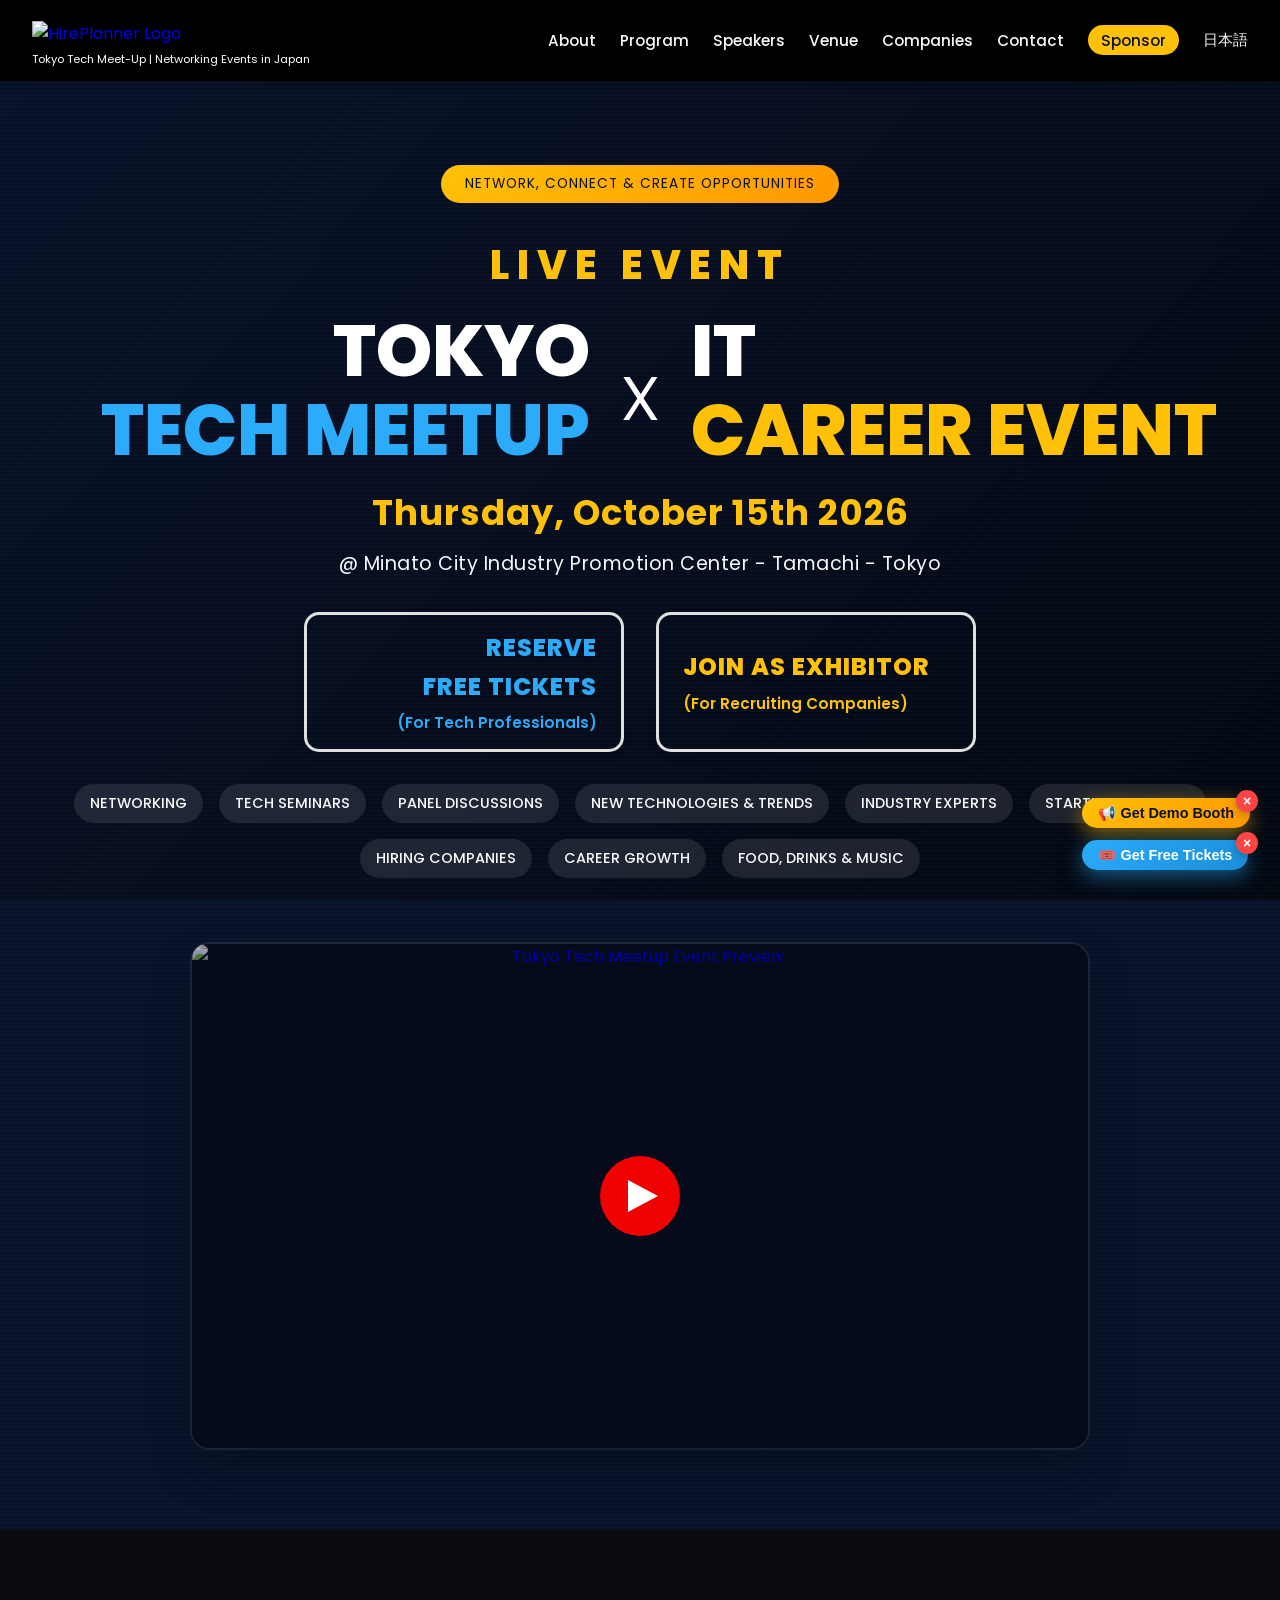
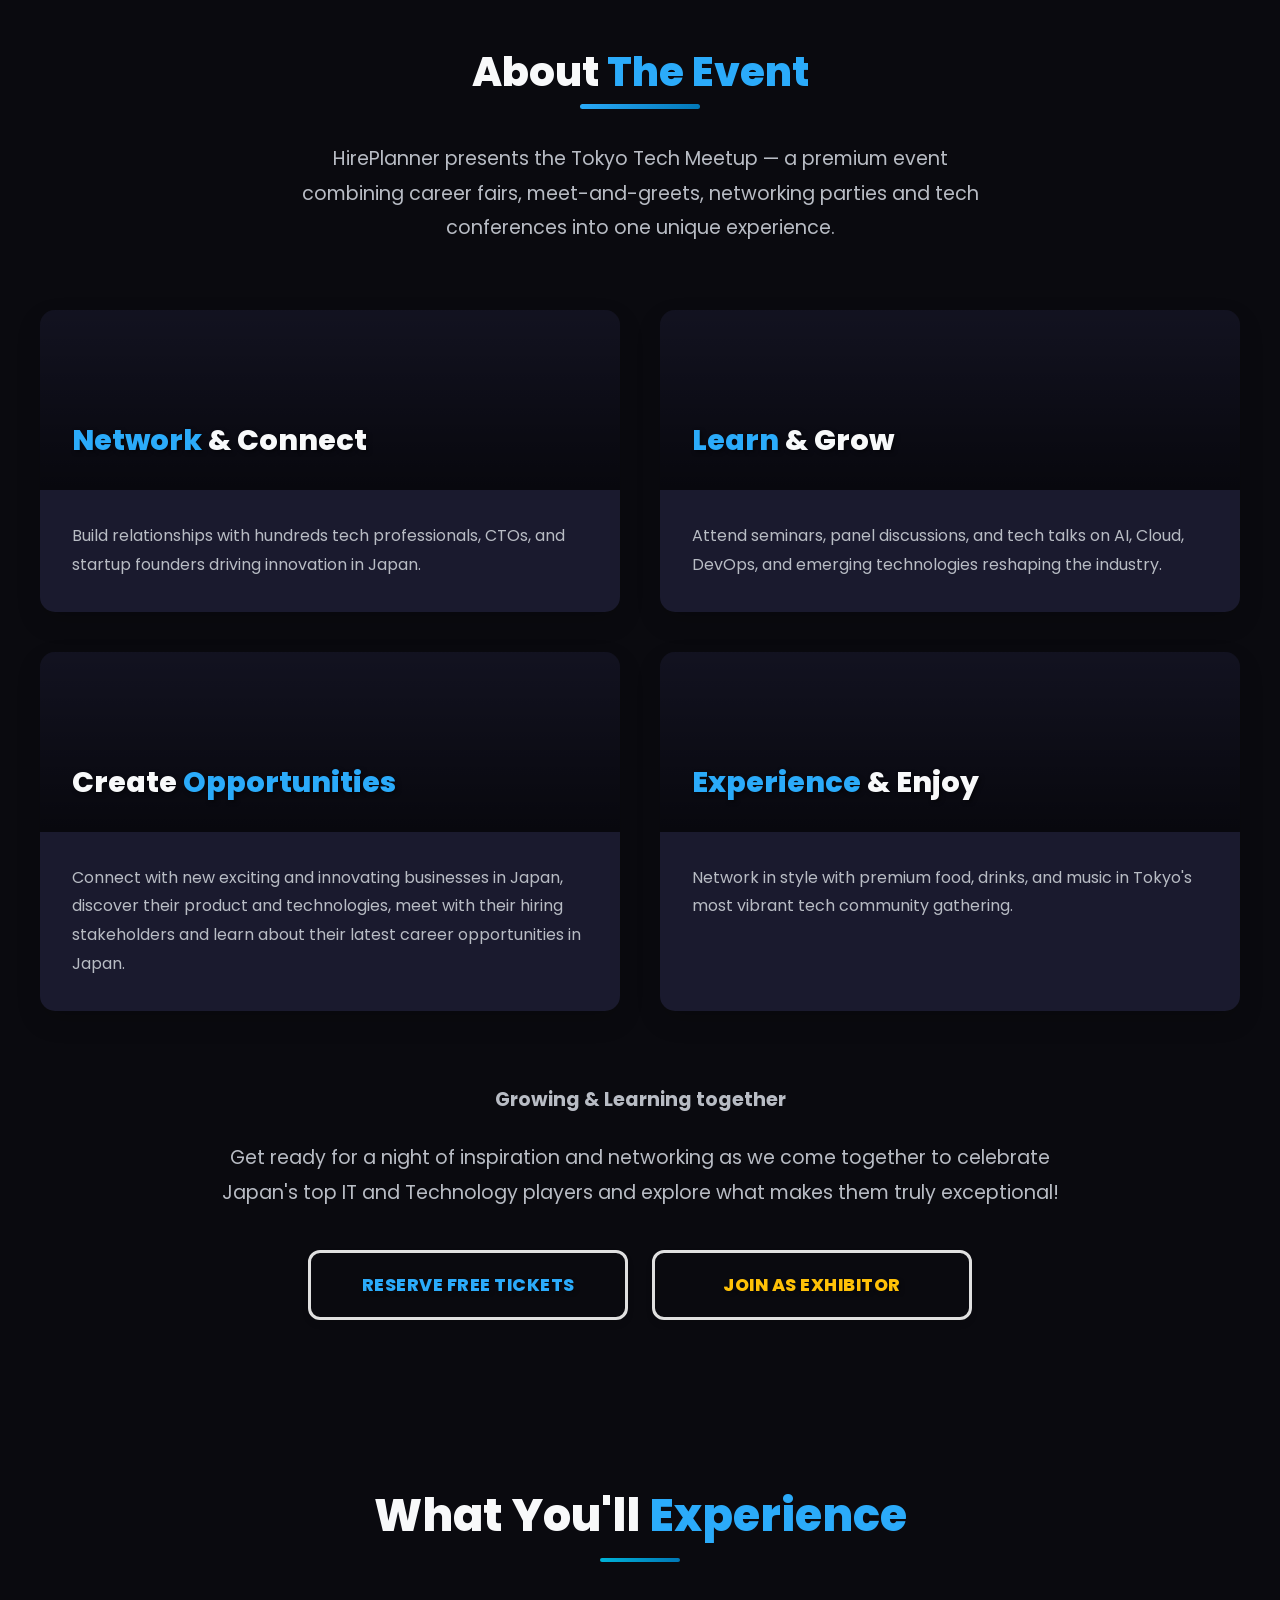
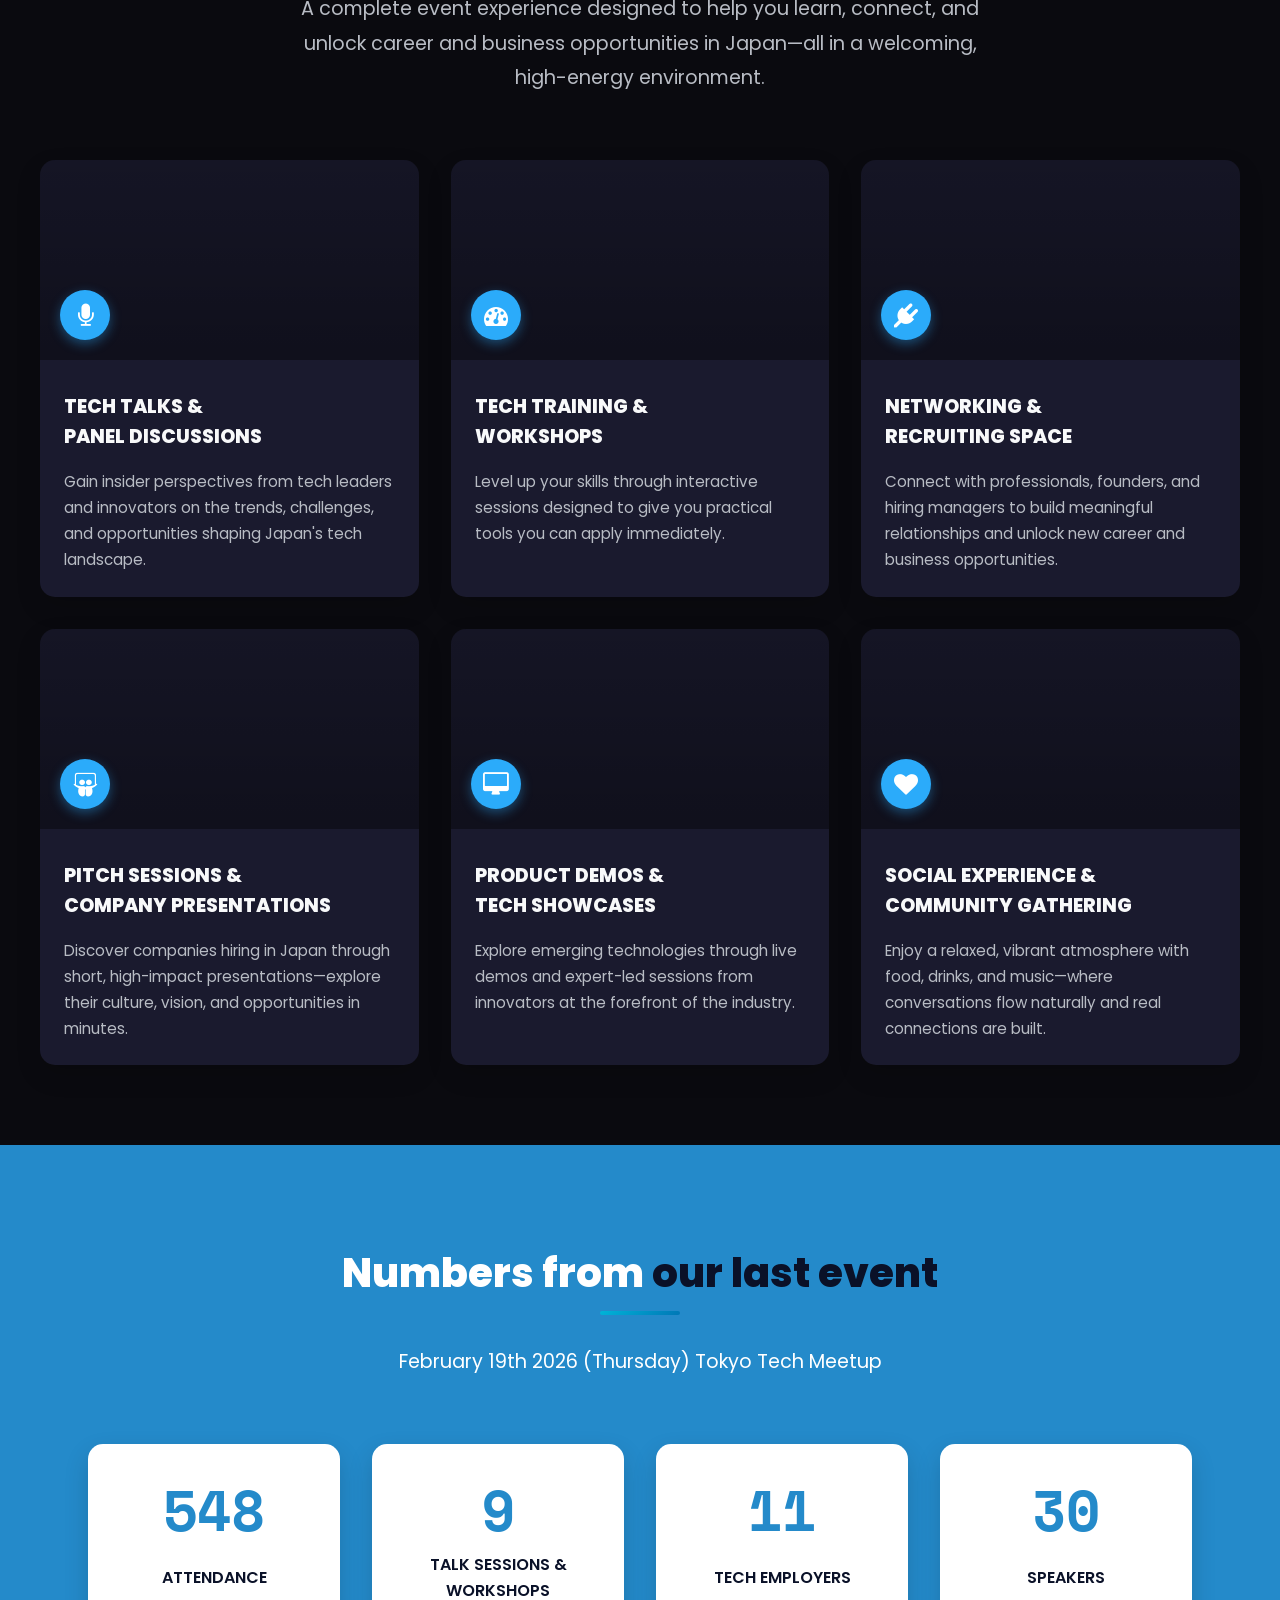
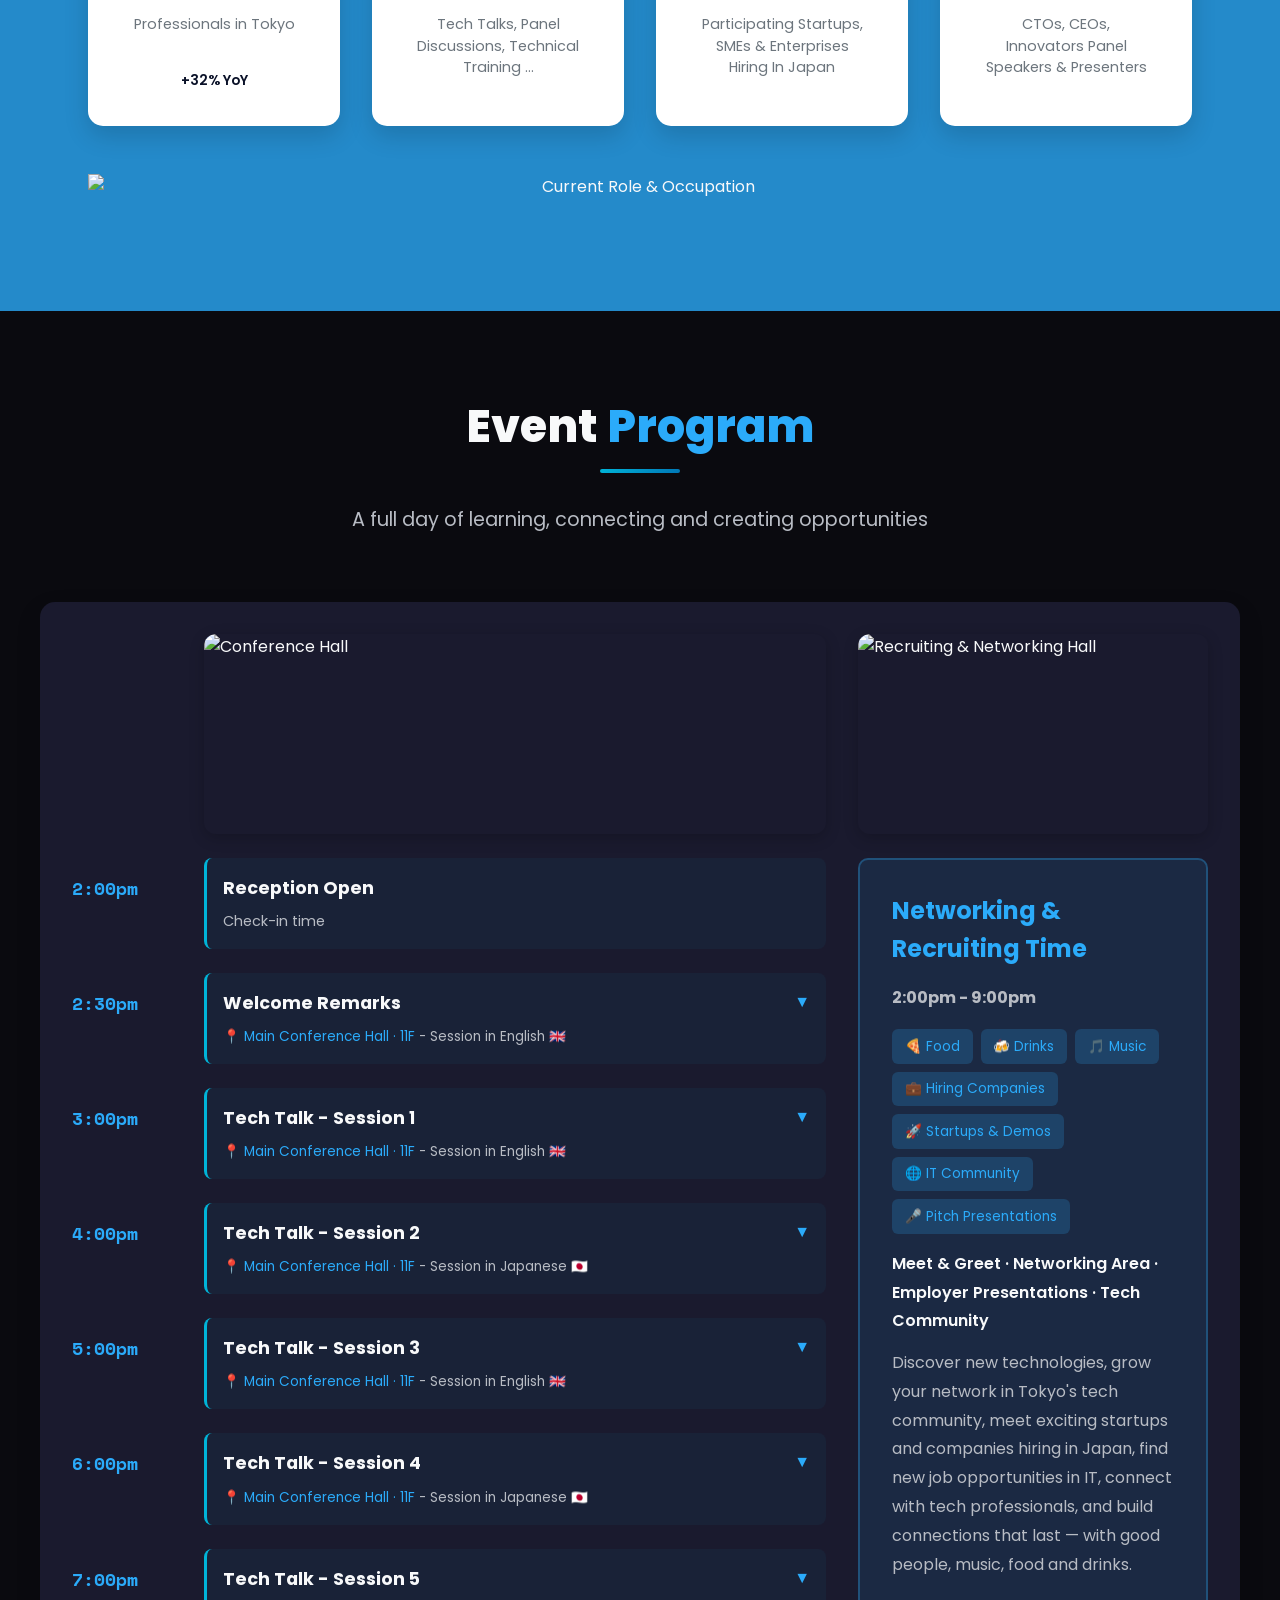
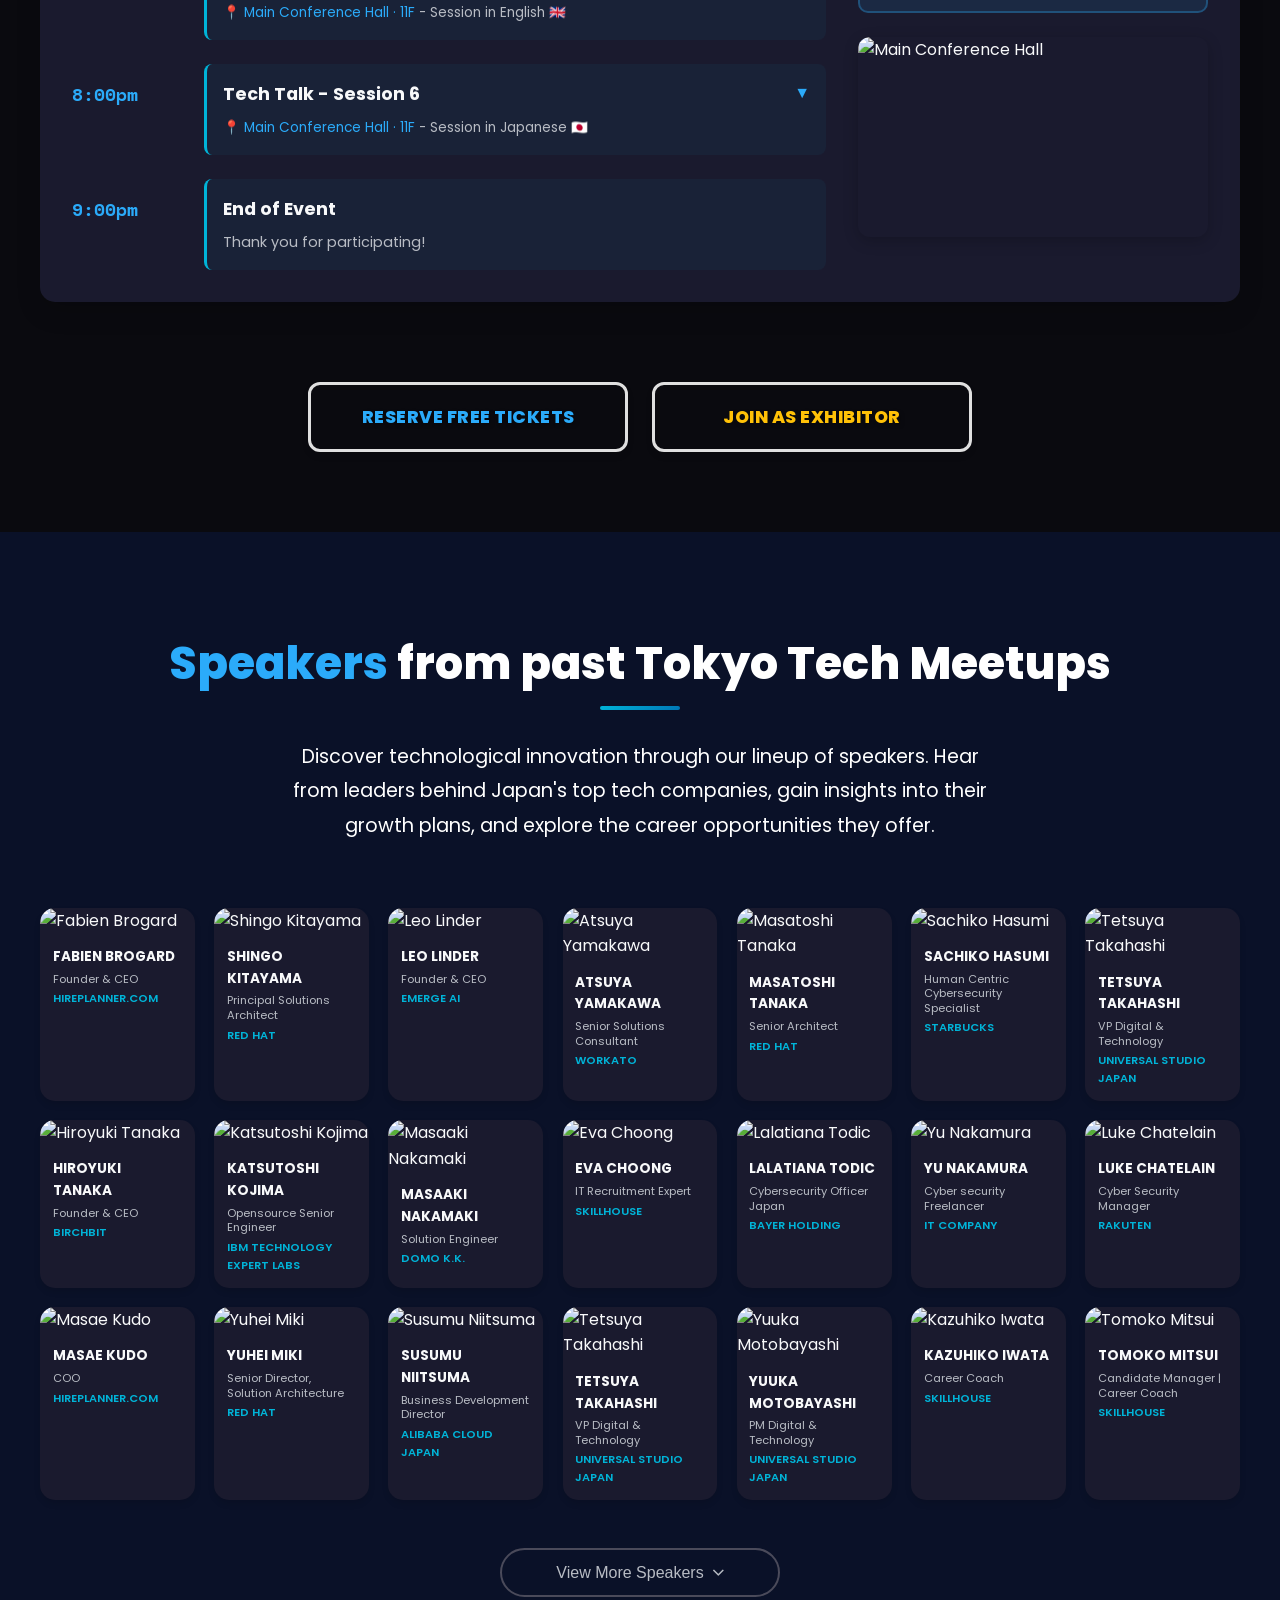
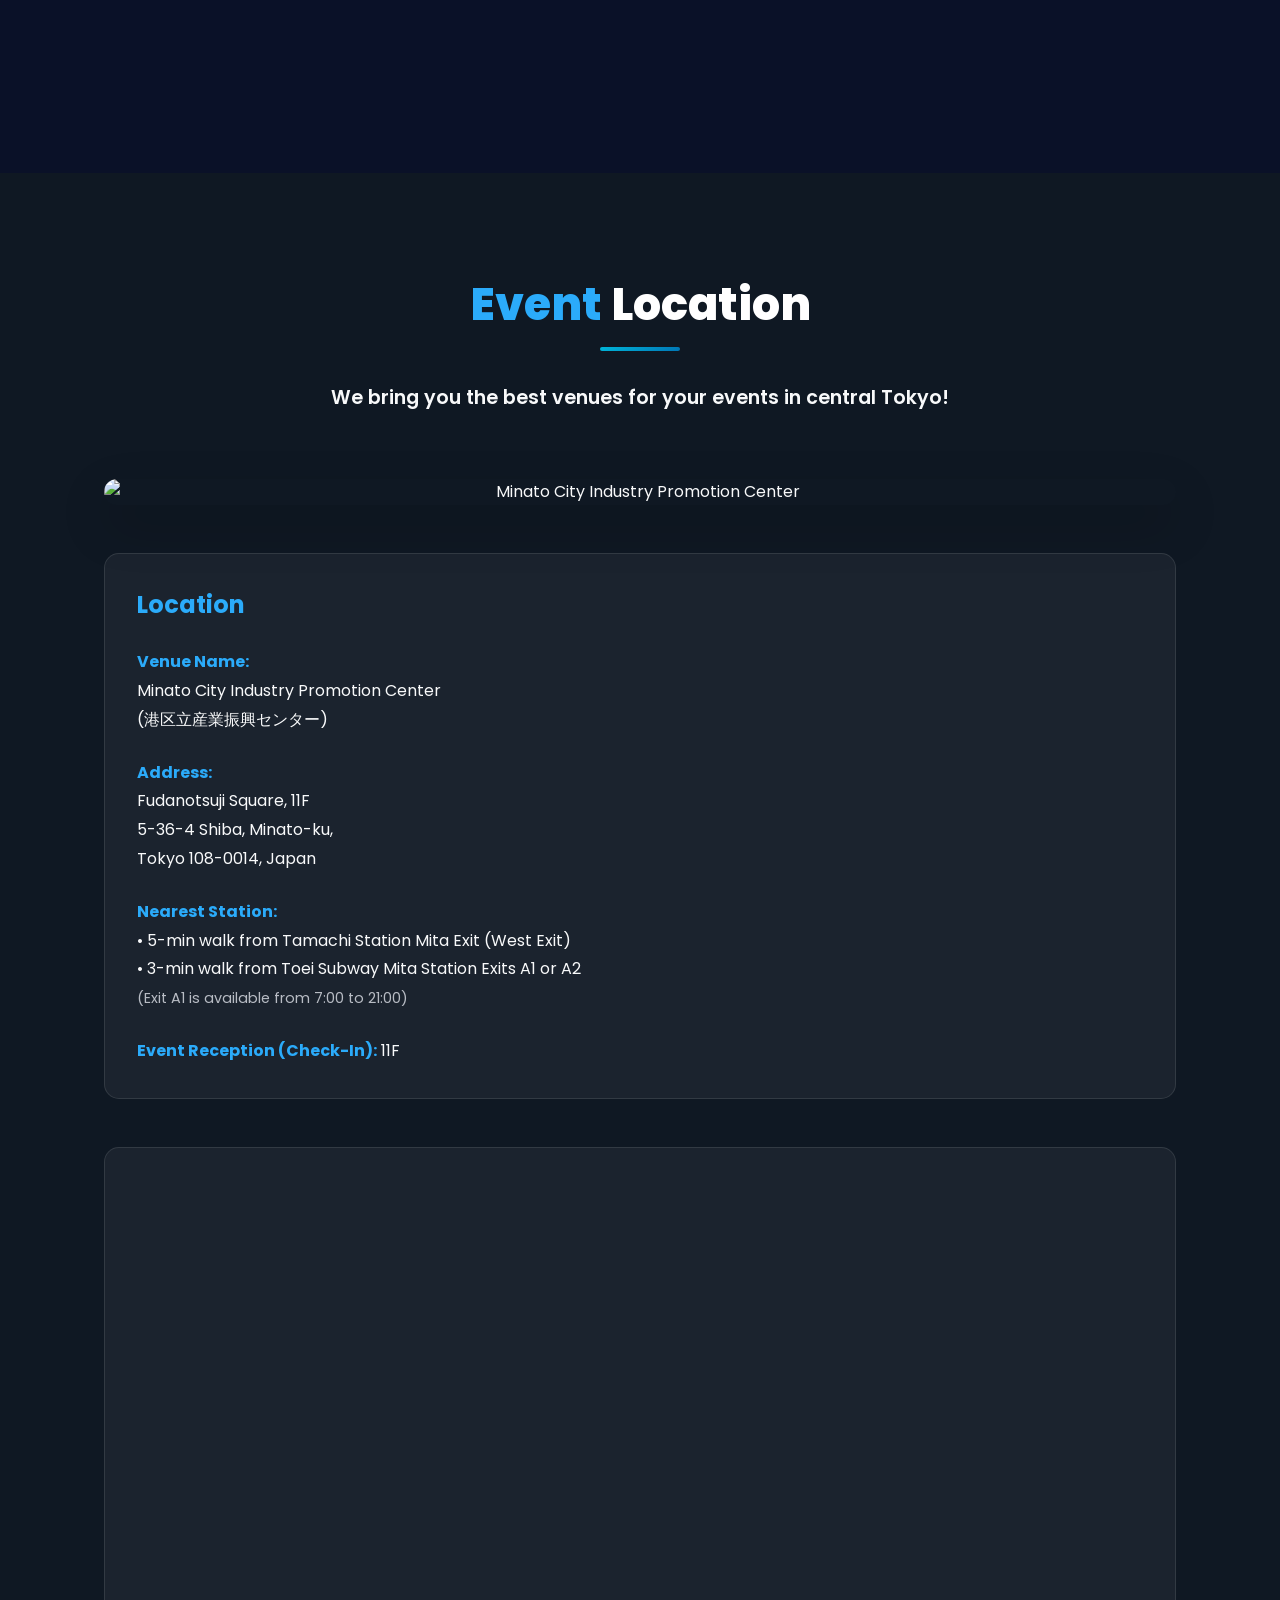
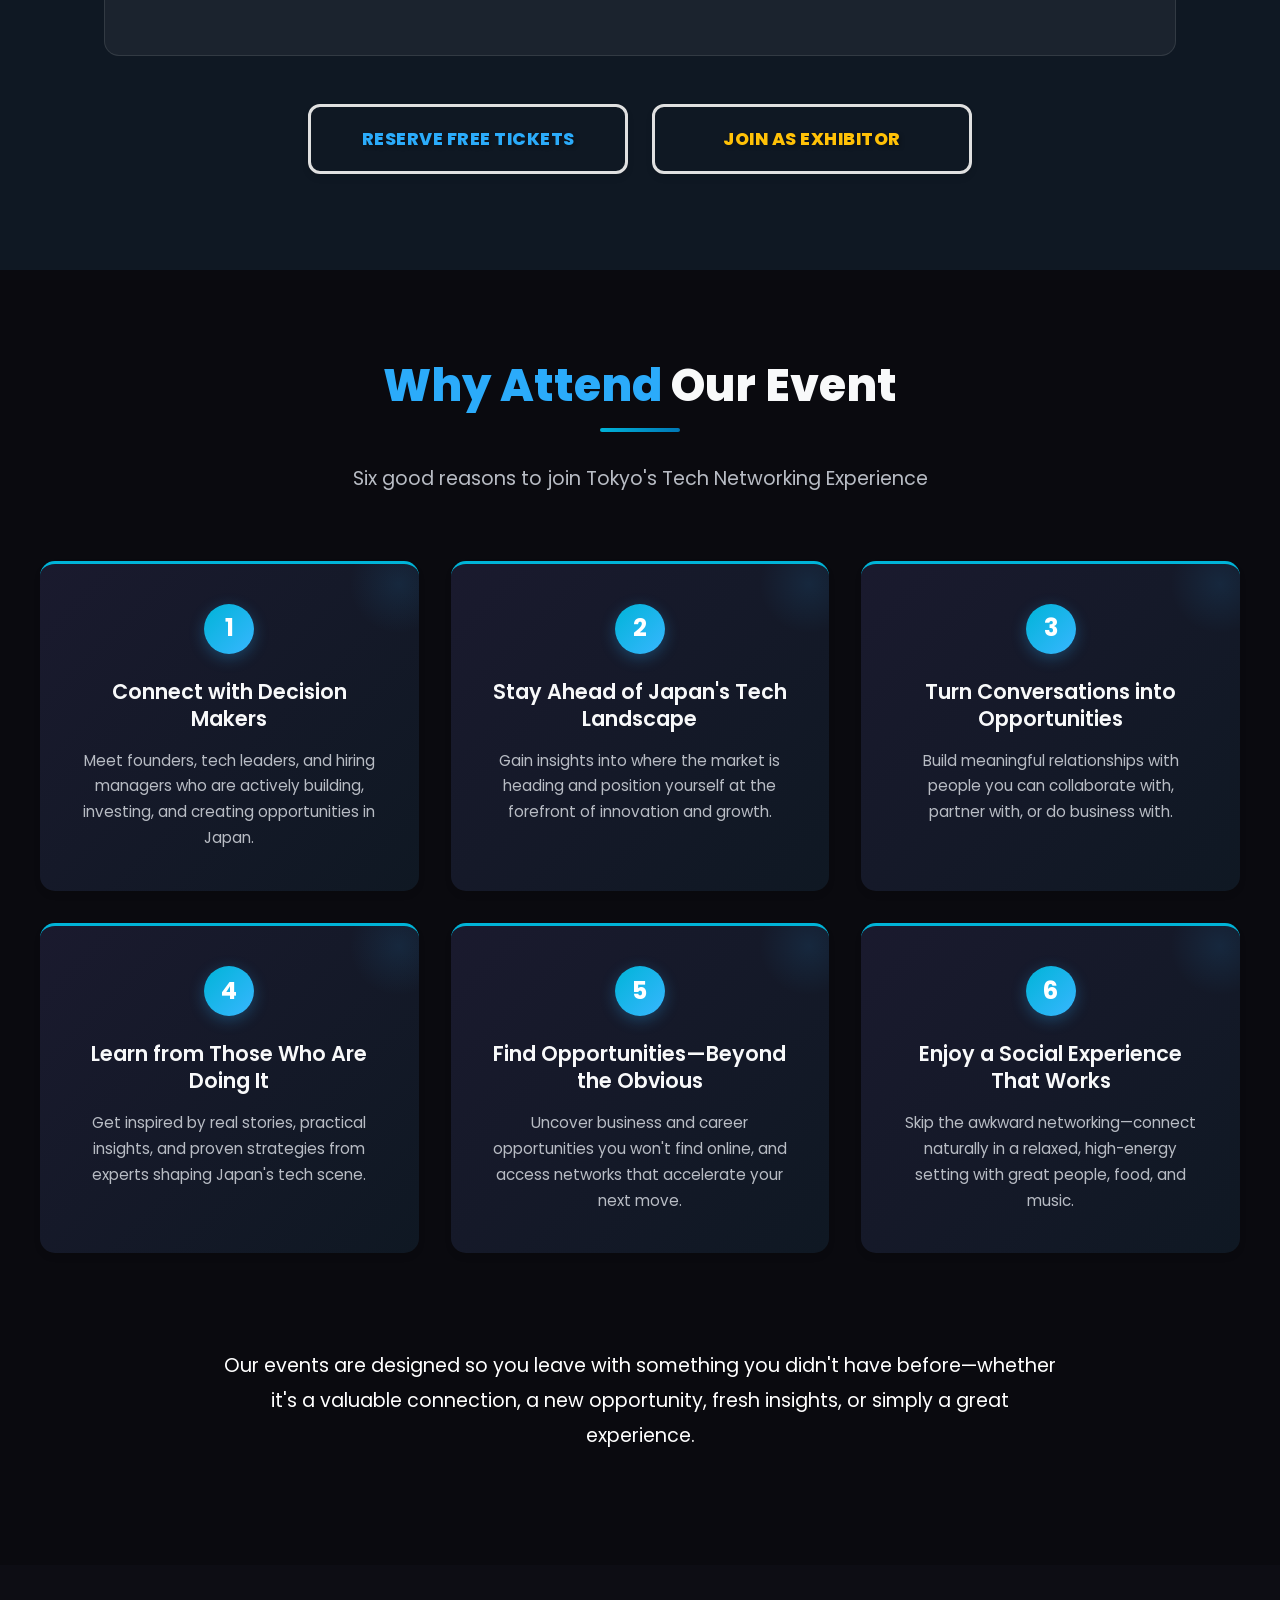
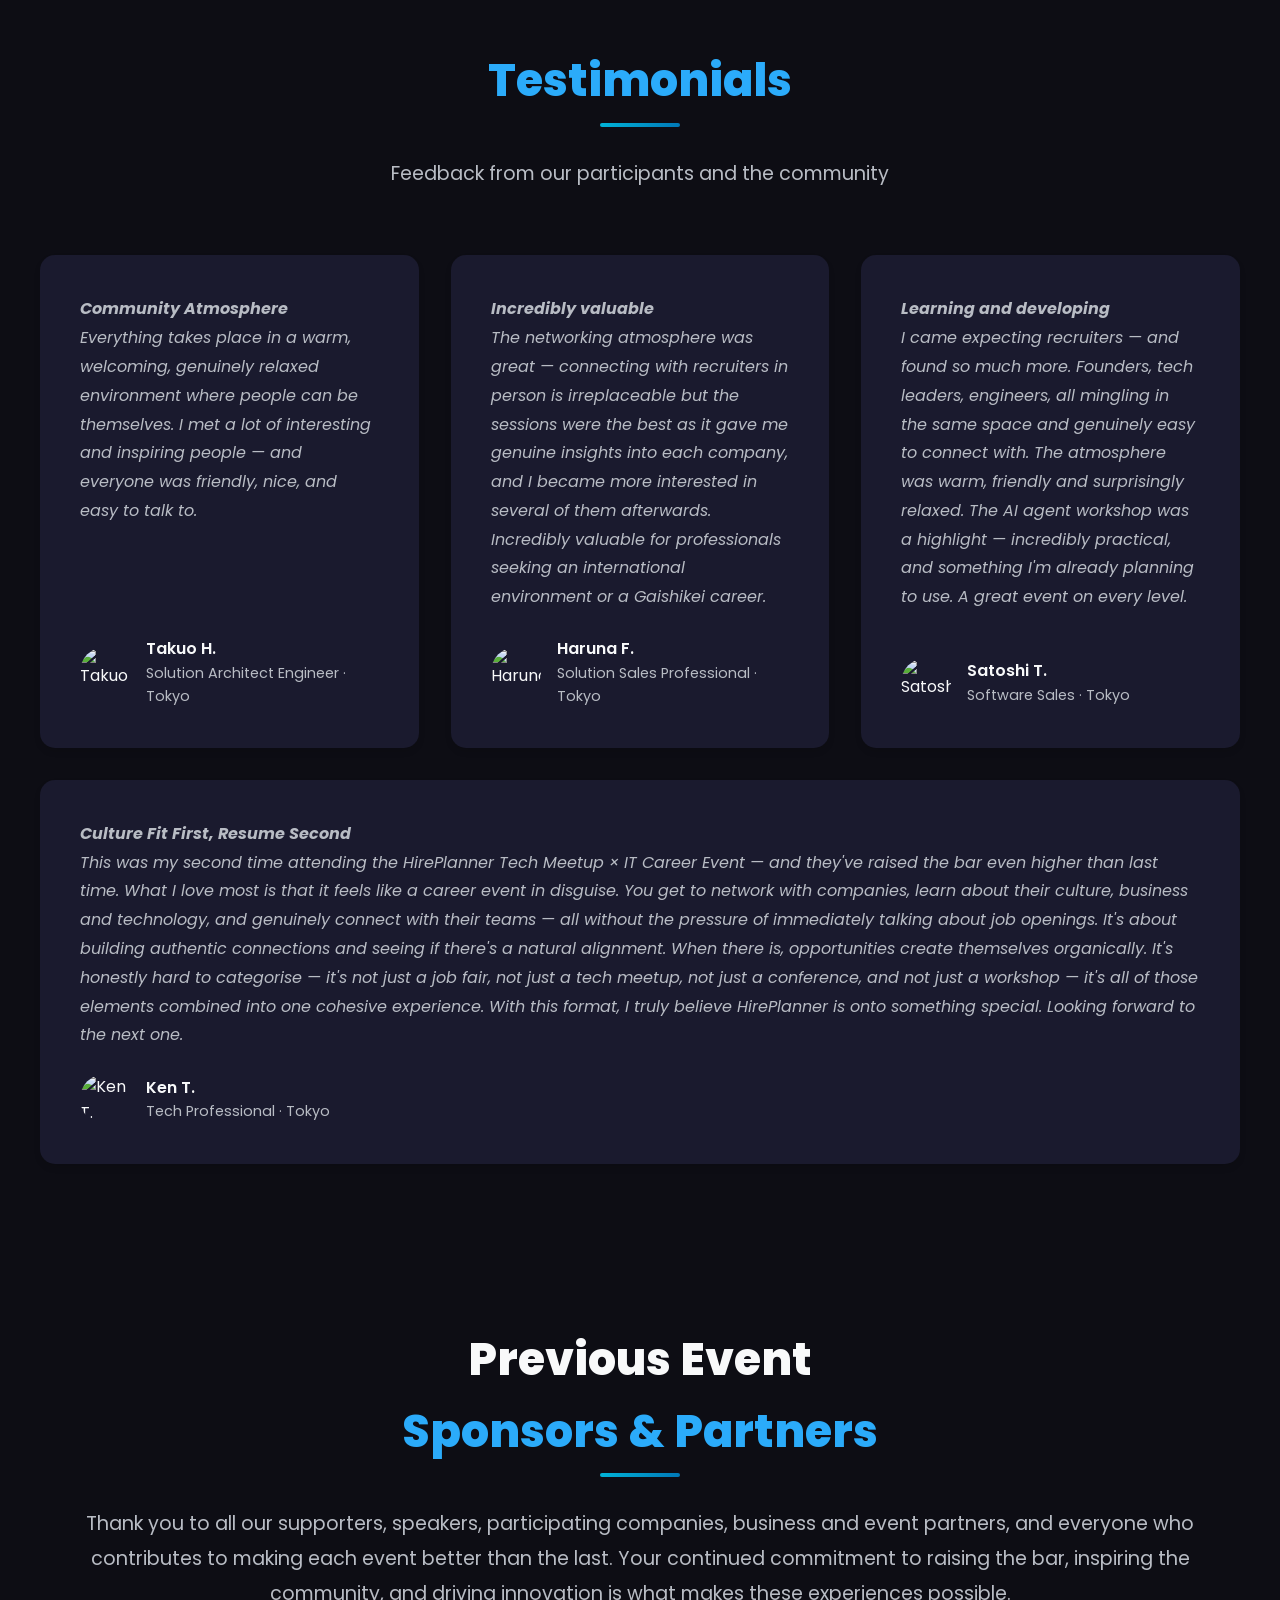
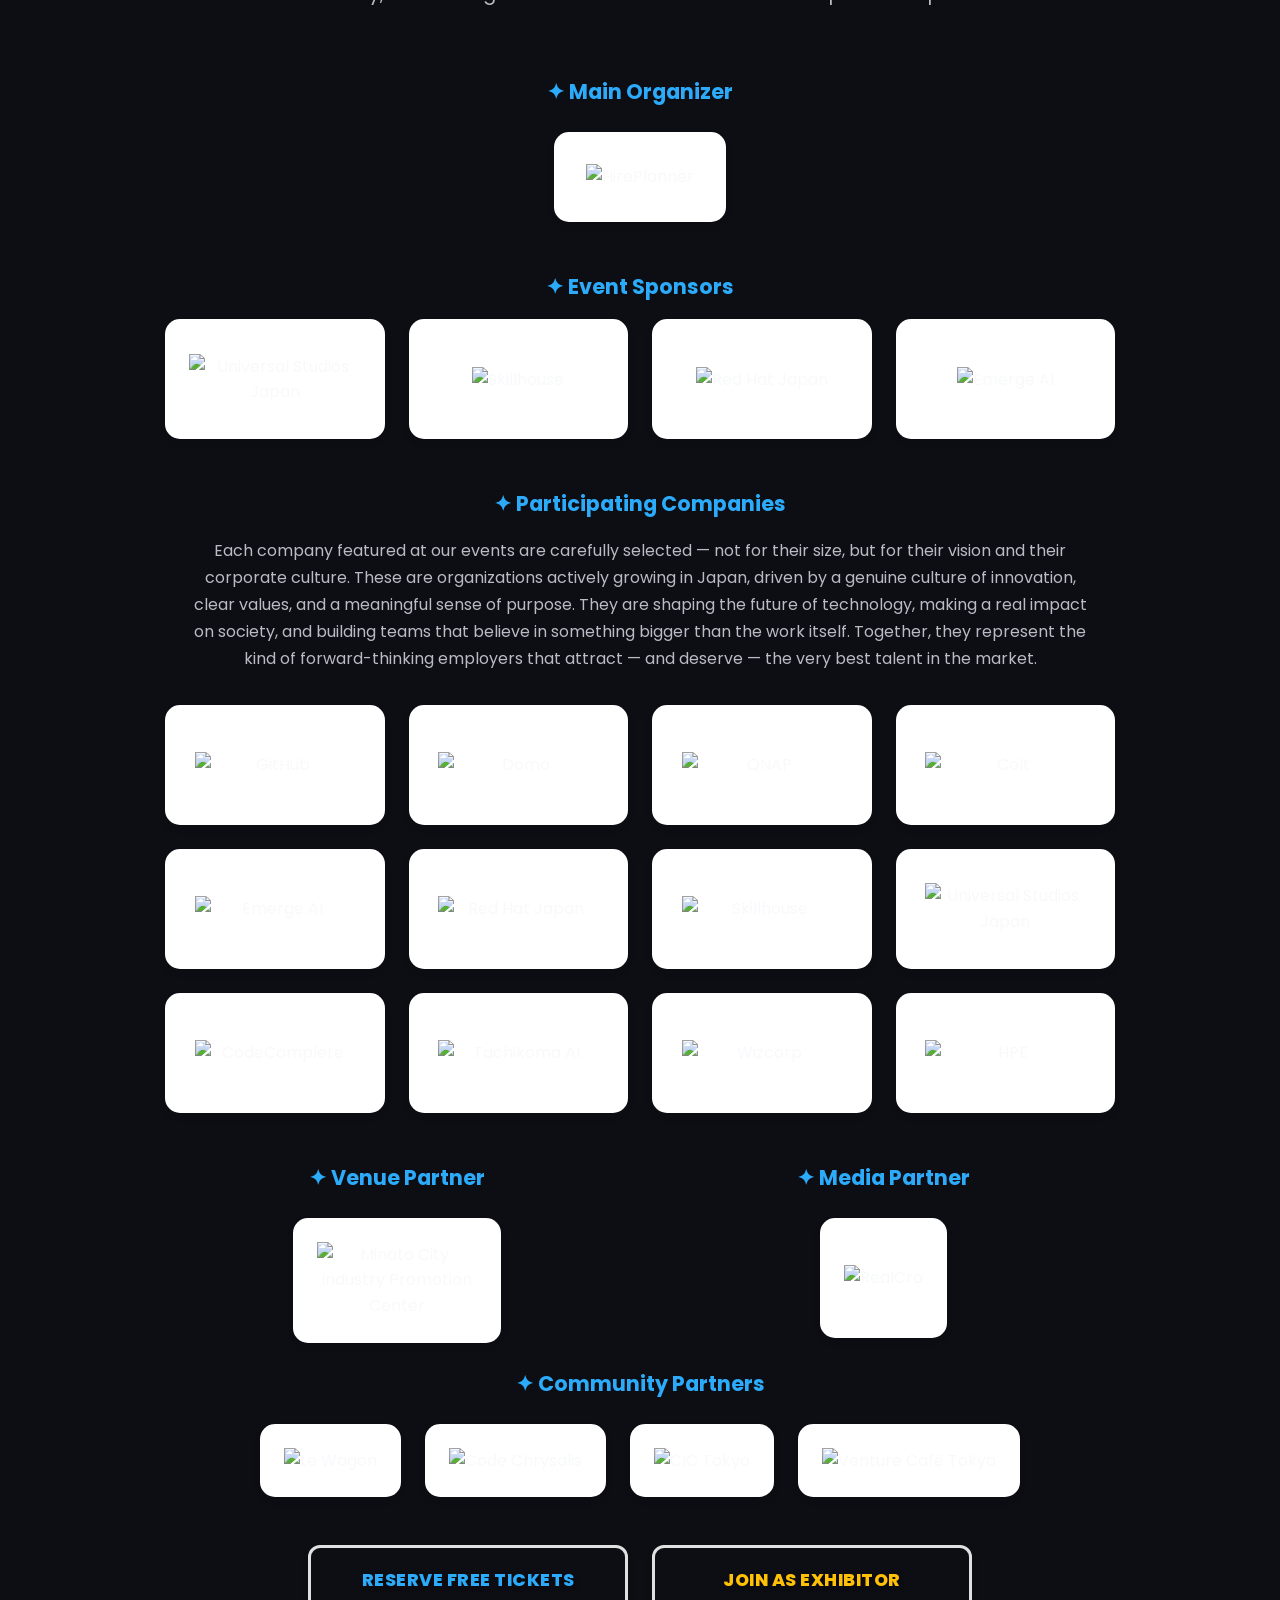
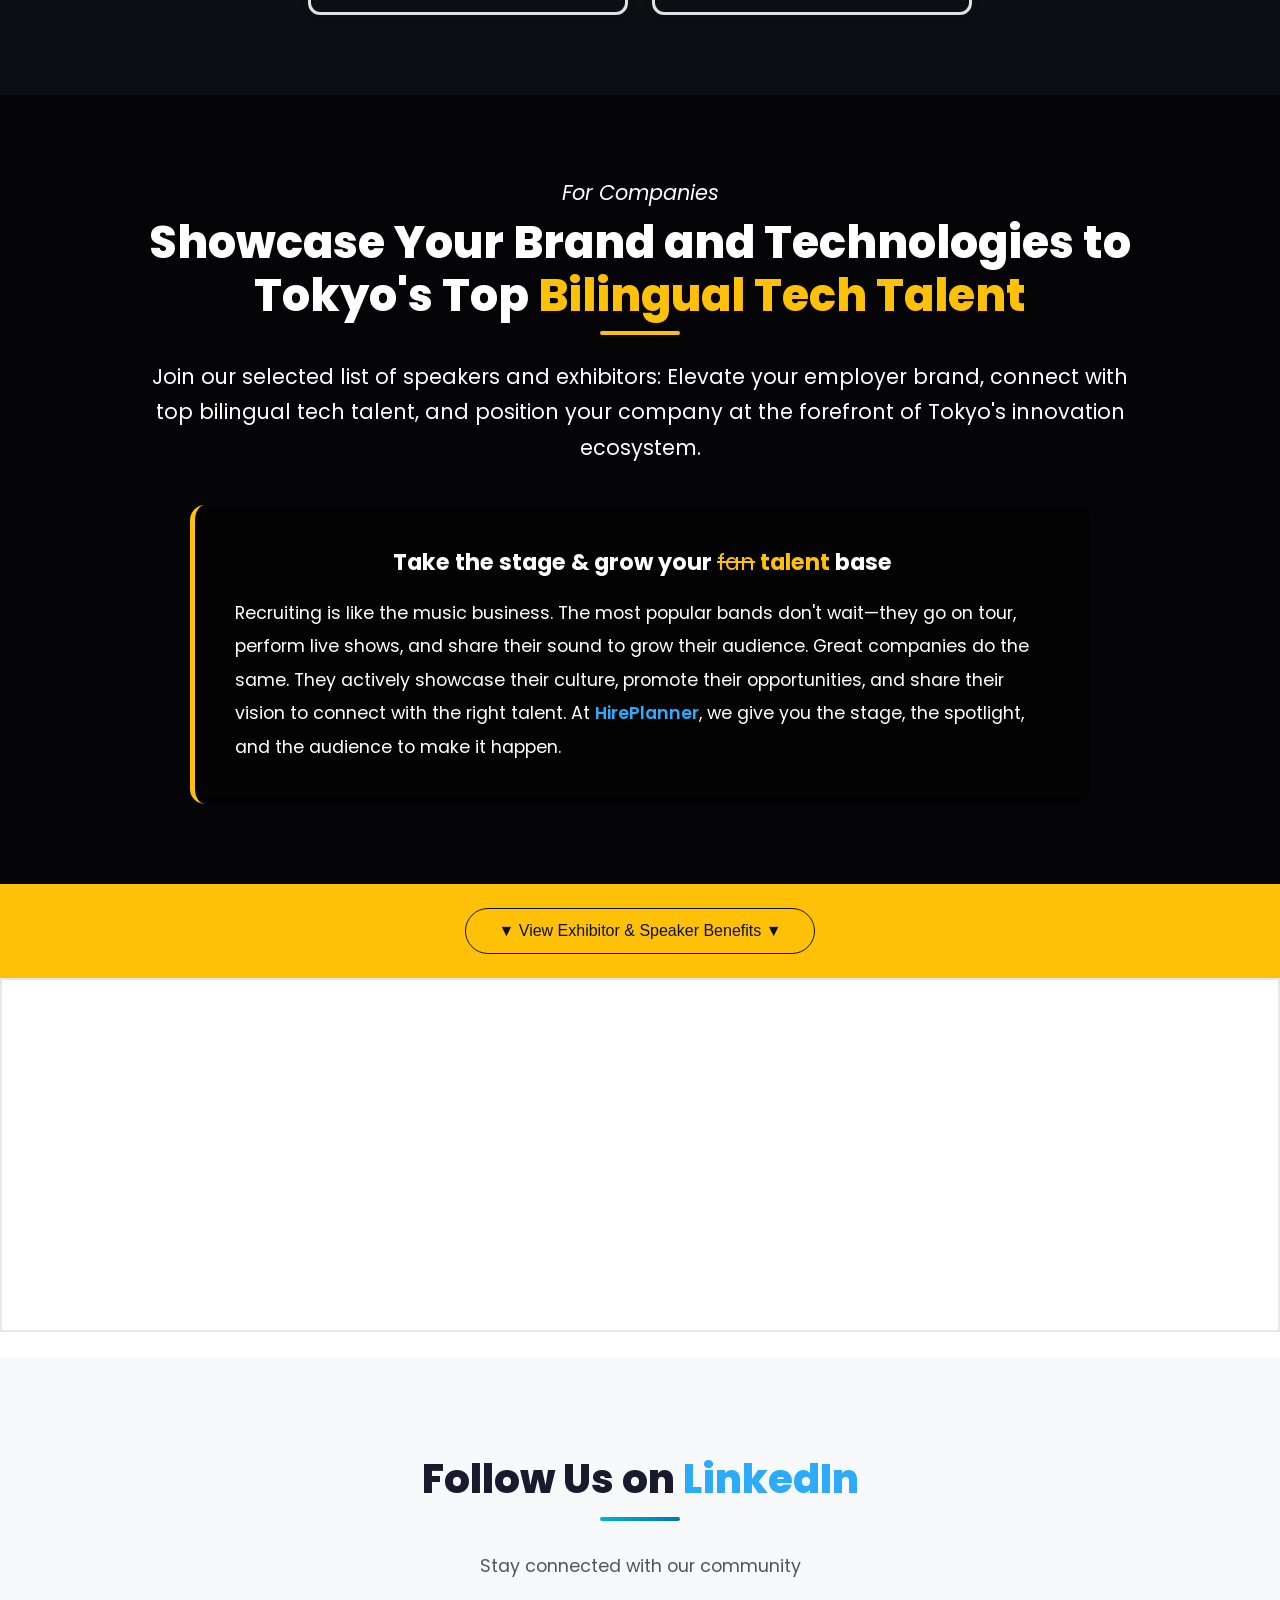
==== commit b29e0dba: "Add files via upload" ====
--- a/index.html
+++ b/index.html
@@ -4526,7 +4526,7 @@
             </div>
             
             <div style="text-align: center; margin-top: 3rem; padding: 1.5rem; max-width: 900px; margin-left: auto; margin-right: auto;">
-                <p style="font-size: 1.2rem; line-height: 1.8; color: #b8bcc4; font-weight: 700; margin-bottom: 1.5rem;">Growing together | Learning together</p>
+                <p style="font-size: 1.2rem; line-height: 1.8; color: #b8bcc4; font-weight: 700; margin-bottom: 1.5rem;">Growing & Learning together</p>
                 <p style="font-size: 1.2rem; line-height: 1.8; color: #b8bcc4; font-weight: 400;">Get ready for a night of inspiration and networking as we come together to celebrate Japan's top IT and Technology players and explore what makes them truly exceptional!</p>
             </div>
             
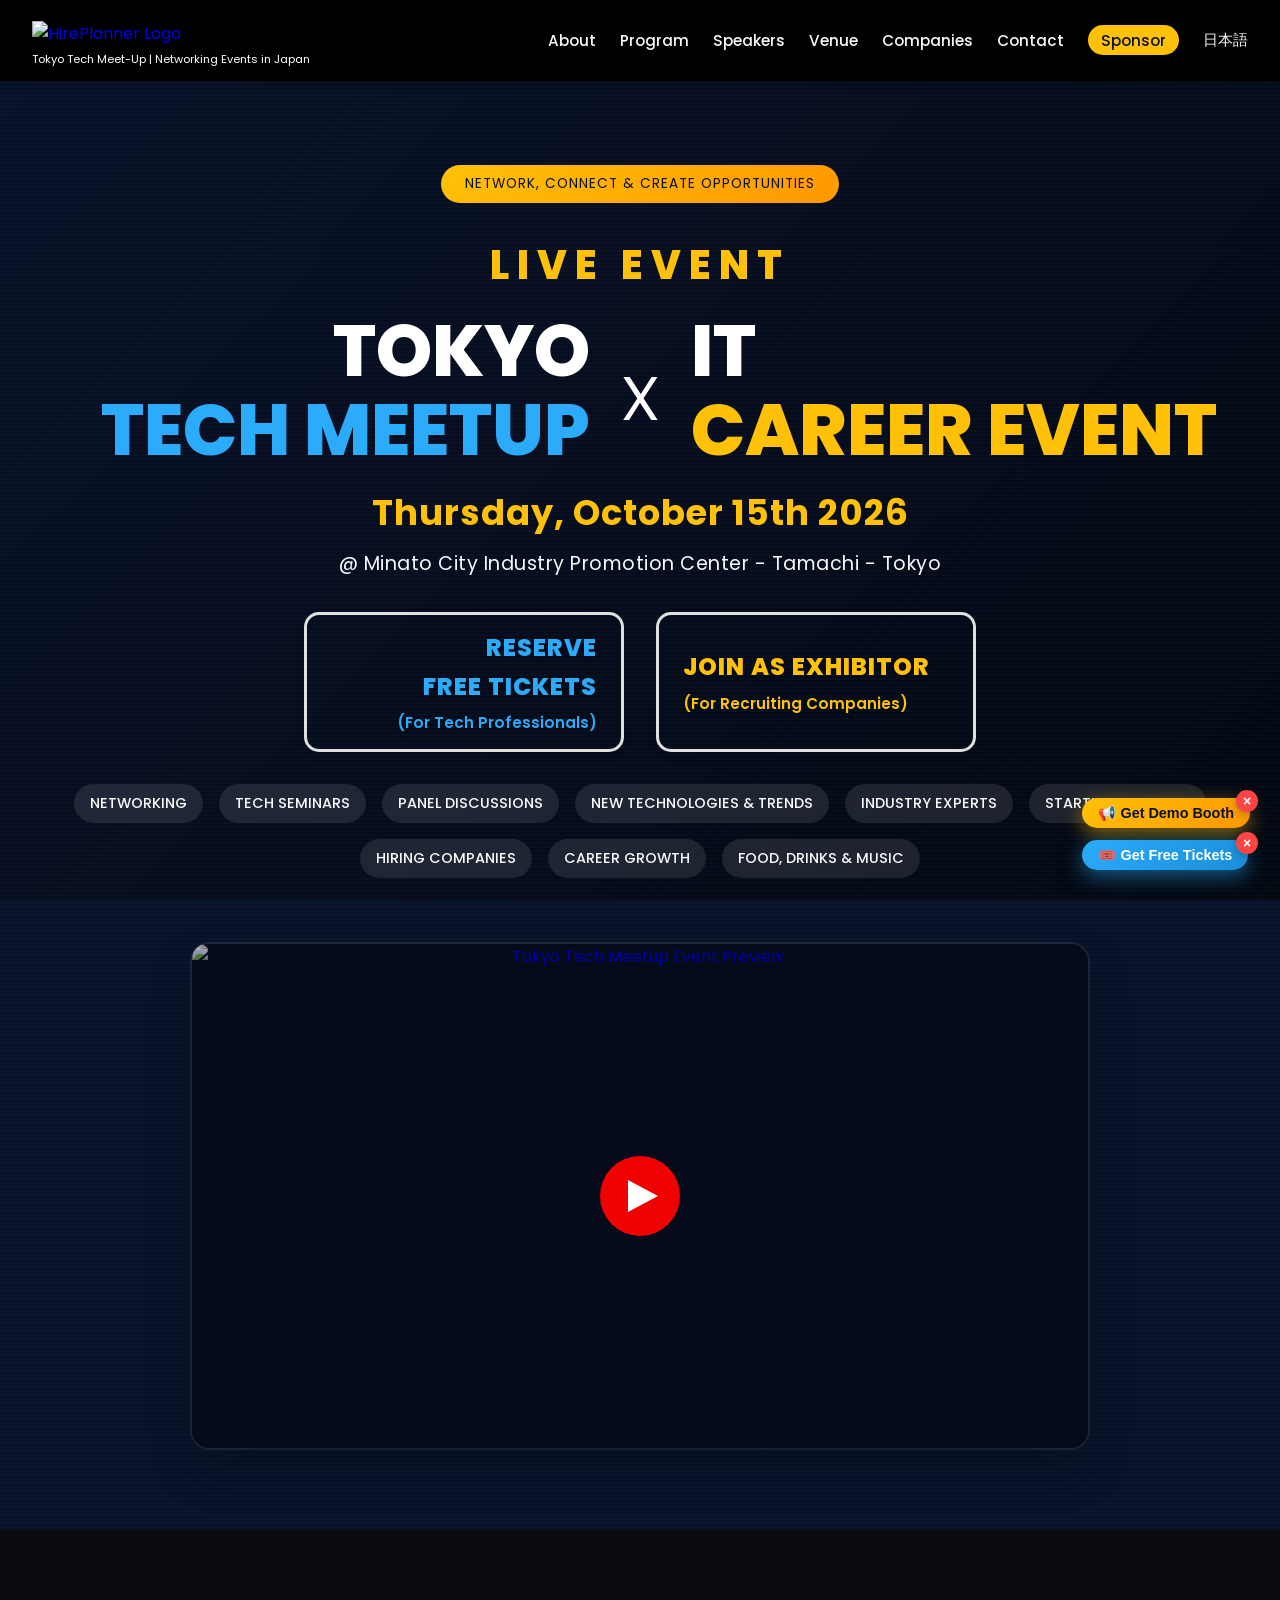
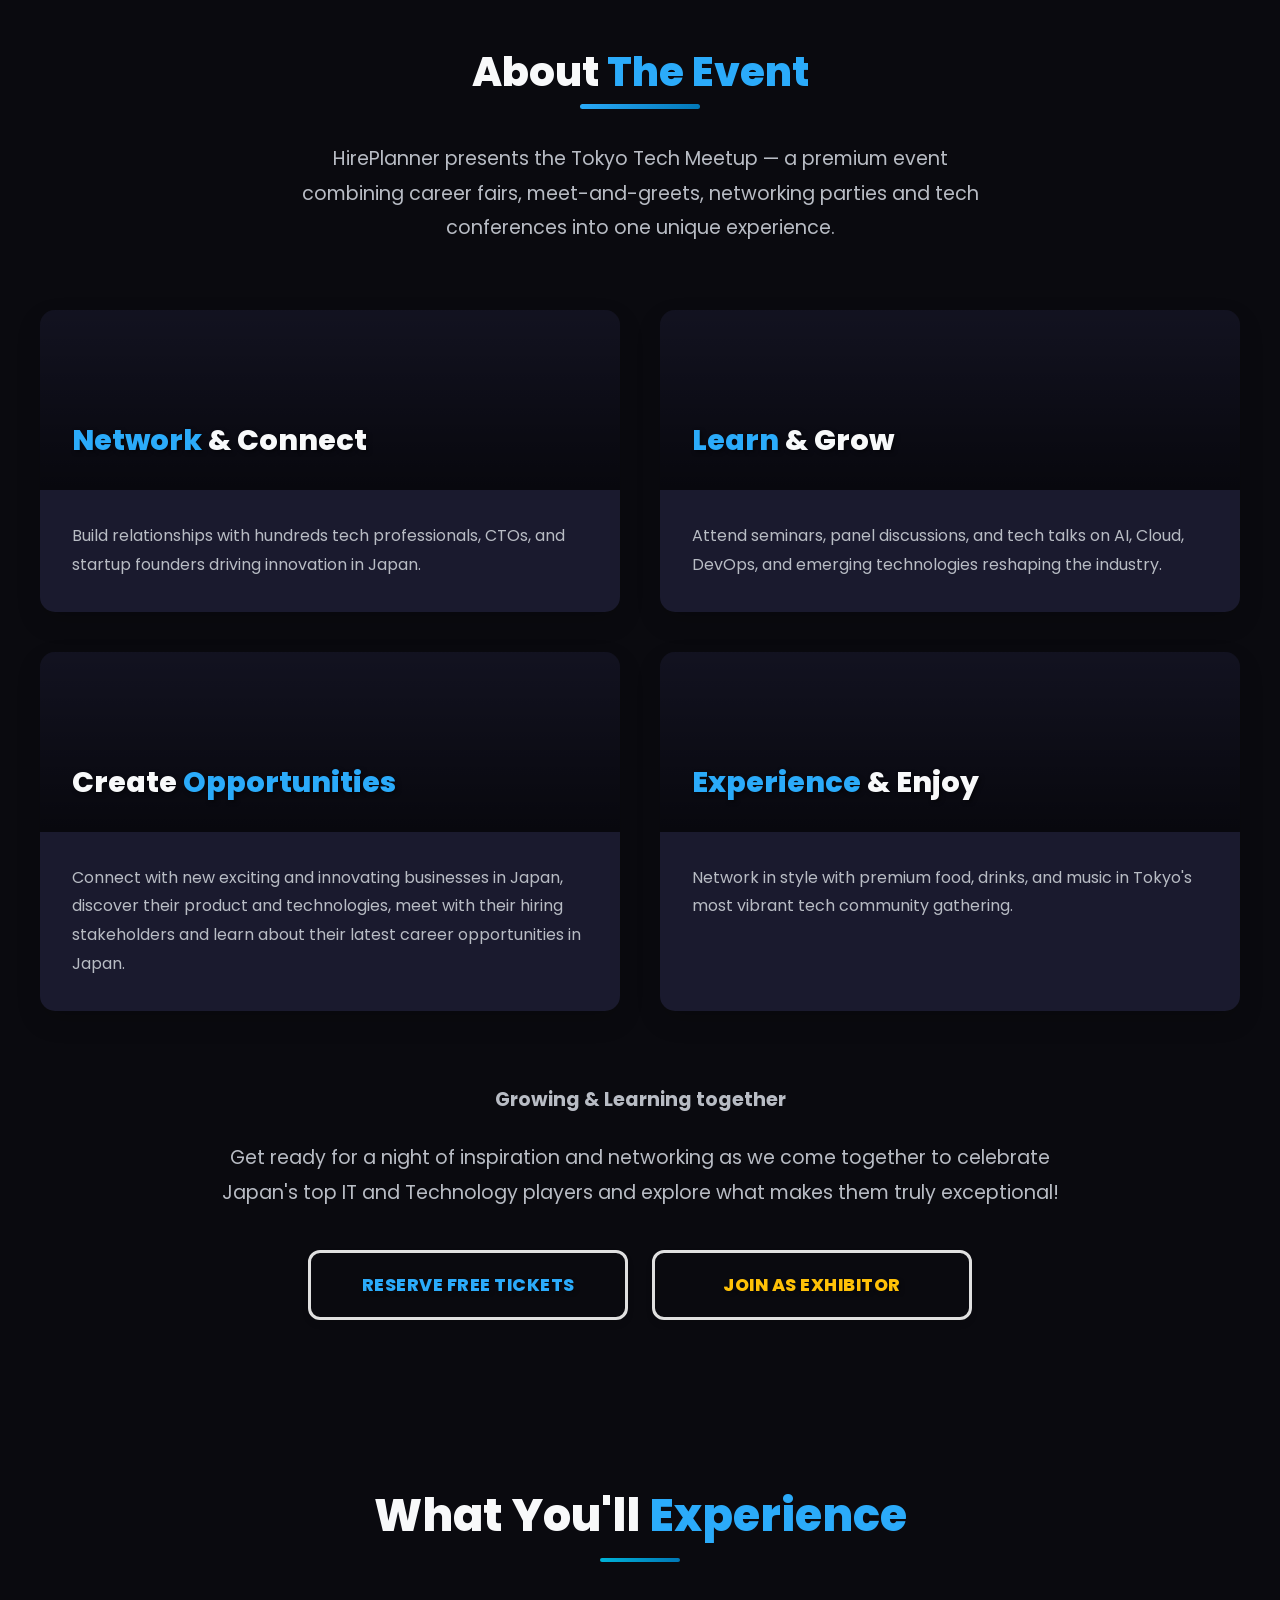
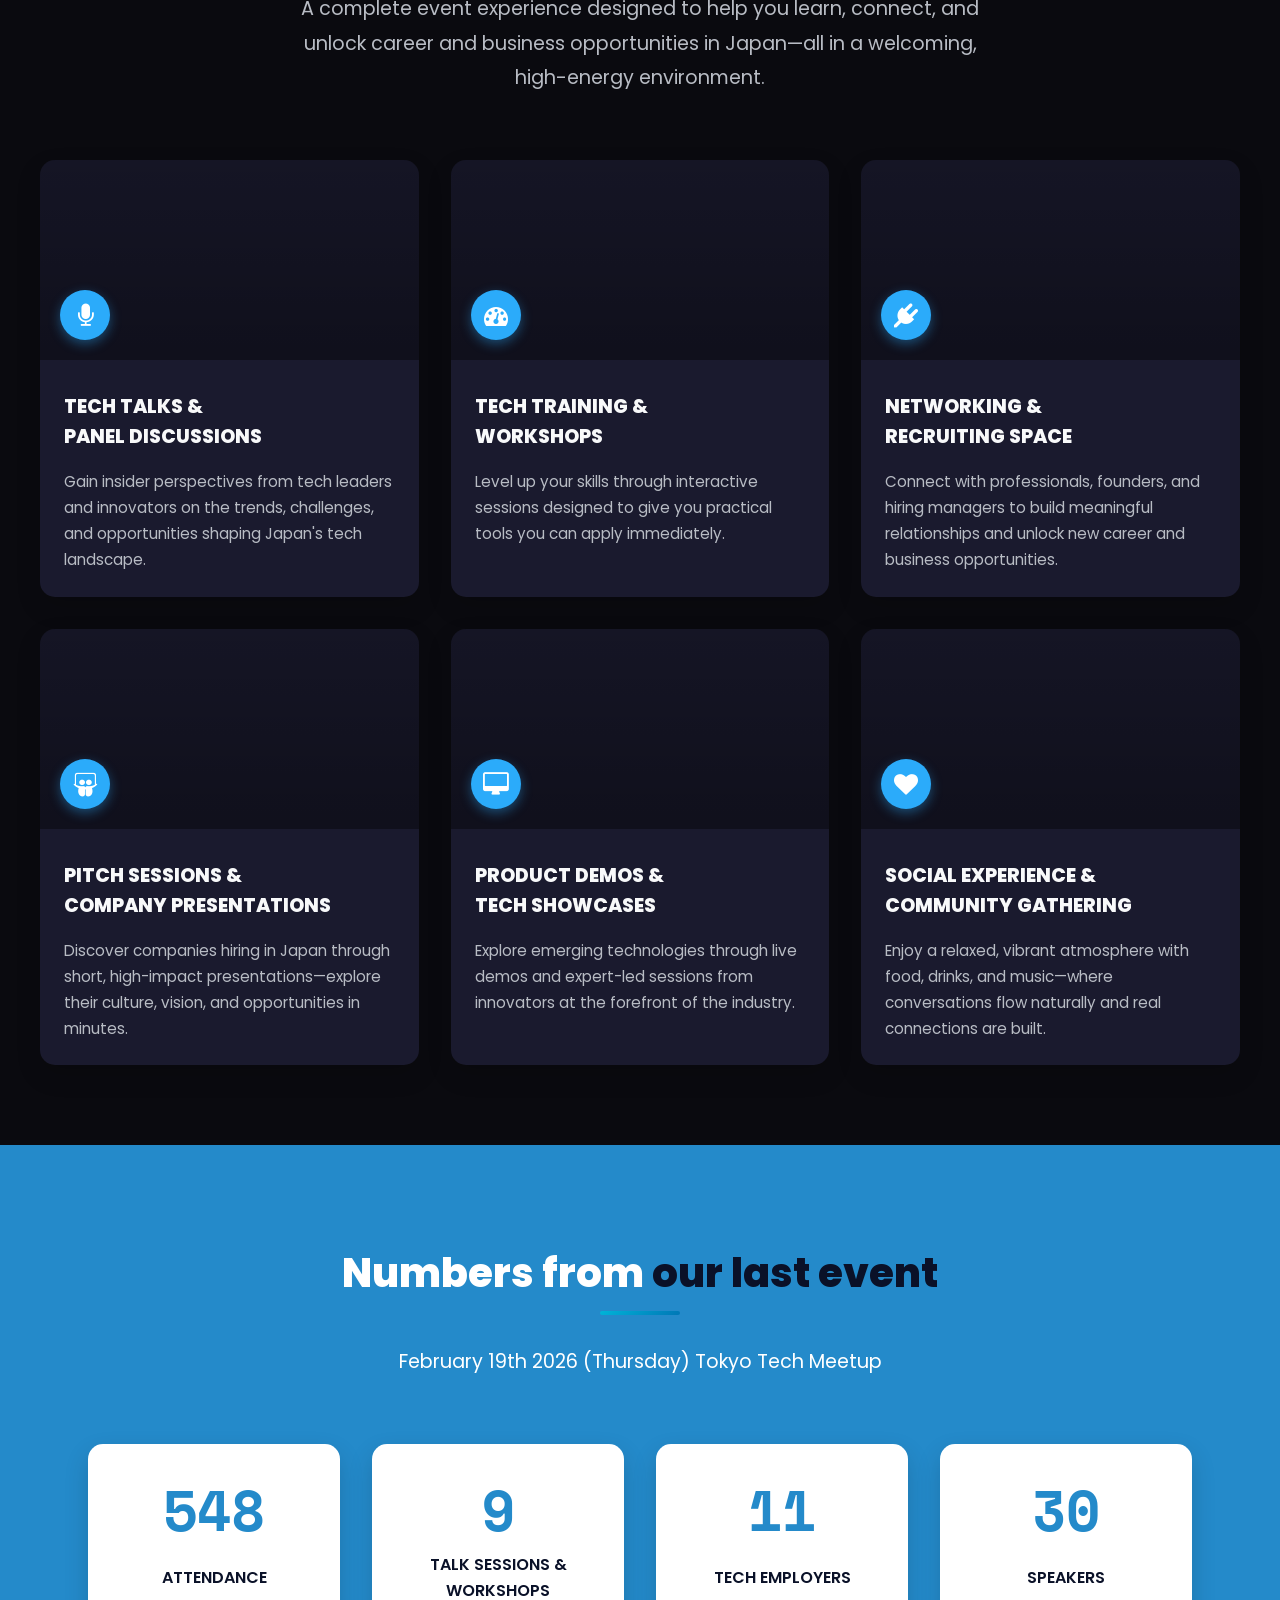
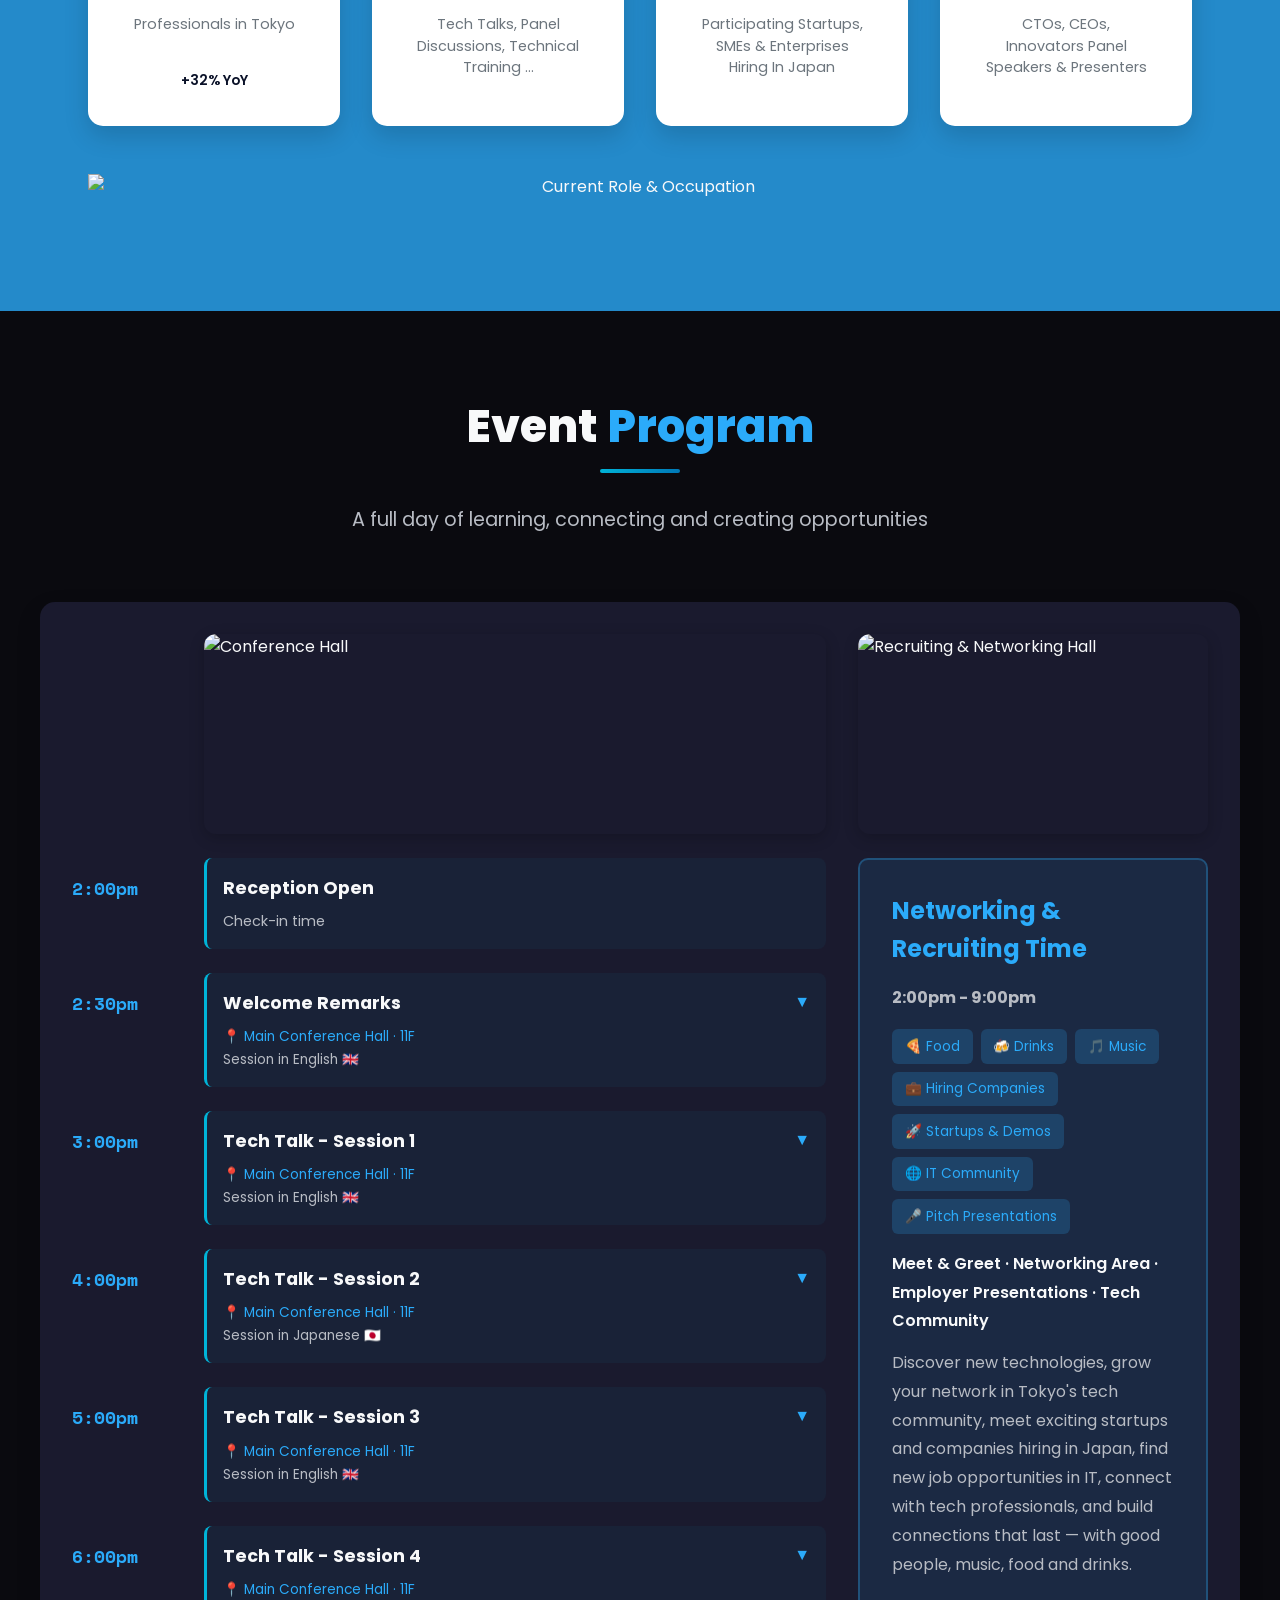
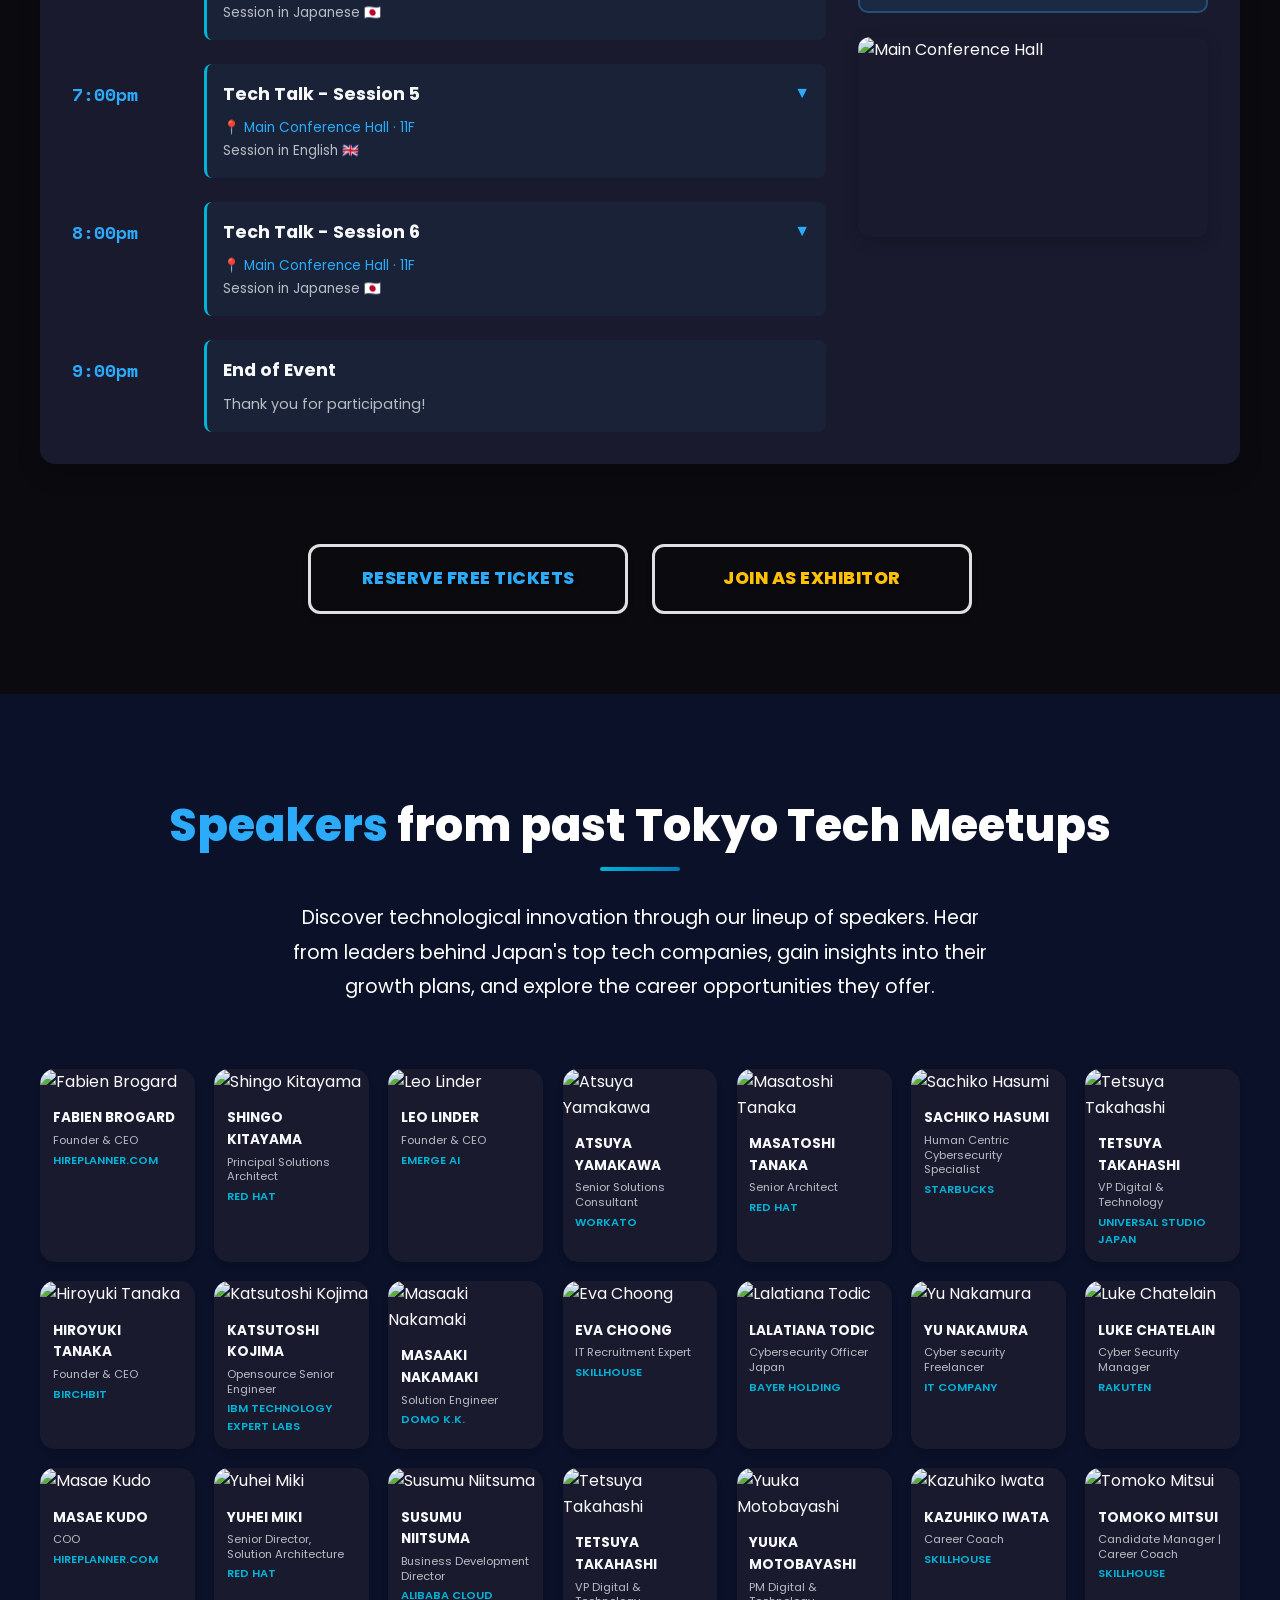
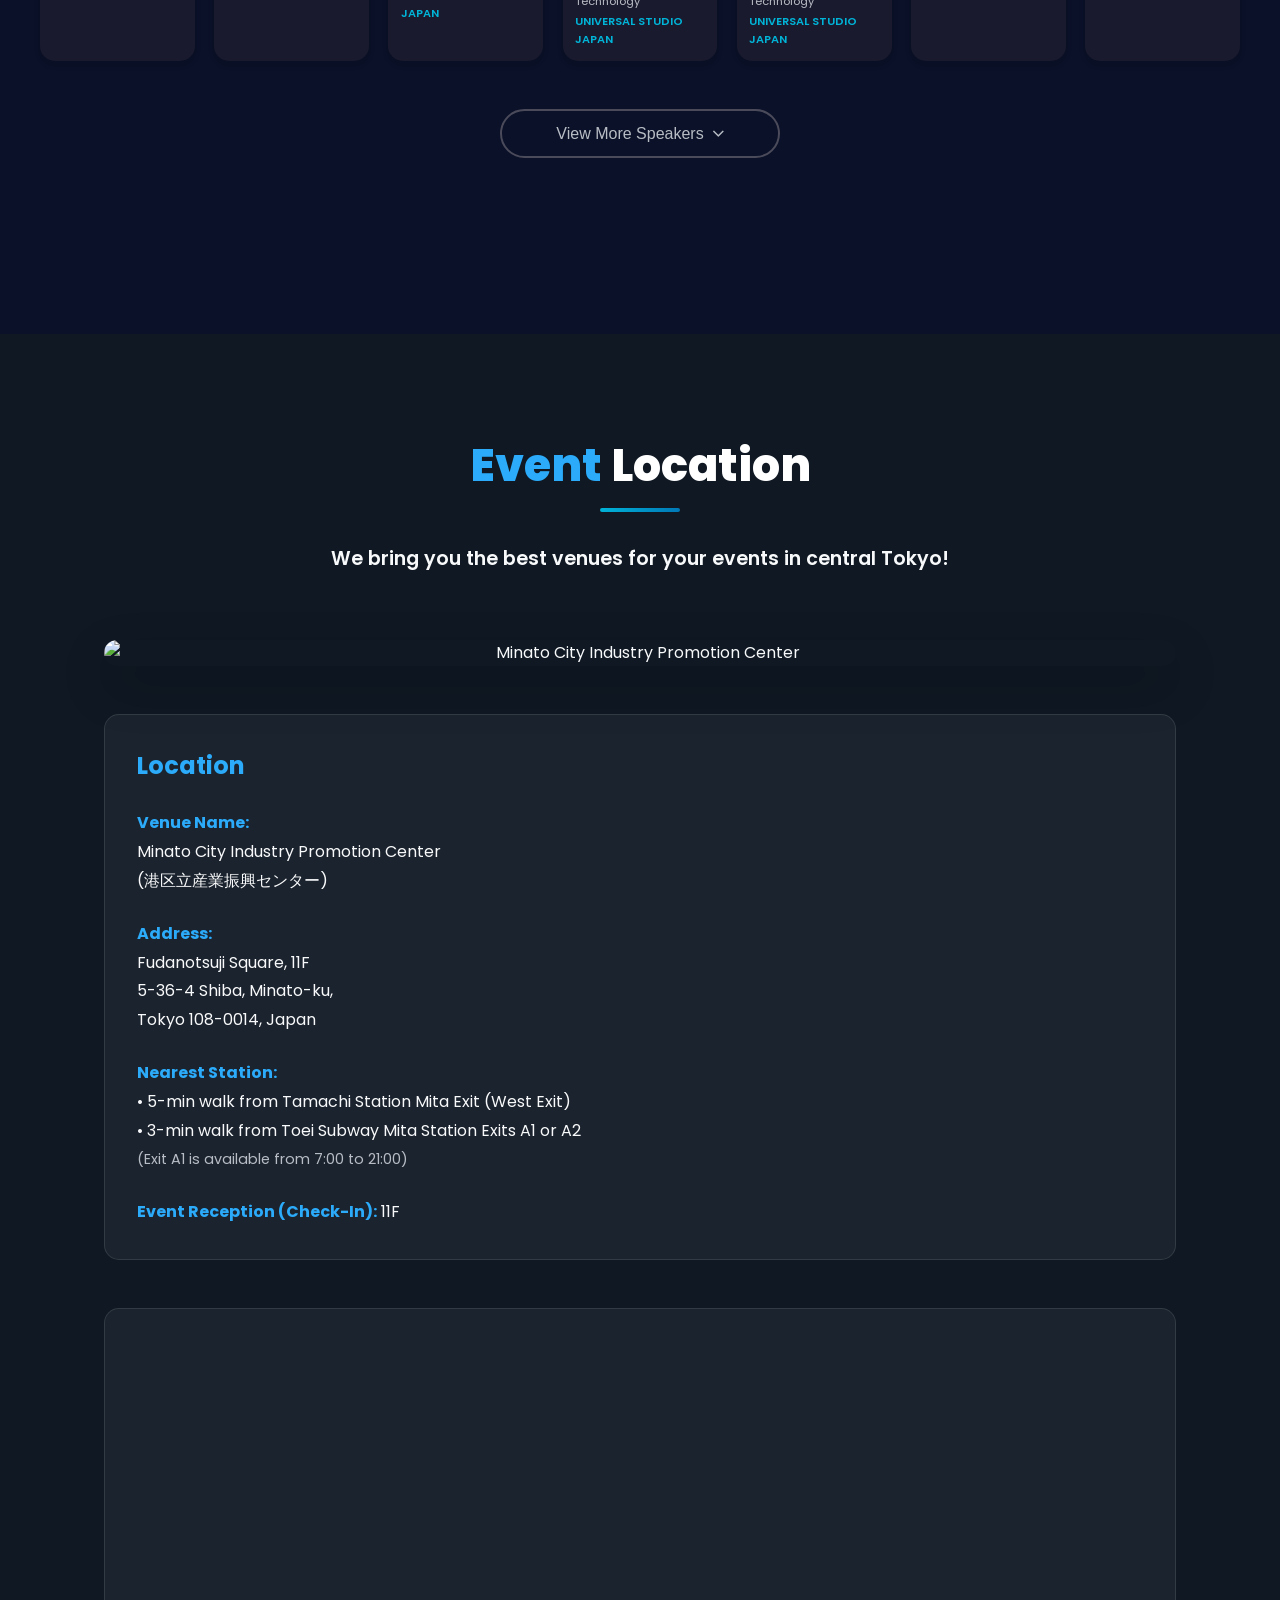
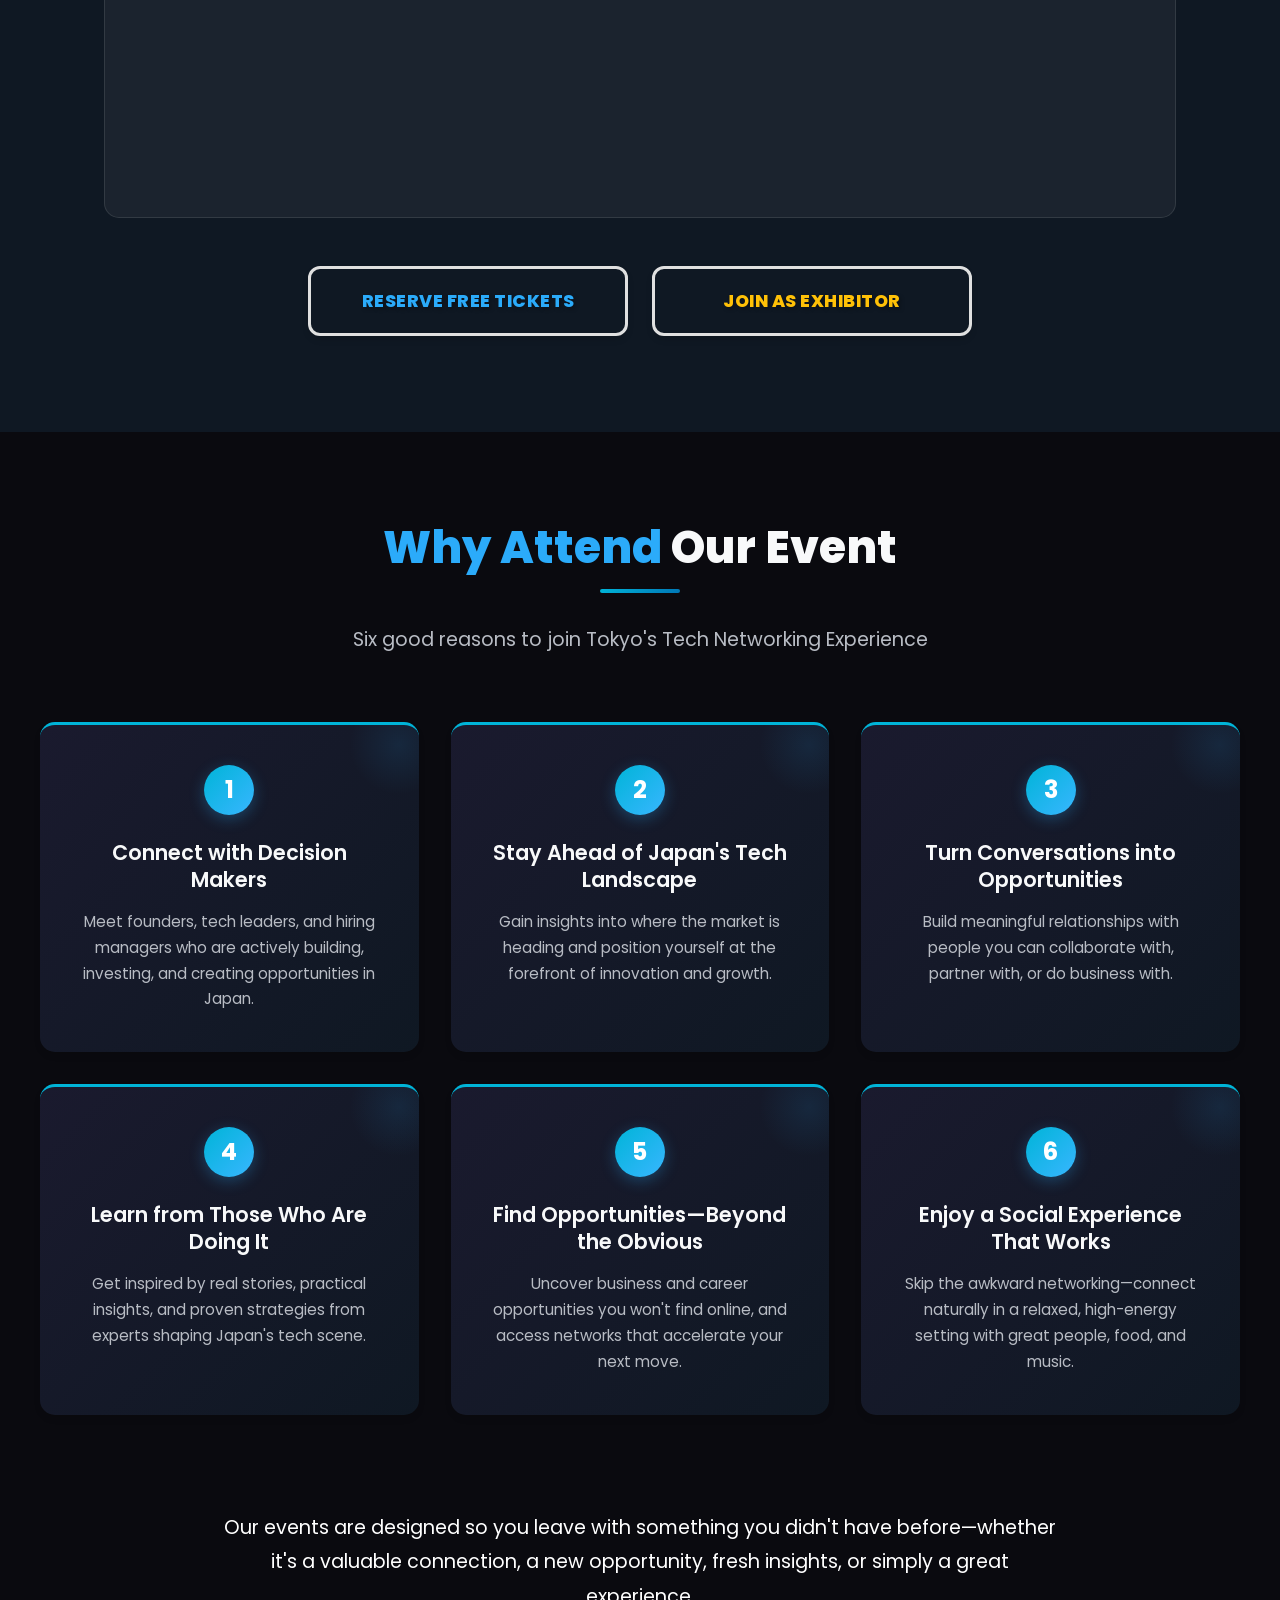
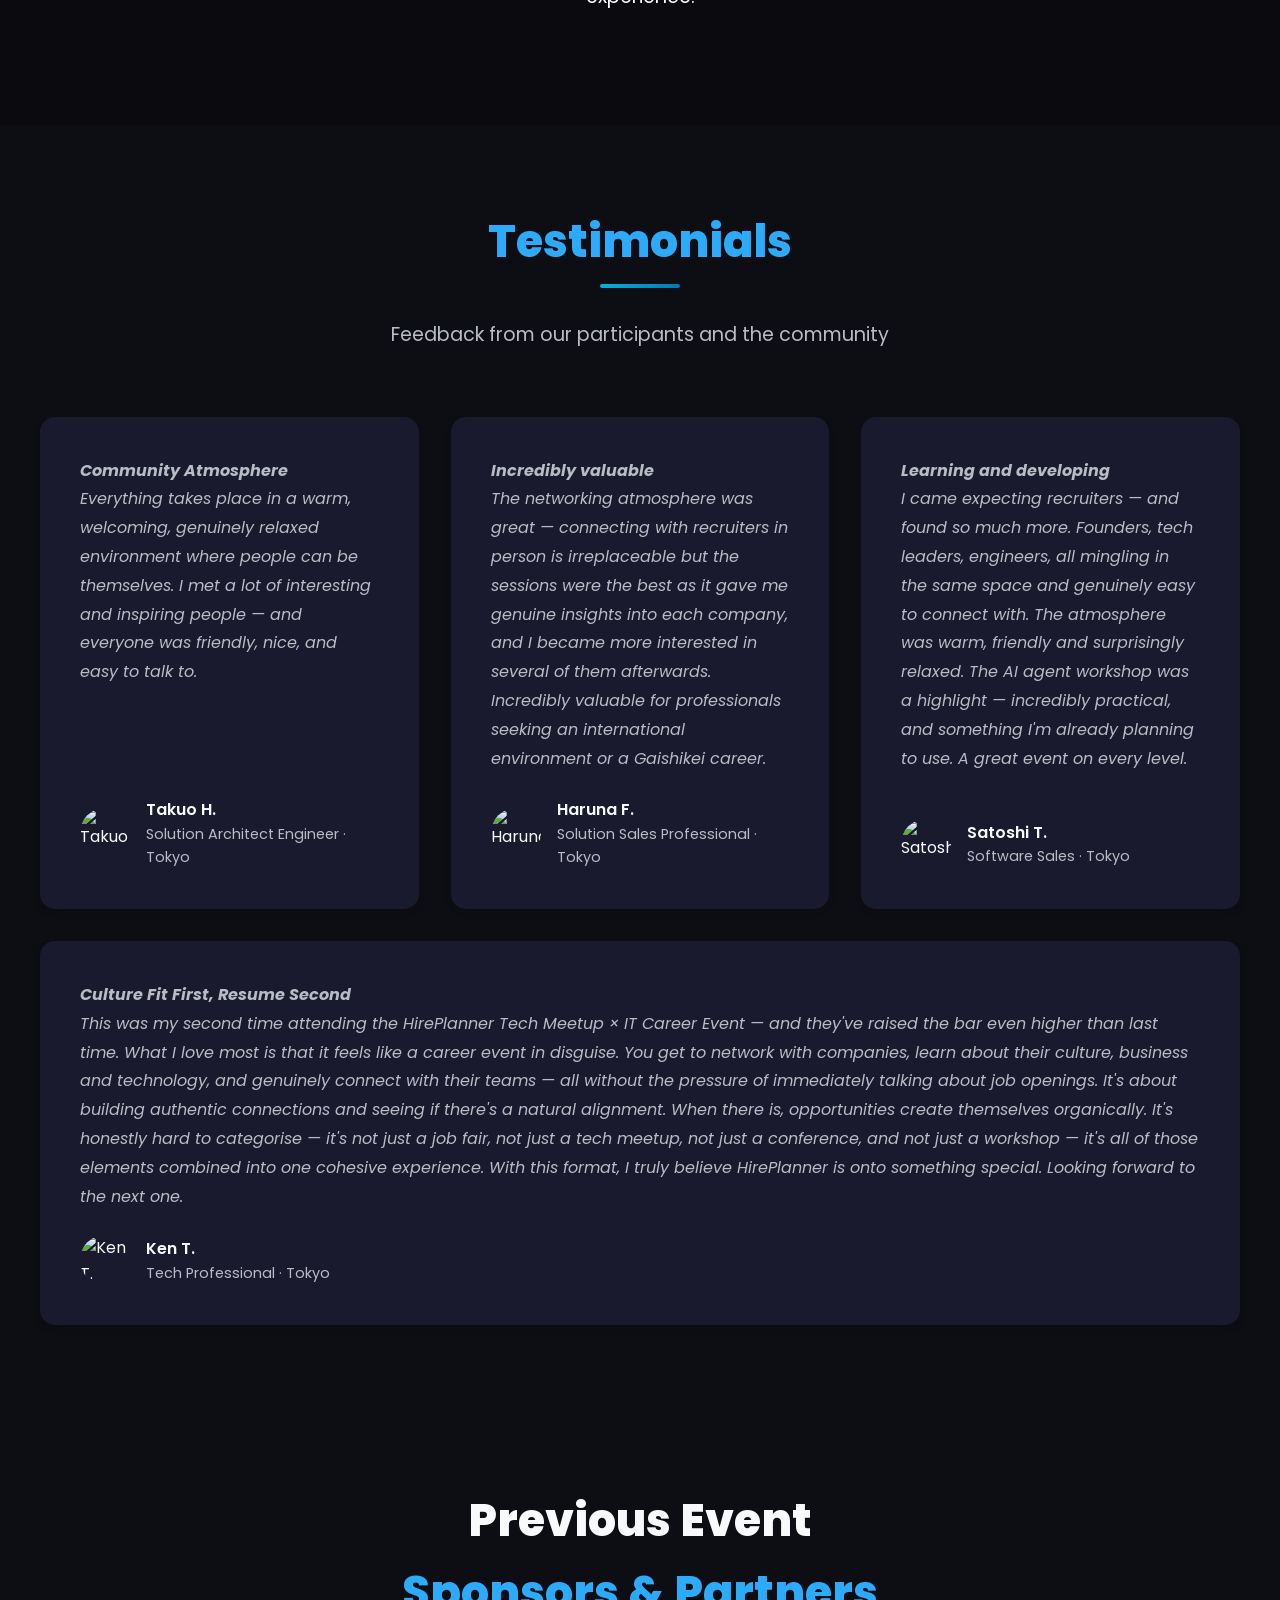
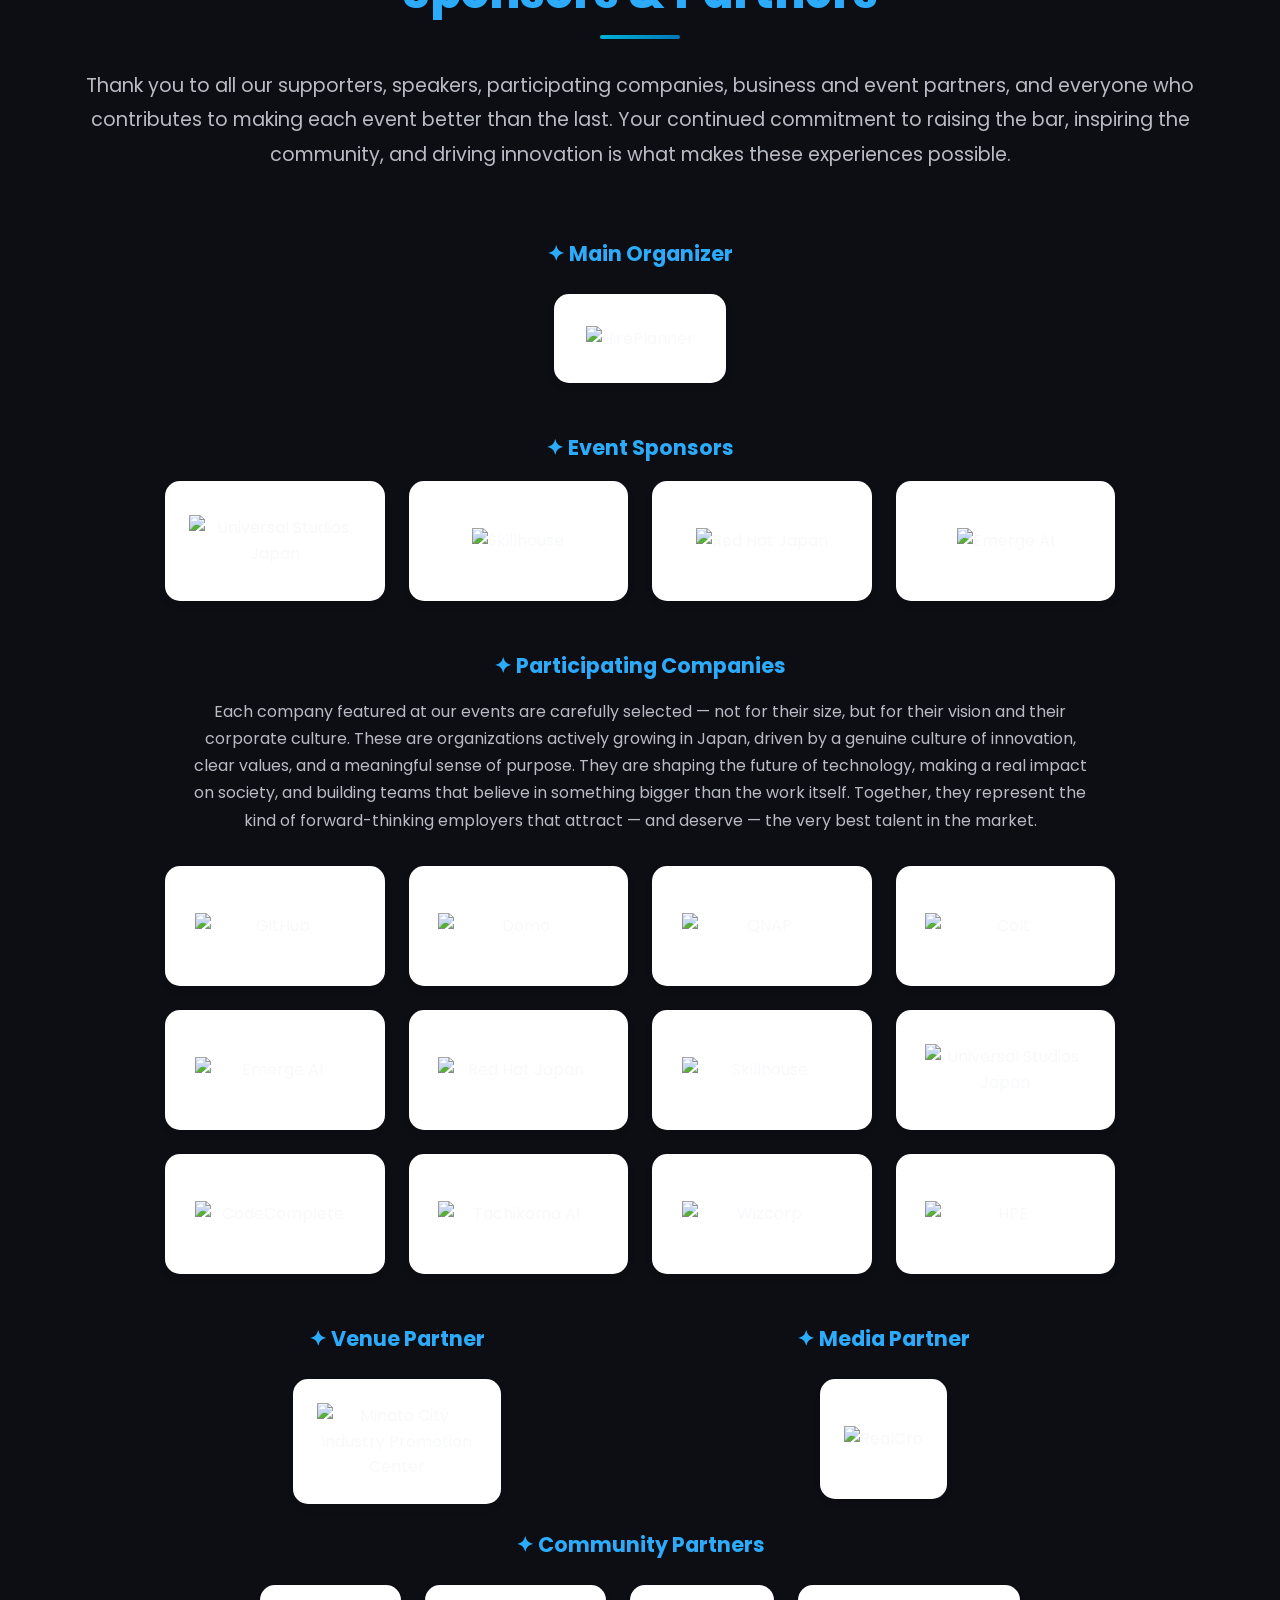
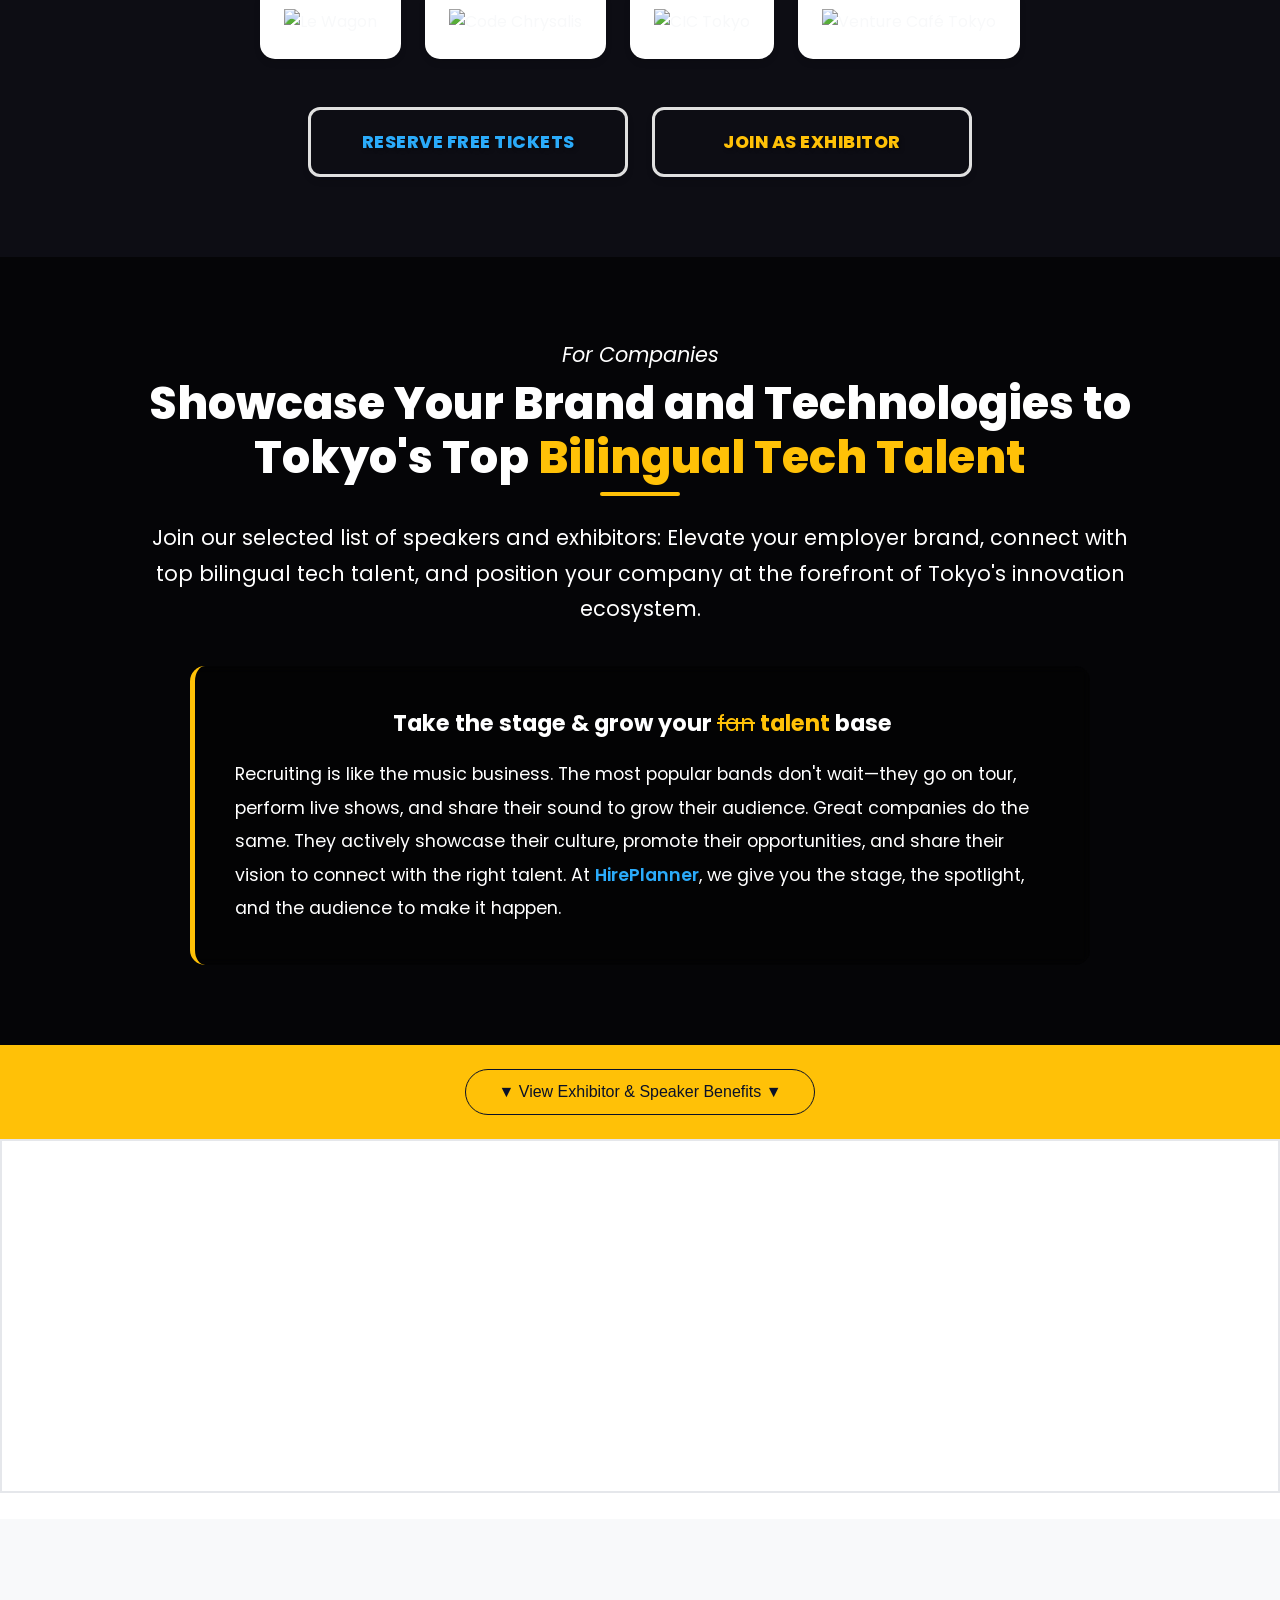
==== commit 4803e9ad: "Add files via upload" ====
--- a/index.html
+++ b/index.html
@@ -2587,7 +2587,22 @@
             .speakers-grid > div:nth-child(4n) {
                 padding-right: 1rem !important;
             }
-            
+/* Speaker cards - reduce padding and font size on mobile */
+.speaker-info {
+    padding: 0.4rem !important;  /* Reduced from 0.8rem */
+}
+
+.speaker-name {
+    font-size: 0.65rem !important;  /* Reduced from 0.85rem */
+}
+
+.speaker-title {
+    font-size: 0.6rem !important;  /* Reduced from 0.7rem */
+}
+
+.speaker-company {
+    font-size: 0.6rem !important;  /* Reduced from 0.7rem */
+}            
             /* Why Attend boxes - reduce title font size */
             .benefit-card-enhanced h3 {
                 font-size: 1.1rem !important;
@@ -4766,7 +4781,7 @@
                             <div class="program-session-header">
                                 <div style="flex: 1;">
                                     <h4>Welcome Remarks</h4>
-                                    <p><span style="font-size: 0.85rem; color: #2babfa;">📍 Main Conference Hall · 11F</span> <span style="font-size: 0.85rem; color: #b8bcc4;">- Session in English 🇬🇧</span></p>
+                                    <p><span style="font-size: 0.85rem; color: #2babfa;">📍 Main Conference Hall · 11F</span> <br><span style="font-size: 0.85rem; color: #b8bcc4;">Session in English 🇬🇧</span></p>
                                 </div>
                                 <span class="program-session-toggle">▼</span>
                             </div>
@@ -4786,7 +4801,7 @@
                             <div class="program-session-header">
                                 <div style="flex: 1;">
                                     <h4>Tech Talk - Session 1</h4>
-                                    <p><span style="font-size: 0.85rem; color: #2babfa;">📍 Main Conference Hall · 11F</span> <span style="font-size: 0.85rem; color: #b8bcc4;">- Session in English 🇬🇧</span></p>
+                                    <p><span style="font-size: 0.85rem; color: #2babfa;">📍 Main Conference Hall · 11F</span> <br><span style="font-size: 0.85rem; color: #b8bcc4;">Session in English 🇬🇧</span></p>
                                 </div>
                                 <span class="program-session-toggle">▼</span>
                             </div>
@@ -4807,7 +4822,7 @@
                             <div class="program-session-header">
                                 <div style="flex: 1;">
                                     <h4>Tech Talk - Session 2</h4>
-                                    <p><span style="font-size: 0.85rem; color: #2babfa;">📍 Main Conference Hall · 11F</span> <span style="font-size: 0.85rem; color: #b8bcc4;">- Session in Japanese 🇯🇵</span></p>
+                                    <p><span style="font-size: 0.85rem; color: #2babfa;">📍 Main Conference Hall · 11F</span> <br><span style="font-size: 0.85rem; color: #b8bcc4;">Session in Japanese 🇯🇵</span></p>
                                 </div>
                                 <span class="program-session-toggle">▼</span>
                             </div>
@@ -4828,7 +4843,7 @@
                             <div class="program-session-header">
                                 <div style="flex: 1;">
                                     <h4>Tech Talk - Session 3</h4>
-                                    <p><span style="font-size: 0.85rem; color: #2babfa;">📍 Main Conference Hall · 11F</span> <span style="font-size: 0.85rem; color: #b8bcc4;">- Session in English 🇬🇧</span></p>
+                                    <p><span style="font-size: 0.85rem; color: #2babfa;">📍 Main Conference Hall · 11F</span> <br><span style="font-size: 0.85rem; color: #b8bcc4;">Session in English 🇬🇧</span></p>
                                 </div>
                                 <span class="program-session-toggle">▼</span>
                             </div>
@@ -4849,7 +4864,7 @@
                             <div class="program-session-header">
                                 <div style="flex: 1;">
                                     <h4>Tech Talk - Session 4</h4>
-                                    <p><span style="font-size: 0.85rem; color: #2babfa;">📍 Main Conference Hall · 11F</span> <span style="font-size: 0.85rem; color: #b8bcc4;">- Session in Japanese 🇯🇵</span></p>
+                                    <p><span style="font-size: 0.85rem; color: #2babfa;">📍 Main Conference Hall · 11F</span> <br><span style="font-size: 0.85rem; color: #b8bcc4;">Session in Japanese 🇯🇵</span></p>
                                 </div>
                                 <span class="program-session-toggle">▼</span>
                             </div>
@@ -4870,7 +4885,7 @@
                             <div class="program-session-header">
                                 <div style="flex: 1;">
                                     <h4>Tech Talk - Session 5</h4>
-                                    <p><span style="font-size: 0.85rem; color: #2babfa;">📍 Main Conference Hall · 11F</span> <span style="font-size: 0.85rem; color: #b8bcc4;">- Session in English 🇬🇧</span></p>
+                                    <p><span style="font-size: 0.85rem; color: #2babfa;">📍 Main Conference Hall · 11F</span> <br><span style="font-size: 0.85rem; color: #b8bcc4;">Session in English 🇬🇧</span></p>
                                 </div>
                                 <span class="program-session-toggle">▼</span>
                             </div>
@@ -4891,7 +4906,7 @@
                             <div class="program-session-header">
                                 <div style="flex: 1;">
                                     <h4>Tech Talk - Session 6</h4>
-                                    <p><span style="font-size: 0.85rem; color: #2babfa;">📍 Main Conference Hall · 11F</span> <span style="font-size: 0.85rem; color: #b8bcc4;">- Session in Japanese 🇯🇵</span></p>
+                                    <p><span style="font-size: 0.85rem; color: #2babfa;">📍 Main Conference Hall · 11F</span> <br><span style="font-size: 0.85rem; color: #b8bcc4;">Session in Japanese 🇯🇵</span></p>
                                 </div>
                                 <span class="program-session-toggle">▼</span>
                             </div>
